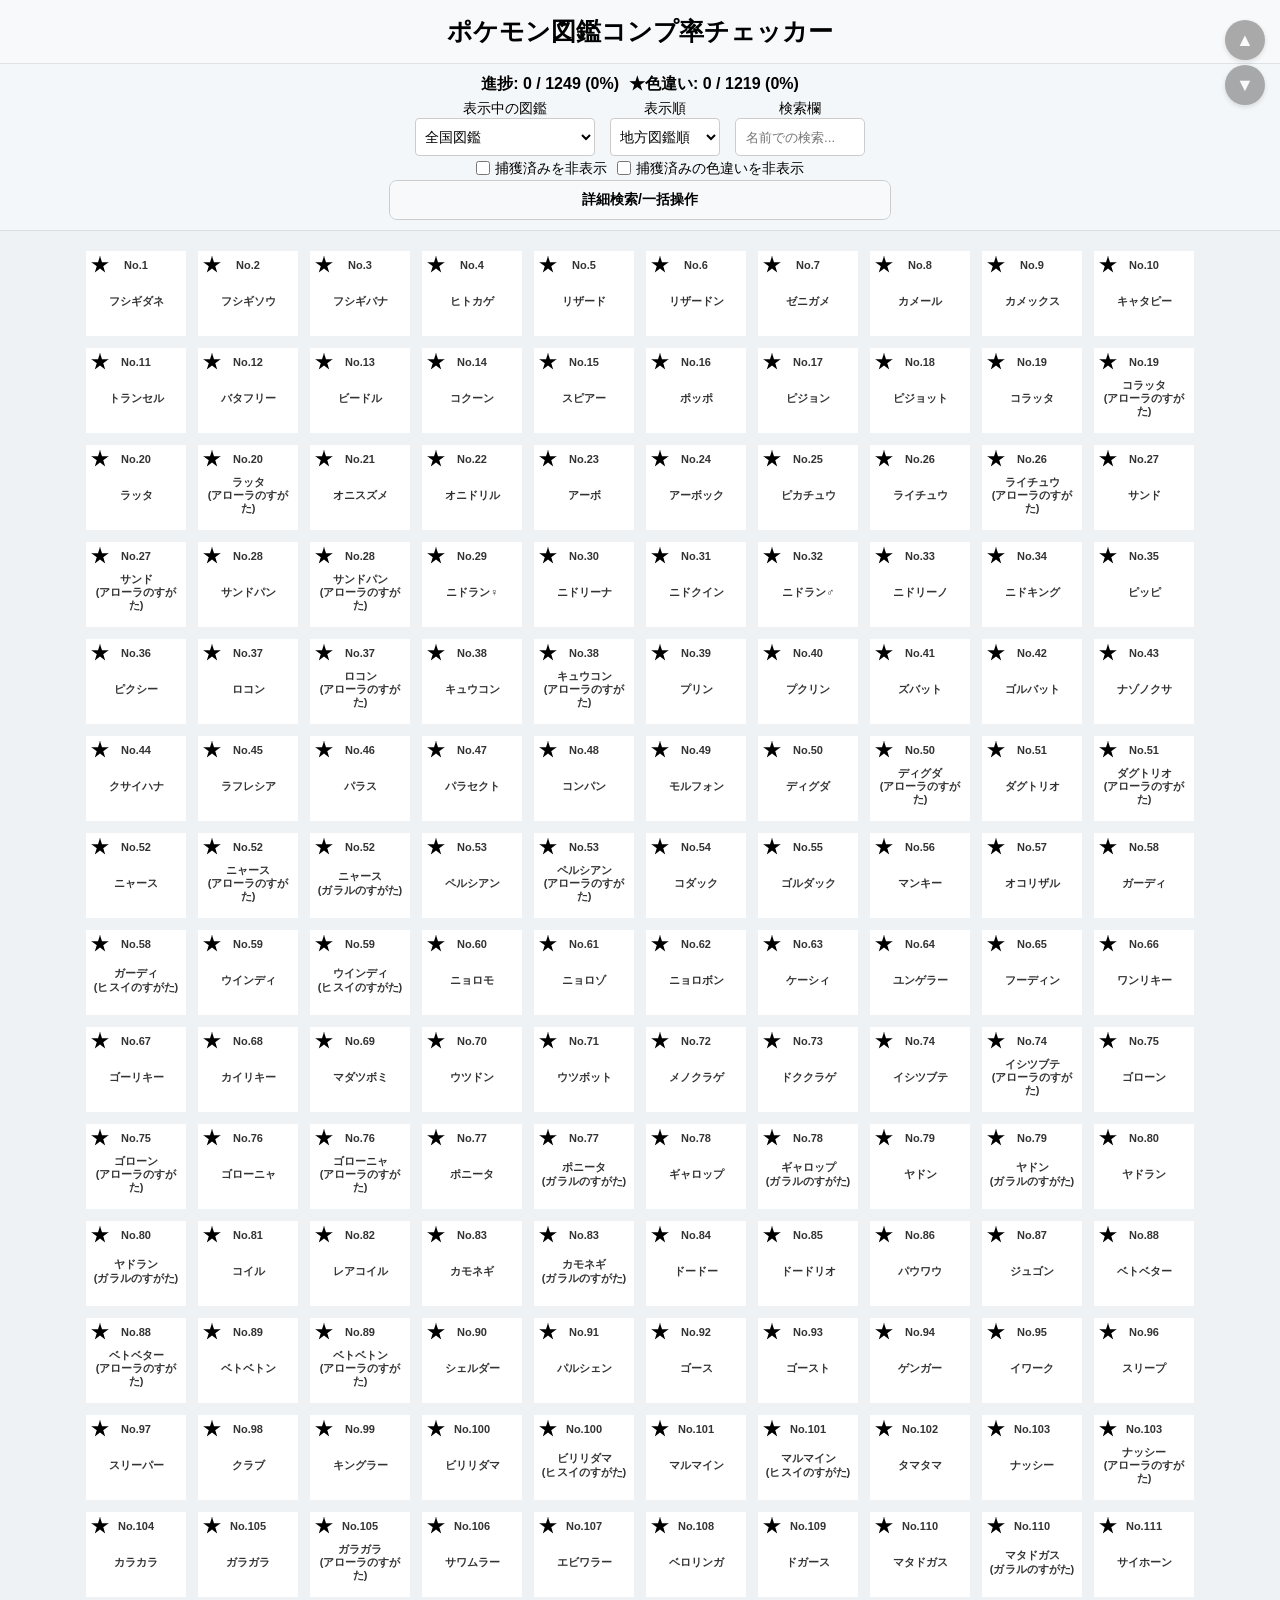
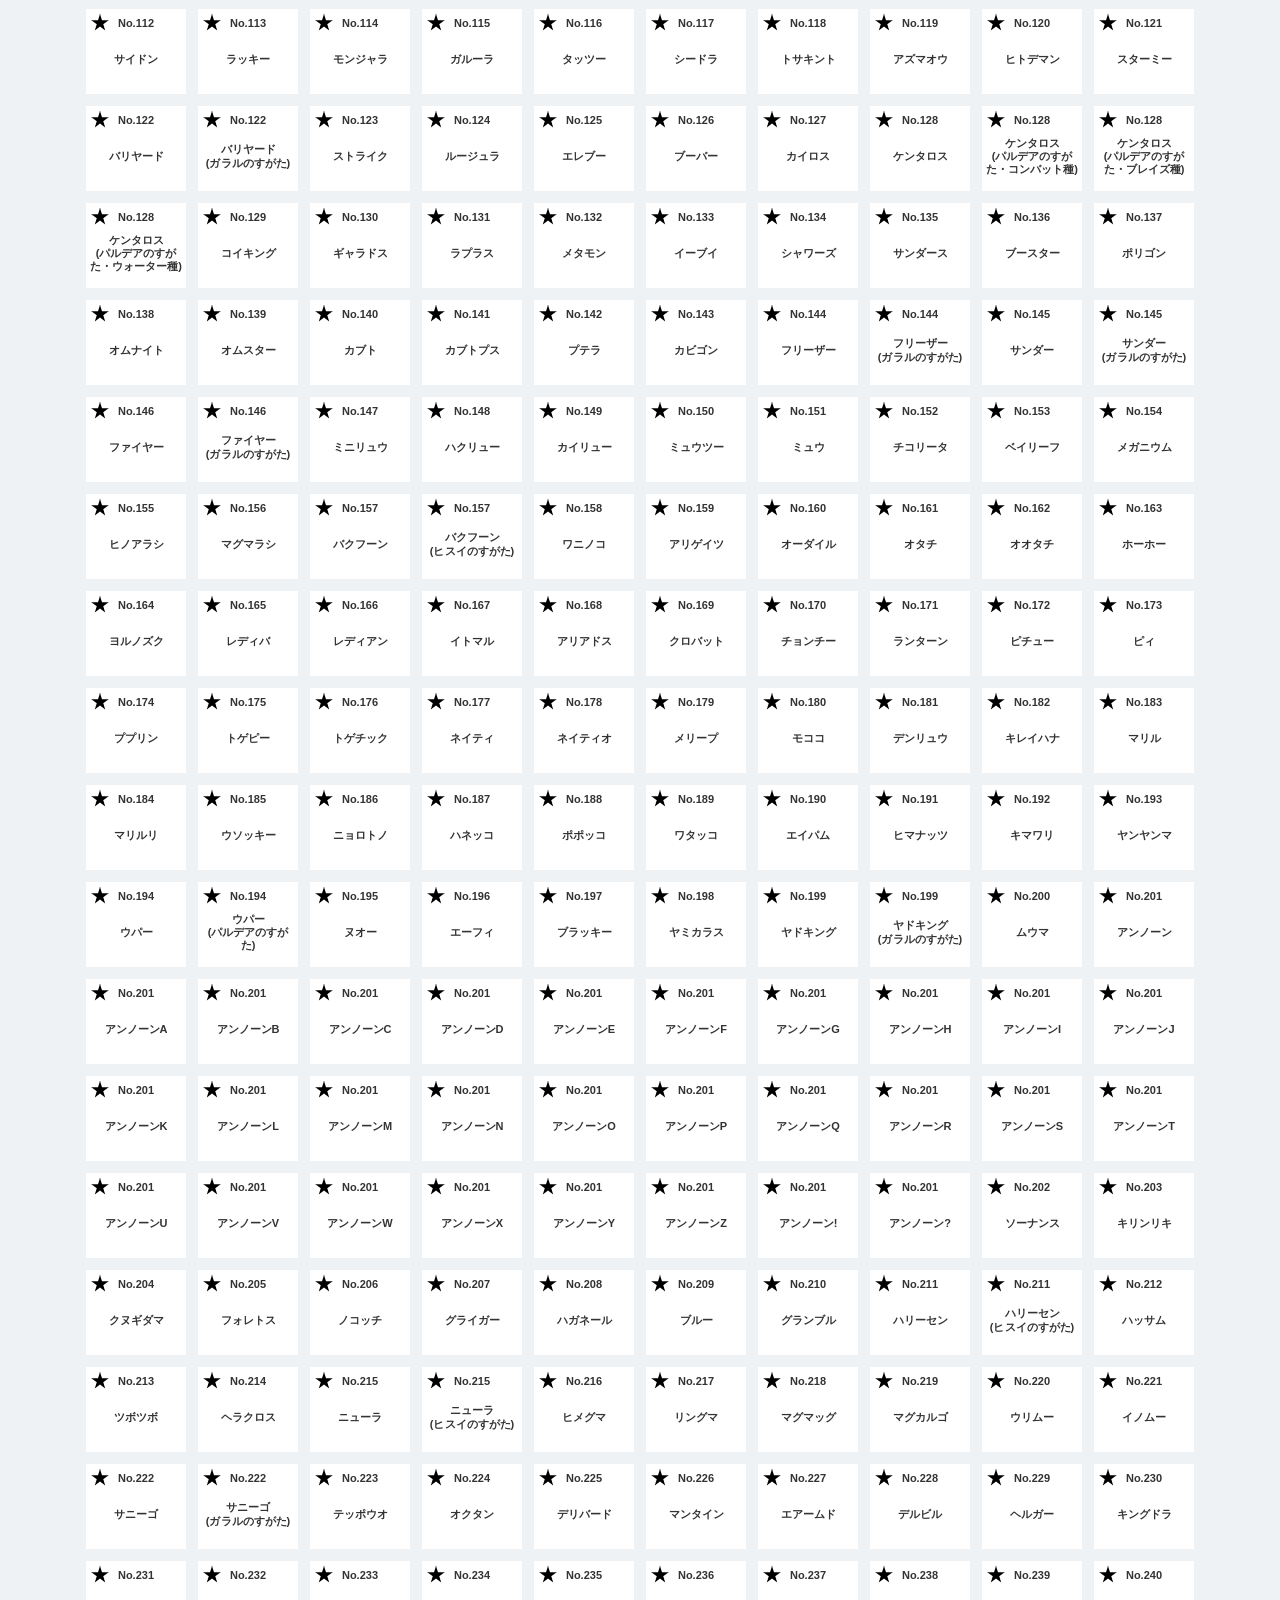
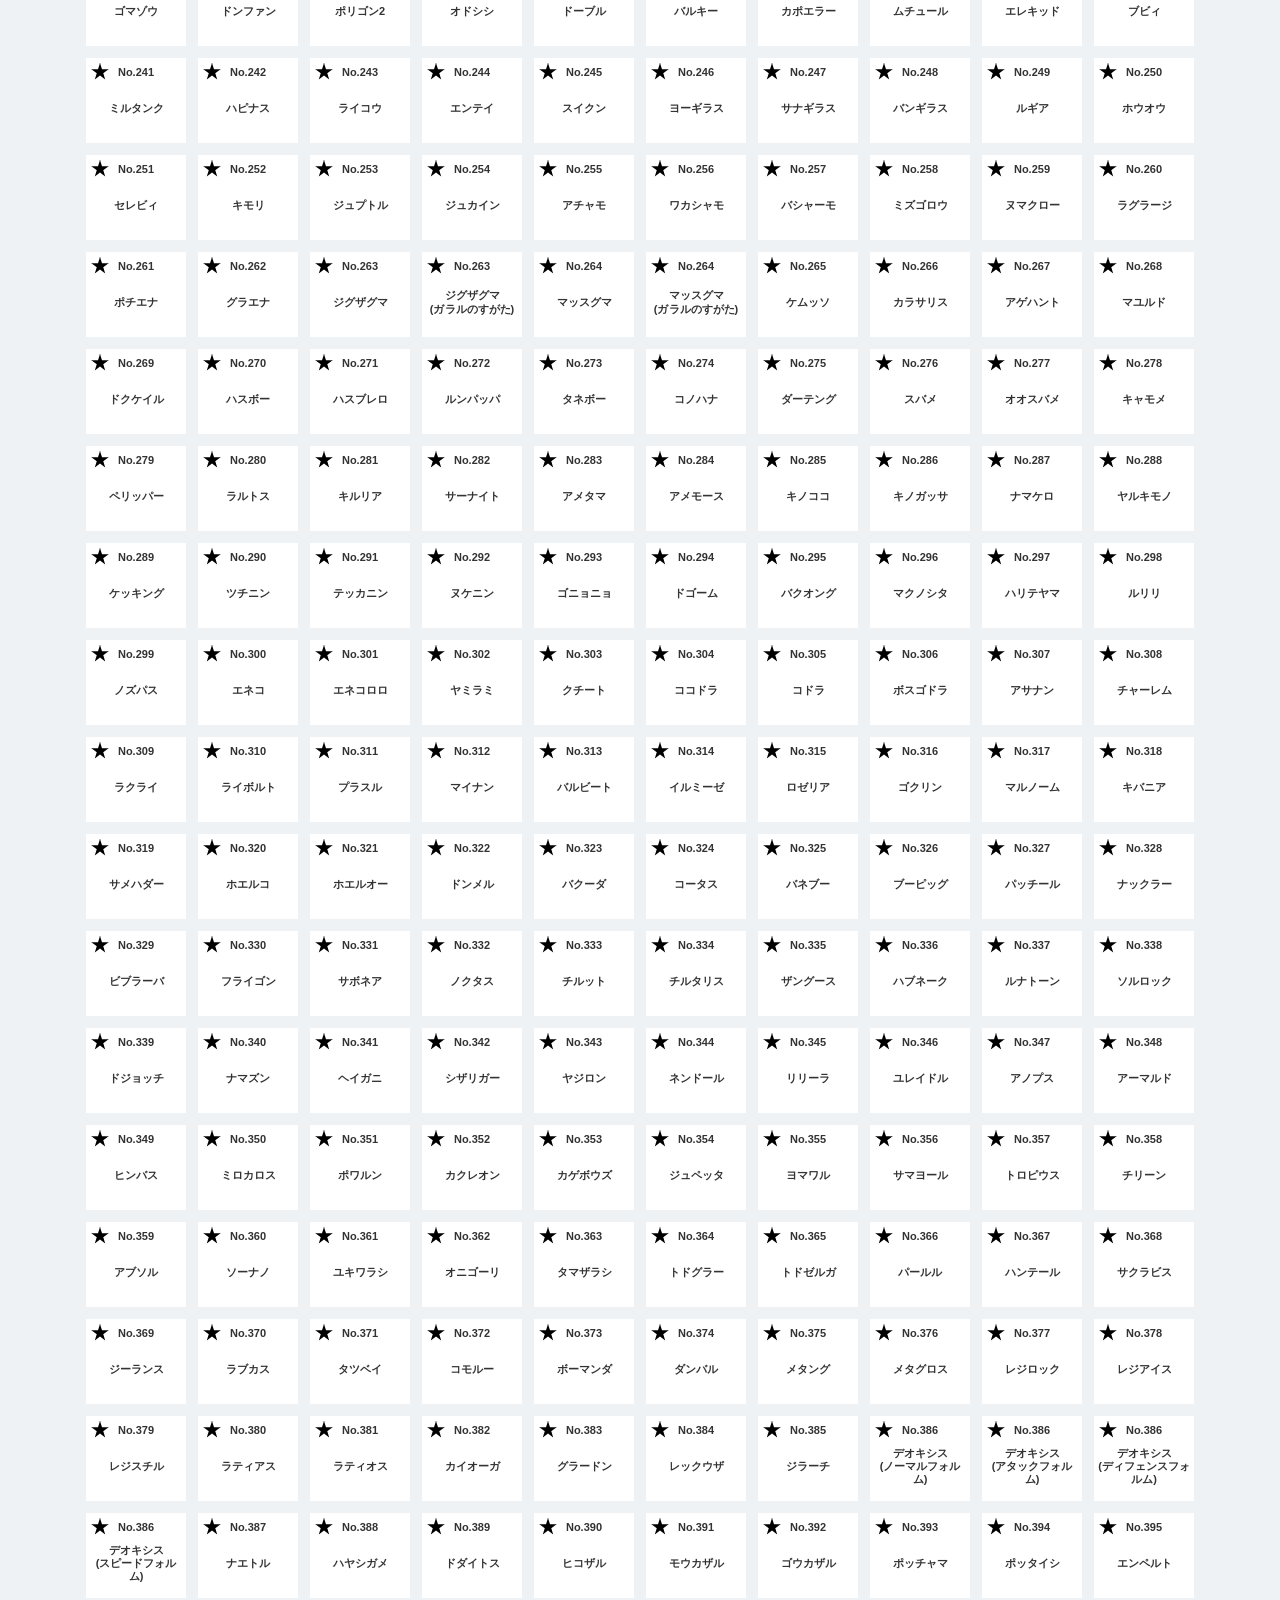
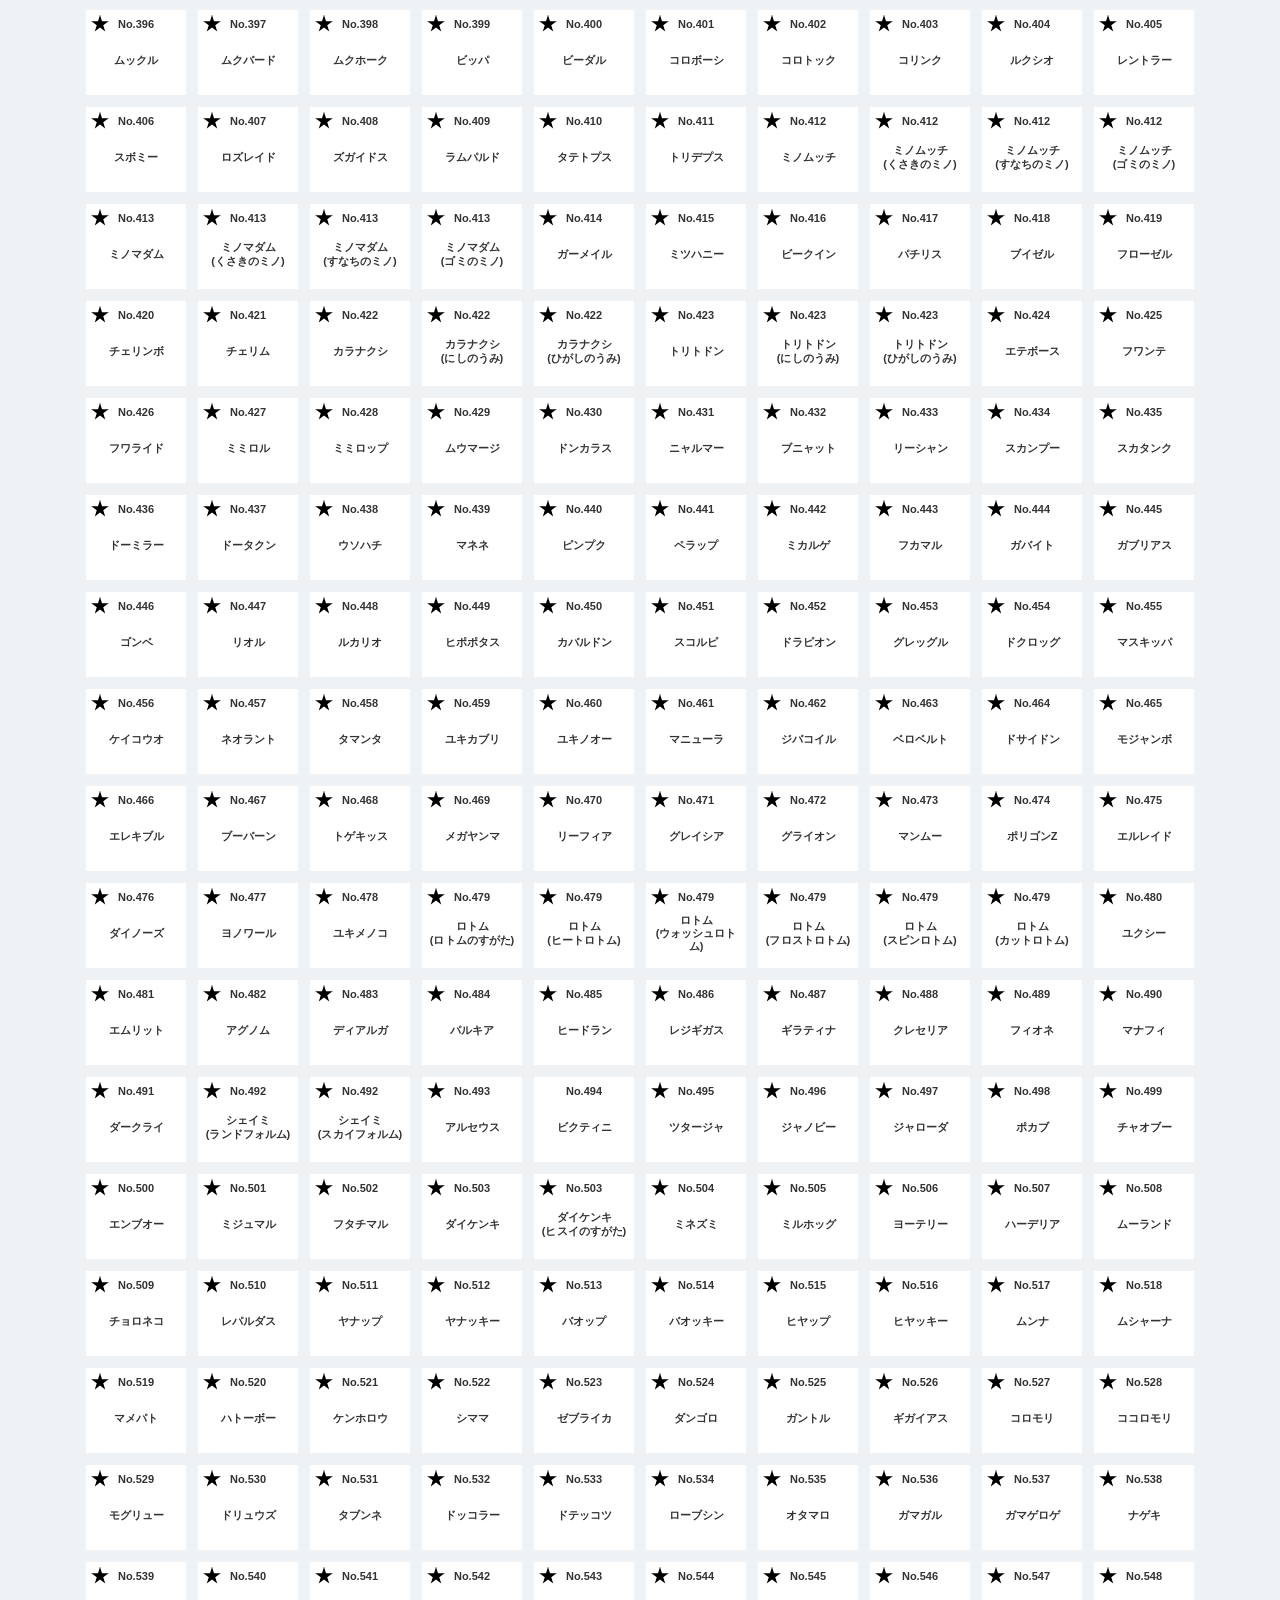
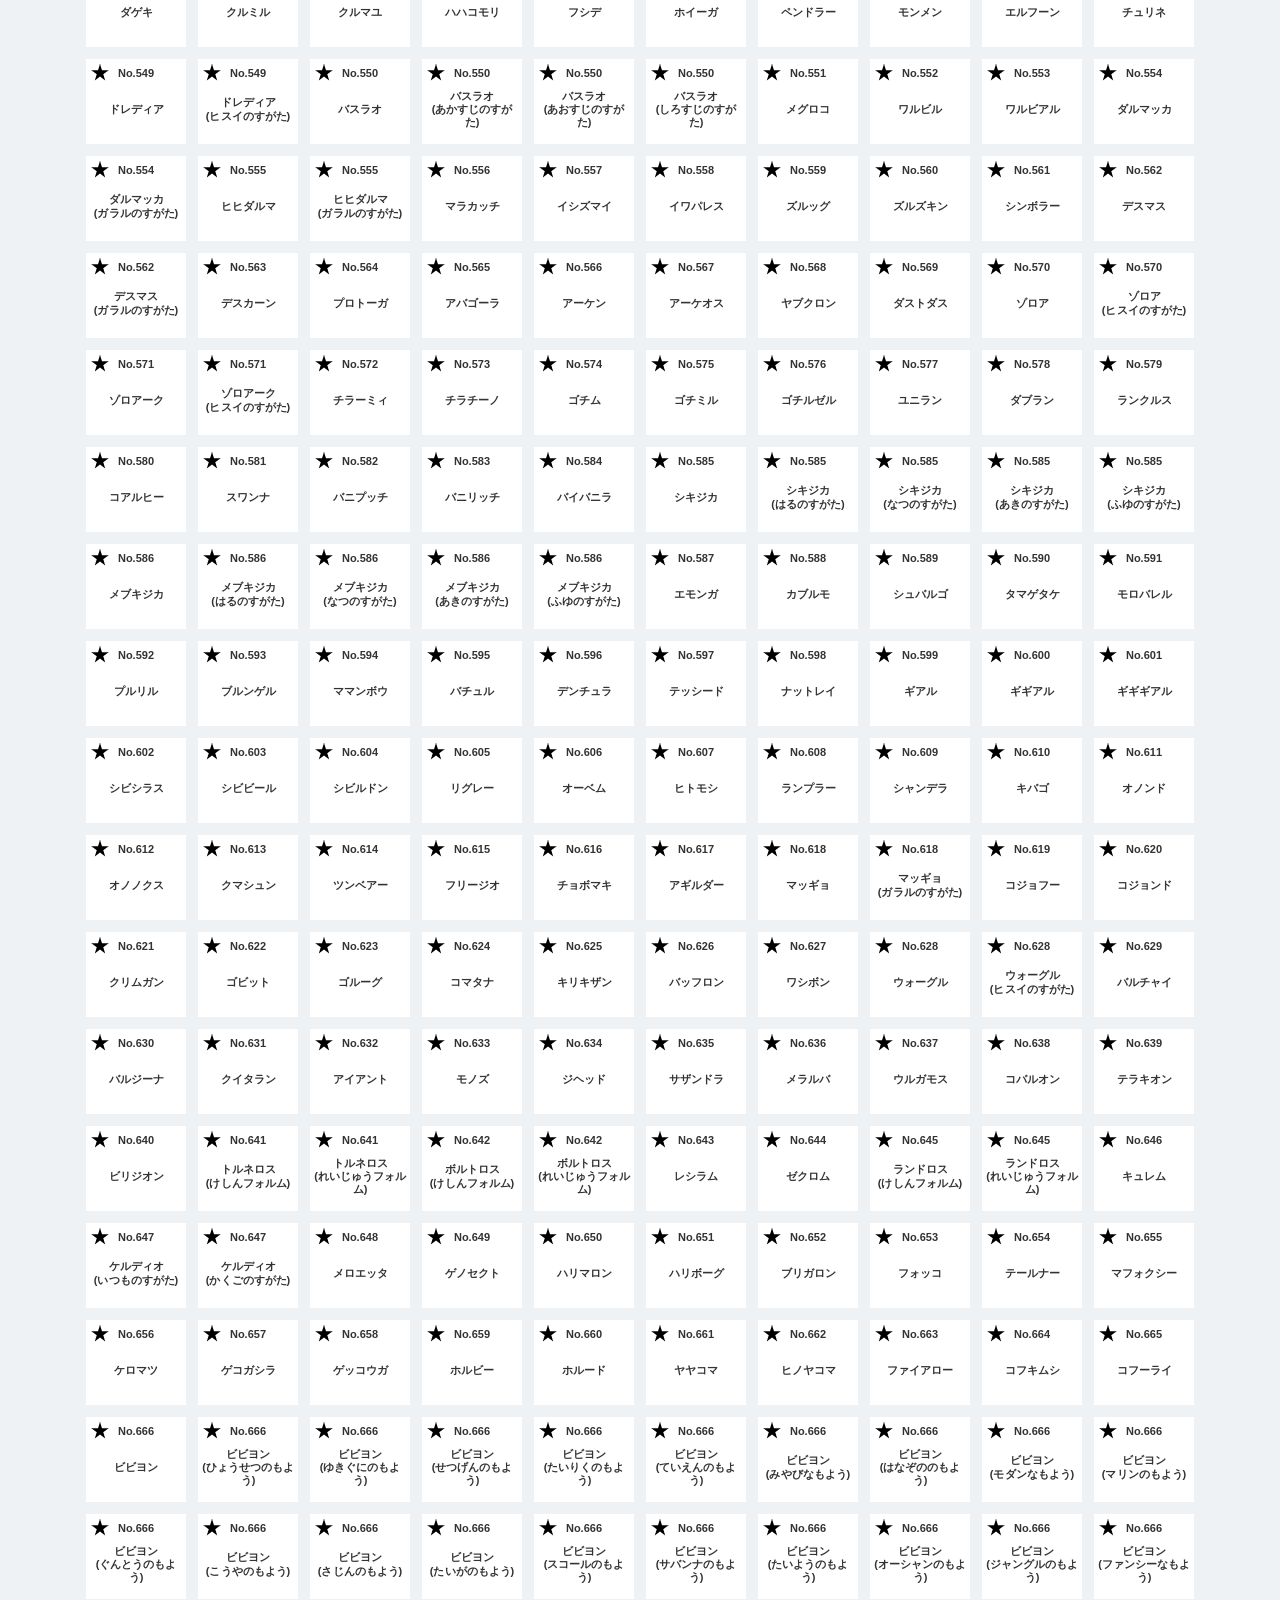
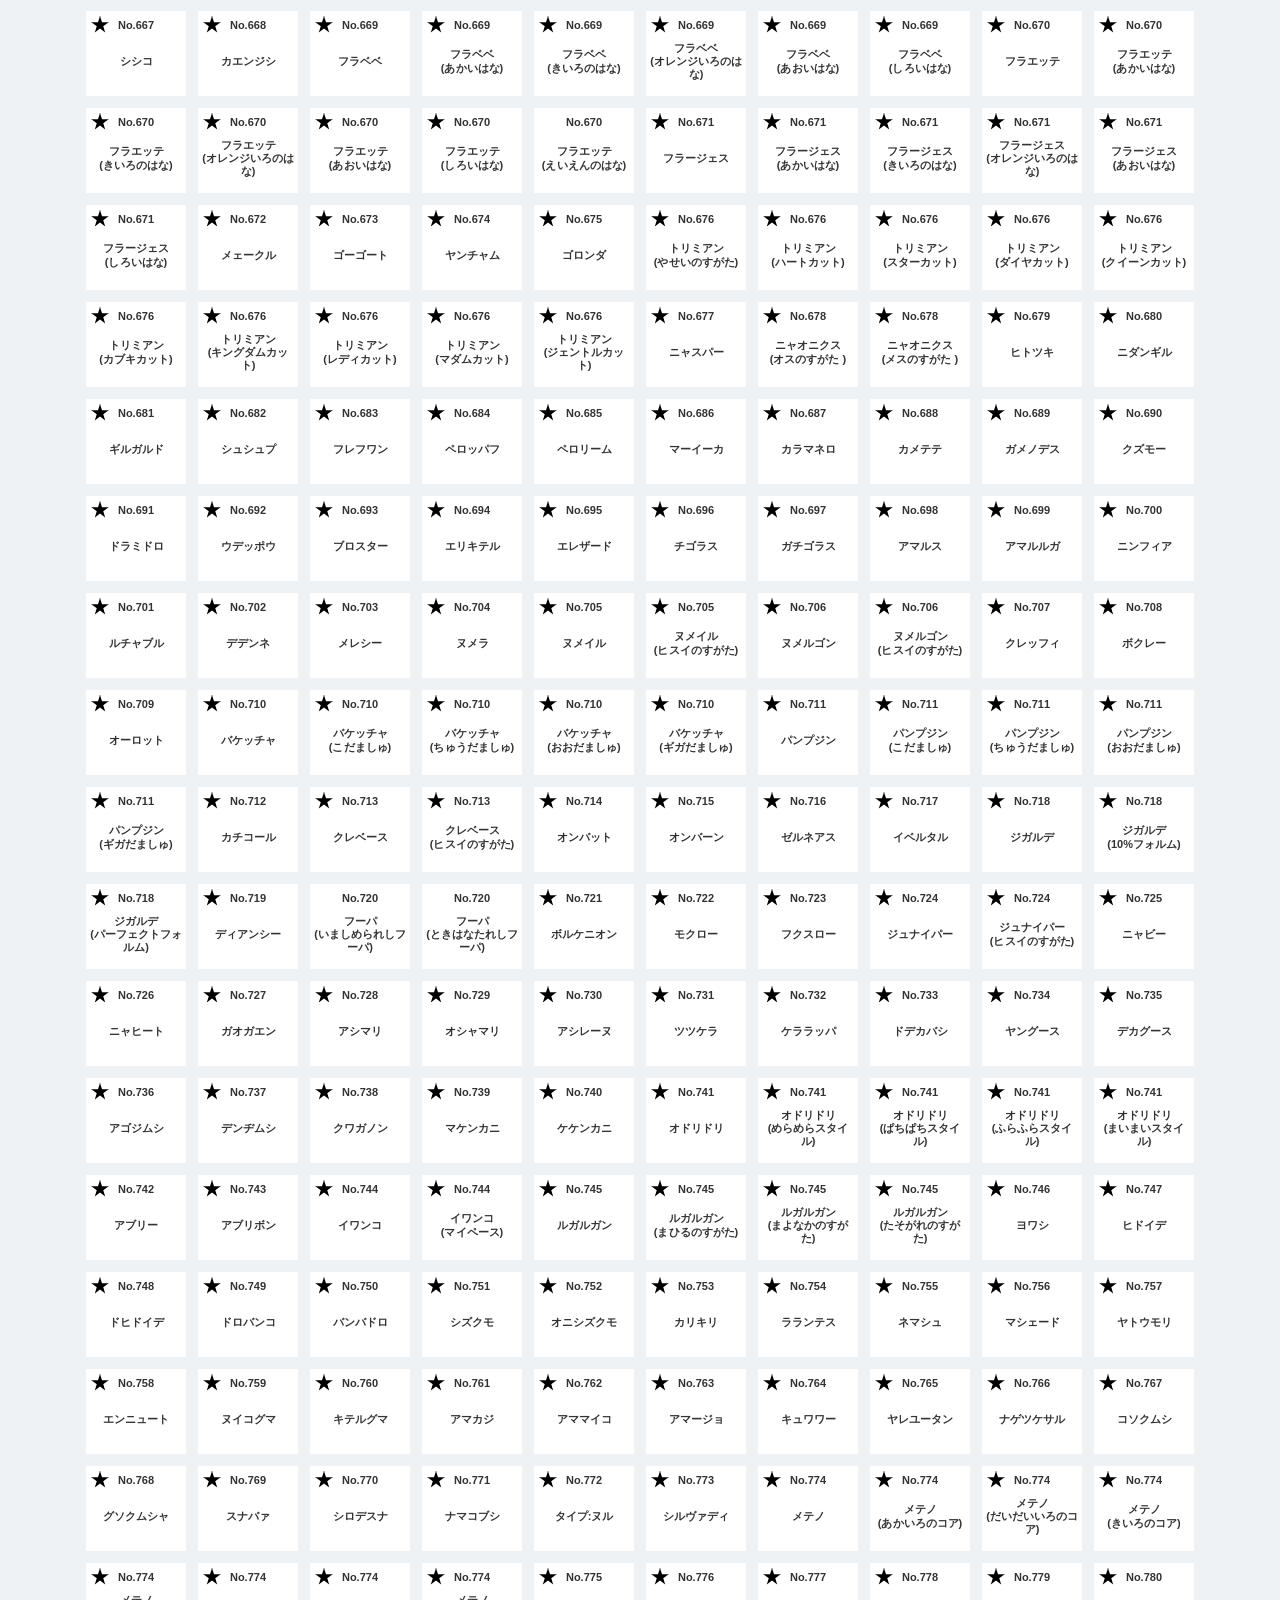
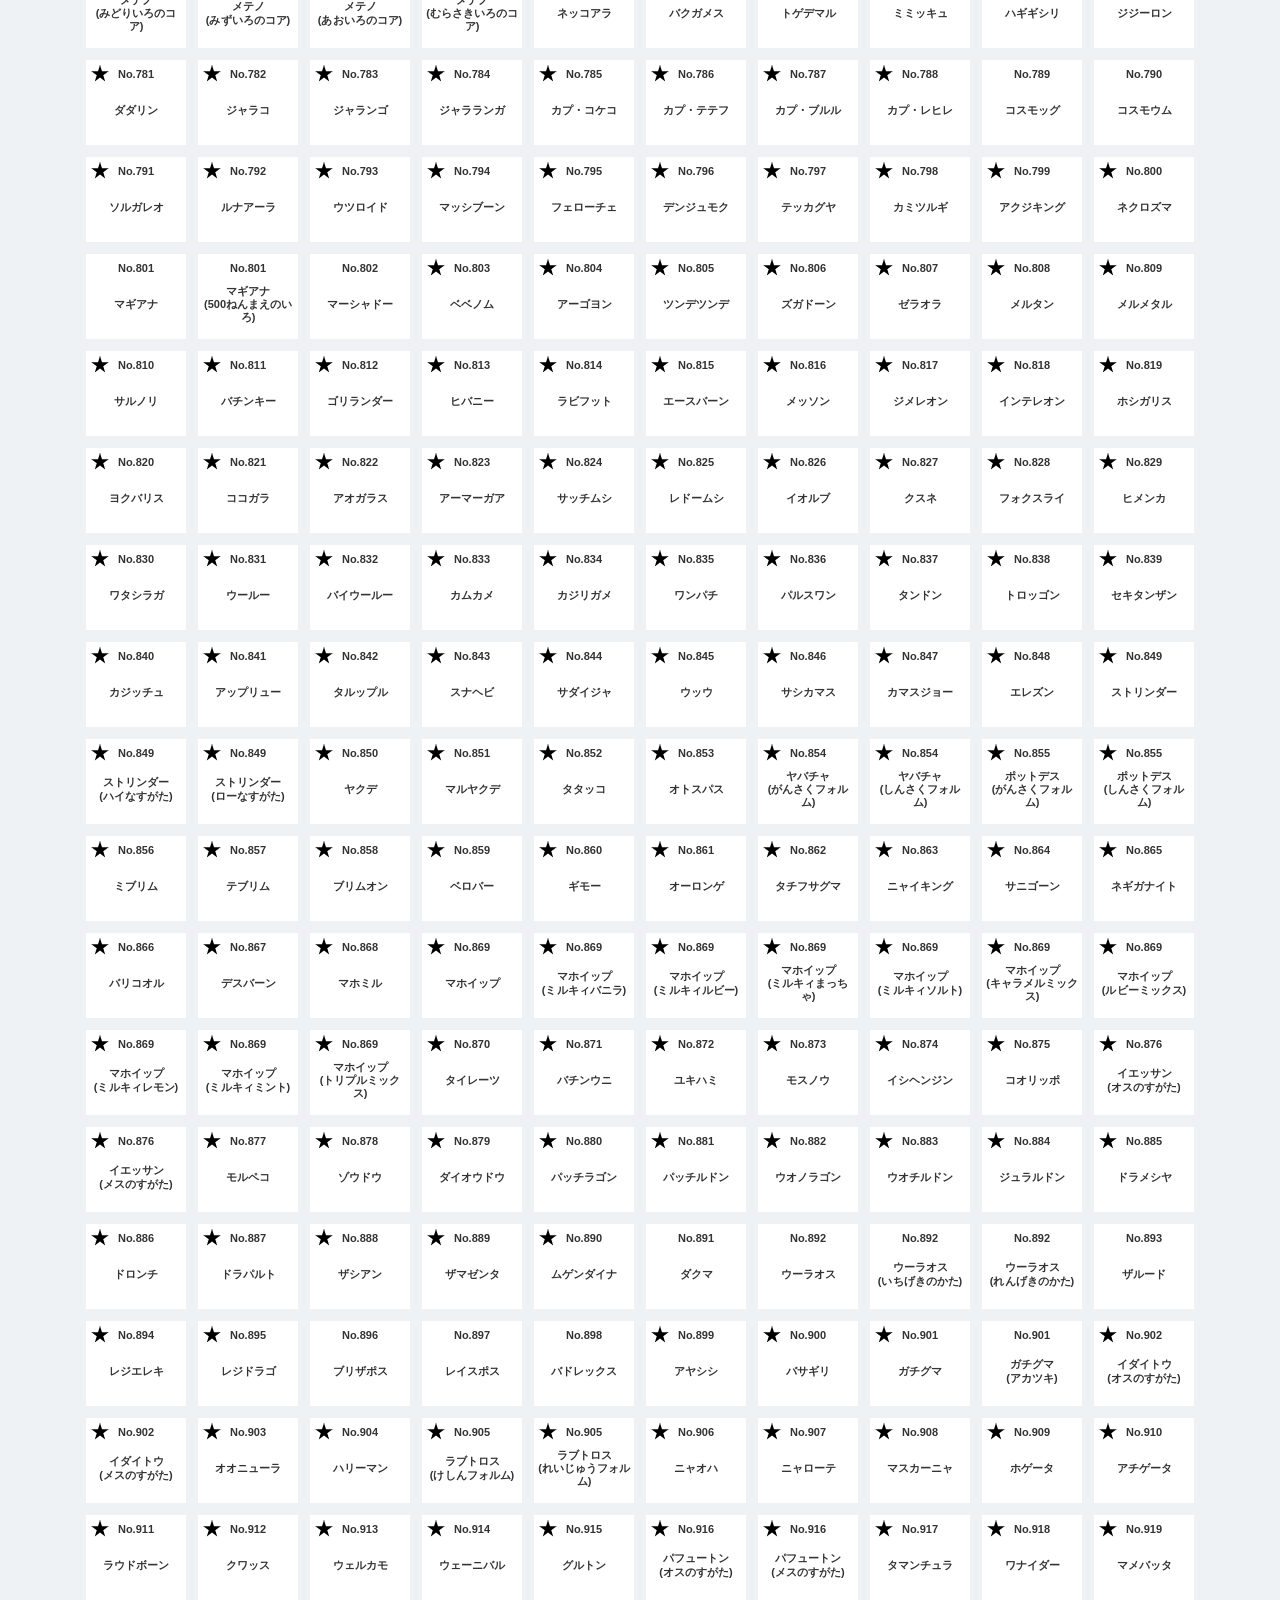
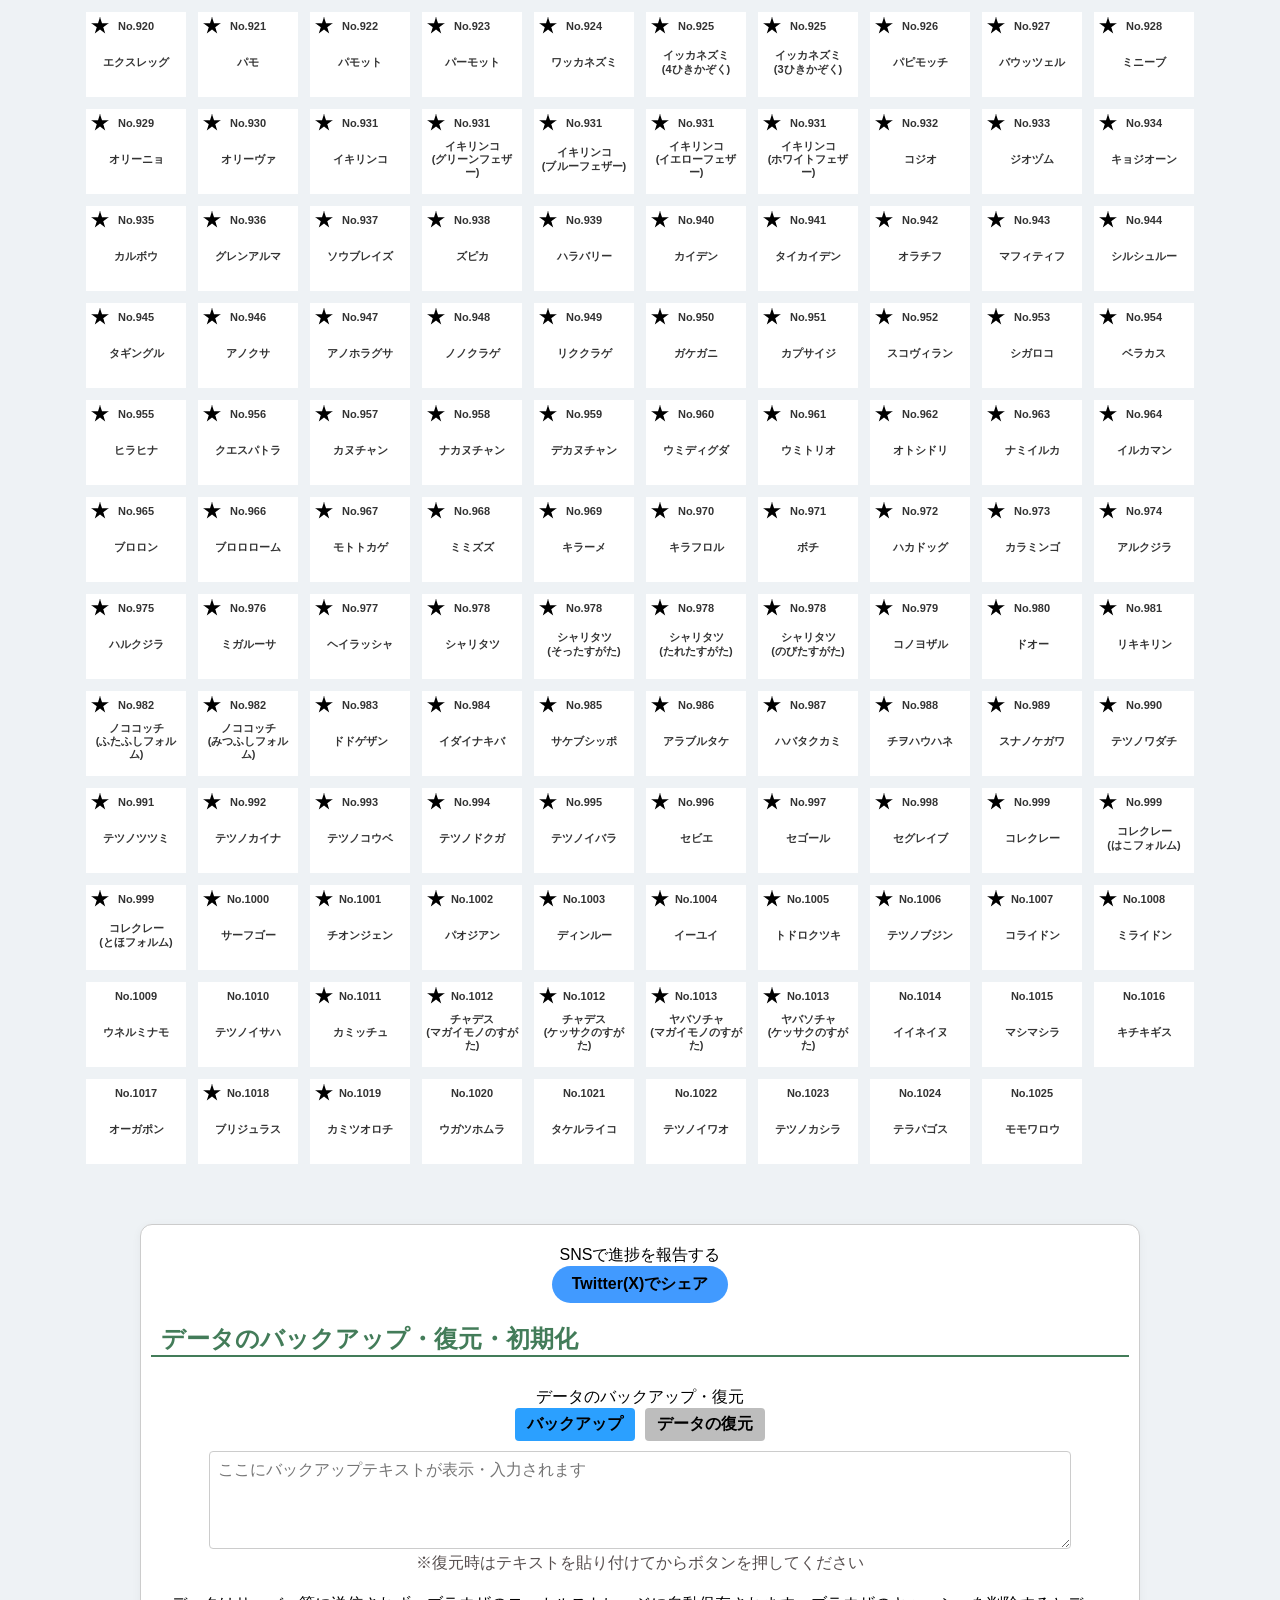
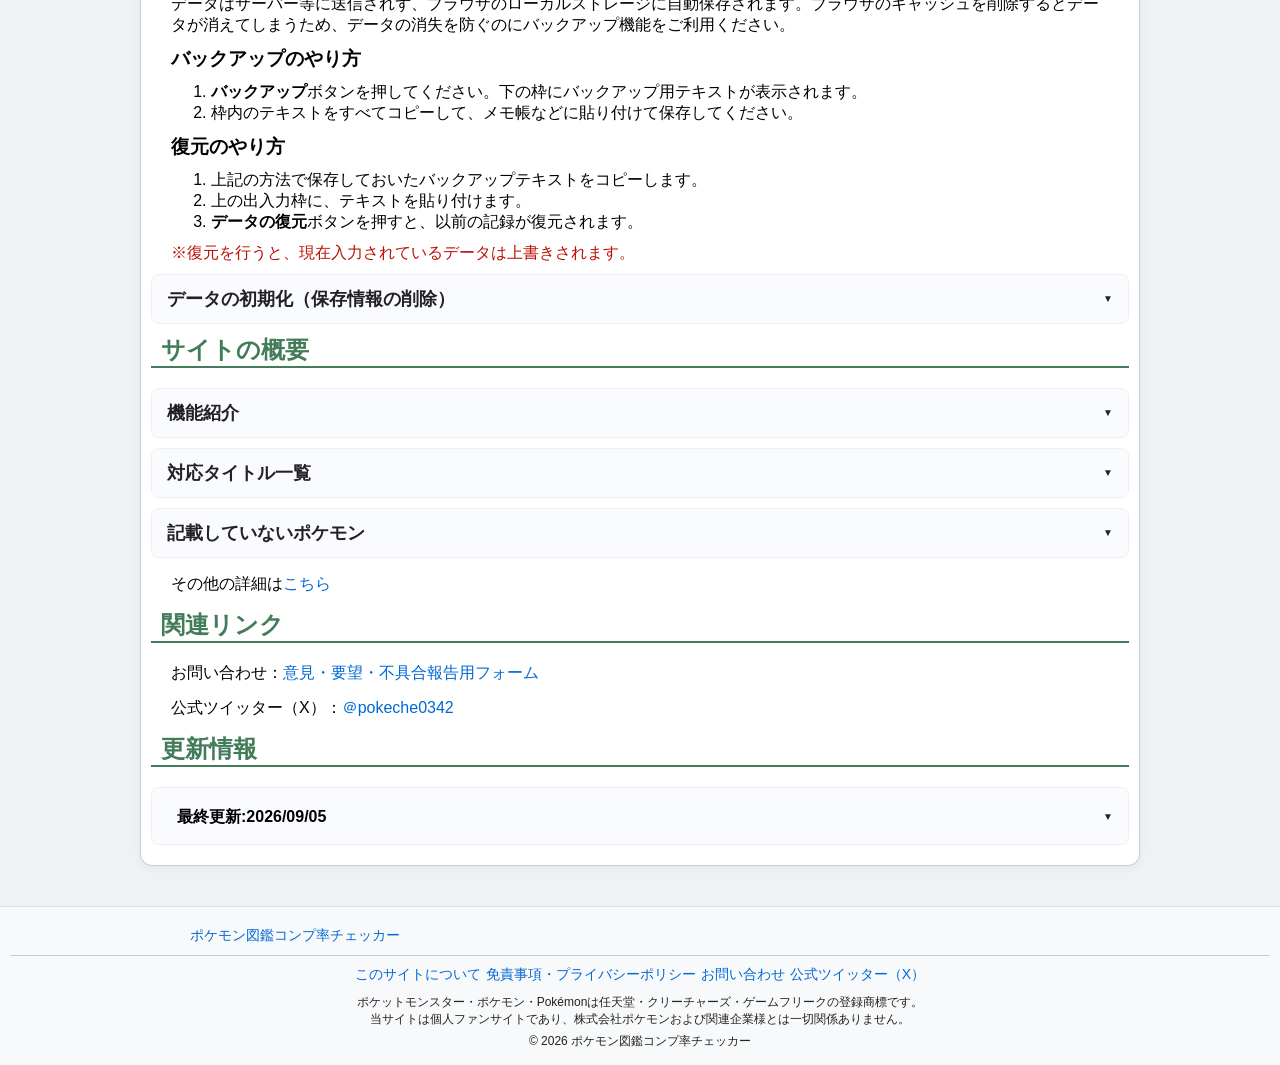
==== index.html @ e0e9e9d9 "Add files via upload" ====
<!DOCTYPE html>
<html lang="ja">
    <head>
        <meta charset="UTF-8">
        <meta name="viewport" content="width=device-width, initial-scale=1.0">
        <title>【なぞって簡単】ポケモン図鑑コンプ率チェッカー | 登録不要・スマホで使える無料の図鑑埋めサポートツール</title>
        <meta name="description" content="色違い・姿違い・メスのすがた・地方図鑑・Pokémon GO・メガシンカ・キョダイマックス対応の捕獲管理チェッカー。PCでもスマホでも、なぞるだけで簡単一括チェック。">
        <script async src="https://www.googletagmanager.com/gtag/js?id=G-E9Z24ZP83E"></script>
        <script>
            window.dataLayer = window.dataLayer || [];
            function gtag(){dataLayer.push(arguments);}
            gtag('js', new Date());

            gtag('config', 'G-E9Z24ZP83E');
        </script>
        <meta name="google-site-verification" content="5c9R3aFrfz1n8qUdnFnts9T_lbN4yB94VZwp5CxdHRU" />
        <meta property="og:type" content="website">
        <meta property="og:title" content="ポケモン図鑑コンプ率チェッカー">
        <meta property="og:description" content="Pokémon GO対応、スマホ利用可の捕獲記録ツール">
        <meta property="og:image" content="https://pokecompchecker.vercel.app/icon.png">
        <meta name="twitter:card" content="summary">
        <meta name="twitter:image" content="https://pokecompchecker.vercel.app/icon.png">
        <link rel="icon" href="icon.png" type="image/png">
        <link rel="icon" href="favicon.ico" sizes="any">
        <link rel="shortcut icon" href="favicon.ico">
        <link rel="apple-touch-icon" href="icon.png">
        <link rel="preload" href="pokemon.json" as="fetch" crossorigin="anonymous">
        <link rel="canonical" id="canonicalUrl" href="https://pokecompchecker.vercel.app/">
        <style>
            /* ヘッダー */
            /* ヘッダー全体 */
            header {
                background-color: #f8f9fa; 
                padding: 0px 0px;
                border-bottom: 1px solid #dee2e6;
                margin-top: 0px;
            }
            
            /* ヘッダーの枠 */
            .header-container {
                margin: 0 auto;
                display: flex;
                flex-direction: column; /* スマホでは縦並び */
                align-items: center;
            }

            /* ヘッダーの枠h1 */
            .header-container h1 {
                font-size: 25px;
                text-align: center;
                margin: 15px 0;
            }

        	main { 
                flex: 1;
	        }

        	body { 
        		font-family: Arial, sans-serif;
		        text-align: center; 
        		background: #eef2f5; 
		        margin: 0;
        		padding: 0;
                display: flex;
                flex-direction: column;
                min-height: 100vh;
	        }

	        /* 操作パネル */
	        /* 操作パネルゾーン */
        	.controls { 
	        	position: sticky; 
		        top: 0; 
        		background: #f4f7f9; 
        		padding: 0 10px 10px; 
        		z-index: 100; 
        		border-bottom: 1px solid #ddd; 
                display: flex;
                justify-content: center;
                align-items: center; /* これで上下の中央が揃います */
                gap: 10px;
                flex-wrap: wrap; /* スマホで入り切らない時に折り返す */
         	}
        	
	        /* 操作パネル全体 */
            .controls-container {
                width: 100%;
                display: block;
                clear: both;
            }

	        /* カウンター全体 */
            .counter-container {
                display: flex; 
                justify-content: center; 
                gap: 10px; 
                margin: 10px 0 5px; 
                font-weight: bold; 
                font-size: 16px;
            }

	        /* プルダウン */
            select { 
		        padding: 8px; 
        		border-radius: 5px; 
		        border: 1px solid #ccc; 
        		margin: 5px; 
            }

	        /* 操作パネルのプルダウンエリア */
            .filter-row {
                display: flex;
                justify-content: center;
                align-items: center; /* これで上下の中央が揃います */
                gap: 5px 15px;
                margin: 0 auto 5px;
                flex-wrap: wrap; /* スマホで入り切らない時に折り返す */
            }

	        /* プルダウンエリアのp */
            .filter-row p {
                padding: 0 5px;
                font-size: 14px;
        		margin: 0; 
            }

	        /* プルダウンエリアのlabel */
            .filter-row label {
                display: block;
                padding: 0px 0px;
                font-size: 14px;
                white-space: nowrap;
                cursor: pointer;
            }

            /* 図鑑プルダウン */
            #pokedexType {
                box-sizing: border-box; /* 枠線を含めた高さ計算にする */
                height: 38px; /* 標準的なセレクトボックスの高さ */
                line-height: 36px;    /* 文字の位置を中央に寄せる */
                width: 180px;
                padding: 0 5px; /* 右側に矢印用の余白 */
                margin: 0;            /* ブラウザ特有の余白を消す */
                border: 1px solid #ccc;
                border-radius: 4px;
                font-size: 14px; /* 標準的なセレクトボックスのサイズ */
                background: #fff;
                cursor: pointer;
                position: relative;
                color: #000;
                text-align: left;
                display: flex;       /* ボタン内の文字も中央寄せにする */
                vertical-align: middle; /* Flexが効かない環境への保険 */
                align-items: center;
            }

            /* チェック式プルダウンのチェックボックス */
            .origin-check {
            	margin: 0 5px 0 0; 
                aspect-ratio: 1;
                width: 14px;
            }

            /* 表示順プルダウン */
            #sortSelect {
                height: 38px; /* 標準的なセレクトボックスの高さ */
                box-sizing: border-box; /* 枠線を含めた高さ計算にする */
                line-height: 36px;    /* 文字の位置を中央に寄せる */
                width: 110px;
                padding: 0 5px; /* 右側に矢印用の余白 */
                margin: 0;            /* ブラウザ特有の余白を消す */
                border: 1px solid #ccc;
                border-radius: 4px;
                font-size: 14px; /* 標準的なセレクトボックスのサイズ */
                background: #fff;
                cursor: pointer;
                position: relative;
                color: #000;
                text-align: left;
                display: flex;       /* ボタン内の文字も中央寄せにする */
                vertical-align: middle; /* Flexが効かない環境への保険 */
                align-items: center;
            }

            /* 検索欄 */
            #searchInput {
                height: 38px;         /* 高さを固定値で統一 */
                line-height: 36px;    /* 文字の位置を中央に寄せる */
                width: 130px;
                padding: 0 0 0 10px;
                margin: 0;            /* ブラウザ特有の余白を消す */
                vertical-align: middle; /* Flexが効かない環境への保険 */
                box-sizing: border-box; /* 枠線を含めた高さ計算にする */
        		border-radius: 5px; 
		        border: 1px solid #ccc; 
            }


	        /* 操作パネルのチェック */
            .filter-group {
                font-size: 14px;
                margin: 0px auto 5px;
                max-width: 809px;
                display: flex;
                flex-wrap: wrap;
                justify-content: center;
                gap: 5px 10px;
            }

	        /* 操作パネルのチェックのspan */
            .filter-group span {
                display: flex;
                flex-wrap: nowrap;
                align-items: center;
                line-height: 1;
            }

	        /* 操作パネルのチェックのチェックボックス */
            .filter-group input[type="checkbox" i] { 
        		margin: 0 5px 0 0; 
                aspect-ratio: 1;
                width: 14px;
            }

	        /* 一括操作ボックス */
            .bulk-container {
                border: 1px solid #ccc; 
                border-radius: 8px; 
                overflow: hidden; 
                background: #fff; 
                max-width: 500px; 
                margin: 0 auto;
            }

	        /* 一括操作ボックスタイトル */
            .bulk-title {
                padding: 10px; 
                background: #f8f9fa; 
                cursor: pointer; 
                font-size: 14px; 
                font-weight: bold; 
                color: #000000; 
                list-style: none;
            }

	        /* 一括操作ボックスの中 */
            .bulk-menu {
                display: flex;
                padding: 10px;
                background: white;
                flex-direction: column;
            }

	        /* 一括操作ボックスの中 */
            .bulk-menu p {
                font-size: 14px; 
                font-weight: bold; 
                margin: 5px 0; 
                color: #000; 
            }

	        /* 一括操作ボックスのボタンエリア */
            .bulk-btncontainer {
                display: flex; 
                align-items: center;
                justify-content: center; 
                gap: 10px; 
                padding: 5px 0;
            }

	        /* 一括操作ボックスのボタンエリアのp */
            .bulk-btncontainer p {
                font-size: 14px; 
                font-weight: bold; 
                margin: 0; 
                color: #000; 
                width: 80px; 
                text-align: right;
            }

            /* ボタンをきれいに並べるための共通スタイル */
            .bulk-btn-green, .bulk-btn-red, .bulk-btn-orange {
                height: 30px;
                width: 80px;
                border: none;
                border-radius: 5px;
                color: rgb(0, 0, 0);
                cursor: pointer;
                font-weight: bold;
                font-size: 12px;
                display: flex;
                align-items: center;
                justify-content: center;
            }

            /* ボタンの色 */
            .bulk-btn-green { background: #7fffb0; }
            .bulk-btn-red { background: #ff8279; }
            .bulk-btn-orange { background: #ffd364; }


            /* マス */
            /* マス全体の設定 */
            .grid { 
                display: grid; 
                grid-template-columns: repeat(auto-fill, 100px); 
                gap: 12px; 
                padding: 20px 10px; 
                margin: 0 auto; 
                justify-content: center;
                justify-items: center;
            }

            /* 1つ1つのマスのデザイン */
            .pokemon {
                position: relative; 
                background: white;
                width: 100px;
                min-height: 85px;
                height: auto;
                padding: 22px 4px 10px; 
                font-size: 11px;
                display: flex;
                flex-direction: column;
                justify-content: center; 
                align-items: center;
                box-sizing: border-box;
                user-select: none;
                -webkit-user-select: none;
                -webkit-touch-callout: none;
                touch-action: auto; 
            }

            /* 名前の設定 */
            .name {
                display: block;
                font-weight: bold;
                color: #333; 
                width: 100%;
                text-align: center;
                white-space: normal;
                overflow: visible;
                line-height: 1.2;
                word-break: normal; 
                overflow-wrap: anywhere; 
                margin-top: 4px; 
                pointer-events: none;
            }

            /* 捕まえた時のデザイン */
            .caught { 
                border: 2px solid #437c59;
                background: #e1f5fe; 
                box-shadow: 0 0 10px rgba(0, 210, 255, 0.5); 
            }

            /* ミニボタンの設定 */
            .mini-btn {
                position: absolute;
                top: 5px;
                width: 18px; 
                height: 18px; 
                padding: 0;
                display: flex;
                align-items: center;
                justify-content: center;
                border: 1px solid #000000;
                cursor: pointer;
                z-index: 10;
                transition: 0.2s;
                pointer-events: auto;
            }

            /* 色違いボタン（星型） */
            .shiny-btn {
                left: 5px;
                background: #000000;
                /* 星型に切り抜く設定 */
                clip-path: polygon(50% 0%, 61% 35%, 98% 35%, 68% 57%, 79% 91%, 50% 70%, 21% 91%, 32% 57%, 2% 35%, 39% 35%);
                }
            .shiny-btn.shiny-on {
                background: #fbc02d !important;
                color: #fbc02d;
                border: none;
            }

            /* 図鑑ナンバーの枠 */
            .container {
                position: absolute; 
                top: 5px;           
                left: 0;
                width: 100%;
                height: 18px;
                display: flex;
                align-items: center;
                justify-content: center;
                pointer-events: none; 
                z-index: 5;
            }

            /* 図鑑ナンバー */
            .number {
                font-weight: bold;
                color: #333;
                padding: 0 4px;
                border-radius: 4px;
                pointer-events: none;
            }
            
            /* 読み込み中だけ高さを確保するクラス */
            #pokedex.is-loading {
                min-height: 100vh; /* 画面の8割程度の高さを仮置き */
                background-image: linear-gradient(#f0f0f0 1px, transparent 1px); /* 補助線（任意） */
                background-size: 100% 40px;
            }

            /* 説明ゾーン */
            /* 説明ゾーン全体のレイアウト */
            .info-section {
                max-width: 1000px;
                margin: 40px auto;
                padding: 0 10px;
                display: flex;
                gap: 20px;
                text-align: left;
            }

            /* カードのデザイン */
            .info-card {
                background: white;
                padding: 10px;
                border-radius: 12px;
                box-shadow: 0 2px 10px rgba(0,0,0,0.05);
                border: 1px solid #cccccc;
            }

            /* 説明ゾーンのh2のレイアウト */
            .info-card h2 {
                background: white;
                margin-top: 0;
                color: #437c59;
                border-bottom: 2px solid #437c59;
                padding: 0 10px;
            }

            /* 説明ゾーンのcontentのレイアウト */
            .info-card .content {
                font-size: 16px;
                line-height: 1.2;
                color: #000000;
                padding: 0 20px;
            }

            /* 説明ゾーンの一つ一つの枠組み */
            .info-card-container {
                text-align: center; 
                padding: 10px 20px 20px;
            }

            /* 説明ゾーンの一つ一つの枠組みのp */
            .info-card-container p {
                font-size: 16px; 
                margin: 0px 8px;
            }

            /* 説明ゾーンの一つ一つの枠組みのtextarea */
            .info-card-container textarea {
                width: 90%; 
                height: 80px; 
                font-size: 16px; 
                padding: 8px; 
                border: 1px solid #ccc; 
                border-radius: 4px; 
                font-family: monospace; 
                resize: vertical;
            }

            /* ツイートボタン */
            .twitter-button {
                padding: 8px 20px; 
                background: #419aff; 
                color: rgb(0, 0, 0); 
                border: none; 
                border-radius: 20px; 
                cursor: pointer; 
                font-size: 16px; 
                font-weight: bold; 
                display: inline-flex; 
                align-items: center; 
                gap: 8px;
            }

            /* バックアップゾーン */
            .backup-container {
                display: flex; 
                gap: 10px; 
                justify-content: center; 
                margin-bottom: 10px;
            }

            /* バックアップボタン */
            .buckup-button {
                padding: 6px 12px; 
                color: rgb(0, 0, 0); 
                border: none; 
                border-radius: 4px; 
                cursor: pointer; 
                font-size: 16px; 
                font-weight: bold;
            }

            /* バックアップゾーン下の文章 */
            .buckup-message {
                color: #574f4f; 
            }

            /* バックアップの説明 */
            .howtobackup-container {
                padding: 0px 20px
            }

            /* バックアップの説明のh3 */
            .howtobackup-container h3 {
                margin: 0 0 10px;
                color: #000000;
                padding: 0px;
            }

            /* バックアップの説明のp,ol */
            .howtobackup-container p, .howtobackup-container ol {
                font-size: 16px;
                margin: 0 0 10px;
            }

            /* 初期化ボタン */
            .reset-button {
                padding: 8px 20px; 
                background: #353535; 
                color: white; 
                border: none; 
                border-radius: 5px; 
                cursor: pointer; 
                font-size: 16px; 
                opacity: 0.7;
            }

            /*折りたたみ */
            .accordion {
                margin-bottom: 10px;
                border: 1px solid #eee;
                border-radius: 8px;
                overflow: hidden;
                transition: 0.3s;
            }

            /* 折りたたみの開いている時 */
            .accordion[open] {
                box-shadow: 0 4px 12px #000000;
                border-color: #437c59;
            }

            /*折りたたみのタイトル */
            .accordion summary {
                padding: 12px 15px;
                background: #f9fbff;
                font-size: 18px;
                font-weight: bold;
                cursor: pointer;
                list-style: none; /* デフォルトの三角形を消す（任意） */
                position: relative;
                display: flex;
                justify-content: space-between;
                align-items: center;
                color: #222222;
            }

            /*折りたたみの三角の部分 */
            .accordion summary::after {
                content: '▼';
                font-size: 10px;
                color: #222222;
                transition: 0.3s;
            }

            /*折りたたみを開いたときの三角の部分 */
            .accordion[open] summary::after {
                transform: rotate(180deg);
            }

            /* 折りたたみをマウスオーバーしたとき */
            .accordion summary:hover {
                background: #edf2f7;
            }

            /*折りたたみのcontent */
            .accordion .content {
                display: flex;
                flex-wrap: wrap;
                gap: 10px;
                padding: 15px;
                font-size: 16px;
                line-height: 1.6;
                background: white;
                border-top: 1px solid #eee;
                color: #000000;
            }

            /*折りたたみのcontentのp */
            .accordion .content p {
                margin: 0;
            }

            /*折りたたみのminicontent */
            .accordion .minicontent {
                padding: 10px;
                font-size: 12px;
                line-height: 1.6;
                border-top: 1px solid #eee;
                color: #000000;
            }

            /* 一つ一つの更新情報の枠 */
            .update-tag {
                display: flex;   
                align-items: baseline; 
                padding: 4px 10px;
                border-radius: 1px;
                font-size: 16px;
                color: #000000;
                margin-top: 3px;
            }

            /*更新情報の日時 */
            .update-date {
                flex-shrink: 0;
            }
            
            /*更新情報の内容 */
            .update-content {
                flex-grow: 1;       
                line-height: 1.5;   
            }

            /* ラベル */
            /* 単語の途中での改行禁止 */
            .nowrap {
                display: inline-block; /* これで囲った部分が「1つの塊」として扱われます */
            }

            /* 端まで移動するやつ */
            /* 端まで移動するやつ全体 */
            #scroll-nav {
                position: fixed;
                top: 20px;       /* 上からの位置（右上） */
                right: 15px;     /* 右からの位置 */
                z-index: 9999;   /* 他の要素より手前に表示 */
                display: flex;
                flex-direction: column;
                opacity: 0.4;    /* うっすら表示（40%） */
                transition: opacity 0.3s; /* マウスを乗せた時にふわっと濃くする */
            }

            /* 端まで移動するやつにマウスオーバーしたとき */
            #scroll-nav:hover {
                opacity: 1.0;
            }

            /* 端まで移動するボタン */
            #scroll-nav button {
                width: 40px;
                height: 40px;
                background-color: #333;
                color: white;
                border: none;
                border-radius: 50%; /* まん丸のボタン */
                cursor: pointer;
                font-size: 18px;
                font-weight: bold;
                box-shadow: 0 2px 5px rgba(0,0,0,0.3);
                display: flex;
                align-items: center;
                justify-content: center;
            }

            /* リンク */
            /* リンク */
            .seotag-title {
                color: #000000; /* リンクとわかる青色 */
                text-decoration: none; /* ★下線を最初から消す */
            }

            /* リンクにマウスオーバーしたとき */
            .seotag-title:hover {
                color: #000000; /* 少し濃い青にする */
                text-decoration: none; /* ★触った時だけ下線を出す */
            }

            /* リンク */
            .seo-tag {
                color: #0068d6; /* リンクとわかる青色 */
                text-decoration: none; /* ★下線を最初から消す */
            }

            /* リンクにマウスオーバーしたとき */
            .seo-tag:hover {
                color: #004fa3; /* 少し濃い青にする */
                text-decoration: underline; /* ★触った時だけ下線を出す */
            }

            /* フッター */
            /* フッター全体 */
            footer {
                background-color: #f8f9fa;
                padding: 20px 10px 10px;
                border-top: 1px solid #dee2e6;
            }
            
            /* フッターのナビの枠組み */
            .footer-navicontainer {
                margin: 0 auto 10px;
                border-bottom: 1px solid #cccccc;
            }

            /* フッターのナビ */
            .footer-navi {
                width: 100%;
                max-width: 900px;
                padding: 0 0 10px;
                margin: auto;
                font-size: 14px;
            }

            /* フッターのナビol */
            .footer-navi ol {
                list-style: none;
                padding: 0;
                margin: 0;
                display: flex;
                flex-wrap: wrap;
            }

            /* フッターのナビli */
            .footer-navi li {
                color: #3f3f3f; /* 現在のページの文字色（グレー系） */
            }

            /* フッターのナビliのa */
            .footer-navi li a {
                color: #0068d6; /* リンクの色（お使いのテーマカラーに合わせて変更してください） */
                text-decoration: none;
            }

            /* フッターのナビliのaをマウスオーバーしたとき */
            .footer-navi li a:hover {
                text-decoration: underline;
            }

            /* 「>」を入れるコード */
            .footer-navi li + li::before {
                content: ">";
                padding: 0 8px;
                color: #3f3f3f;
            }
            
            /* フッターの枠 */
            .footer-container {
                max-width: 800px; /* メインコンテンツの幅に合わせる */
                margin: 0 auto;
                display: flex;
                flex-direction: column; /* スマホでは縦並び */
                align-items: center;
                gap: 10px;
            }
            
            /* フッターのリンクゾーン */
            .footer-links {
                list-style: none;
                font-size: 14px;
                padding: 0;
                margin: 0;
                display: flex;
                flex-wrap: wrap;
                justify-content: center;
                column-gap: 5px;
            }
            
            /* フッターのリンクゾーンのaの設定 */
            .footer-links a {
                color: #0068d6;
                text-decoration: none;
            }
            
            /* フッターのリンクゾーンのaにマウスオーバーしたとき */
            .footer-links a:hover {
                text-decoration: underline;
            }

            /* フッターのコピーライトゾーン */
            .copyright-container {
                color: #222222;
                font-size: 12px;
                padding: 0;
                margin: 0;
                margin-block-start: 0;
                margin-block-end: 0;
            }

            /* フッターのコピーライトゾーンのpの設定 */
            .copyright-container p {
                margin-block-start: 0;
                margin-block-end: 0;
            }

            /* コピーライト */
            .copyright {
                padding: 5px;
            }

            .ad-container {
                text-align: center; /* 広告を中央寄せにする */
                margin: 30px 0 0;     /* 誤タップ防止のため、上下に十分な余白を取る */
            }

            .ad-sp {
                display: block;     /* スマホ用は表示 */
            }

            .ad-pc {
                display: none;      /* PC用は隠す */
            }

            .ad-center {
                max-width: 300px;
                margin: 0 auto;
            }

            .adsp-down {
                max-width: 320px;
                margin: 0 auto;
            }

            .adpc-down {
                max-width: 728px;
                margin: 0 auto;
            }

            .main-layout {
                display: flex;
                justify-content: center; /* 中央寄せ */
                align-items: flex-start; /* 上揃え */
                gap: 20px; /* 広告とメインコンテンツの隙間 */
                margin: 0 auto;
            }

            /* 中央のメインコンテンツ（スマホの時は幅100%） */
            .content-center {
                width: 100%;
                max-width: 1230px;
            }

            /* サイド広告はスマホ画面では完全に非表示にする */
            .ad-side {
                display: none;
                max-width: 160px; /* 広告の幅に固定 */
                flex-shrink: 0; /* 画面が縮んでも広告の幅を潰さない */
                position: sticky;
                top: 200px;
                padding: 20px 0;
            }

            @media (min-width: 1490px) {
            
                /* 中央のメインコンテンツの幅を少し広げる（任意） */
                .content-center {
                    max-width: unset;
                }

                /* 非表示にしていた両サイドの広告を表示する */
                .ad-side {
                    display: block; 
                }
                /* サイド広告はスマホ画面では完全に非表示にする */
                .ad-left {
                    left: 20px; /* 上から20pxの位置で固定 */
                }
                .ad-right {
                    right: 20px; /* 上から20pxの位置で固定 */
                }
            }

            @media screen and (min-width: 768px) {
                .ad-sp {
                    display: none;    /* スマホ用を隠す */
                }
                .ad-pc {
                    display: block;   /* PC用を表示 */
                }
            }

            @media screen and (max-width: 802px) {
	            /* 操作パネルのチェック */
                .filter-group {
                    max-width: 664px;
                }
            }

            @media screen and (max-width: 644px) {
                /* ヘッダーの枠h1 */
                .header-container h1 {
                    font-size: 23px;
                }

    	        /* カウンター全体 */
                .counter-container {
                    font-size: 14px;
                }

	            /* 操作パネルのプルダウンエリア */
                .filter-row {
                    max-width: 617px;
                    gap: 5px 10px;
                }

	            /* プルダウンエリアのnowrap */
                .filter-row .nowrap {
                    display: inline-block; /* これで囲った部分が「1つの塊」として扱われます */
                    display: flex;
                    align-items: center;
                    justify-content: center; /* 縦並びになった時、このspan自体が中央を向くようにする */
                }

	            /* プルダウンエリアのp */
                .filter-row p {
                    font-size: 12px;
                }

	            /* プルダウン系のサイズ */
                #pokedexType, #sortSelect, #searchInput {
                    font-size: 12px;
                    height: 26px;
                    line-height: 24px;
                }

                /* 図鑑プルダウン */
                #pokedexType {
                    width: 160px;
                }
                
                /* チェック式プルダウンのチェックボックス */
                .origin-check {
                    width: 12px;
                }

                /* 表示順プルダウン */
                #sortSelect {
                    width: 100px;
                }

	            /* 操作パネルのチェック */
                .filter-group {
                    font-size: 12px;
                    max-width: 589px;
                }

	            /* 操作パネルのチェックのチェックボックス */
                .filter-group input[type="checkbox" i] { 
                    width: 12px;
                }

                /* 一括操作ボックスタイトル */
                .bulk-title {
                    padding: 5px; 
                    font-size: 12px; 
                }

                .bulk-menu p {
                    font-size: 12px; 
                }

                /* 一括操作ボックスのボタンエリアのp */
                .bulk-btncontainer p {
                    font-size: 12px; 
                }

                /* ボタンをきれいに並べるための共通スタイル */
                .bulk-btn-green, .bulk-btn-red, .bulk-btn-orange {
                    font-size: 12px;
                }
                    
                /* マス */
                /* マス全体の設定 */
                .grid { 
                    display: flex;
                    flex-wrap: wrap;
                    gap: 5px; 
                }

                /* 1つ1つのマスのデザイン */
                .pokemon {
                    width: 85px;
                    min-height: 80px;
                    padding: 17px 2px 5px;
                    font-size: 9px;
                }

                /* 名前の設定 */
                .name {
                    margin-top: 0px; 
                }

                /* ミニボタンの設定 */
                .mini-btn {
                    top: 6px;
                    width: 16px; 
                    height: 16px; 
                }

                /* 図鑑ナンバーの枠 */
                .container {
                    height: 16px;
                }

                /* 説明ゾーン */
                /* 説明ゾーンのh2のレイアウト */
                .info-card h2 {
                    font-size: 20px;
                }

                /* 説明ゾーンのcontentのレイアウト */
                .info-card .content {
                    font-size: 14px;
                }
                
                /* 説明ゾーンの一つ一つの枠組みのp */
                .info-card-container p {
                    font-size: 14px;
                }

                /* 説明ゾーンの一つ一つの枠組みのtextarea */
                .info-card-container textarea {
                    font-size: 14px; 
                }

                /* ツイートボタン */
                .twitter-button {
                    font-size: 14px;
                }

                /* バックアップボタン */
                .buckup-button {
                    font-size: 14px; 
                }

                /* バックアップの説明のh3 */
                .howtobackup-container h3 {
                    font-size: 16px;
                }

                /* バックアップの説明のp,ol */
                .howtobackup-container p, .howtobackup-container ol {
                    font-size: 14px;
                }

                /* 初期化ボタン */
                .reset-button {
                    font-size: 14px; 
                }

                /*折りたたみのタイトル */
                .accordion summary {
                    font-size: 16px;
                }

                /*折りたたみのcontent */
                .accordion .content {
                    font-size: 14px;
                }

                /*折りたたみのminicontent */
                .accordion .minicontent {
                    font-size: 10px;
                }

                /* 一つ一つの更新情報の枠 */
                .update-tag {
                    font-size: 14px;
                }
                    
                /* フッターのナビ */
                .footer-navi {
                    font-size: 12px;
                }

            }

            @media screen and (max-width: 589px) {
                /* フッターのリンクゾーン */
                .footer-links {
                    font-size: 12px;
                }

                /* フッターのコピーライトゾーン */
                .copyright-container {
                    font-size: 10px;
                }
            }

            @media screen and (max-width: 526px) {
                /* フッターのリンクゾーン */
                .footer-links {
                    font-size: 10px;
                }

                /* フッターのコピーライトゾーン */
                .copyright-container {
                    font-size: 8px;
                }
            }

            @media screen and (max-width: 486px) {
                /* ヘッダーの枠h1 */
                .header-container h1 {
                    font-size: 20px;
                }
                    
                /* カウンター全体 */
                .counter-container {
                    font-size: 12px;
                }


	            /* プルダウンエリアのp */
                .filter-row p {
                    font-size: 10px;
                }

	            /* プルダウン系のサイズ */
                #pokedexType, #sortSelect, #searchInput {
                    font-size: 10px;
                    height: 22px;
                    line-height: 20px;
                }

                /* 図鑑プルダウン */
                #pokedexType {
                    width: 140px;
                }

                /* チェック式プルダウンのチェックボックス */
                .origin-check {
                    width: 10px;
                }

                /* 表示順プルダウン */
                #sortSelect {
                    width: 90px;
                }
                    
                /* 検索欄 */
                #searchInput {
                    width: 110px;
                }

	            /* 操作パネルのチェック */
                .filter-group {
                    font-size: 10px;
                }

                /* 操作パネルのチェックのチェックボックス */
                .filter-group input[type="checkbox" i] { 
                    width: 10px;
                }

                /* 一括操作ボックスタイトル */
                .bulk-title {
                    font-size: 10px; 
                }

                .bulk-menu p {
                    font-size: 10px; 
                }

                /* 一括操作ボックスのボタンエリアのp */
                .bulk-btncontainer p {
                    font-size: 10px; 
                }

                /* ボタンをきれいに並べるための共通スタイル */
                .bulk-btn-green, .bulk-btn-red, .bulk-btn-orange {
                    height: 25px;
                    font-size: 10px;
                }
                    
                /* マス */
                /* マス全体の設定 */
                .grid { 
                    padding: 10px;
                    gap: 2px; 
                }

                /* 1つ1つのマスのデザイン */
                .pokemon {
                    width: 65px;
                    min-height: 65px;
                    padding: 13px 2px 0px;
                    font-size: 8px;
                }

                /* 名前の設定 */
                .name {
                    line-height: 1;
                }

                /* ミニボタンの設定 */
                .mini-btn {
                    top: 3px;
                    left: 3px;
                    width: 14px; 
                    height: 14px; 
                }

                /* 図鑑ナンバーの枠 */
                .container {
                    top: 2px;
                }

                /* 説明ゾーン */
                /* 説明ゾーンのh2のレイアウト */
                .info-card h2 {
                    font-size: 16px;
                }

                /* 説明ゾーンのcontentのレイアウト */
                .info-card .content {
                    font-size: 12px;
                }
                
                /* 説明ゾーンの一つ一つの枠組みのp */
                .info-card-container p {
                    font-size: 12px;
                }

                /* 説明ゾーンの一つ一つの枠組みのtextarea */
                .info-card-container textarea {
                    font-size: 12px; 
                }

                /* ツイートボタン */
                .twitter-button {
                    font-size: 12px;
                }

                /* バックアップボタン */
                .buckup-button {
                    font-size: 12px; 
                }

                /* バックアップの説明のh3 */
                .howtobackup-container h3 {
                    font-size: 14px;
                }

                /* バックアップの説明のp,ol */
                .howtobackup-container p, .howtobackup-container ol {
                    font-size: 12px;
                }

                /* 初期化ボタン */
                .reset-button {
                    font-size: 12px; 
                }

                /*折りたたみのタイトル */
                .accordion summary {
                    font-size: 14px;
                }

                /*折りたたみのcontent */
                .accordion .content {
                    font-size: 12px;
                }

                /*折りたたみのminicontent */
                .accordion .minicontent {
                    font-size: 8px;
                }

                /* 一つ一つの更新情報の枠 */
                .update-tag {
                    font-size: 12px;
                }
                    
                /* フッターのナビ */
                .footer-navi {
                    font-size: 10px;
                }

            }

            @media screen and (max-width: 429px) {
	            /* 操作パネルのプルダウンエリア */
                .filter-row {
                    max-width: 329px;
                }

            }

            @media screen and (max-width: 380px) {
	            /* 操作パネルのチェック */
                .filter-group {
                    gap: 0px 5px;
                }

            }

            @media screen and (max-width: 364px) {
	            /* 操作パネルのチェック */
                .filter-group {
                    font-size: 8px;
                }

                /* 操作パネルのチェックのチェックボックス */
                .filter-group input[type="checkbox" i] { 
                    width: 8px;
                }

            }

        </style>
    </head>
    <body>
        <header>
            <div class="header-container">
                <h1 id="main-title">ポケモン図鑑コンプ率チェッカー</h1>
            </div>
        </header>
        <main>
	        <!-- 操作パネル -->
            <div class="controls">
                <div class="controls-container">
                <!-- カウンター表示用 -->
                    <div class="counter-container">
                        <div id="counter" style="color: #000;">進捗: 0 / 0 (0%)</div>
                        <div id="shiny-counter" style="color: #000;">★色違い: 0 / 0 (0%)</div>
                    </div>
            
                    <!-- プルダウン系 -->
                    <div class="filter-row">
                        <span class="nowrap">
                            <p>表示中の図鑑</p>
                            <select id="pokedexType" aria-label="表示する図鑑を選択">
                                <option value="all">全国図鑑</option>
                                <option value="go">全国図鑑 (Pokémon GO)</option>
                                <option value="g1">カントー図鑑 (赤緑青ピ)</option>
                                <option value="g2">ジョウト図鑑 (金銀ク)</option>
                                <option value="g3">ホウエン図鑑 (RSE)</option>
                                <option value="g3-1">カントー図鑑 (FRLG)</option>
                                <option value="g4">シンオウ図鑑 (DP,BDSP)</option>
                                <option value="g4-1">シンオウ図鑑 (Pt)</option>
                                <option value="g4-2">ジョウト図鑑 (HGSS)</option>
                                <option value="g5">イッシュ図鑑 (BW)</option>
                                <option value="g5-1">イッシュ図鑑 (BW2)</option>
                                <option value="g6s">セントラルカロス図鑑</option>
                                <option value="g6k">コーストカロス図鑑</option>
                                <option value="g6m">マウンテンカロス図鑑</option>
                                <option value="g6-1">ホウエン図鑑 (ORAS)</option>
                                <option value="g7">アローラ図鑑 (SM)</option>
                                <option value="g7m">メレメレ図鑑 (SM)</option>
                                <option value="g7a">アーカラ図鑑 (SM)</option>
                                <option value="g7u">ウラウラ図鑑 (SM)</option>
                                <option value="g7p">ポニ図鑑 (SM)</option>
                                <option value="g7-1">アローラ図鑑 (USUM)</option>
                                <option value="g7-1m">メレメレ図鑑 (USUM)</option>
                                <option value="g7-1a">アーカラ図鑑 (USUM)</option>
                                <option value="g7-1u">ウラウラ図鑑 (USUM)</option>
                                <option value="g7-1p">ポニ図鑑 (USUM)</option>
                                <option value="g7-2">カントー図鑑 (ピカブイ)</option>
                                <option value="g8">ガラル図鑑</option>
                                <option value="g8y">ヨロイ島図鑑</option>
                                <option value="g8k">カンムリ雪原図鑑</option>
                                <option value="g8-1">ヒスイ図鑑</option>
                                <option value="g9">パルデア図鑑</option>
                                <option value="g9k">キタカミ図鑑</option>
                                <option value="g9b">ブルーベリー図鑑</option>
                                <option value="g9-1">ミアレ図鑑</option>
                                <option value="g9-1i">異次元図鑑</option>
                            </select>
                        </span>
                    
                        <span class="nowrap">
                            <p>表示順</p>
                            <select id="sortSelect" onchange="render()" aria-label="表示する順番を選択">
                                <option value="regional">地方図鑑順</option>
                                <option value="national">全国図鑑順</option>
                                <option value="aiueo">あいうえお順</option>
                            </select>
                        </span>
                    
                        <span class="nowrap">
                            <p> 検索欄</p>
                            <input type="text" id="searchInput" placeholder="名前での検索...">
                        </span>
                    </div>
                    
                    <!-- チェック系 -->
                    <div class="filter-group">
                        <span class="nowrap"><input type="checkbox" id="hideCaughtFilter"><label for="hideCaughtFilter"> 捕獲済みを非表示</label></span>
                        <span class="nowrap"><input type="checkbox" id="hideShinyCaughtFilter"><label for="hideShinyCaughtFilter"> 捕獲済みの色違いを非表示</label></span>
                    </div>
            
                    <!-- ② 折りたたみメニュー行（独立したブロックにする） -->
                    <details class="bulk-container">
                        <summary class="bulk-title">
                            詳細検索/一括操作
                        </summary>
                        <div class="bulk-menu">
                            <p>初登場地方（複数可）</p>
                            <div class="filter-group">
                            <span class="nowrap"><input type="checkbox" class="origin-check" id="region0" value="0"><label for="region0"> 未確認</label></span>
                            <span class="nowrap"><input type="checkbox" class="origin-check" id="region1" value="1"><label for="region1"> カントー</label></span>
                            <span class="nowrap"><input type="checkbox" class="origin-check" id="region2" value="2"><label for="region2"> ジョウト</label></span>
                            <span class="nowrap"><input type="checkbox" class="origin-check" id="region3" value="3"><label for="region3"> ホウエン</label></span>
                            <span class="nowrap"><input type="checkbox" class="origin-check" id="region3.5" value="3.5"><label for="region3.5"> カントー (FRLG)</label></span>
                            <span class="nowrap"><input type="checkbox" class="origin-check" id="region4" value="4"><label for="region4"> シンオウ</label></span>
                            <span class="nowrap"><input type="checkbox" class="origin-check" id="region5" value="5"><label for="region5"> イッシュ</label></span>
                            <span class="nowrap"><input type="checkbox" class="origin-check" id="region6" value="6"><label for="region6"> カロス</label></span>
                            <span class="nowrap"><input type="checkbox" class="origin-check" id="region6.5" value="6.5"><label for="region6.5"> ホウエン (ORAS)</label></span>
                            <span class="nowrap"><input type="checkbox" class="origin-check" id="region7" value="7"><label for="region7"> アローラ</label></span>
                            <span class="nowrap"><input type="checkbox" class="origin-check" id="region8" value="8"><label for="region8"> ガラル</label></span>
                            <span class="nowrap"><input type="checkbox" class="origin-check" id="region8.5" value="8.5"><label for="region8.5"> ヒスイ</label></span>
                            <span class="nowrap"><input type="checkbox" class="origin-check" id="region9" value="9"><label for="region9"> パルデア</label></span>
                            <span class="nowrap"><input type="checkbox" class="origin-check" id="region9.5" value="9.5"><label for="region9.5"> ミアレ</label></span>
                            </div>
                            <p>要素を表示</p>
                            <div class="filter-group">
                                <span class="nowrap" id="hasFemaleFilterContainer"><input type="checkbox" id="hasFemaleFilter"><label for="hasFemaleFilter"> メスのすがたを表示</label></span>
                                <span class="nowrap" id="eventOnlyFilterContainer"><input type="checkbox" id="eventOnlyFilter"><label for="eventOnlyFilter"> 配布限定を表示</label></span>
                                <span class="nowrap" id="more869FilterContainer"><input type="checkbox" id="more869Filter"><label for="more869Filter"> マホイップの姿違いを全て表示</label></span>
                            </div>
                            <p>要素を非表示</p>
                            <div class="filter-group">
                                <span class="nowrap" id="noFormFilterContainer"><input type="checkbox" id="noFormFilter"><label for="noFormFilter"> 姿違いを非表示</label></span>
                                <span class="nowrap" id="notNeedFilterContainer"><input type="checkbox" id="notNeedFilter" onchange="render()"><label for="notNeedFilter" id="notNeedFilterLabel">図鑑完成に不要なポケモンを非表示</label></span>
                            </div>
                            <p>特殊な図鑑に変更</p>
                            <div class="filter-group">
                                <span class="nowrap" id="MegaFilterContainer"><input type="checkbox" id="MegaFilter"><label for="MegaFilter"> メガシンカ図鑑</label></span>
                                <span class="nowrap" id="GmaxFilterContainer"><input type="checkbox" id="GmaxFilter"><label for="GmaxFilter"> キョダイマックス図鑑</label></span>
                            </div>
                            <p>一括操作（表示中のみ）</p>
                            <!-- ポケモン行 -->
                            <div class="bulk-btncontainer">
                                <p>ポケモン</p>
                                <button onclick="bulkCollectDisplayed(true)" class="bulk-btn-green">一括捕獲</button>
                                <button onclick="bulkCollectDisplayed(false)" class="bulk-btn-red">一括解除</button>
                            </div>
                        
                            <!-- ★色違い行 -->
                            <div class="bulk-btncontainer">
                                <p>★色違い</p>
                                <button onclick="bulkShinyDisplayed(true)" class="bulk-btn-orange">一括捕獲</button>
                                <button onclick="bulkShinyDisplayed(false)" class="bulk-btn-red">一括解除</button>
                            </div>
                        </div>
                    </details>
                </div>
            </div>
        
            <div class="main-layout">
            
                <!-- 左側の広告枠（160x600） -->
                <aside class="ad-side ad-left">
                    <div id="im-442d5be4aa134c39a697ac50973e4f9d">
                        <script async src="https://imp-adedge.i-mobile.co.jp/script/v1/spot.js?20220104"></script>
                        <script>(window.adsbyimobile=window.adsbyimobile||[]).push({pid:85177,mid:594675,asid:1940314,type:"banner",display:"inline",elementid:"im-442d5be4aa134c39a697ac50973e4f9d"})</script>
                    </div>
                </aside>
                
                <div class="content-center">
                <!-- pokemonゾーン -->
                    <div class="grid" id="pokedex"></div>
                </div>

                <!-- 右側の広告枠（160x600） -->
                <aside class="ad-side ad-right">
                    <div id="im-c0270a583bb54891b8c24f06eedde718">
                        <script async src="https://imp-adedge.i-mobile.co.jp/script/v1/spot.js?20220104"></script>
                        <script>(window.adsbyimobile=window.adsbyimobile||[]).push({pid:85177,mid:594675,asid:1940313,type:"banner",display:"inline",elementid:"im-c0270a583bb54891b8c24f06eedde718"})</script>
                    </div>
                </aside>

            </div>

            <div class="ad-container">
                <!-- スマホ用タグ（320×50） -->
                <div class="ad-sp ad-center">
                    <div id="im-3cc72005d324424a93f694b605dc4d11">
                        <script async src="https://imp-adedge.i-mobile.co.jp/script/v1/spot.js?20220104"></script>
                        <script>(window.adsbyimobile=window.adsbyimobile||[]).push({pid:85177,mid:594676,asid:1940035,type:"banner",display:"inline",elementid:"im-3cc72005d324424a93f694b605dc4d11"})</script>
                    </div>
                </div>
                <!-- PC用タグ（728×90） -->
                <div class="ad-pc ad-center">
                    <div id="im-6ca8a76892624fcd80b209881d9c75c6">
                        <script async src="https://imp-adedge.i-mobile.co.jp/script/v1/spot.js?20220104"></script>
                        <script>(window.adsbyimobile=window.adsbyimobile||[]).push({pid:85177,mid:594675,asid:1940040,type:"banner",display:"inline",elementid:"im-6ca8a76892624fcd80b209881d9c75c6"})</script>
                    </div>
                </div>
            </div>

            <!-- 説明ゾーン -->
            <div class="info-section">
                <div class="info-card">
                    
                    <div class="info-card-container">
                        <p>SNSで進捗を報告する</p>
                        <button onclick="shareProgress()" class="twitter-button">
                            Twitter(X)でシェア
                        </button>
                    </div>

                    <h2>データのバックアップ・復元・初期化</h2>
                    <div class="info-card-container">
                        <p>データのバックアップ・復元</p>
                        
                        <div class="backup-container">
                            <button onclick="exportToTextarea()" class="buckup-button" style="background: #2ba0ff;">
                                バックアップ
                            </button>
                            <button onclick="importFromTextarea()" class="buckup-button" style="background: #bdbdbd;">
                                データの復元
                            </button>
                        </div>
                        
                        <textarea id="backupTextarea" placeholder="ここにバックアップテキストが表示・入力されます"></textarea>
                        
                        <p class="buckup-message">※復元時はテキストを貼り付けてからボタンを押してください</p>
                    </div>
                    
                    <div class="howtobackup-container">
                        <p>データはサーバー等に送信されず、ブラウザのローカルストレージに自動保存されます。ブラウザのキャッシュを削除するとデータが消えてしまうため、データの消失を防ぐのにバックアップ機能をご利用ください。</p>
                        
                        <h3>バックアップのやり方</h3>
                        <ol>
                            <li><strong>バックアップ</strong>ボタンを押してください。下の枠にバックアップ用テキストが表示されます。</li>
                            <li>枠内のテキストをすべてコピーして、メモ帳などに貼り付けて保存してください。</li>
                        </ol>
                    
                        <h3>復元のやり方</h3>
                        <ol>
                            <li>上記の方法で保存しておいたバックアップテキストをコピーします。</li>
                            <li>上の出入力枠に、テキストを貼り付けます。</li>
                            <li><strong>データの復元</strong>ボタンを押すと、以前の記録が復元されます。</li>
                        </ol>
                        <p style="color: #bb1105;">※復元を行うと、現在入力されているデータは上書きされます。</p>
                    </div>

                    <details class="accordion">
                        <summary>データの初期化（保存情報の削除）</summary>
                        <div class="content">
                            <p>下の「データ初期化ボタン」を押すことで保存されている情報を全て消し、データを初期化することができます。</p>
                            <button onclick="resetAllData()" class="reset-button">
                                データ初期化ボタン
                            </button>
                        </div>
                    </details>

                    <h2>サイトの概要</h2>
                    <details class="accordion">
                        <summary>機能紹介</summary>
                        <div class="content">
                            <p><strong>捕獲チェック</strong><br>並んでいる各ポケモンのマスをクリック（タップ）すると「捕獲済み」になります。再度クリック（タップ）で解除できます。マスをドラッグする（なぞる）ことで、一度に複数のポケモンを捕獲/解除できます。</p>
                            <p><strong>色違い</strong><br>マス内の <span style="color: #fbc02d;">★</span> ボタンで個別に記録できます。こちらもドラッグする（なぞる）ことで、一度に複数の色違いを捕獲/解除できます。</p>
                            <p><strong>絞り込み・検索機能</strong><br>絞り込み機能を使って、特定条件下のポケモンだけを表示、もしくは非表示にできます。また検索機能を使って目当てのポケモンを絞り込むことができます。名称に使われているひらがな・カタカナ・英数字・記号で検索でき、ローマ字検索等には対応していません。</p>
                            <p><strong>一括捕獲・一括解除</strong><br>一括操作タブの中にある「一括捕獲/一括解除」ボタンで、現在表示されているポケモンや色違いを一気に捕獲、もしくは解除することができます。</p>
                            <p><strong>バックアップ・復元・初期化</strong><br>バックアップ/復元機能を使うことでデータの完全消失を防ぐことができます。また初期化機能でデータを完全に消すこともできます。</p>
                        </div>
                    </details>

                    <details class="accordion">
                        <summary>対応タイトル一覧</summary>
                        <div class="content">
                            <p>当サイトは以下の本編タイトル・DLCと<a href="?mode=all" class="seotag-title">全国図鑑</a>、<a href="?mode=go" class="seotag-title">Pokémon GO</a>に対応しております。</p>
                            <div class="minicontent">
                                <p><a href="?mode=g1" class="seotag-title"><span class="nowrap">赤・緑、</span><span class="nowrap">青、</span><span class="nowrap">ピカチュウ、</span></a><a href="?mode=g2" class="seotag-title"><span class="nowrap">金・銀、</span><span class="nowrap">クリスタル、</span></a><a href="?mode=g3" class="seotag-title"><span class="nowrap">ルビー・サファイア、</span><span class="nowrap">エメラルド、</span></a><a href="?mode=g3-1" class="seotag-title"><span class="nowrap">ファイアレッド・リーフグリーン、</span></a><a href="?mode=g4" class="seotag-title"><span class="nowrap">ダイヤモンド・パール、</span></a><a href="?mode=g4-1" class="seotag-title"><span class="nowrap">プラチナ、</span></a><a href="?mode=g4-2" class="seotag-title"><span class="nowrap">ハートゴールド・ソウルシルバー、</span></a><a href="?mode=g5" class="seotag-title"><span class="nowrap">ブラック・ホワイト、</span></a><a href="?mode=g5-1" class="seotag-title"><span class="nowrap">ブラック2・ホワイト2、</span></a><span class="nowrap">X・Y (<a href="?mode=g6s" class="seotag-title">セントラルカロス</a>・<a href="?mode=g6k" class="seotag-title">コーストカロス</a>・<a href="?mode=g6m" class="seotag-title">マウンテンカロス</a>)、</span><a href="?mode=g6-1" class="seotag-title"><span class="nowrap">オメガルビー・アルファサファイア、</span></a><span class="nowrap"><a href="?mode=g7" class="seotag-title">サン・ムーン</a> (<a href="?mode=g7m" class="seotag-title">メレメレ</a>・<a href="?mode=g7a" class="seotag-title">アーカラ</a>・<a href="?mode=g7u" class="seotag-title">ウラウラ</a>・<a href="?mode=g7p" class="seotag-title">ポニ</a>)、</span><span class="nowrap"><a href="?mode=g7-1" class="seotag-title">ウルトラサン・ウルトラムーン</a> (<a href="?mode=g7-1m" class="seotag-title">メレメレ</a>・<a href="?mode=g7-1a" class="seotag-title">アーカラ</a>・<a href="?mode=g7-1u" class="seotag-title">ウラウラ</a>・<a href="?mode=g7-1p" class="seotag-title">ポニ</a>)、</span><a href="?mode=g7-2" class="seotag-title"><span class="nowrap">Let's Go! ピカチュウ・Let's Go! イーブイ、</span></a><span class="nowrap"><a href="?mode=g8" class="seotag-title">ソード・シールド</a>・エキスパンションパス (<a href="?mode=g8y" class="seotag-title">鎧の孤島</a>・<a href="?mode=g8k" class="seotag-title">冠の雪原</a>)、</span><a href="?mode=g4" class="seotag-title"><span class="nowrap">ブリリアントダイヤモンド・シャイニングパール、</span></a><a href="?mode=g8-1" class="seotag-title"><span class="nowrap">LEGENDS アルセウス、</span></a><span class="nowrap"><a href="?mode=g9" class="seotag-title">スカーレット・バイオレット</a>・ゼロの秘宝（<a href="?mode=g9k" class="seotag-title">碧の仮面</a>・<a href="?mode=g9b" class="seotag-title">藍の円盤</a>）、</span><span class="nowrap"><a href="?mode=g9-1" class="seotag-title">LEGENDS Z-A</a>・<a href="?mode=g9-1i" class="seotag-title">M次元ラッシュ</a></span></p>
                            </div>
                        </div>
                    </details>
                    
                    <details class="accordion">
                        <summary>記載していないポケモン</summary>
                        <div class="content">
                            <p>メガシンカ以外のPokémon HOMEに預けることができないポケモン、すがたは記載しておりません。</p>
                            <div class="minicontent">
                                <p><span class="nowrap">ギザみみピチュー、</span><span class="nowrap">お着替えピカチュウ、</span><span class="nowrap">相棒ポケモン、</span><span class="nowrap">ポワルン(たいようのすがた)、</span><span class="nowrap">ポワルン(あまみずのすがた)、</span><span class="nowrap">ポワルン(ゆきぐものすがた)、</span><span class="nowrap">チェリム(ポジフォルム)、</span><span class="nowrap">ディアルガ(オリジンフォルム)、</span><span class="nowrap">パルキア(オリジンフォルム)、</span><span class="nowrap">ギラティナ(オリジンフォルム)、</span><span class="nowrap">アルセウス(各タイプの姿)、</span><span class="nowrap">ヒヒダルマ(ダルマモード)、</span><span class="nowrap">ヒヒダルマ(ガラルのすがた・ダルマモード)、</span><span class="nowrap">ホワイトキュレム、</span><span class="nowrap">ブラックキュレム、</span><span class="nowrap">メロエッタ(ステップフォルム)、</span><span class="nowrap">ゲノセクト(各カセットの姿)、</span><span class="nowrap">ギルガルド(ブレードフォルム)、</span><span class="nowrap">ヨワシ(むれたすがた)、</span><span class="nowrap">シルヴァディ(各タイプの姿)、</span><span class="nowrap">ミミッキュ(ばれたすがた)、</span><span class="nowrap">ネクロズマ(たそがれのたてがみ)、</span><span class="nowrap">ネクロズマ(あかつきのつばさ)、</span><span class="nowrap">ウルトラネクロズマ、</span><span class="nowrap">ウッウ(うのみのすがた)、</span><span class="nowrap">ウッウ(まるのみのすがた)、</span><span class="nowrap">コオリッポ(ナイスフェイス)、</span><span class="nowrap">モルペコ(はらぺこもよう)、</span><span class="nowrap">ザシアン(けんのおう)、</span><span class="nowrap">ザマゼンタ(たてのおう)、</span><span class="nowrap">ムゲンダイナ(ムゲンダイマックス)、</span><span class="nowrap">バドレックス(はくばじょうのすがた)、</span><span class="nowrap">バドレックス(こくばじょうのすがた)、</span><span class="nowrap">イルカマン(マイティフォルム)、</span><span class="nowrap">オーガポン(いどのめん)、</span><span class="nowrap">オーガポン(かまどのめん)、</span><span class="nowrap">オーガポン(いしずえのめん)、</span><span class="nowrap">テラパゴス(テラスタルフォルム)、</span><span class="nowrap">テラパゴス(ステラフォルム)</span></p>
                            </div>
                        </div>
                    </details>
                    
                    <div class="content">
                        <p>その他の詳細は<a href="about.html" class="seo-tag" target="_blank" rel="noopener">こちら</a></p>
                    </div>

                    <h2>関連リンク</h2>
                    <div class="content">
                        <p>お問い合わせ：<a href="https://forms.gle/a2hXUwiJi8g8TkxV7" class="seo-tag" target="_blank" rel="noopener">意見・要望・不具合報告用フォーム</a></p>
                        <p>公式ツイッター（X）：<a href="https://x.com/pokeche0342" class="seo-tag" target="_blank" rel="noopener">＠pokeche0342</a></p>
                    </div>
                    <h2>更新情報</h2>
                    <details class="accordion">
                        <summary><div class="update-tag">最終更新:2026/09/05</div></summary>
                        <div class="update-tag"><span class="update-date">2026/09/05:</span>
                        <span class="update-content">詳細検索の配置を変更と細かな修正。（内容の変更は無し）</span></div>
                        <div class="update-tag"><span class="update-date">2026/09/03:</span>
                        <span class="update-content">全国図鑑 (Pokémon GO)にカラミンゴの色違いを追加。</span></div>
                        <div class="update-tag"><span class="update-date">2026/08/26:</span>
                        <span class="update-content">全国図鑑 (Pokémon GO)にメガムクホークとメガシャンデラ、オラチフ系統と、メガムクホークとメガシャンデラの色違いを追加。</span></div>
                        <div class="update-tag"><span class="update-date">2026/08/13:</span>
                        <span class="update-content">全国図鑑 (Pokémon GO)にメガブリガロン、メガマフォクシー、メガゲッコウガと、それらの色違いを追加。</span></div>
                        <div class="update-tag"><span class="update-date">2026/07/29:</span>
                        <span class="update-content">全国図鑑 (Pokémon GO)にルナアーラの色違いを追加。</span></div>
                        <div class="update-tag"><span class="update-date">2026/07/18:</span>
                        <span class="update-content">全国図鑑 (Pokémon GO)にメガスターミーとその色違い、そしてユキハミ系統の色違いを追加。</span></div>
                        <div class="update-tag"><span class="update-date">2026/07/14:</span>
                        <span class="update-content">全国図鑑 (Pokémon GO)にクスネ系統の色違いとウッウ、サシカマス系統を追加。</span></div>
                        <div class="update-tag"><span class="update-date">2026/06/25:</span>
                        <span class="update-content">全国図鑑 (Pokémon GO)にソルガレオとメッソン系統の色違いを追加。</span></div>
                        <div class="update-tag"><span class="update-date">2026/06/16:</span>
                        <span class="update-content">全国図鑑 (Pokémon GO)にメガライチュウXとメガライチュウY、そしてそれらの色違いを追加。</span></div>
                        <div class="update-tag"><span class="update-date">2026/06/11:</span>
                        <span class="update-content">全国図鑑 (Pokémon GO)にイキリンコ系統を追加。</span></div>
                        <div class="update-tag"><span class="update-date">2026/06/06:</span>
                        <span class="update-content">全国図鑑 (Pokémon GO)にメガエアームドとその色違いを追加。</span></div>
                        <div class="update-tag"><span class="update-date">2026/05/28:</span>
                        <span class="update-content">全国図鑑 (Pokémon GO)にウォッシュロトムとケンタロス（パルデアのすがた）系統の色違いを追加。</span></div>
                        <div class="update-tag"><span class="update-date">2026/05/19:</span>
                        <span class="update-content">意見・要望・ミス・不具合報告用フォームを追加。</span></div>
                        <div class="update-tag"><span class="update-date">2026/04/29:</span>
                        <span class="update-content">全国図鑑 (Pokémon GO)にメガミュウツーXとメガミュウツーY、そしてそれらの色違いを追加。</span></div>
                        <div class="update-tag"><span class="update-date">2026/04/28:</span>
                        <span class="update-content">全国図鑑 (Pokémon GO)にメガタイレーツとその色違いを追加。</span></div>
                        <div class="update-tag"><span class="update-date">2026/04/27:</span>
                        <span class="update-content">全国図鑑にボルケニオンの色違いを追加。</span></div>
                        <div class="update-tag"><span class="update-date">2026/04/23:</span>
                        <span class="update-content">全国図鑑 (Pokémon GO)にヒラヒナ系統を追加。</span></div>
                        <div class="update-tag"><span class="update-date">2026/04/17:</span>
                        <span class="update-content">各地方図鑑で不必要な絞り込みが非表示になるように変更。<br>「図鑑完成に不要なポケモンを非表示」が全国図鑑で「幻のポケモンを非表示」に、全国図鑑 (Pokémon GO)では「HOMEに送れないポケモンと幻のポケモンを非表示」になるように変更。</span></div>
                        <div class="update-tag"><span class="update-date">2026/04/11:</span>
                        <span class="update-content">全国図鑑 (Pokémon GO)にミミズズを追加。全国図鑑 (Pokémon GO)にミミズズとブロロン系統の色違いを追加。</span></div>
                        <div class="update-tag"><span class="update-date">2026/04/07:</span>
                        <span class="update-content">表示順を変更する機能と図鑑完成に不要なポケモンを非表示にする機能を追加。<br>作品別の色違い制限（詳しくは「作品別の色違い制限について」へ）を追加し、カントー図鑑 (赤緑青ピFRLG)を(赤緑青ピ)と(FRLG)に分割。<br>色違いカウンターの分母が0のときカウンターが非表示になるよう変更。<br>アンノーンの!と?の初登場地方を修正し、初登場地方にカントー (FRLG)を追加。</span></div>
                        <div class="update-tag"><span class="update-date">2026/04/03:</span>
                        <span class="update-content">メガマギアナ(500ねんまえのいろ)を追加。</span></div>
                        <div class="update-tag"><span class="update-date">2026/04/01:</span>
                        <span class="update-content">全国図鑑 (Pokémon GO)にミミッキュを追加。</span></div>
                        <div class="update-tag"><span class="update-date">2026/03/27:</span>
                        <span class="update-content">一括操作の不具合とガラルヤドキングの出身地方を修正。全国図鑑 (Pokémon GO)にスナヘビ系統を追加。<br>全国図鑑 (Pokémon GO)にノノクラゲ系統の色違いを追加。</span></div>
                        <div class="update-tag"><span class="update-date">2026/03/09:</span>
                        <span class="update-content">Pokémon GOモードを削除し、図鑑タブに全国図鑑 (Pokémon GO)を追加。</span></div>
                        <div class="update-tag"><span class="update-date">2026/03/04:</span>
                        <span class="update-content">対応タイトル一覧を追加。GOモードにゼラオラを追加。</span></div>
                        <div class="update-tag"><span class="update-date">2026/02/27:</span>
                        <span class="update-content">シンオウ図鑑を「DP,BDSP」と「Pt」の2種類に変更。初登場地方に「ホウエン (ORAS)」を追加。<br>メガガブリアスZを追加。GOモードにサッチムシ系統を追加し、ヒバニー系統とヤクデ系統に色違いを追加。</span></div>
                        <div class="update-tag"><span class="update-date">2026/02/26:</span>
                        <span class="update-content">メスボタンを廃止し、メスのすがたを他のポケモンと同じ仕様に変更。<br>メガプテラを追加。メスのすがた、メガシンカ、キョダイマックスを地方図鑑に対応。</span></div>
                        <div class="update-tag"><span class="update-date">2026/02/20:</span>
                        <span class="update-content">公開</span></div>
                    </details>
                </div>
            </div>
                        
            <div class="ad-container">
                <!-- スマホ用タグ（320×50） -->
                <div class="ad-sp adsp-down">
                    <div id="im-1bfdaeac00c649df87d8f02996a48ea1">
                        <script defer src="https://imp-adedge.i-mobile.co.jp/script/v1/spot.js?20220104"></script>
                        <script>(window.adsbyimobile=window.adsbyimobile||[]).push({pid:85177,mid:594676,asid:1937909,type:"banner",display:"inline",elementid:"im-1bfdaeac00c649df87d8f02996a48ea1"})</script>
                    </div>
                </div>
                <!-- PC用タグ（728×90） -->
                <div class="ad-pc adpc-down">
                    <div id="im-9d8192e3fb00483d9c26ff4d97baa965">
                        <script defer src="https://imp-adedge.i-mobile.co.jp/script/v1/spot.js?20220104"></script>
                        <script>(window.adsbyimobile=window.adsbyimobile||[]).push({pid:85177,mid:594675,asid:1937908,type:"banner",display:"inline",elementid:"im-9d8192e3fb00483d9c26ff4d97baa965"})</script>
                    </div>
                </div>
            </div>
        </main>
        <footer>
            <div class="footer-navicontainer">
                <nav class="footer-navi">
                    <ol>
                        <li><a href="index.html">ポケモン図鑑コンプ率チェッカー</a></li>
                    </ol>
                </nav>
            </div>
            <div class="footer-container">
                <ul class="footer-links">
                    <li><a href="about.html">このサイトについて</a></li>
                    <li><a href="privacy.html">免責事項・プライバシーポリシー</a></li>
                    <li><a href="https://forms.gle/a2hXUwiJi8g8TkxV7" class="seo-tag" target="_blank" rel="noopener">お問い合わせ</a></li>
                    <li><a href="https://x.com/pokeche0342" class="seo-tag" target="_blank" rel="noopener">公式ツイッター（X）</a></li>
                </ul>
                <div class="copyright-container">
                    <p><span class="nowrap">ポケットモンスター・ポケモン・Pokémonは</span><span class="nowrap">任天堂・クリーチャーズ・ゲームフリークの登録商標です。</span></p>
                    <p><span class="nowrap">当サイトは個人ファンサイトであり、</span><span class="nowrap">株式会社ポケモンおよび関連企業様とは一切関係ありません。</span></p>
                    <p class="copyright">&copy; 2026 ポケモン図鑑コンプ率チェッカー</p>
                </div>
            </div>
        </footer>

        <script>

            // グローバル変数として定義
            let pokemonData = []; 

            // 【重要】JSONを読み込む関数
            async function init() {
                try {
                    // 【追加】URLパラメータから初期モードを決定
                    const urlParams = new URLSearchParams(window.location.search);
                    const targetMode = urlParams.get('mode');
                    const select = document.getElementById('pokedexType');

                    if (targetMode && select.querySelector(`option[value="${targetMode}"]`)) {
                        select.value = targetMode; // プルダウンをURLに合わせる
                        updateSEOAndURL(targetMode, true); // タイトルを書き換え
                    } 
                    else {
                        updateSEOAndURL(select.value, true); // デフォルト（allなど）でセット
                    }
                    // 同じフォルダにある pokemon.json を取得
                    const response = await fetch('pokemon.json');

                    if (!response.ok) {
                        throw new Error('ファイルの読み込みに失敗しました');
                    }

                    // JSONデータを配列として読み込む
                    pokemonData = await response.json();
                    
                    // 読み込みが完了してから描画を開始
                    render(); 
                    
                } 
                catch (error) {
                    console.error("エラーが発生しました:", error);
                    document.getElementById('pokedex').innerHTML = 
                    `<p style="color:red;">データの読み込みに失敗しました。Live Serverで開いているか、ファイル名が正しいか確認してください。</p>`;
                }
            }

            // ページの読み込みが終わったら実行
            window.onload = init;

            // ① 各図鑑ごとのタイトルと説明文のリスト
            const seoData = {
                'all': {
                    h1: 'ポケモン図鑑コンプ率チェッカー',
                    title: '【なぞって簡単】ポケモン図鑑コンプ率チェッカー | 登録不要・スマホで使える無料の図鑑埋めサポートツール',
                    description: '色違い・姿違い・メスのすがた・地方図鑑・Pokémon GO・メガシンカ・キョダイマックス対応の捕獲管理チェッカー。PCでもスマホでも、なぞるだけで簡単一括チェック。'
                },
                'go': {
                    h1: 'ポケモンGO図鑑コンプ率チェッカー',
                    title: '【なぞって簡単】ポケモンGO図鑑コンプ率チェッカー | 登録不要・スマホで使える無料の図鑑埋めサポートツール',
                    description: 'Pokémon GOに実装済みのポケモンや色違いに対応した捕獲管理チェッカー。PCでもスマホでも、なぞるだけで簡単一括チェック。'
                },
                'g1': {
                    h1: 'カントー図鑑コンプ率チェッカー',
                    title: '【なぞって簡単】カントー図鑑コンプ率チェッカー | 登録不要・スマホで使える無料の図鑑埋めサポートツール',
                    description: '赤・緑・青・ピカチュウのカントー図鑑に対応した捕獲管理チェッカー。PCでもスマホでも、なぞるだけで簡単一括チェック。'
                },
                'g2': {
                    h1: 'ジョウト図鑑コンプ率チェッカー',
                    title: '【なぞって簡単】ジョウト図鑑コンプ率チェッカー | 登録不要・スマホで使える無料の図鑑埋めサポートツール',
                    description: '金・銀・クリスタルのジョウト図鑑に対応した捕獲管理チェッカー。PCでもスマホでも、なぞるだけで簡単一括チェック。'
                },
                'g3': {
                    h1: 'ホウエン図鑑コンプ率チェッカー',
                    title: '【なぞって簡単】ホウエン図鑑コンプ率チェッカー | 登録不要・スマホで使える無料の図鑑埋めサポートツール',
                    description: 'ルビー・サファイア・エメラルド(RSE)のホウエン図鑑に対応した捕獲管理チェッカー。PCでもスマホでも、なぞるだけで簡単一括チェック。'
                },
                'g3-1': {
                    h1: 'カントー図鑑コンプ率チェッカー',
                    title: '【なぞって簡単】カントー図鑑コンプ率チェッカー | 登録不要・スマホで使える無料の図鑑埋めサポートツール',
                    description: 'ファイアレッド・リーフグリーン(FRLG)のカントー図鑑に対応した捕獲管理チェッカー。PCでもスマホでも、なぞるだけで簡単一括チェック。'
                },
                'g4': {
                    h1: 'シンオウ図鑑コンプ率チェッカー',
                    title: '【なぞって簡単】シンオウ図鑑コンプ率チェッカー | 登録不要・スマホで使える無料の図鑑埋めサポートツール',
                    description: 'ダイヤモンド・パール(DP)とブリリアントダイヤモンド・シャイニングパール(BDSP)のシンオウ図鑑に対応した捕獲管理チェッカー。PCでもスマホでも、なぞるだけで簡単一括チェック。'
                },
                'g4-1': {
                    h1: 'シンオウ図鑑コンプ率チェッカー',
                    title: '【なぞって簡単】シンオウ図鑑コンプ率チェッカー | 登録不要・スマホで使える無料の図鑑埋めサポートツール',
                    description: 'プラチナのシンオウ図鑑に対応した捕獲管理チェッカー。PCでもスマホでも、なぞるだけで簡単一括チェック。'
                },
                'g4-2': {
                    h1: 'ジョウト図鑑コンプ率チェッカー',
                    title: '【なぞって簡単】ジョウト図鑑コンプ率チェッカー | 登録不要・スマホで使える無料の図鑑埋めサポートツール',
                    description: 'ハートゴールド・ソウルシルバー(HGSS)のジョウト図鑑に対応した捕獲管理チェッカー。PCでもスマホでも、なぞるだけで簡単一括チェック。'
                },
                'g5': {
                    h1: 'イッシュ図鑑コンプ率チェッカー',
                    title: '【なぞって簡単】イッシュ図鑑コンプ率チェッカー | 登録不要・スマホで使える無料の図鑑埋めサポートツール',
                    description: 'ブラック・ホワイト(BW)のイッシュ図鑑に対応した捕獲管理チェッカー。PCでもスマホでも、なぞるだけで簡単一括チェック。'
                },
                'g5-1': {
                    h1: 'イッシュ図鑑コンプ率チェッカー',
                    title: '【なぞって簡単】イッシュ図鑑コンプ率チェッカー | 登録不要・スマホで使える無料の図鑑埋めサポートツール',
                    description: 'ブラック2・ホワイト2(BW2)のイッシュ図鑑に対応した捕獲管理チェッカー。PCでもスマホでも、なぞるだけで簡単一括チェック。'
                },
                'g6s': {
                    h1: 'セントラルカロス図鑑コンプ率チェッカー',
                    title: '【なぞって簡単】セントラルカロス図鑑コンプ率チェッカー | 登録不要・スマホで使える無料の図鑑埋めサポートツール',
                    description: 'X・Yのセントラルカロス図鑑に対応した捕獲管理チェッカー。PCでもスマホでも、なぞるだけで簡単一括チェック。'
                },
                'g6k': {
                    h1: 'コーストカロス図鑑コンプ率チェッカー',
                    title: '【なぞって簡単】コーストカロス図鑑コンプ率チェッカー | 登録不要・スマホで使える無料の図鑑埋めサポートツール',
                    description: 'X・Yのコーストカロス図鑑に対応した捕獲管理チェッカー。PCでもスマホでも、なぞるだけで簡単一括チェック。'
                },
                'g6m': {
                    h1: 'マウンテンカロス図鑑コンプ率チェッカー',
                    title: '【なぞって簡単】マウンテンカロス図鑑コンプ率チェッカー | 登録不要・スマホで使える無料の図鑑埋めサポートツール',
                    description: 'X・Yのマウンテンカロス図鑑に対応した捕獲管理チェッカー。PCでもスマホでも、なぞるだけで簡単一括チェック。'
                },
                'g6-1': {
                    h1: 'ホウエン図鑑コンプ率チェッカー',
                    title: '【なぞって簡単】ホウエン図鑑コンプ率チェッカー | 登録不要・スマホで使える無料の図鑑埋めサポートツール',
                    description: 'オメガルビー・アルファサファイア(ORAS)のホウエン図鑑に対応した捕獲管理チェッカー。PCでもスマホでも、なぞるだけで簡単一括チェック。'
                },
                'g7': {
                    h1: 'アローラ図鑑コンプ率チェッカー',
                    title: '【なぞって簡単】アローラ図鑑コンプ率チェッカー | 登録不要・スマホで使える無料の図鑑埋めサポートツール',
                    description: 'サン・ムーン(SM)のアローラ図鑑に対応した捕獲管理チェッカー。PCでもスマホでも、なぞるだけで簡単一括チェック。 '
                },
                'g7m': {
                    h1: 'メレメレ図鑑コンプ率チェッカー',
                    title: '【なぞって簡単】メレメレ図鑑コンプ率チェッカー | 登録不要・スマホで使える無料の図鑑埋めサポートツール',
                    description: 'サン・ムーン(SM)のメレメレ図鑑に対応した捕獲管理チェッカー。PCでもスマホでも、なぞるだけで簡単一括チェック。 '
                },
                'g7a': {
                    h1: 'アーカラ図鑑コンプ率チェッカー',
                    title: '【なぞって簡単】アーカラ図鑑コンプ率チェッカー | 登録不要・スマホで使える無料の図鑑埋めサポートツール',
                    description: 'サン・ムーン(SM)のアーカラ図鑑に対応した捕獲管理チェッカー。PCでもスマホでも、なぞるだけで簡単一括チェック。 '
                },
                'g7u': {
                    h1: 'ウラウラ図鑑コンプ率チェッカー',
                    title: '【なぞって簡単】ウラウラ図鑑コンプ率チェッカー | 登録不要・スマホで使える無料の図鑑埋めサポートツール',
                    description: 'サン・ムーン(SM)のウラウラ図鑑に対応した捕獲管理チェッカー。PCでもスマホでも、なぞるだけで簡単一括チェック。 '
                },
                'g7p': {
                    h1: 'ポニ図鑑コンプ率チェッカー',
                    title: '【なぞって簡単】ポニ図鑑コンプ率チェッカー | 登録不要・スマホで使える無料の図鑑埋めサポートツール',
                    description: 'サン・ムーン(SM)のポニ図鑑に対応した捕獲管理チェッカー。PCでもスマホでも、なぞるだけで簡単一括チェック。 '
                },
                'g7-1': {
                    h1: 'アローラ図鑑コンプ率チェッカー',
                    title: '【なぞって簡単】アローラ図鑑コンプ率チェッカー | 登録不要・スマホで使える無料の図鑑埋めサポートツール',
                    description: 'ウルトラサン・ウルトラムーン(USUM)のアローラ図鑑に対応した捕獲管理チェッカー。PCでもスマホでも、なぞるだけで簡単一括チェック。 '
                },
                'g7-1m': {
                    h1: 'メレメレ図鑑コンプ率チェッカー',
                    title: '【なぞって簡単】メレメレ図鑑コンプ率チェッカー | 登録不要・スマホで使える無料の図鑑埋めサポートツール',
                    description: 'ウルトラサン・ウルトラムーン(USUM)のメレメレ図鑑に対応した捕獲管理チェッカー。PCでもスマホでも、なぞるだけで簡単一括チェック。 '
                },
                'g7-1a': {
                    h1: 'アーカラ図鑑コンプ率チェッカー',
                    title: '【なぞって簡単】アーカラ図鑑コンプ率チェッカー | 登録不要・スマホで使える無料の図鑑埋めサポートツール',
                    description: 'ウルトラサン・ウルトラムーン(USUM)のアーカラ図鑑に対応した捕獲管理チェッカー。PCでもスマホでも、なぞるだけで簡単一括チェック。 '
                },
                'g7-1u': {
                    h1: 'ウラウラ図鑑コンプ率チェッカー',
                    title: '【なぞって簡単】ウラウラ図鑑コンプ率チェッカー | 登録不要・スマホで使える無料の図鑑埋めサポートツール',
                    description: 'ウルトラサン・ウルトラムーン(USUM)のウラウラ図鑑に対応した捕獲管理チェッカー。PCでもスマホでも、なぞるだけで簡単一括チェック。 '
                },
                'g7-1p': {
                    h1: 'ポニ図鑑コンプ率チェッカー',
                    title: '【なぞって簡単】ポニ図鑑コンプ率チェッカー | 登録不要・スマホで使える無料の図鑑埋めサポートツール',
                    description: 'ウルトラサン・ウルトラムーン(USUM)のポニ図鑑に対応した捕獲管理チェッカー。PCでもスマホでも、なぞるだけで簡単一括チェック。 '
                },
                'g7-2': {
                    h1: 'カントー図鑑コンプ率チェッカー',
                    title: '【なぞって簡単】カントー図鑑コンプ率チェッカー | 登録不要・スマホで使える無料の図鑑埋めサポートツール',
                    description: "Let's Go ピカチュウ・Let's Go イーブイ(ピカブイ)のカントー図鑑に対応した捕獲管理チェッカー。PCでもスマホでも、なぞるだけで簡単一括チェック。"
                },
                'g8': {
                    h1: 'ガラル図鑑コンプ率チェッカー',
                    title: '【なぞって簡単】ガラル図鑑コンプ率チェッカー | 登録不要・スマホで使える無料の図鑑埋めサポートツール',
                    description: 'ソード・シールド(剣盾)のガラル図鑑に対応した捕獲管理チェッカー。PCでもスマホでも、なぞるだけで簡単一括チェック。'
                },
                'g8y': {
                    h1: 'ヨロイ島図鑑コンプ率チェッカー',
                    title: '【なぞって簡単】ヨロイ島図鑑コンプ率チェッカー | 登録不要・スマホで使える無料の図鑑埋めサポートツール',
                    description: 'ソード・シールド エキスパンションパス(鎧の孤島)のヨロイ島図鑑に対応した捕獲管理チェッカー。PCでもスマホでも、なぞるだけで簡単一括チェック。'
                },
                'g8k': {
                    h1: 'カンムリ雪原図鑑コンプ率チェッカー',
                    title: '【なぞって簡単】カンムリ雪原図鑑コンプ率チェッカー | 登録不要・スマホで使える無料の図鑑埋めサポートツール',
                    description: 'ソード・シールド エキスパンションパス(冠の雪原)のカンムリ雪原図鑑に対応した捕獲管理チェッカー。PCでもスマホでも、なぞるだけで簡単一括チェック。'
                },
                'g8-1': {
                    h1: 'ヒスイ図鑑コンプ率チェッカー',
                    title: '【なぞって簡単】ヒスイ図鑑コンプ率チェッカー | 登録不要・スマホで使える無料の図鑑埋めサポートツール',
                    description: 'LEGENDS アルセウスのヒスイ図鑑に対応した捕獲管理チェッカー。PCでもスマホでも、なぞるだけで簡単一括チェック。'
                },
                'g9': {
                    h1: 'パルデア図鑑コンプ率チェッカー',
                    title: '【なぞって簡単】パルデア図鑑コンプ率チェッカー | 登録不要・スマホで使える無料の図鑑埋めサポートツール',
                    description: 'スカーレット・バイオレット(SV)のパルデア図鑑に対応した捕獲管理チェッカー。PCでもスマホでも、なぞるだけで簡単一括チェック。'
                },
                'g9k': {
                    h1: 'キタカミ図鑑コンプ率チェッカー',
                    title: '【なぞって簡単】キタカミ図鑑コンプ率チェッカー | 登録不要・スマホで使える無料の図鑑埋めサポートツール',
                    description: 'スカーレット・バイオレット ゼロの秘宝(碧の仮面)のキタカミ図鑑に対応した捕獲管理チェッカー。PCでもスマホでも、なぞるだけで簡単一括チェック。'
                },
                'g9b': {
                    h1: 'ブルーベリー図鑑コンプ率チェッカー',
                    title: '【なぞって簡単】ブルーベリー図鑑コンプ率チェッカー | 登録不要・スマホで使える無料の図鑑埋めサポートツール',
                    description: 'スカーレット・バイオレット ゼロの秘宝(藍の円盤)のブルーベリー図鑑に対応した捕獲管理チェッカー。PCでもスマホでも、なぞるだけで簡単一括チェック。'
                },
                'g9-1': {
                    h1: 'ミアレ図鑑コンプ率チェッカー',
                    title: '【なぞって簡単】ミアレ図鑑コンプ率チェッカー | 登録不要・スマホで使える無料の図鑑埋めサポートツール',
                    description: 'Pokémon LEGENDS Z-A(ZA)のミアレ図鑑に対応した捕獲管理チェッカー。PCでもスマホでも、なぞるだけで簡単一括チェック。'
                },
                'g9-1i': {
                    h1: '異次元図鑑コンプ率チェッカー',
                    title: '【なぞって簡単】異次元図鑑コンプ率チェッカー | 登録不要・スマホで使える無料の図鑑埋めサポートツール',
                    description: 'Pokémon LEGENDS Z-A M次元ラッシュ(メガ次元ラッシュ)の異次元図鑑に対応した捕獲管理チェッカー。PCでもスマホでも、なぞるだけで簡単一括チェック。'
                },
                
            };

            // ② タイトルとURLを書き換える関数
            function updateSEOAndURL(mode, isInitialLoad = false) {
                if (seoData[mode]) {
                    // 1. ブラウザのタブ名を書き換え
                    document.title = seoData[mode].title;
            
                    // 2. ページ内の大見出し(h1)を書き換え 【★ここを追加】
                    const h1 = document.getElementById('main-title');
                    if (h1) {
                        h1.textContent = seoData[mode].h1; 
                        // ※もし「 | 地方図鑑...」などの後ろの部分を消して
                        // 「パルデア図鑑コンプ率チェッカー」だけにしたい場合は工夫も可能です。
                    }
            
                    // 3. Descriptionの書き換え
                    const metaDesc = document.querySelector('meta[name="description"]');
                    if (metaDesc) {
                        metaDesc.setAttribute(
                            'content',
                            seoData[mode].description
                        );
                    }
                }

                const baseUrl =
                    window.location.origin + window.location.pathname;

                const newUrl = mode === 'all'
                    ? baseUrl
                    : `${baseUrl}?mode=${encodeURIComponent(mode)}`;

                if (!isInitialLoad) {
                    window.history.replaceState(
                        { path: newUrl },
                        '',
                        newUrl
                    );
                }

                const canonicalTag = document.getElementById('canonicalUrl');
                if (canonicalTag) {
                    canonicalTag.href = newUrl;
                }
            }

            const modeSettings = {
                "all": { base: ["all"], origins: [], ranges: []},
                "go": { base: ["all"], origins: [], ranges: [], onlyGo: true, suffix: "（Pokémon GO）"},
                "g1": { base: ["all"], origins: ["1"], ranges: [["all", 1, 151]], suffix: "（赤緑青ピカチュウ）"},
                "g2": { base: ["g2"], origins: [], ranges: [], suffix: "（金銀クリスタル）"},
                "g3": { base: ["g3"], origins: [], ranges: [], suffix: "（RSE）"},
                "g3-1": { base: ["all"], origins: ["1"], ranges: [["all", 1, 151]], suffix: "（FRLG）"},
                "g4": { base: ["g4"], origins: [], ranges: [], suffix: "（DP、BDSP）"},
                "g4-1": { base: ["g4-1"], origins: [], ranges: [], suffix: "（プラチナ）"},
                "g4-2": { base: ["g4-2"], origins: [], ranges: [], suffix: "（HGSS）"},
                "g5": { base: ["g5"], origins: ["5"], ranges: [], suffix: "（BW）"}, 
                "g5-1": { base: ["g5-1"], origins: [], ranges: [], suffix: "（BW2）"},
                "g6s": { base: ["g6s"], origins: [], ranges: []},
                "g6k": { base: ["g6k"], origins: [], ranges: []},
                "g6m": { base: ["g6m"], origins: [], ranges: []},
                "g6-1": { base: ["g6-1"], origins: [], ranges: [], suffix: "（ORAS）"},
                "g7": { base: ["g7"], origins: [], ranges: [], suffix: "（SM）"},
                "g7m": { base: ["g7m"], origins: [], ranges: [], suffix: "（SM）"},
                "g7a": { base: ["g7a"], origins: [], ranges: [], suffix: "（SM）"},
                "g7u": { base: ["g7u"], origins: [], ranges: [], suffix: "（SM）"},
                "g7p": { base: ["g7p"], origins: [], ranges: [], suffix: "（SM）"},
                "g7-1": { base: ["g7-1"], origins: [], ranges: [], suffix: "（USUM）"},
                "g7-1m": { base: ["g7-1m"], origins: [], ranges: [], suffix: "（USUM）"},
                "g7-1a": { base: ["g7-1a"], origins: [], ranges: [], suffix: "（USUM）"},
                "g7-1u": { base: ["g7-1u"], origins: [], ranges: [], suffix: "（USUM）"},
                "g7-1p": { base: ["g7-1p"], origins: [], ranges: [], suffix: "（USUM）"},
                "g7-2": { base: ["g7-2"], origins: ["1", "2", "3", "4", "5", "6", "7"], ranges: [], suffix: "（ピカブイ）"},
                "g8": { base: ["g8"], origins: [], ranges: []},
                "g8y": { base: ["g8y"], origins: [], ranges: []},
                "g8k": { base: ["g8k"], origins: [], ranges: []},
                "g8-1": { base: ["g8-1"], origins: [], ranges: []},
                "g9": { base: ["g9"], origins: [], ranges: []},
                "g9k": { base: ["g9k"], origins: [], ranges: []},
                "g9b": { base: ["g9b"], origins: [], ranges: []},
                "g9-1": { base: ["g9-1"], origins: [], ranges: []},
                "g9-1i": { base: ["g9-1i"], origins: [], ranges: []},
            };

        	const pokedex = document.getElementById('pokedex');
            pokedex.classList.add('is-loading');
        	const searchInput = document.getElementById('searchInput');
        	const modeSelect = document.getElementById('pokedexType'); 
        	const hasFemaleFilter = document.getElementById('hasFemaleFilter');
        	const notNeedFilter = document.getElementById('notNeedFilter');
        	const eventOnlyFilter = document.getElementById('eventOnlyFilter');
        	const noFormFilter = document.getElementById('noFormFilter');
        	const more869Filter = document.getElementById('more869Filter');
        	const MegaFilter = document.getElementById('MegaFilter');
        	const GmaxFilter = document.getElementById('GmaxFilter');

            

            function updateFilterUI() {
                const currentMode = document.getElementById('pokedexType').value;

                // --- 1. 非表示にするモードの定義（if文で使う配列） ---
                const hidenoForm    = ['g1', 'g3-1'];
                const hidehasFemale = ['g1', 'g2', 'g3', 'g3-1'];
                const showeventOnly = ['all'];
                const showmore869   = ['all', 'g8', 'g9b'];
                const hideMega      = ['g1', 'g2', 'g3', 'g3-1', 'g4', 'g4-1', 'g4-2', 'g5', 'g5-1', 'g8', 'g8y', 'g8k', 'g8-1', 'g9','g9k', 'g9b',];
                const showGmax      = ['all', 'go', 'g8', 'g8y', 'g8k'];

                // --- 2. 各フィルタの要素を取得 ---
                const noFormCon = document.getElementById('noFormFilterContainer');
                const hasFemaleCon = document.getElementById('hasFemaleFilterContainer');
                const eventOnlyCon = document.getElementById('eventOnlyFilterContainer');
                const more869Con = document.getElementById('more869FilterContainer');
                const megaCon   = document.getElementById('MegaFilterContainer');
                const gmaxCon   = document.getElementById('GmaxFilterContainer');
                
                // 姿違い
                if (hidenoForm.includes(currentMode)) {
                    noFormCon.style.display = 'none';
                    document.getElementById('noFormFilter').checked = false; // 隠す時はOFFにする
                } 
                else {
                    noFormCon.style.display = '';
                }
                
                // メスのすがた
                if (hidehasFemale.includes(currentMode)) {
                    hasFemaleCon.style.display = 'none';
                    document.getElementById('hasFemaleFilter').checked = false; // 隠す時はOFFにする
                } 
                else {
                    hasFemaleCon.style.display = '';
                }
                
                // 配布限定
                if (showeventOnly.includes(currentMode)) {
                    eventOnlyCon.style.display = '';
                } 
                else {
                    eventOnlyCon.style.display = 'none';
                    document.getElementById('eventOnlyFilter').checked = false;
                }
                
                // マホイップの姿違い
                if (showmore869.includes(currentMode)) {
                    more869Con.style.display = '';
                } 
                else {
                    more869Con.style.display = 'none';
                    document.getElementById('more869Filter').checked = false;
                }
                
                // メガシンカ
                if (hideMega.includes(currentMode)) {
                    megaCon.style.display = 'none';
                    document.getElementById('MegaFilter').checked = false;
                } 
                else {
                    megaCon.style.display = '';
                }
                
                // キョダイマックス
                if (showGmax.includes(currentMode)) {
                    gmaxCon.style.display = '';
                } 
                else {
                    gmaxCon.style.display = 'none';
                    document.getElementById('GmaxFilter').checked = false;
                }
                
                const notNeedLabel = document.getElementById('notNeedFilterLabel');
                
                if (currentMode === 'all') {
                    notNeedLabel.textContent = '幻のポケモンを非表示';
                } 
                else if (currentMode === 'go') {
                    notNeedLabel.textContent = 'HOMEに送れないポケモンと幻のポケモンを非表示';
                } 
                else {
                    notNeedLabel.textContent = '図鑑完成に不要なポケモンを非表示';
                }
                }
                    
            // 保存用リストの読み込み
            let caughtList = JSON.parse(localStorage.getItem('caughtPokemon')) || [];
            let shinyList = JSON.parse(localStorage.getItem('shinyPokemon')) || [];

        	function render() {
                // 再描画前のスクロール位置を保存
                const savedScrollX = window.scrollX;
                const savedScrollY = window.scrollY;
        		pokedex.innerHTML = '';
        		const config = modeSettings[modeSelect.value] || modeSettings["all"];
                const isGoMode = config.onlyGo === true;
                // チェックされている地方の値を配列で取得
                const selectedOrigins = Array.from(document.querySelectorAll('.origin-check:checked'))
                .map(cb => cb.value);
        		let displayData = [...pokemonData];
                const hideCaught = document.getElementById('hideCaughtFilter').checked;
                const hideShinyCaught = document.getElementById('hideShinyCaughtFilter').checked;
                

                // ① フィルタリング & 番号(currentNo)の付与
        		displayData = displayData.filter(p => {
        			const bases = Array.isArray(config.base) ? config.base : [config.base];
                    // 修正後（0 を数値として許可する）
                    const isBaseMatch = (bases.includes("all")) || (p.localNos && bases.some(b => p.localNos[b] !== undefined));
        			const isModeOriginMatch = config.origins.length === 0 || config.origins.includes(p.origins);
                    // 1つもチェックがない場合は「すべて表示」、チェックがある場合はその地方のみ
                    const isSelectOriginMatch = (selectedOrigins.length === 0) || (selectedOrigins.includes(p.origins));

		        	// --- ② 【追加】配布限定の「追加表示」ロジック ---
			        // チェックONなら「すべて許可」、チェックOFFなら「配布限定(true)以外を許可」
            		const matchEvent = eventOnlyFilter.checked || p.isEventOnly !== true;

		        	// --- ② 【追加】メスのすがたの「追加表示」ロジック ---
			        // チェックONなら「すべて許可」、チェックOFFなら「配布限定(true)以外を許可」
            		const matchFemale = hasFemaleFilter.checked || p.hasFemale !== true;

                    
        			// --- ③ 【追加】GO未登場の「除外」ロジック（ONで消える） ---
		        	const matchGo = !isGoMode || p.notInGo !== true;

        			// 【追加】姿違いの除外（ONで非表示）// noForm が true の個体を、チェックONの時に取り除く// 1. 現在のモード（地方図鑑）を取得
        			const currentMode = modeSelect.value;



        			// 2. 判定に使うIDを特定
        			let targetId;
        			if (currentMode === "all") {
        			    targetId = p.id; // 全国図鑑なら id
        			} 
                    else {
        			    // 地方図鑑なら localNos 内の該当する番号を参照、なければ id
        			    targetId = (p.localNos && p.localNos[currentMode] !== undefined) 
        			               ? p.localNos[currentMode] 
        			               : p.id;
        			}
        			
        			// 3. IDを文字列にして「.」が含まれているか判定
        			const isSubForm = targetId.toString().includes('.');
        			
        			// 4. 姿違い除外チェックONの時、小数点あり(isSubForm)なら除外
        			const matchForm = !noFormFilter.checked || !isSubForm;
        			
        			// 【追加】マホイップの全表示（ONで表示）
		        	// チェックONなら「すべて許可」、チェックOFFなら「それ以外を許可」
            		const match869 = more869Filter.checked || p.more869 !== true;

                    // チェックONなら「Megaがtrue」のみ、チェックOFFなら「Megaがtrue以外」のみ表示
                    const matchMega = MegaFilter.checked ? p.Mega === true : p.Mega !== true;

                    // チェックONなら「Gmaxがtrue」のみ、チェックOFFなら「Gmaxがtrue以外」のみ表示
                    const matchGmax = GmaxFilter.checked ? p.Gmax === true : p.Gmax !== true;
                    // 【追加】捕獲済みを非表示にするロジック
                    // 「非表示フィルタがOFF」 または 「捕獲リストに含まれていない（未捕獲）」 なら表示
                    const isNotCaught = !caughtList.some(id => String(id) === String(p.id));
                    const matchHideCaught = !hideCaught || isNotCaught;
                    const isShinyCaught = shinyList.some(id => String(id) === String(p.id));
                    const matchHideShinyCaught = !hideShinyCaught || !isShinyCaught;
                    const matchSearch = !searchInput.value || p.name.includes(searchInput.value);
                    // --- 【追加】図鑑完成に不要なポケモンの「除外」ロジック ---
                    const hideNotNeed = document.getElementById('notNeedFilter').checked;
                    // このポケモンが、現在のモードにおいて「不要(notNeed)」の配列に含まれているか
                    const isNotNeedHere = p.notNeed && p.notNeed.includes(currentMode);
                    // チェックON(除外する) ＋ その作品で不要なポケモン なら非表示(false)
                    const matchNotNeed = !hideNotNeed || !isNotNeedHere;


        			return isBaseMatch && isModeOriginMatch && isSelectOriginMatch && matchFemale && matchEvent && matchGo && matchForm && match869 && matchGmax && matchMega&& matchHideCaught&& matchHideShinyCaught && matchSearch && matchNotNeed;
        		})
                .map(p => {
                    const bases = Array.isArray(config.base) ? config.base : [config.base];
                    const foundBase = bases.find(b => b === "all" || (p.localNos && p.localNos[b] !== undefined)); // ここ！
                    let currentNo = p.id;
                    if (foundBase !== "all") {
                        currentNo = (p.localNos && p.localNos[foundBase] !== undefined) ? p.localNos[foundBase] : p.id;
                    }
                    return { ...p, currentNo };
                });


        		// ② 詳細な範囲指定（ranges）での絞り込み
        		if (config.ranges.length > 0) {
        			displayData = displayData.filter(p => {
        				return config.ranges.some(([targetBase, start, end]) => {
        					const num = (targetBase === "all") ? p.id : (p.localNos ? p.localNos[targetBase] : null);
        					const actualEnd = (end === undefined) ? start : end;
        					return num !== null && num >= start && num <= actualEnd;
        				});
        			});
        		}

        		// ③ 並び替え（rangesの掲載順優先 ＋ 同じ範囲内なら番号順）
                const sortValue = document.getElementById('sortSelect').value;

                displayData.sort((a, b) => {
                    if (sortValue === 'national') {
                        // 【全国図鑑順】 id を数値として比較
                        return Number(a.id) - Number(b.id);
                    } 
                    else if (sortValue === 'aiueo') {
                        // 【あいうえお順】 日本語（カタカナ）として比較
                        return a.name.localeCompare(b.name, 'ja');
                    } 
                    else {
                        // 【地方図鑑順（デフォルト）】 
                        // 既存の ranges の掲載順優先 ＋ 番号順 のロジックを使用
                        const getRangeIndex = (pokemon) => {
                            if (config.ranges.length === 0) return 0;
                            return config.ranges.findIndex(([targetBase, start, end]) => {
                                const num = (targetBase === "all") ? pokemon.id : (pokemon.localNos ? pokemon.localNos[targetBase] : null);
                                return num !== null && num >= start && num <= (end || start);
                            });
                        };

                        const indexA = getRangeIndex(a);
                        const indexB = getRangeIndex(b);

                        if (indexA !== indexB) return indexA - indexB; // 範囲の順序を優先
                        return a.currentNo - b.currentNo; // 同じ範囲内なら現在の番号順
                    }
                });
                
                const fragment = document.createDocumentFragment();
        		// ⑤ 描画
        		displayData.forEach((p, index) => {
                    
        			const card = document.createElement('div');

        		    const isCaught = caughtList.some(id => String(id) === String(p.id));
        			const isShiny = shinyList.some(id => String(id) === String(p.id));
        			card.className = 'pokemon' + (isCaught ? ' caught' : '');
        			// 保存や判定には元の p.id (808.1など) を使用
                    
                    // 【重要】スマホ判定用にIDを埋め込む
                    card.setAttribute('data-id', p.id);


        			// --- 表示番号(displayNo)の決定ロジック ---
        			let displayNo;

                    if (config.startAt === 0 || config.startAt === 1) {
                      // 0番や1番から連番を振るモードの場合
                       displayNo = index + config.startAt;
                    } 
                    else {
                        // p.currentNo が 0 の場合でも Math.floor が動くように明示
                        // undefined や null の時だけフォールバックする
                        const target = (p.currentNo !== undefined && p.currentNo !== null) ? p.currentNo : p.id;
                        displayNo = Math.floor(Number(target)); 
                    }

                    // 名前の中に「(」や「（」があれば、その前で改行しやすくする
                    // また、長いカタカナの間に「wbr（改行候補）」を挟む処理
                    const styledName = p.name
                    .replace(/([（(])/g, '<br>$1') // カッコがあれば強制改行
                    .replace(/(.{6})(?=.)/g, '$1<wbr>'); // 4文字ごとに改行候補を隠し入れる

        			// ① フィルタ条件の判定（チェックボックスがON または GOモードが選択中）
                    const currentMode = document.getElementById('pokedexType').value;
        		    const isNotInGoActive = isGoMode;

        			// ② 判定用のフラグ（現在チェックされているか）
        			const isShinyActive = shinyList.some(id => String(id) === String(p.id));
                    const isShinyLockedHere = p.shinyLocked && p.shinyLocked.includes(currentMode);

        			// 「フィルタがON」 または 「JSONのnotInGoShinyがtrue」 なら非表示
        		    const shinyBtnHtml = !(isNotInGoActive && p.notInGoShiny || p.noShiny || isShinyLockedHere) 
        		    ? `<button class="mini-btn shiny-btn ${isShinyActive ? 'shiny-on' : ''}" title="色違い">★</button>` 
        		    : '';

        		    card.innerHTML = `
      			        <!-- 左上：色違いボタン (ここを includes から isShinyActive に変更) -->
      			        ${shinyBtnHtml}
        			
      			        <!-- 中央：番号表示 -->
      			        <div class="container">
      			            <span class="number">No.${displayNo}</span>
      			        </div>

      			        <!-- 名前 -->
      			        <span class="name">${styledName}</span>
    			    `;


                    // ① なぞり（2枚目以降、または1枚目を動かした時）
                    card.onmouseenter = () => {
                        if (isDragging) {
                            hasMoved = true;
                            processDragAction(p.id, card);
                        }
                    };
                    // ボタンのクリックイベント（なぞり後はキャンセル）
                    [ {key: 'shiny', list: shinyList, sKey: 'shinyPokemon', class: 'shiny-on'}].forEach(opt => {
                        const btn = card.querySelector(`.${opt.key}-btn`);
                        if (!btn) return;
    
                        btn.onclick = (e) => {
                            e.stopPropagation();
        
                            // なぞり中、またはスマホの誤作動防止ブロック中なら完全に無視
                            if (hasMoved || (typeof isBlockingClick !== 'undefined' && isBlockingClick)) return; 

                            // 1. 確実に文字列に変換
                            const strId = String(p.id);
        
                            // 2. 現在のリストに存在するかどうかを文字列で比較
                            const isCurrentlyOn = shinyList.some(id => String(id) === strId);
                    
                            // 3. 状態に合わせてリストを更新
                            if (isCurrentlyOn) {
                                // 解除：文字列として一致するものを除外
                                shinyList = shinyList.filter(id => String(id) !== strId);
                            } 
                            else {
                                // 追加
                                shinyList.push(strId);
                            }
                    
                            // 4. 保存して再描画
                            localStorage.setItem('shinyPokemon', JSON.stringify(shinyList));
                            render();
                        };
                    });

                    // ② クリック（ここが1枚目の処理を担当する）
                    card.onclick = (e) => {
                        if (e.target.closest('.mini-btn')) return;
                    
                        // 【最重要】なぞり中、またはなぞり直後（300ms以内）はクリックを完全に無視
                        if (isDragging || hasMoved || isBlockingClick) {
                            e.preventDefault();
                            e.stopPropagation();
                            return;
                        }
                    
                        // 通常の単発タップ処理
                        const pId = p.id;
                        const isIncluded = caughtList.some(id => String(id) === String(pId));
                        if (isIncluded) {
                            caughtList = caughtList.filter(id => String(id) !== String(pId));
                        } 
                        else {
                            caughtList.push(pId);
                        }
                        localStorage.setItem('caughtPokemon', JSON.stringify(caughtList));
                        render();
                    };

                    card.onmousedown = (e) => {
                        if (e.button !== 0) return;
                        e.preventDefault();
                        startDrag(p.id, 'caught', card); // ドラッグ開始
                    };
                    
                    // 色違いボタンの設定
                    const sBtn = card.querySelector('.shiny-btn');
                    if (sBtn) {
                        sBtn.onmousedown = (e) => {
                            e.stopPropagation(); // 親（カード）にイベントを流さない
                            e.preventDefault();  // ブラウザの標準動作を止める
                            startDrag(p.id, 'shiny', card); // ドラッグ開始
                        };
                    }
                    
                    fragment.appendChild(card);
                    
        	    });
                
                pokedex.appendChild(fragment);
                pokedex.classList.remove('is-loading');
                // --- ⑥ 集計処理（ループの外に出す） ---
                const totalVisible = displayData.length;
                
                // 1. 通常の捕獲集計
                const caughtCount = displayData.filter(p => 
                    caughtList.some(id => String(id) === String(p.id))
                ).length;
                const percent = totalVisible > 0 ? Math.round((caughtCount / totalVisible) * 1000) / 10 : 0;
                
                // 2. ★色違いの「表示されている総数」を計算（ここがポイント！）
                // render内のボタン非表示ロジック（!p.noShiny && !(isNotInGoActive && p.notInGoShiny)など）と同じ条件で絞り込む
                const isNotInGoActive = isGoMode; // フィルタの状態を取得
                const currentMode = document.getElementById('pokedexType').value;
                const shinyPossibleTargets = displayData.filter(p => {
                    return !p.noShiny && !(p.shinyLocked && p.shinyLocked.includes(currentMode)) && !(isNotInGoActive && p.notInGoShiny);
                });

                const totalShinyPossible = shinyPossibleTargets.length;
                
                // 3. 色違いの捕獲集計
                const shinyCount = shinyPossibleTargets.filter(p => 
                    shinyList.some(id => String(id) === String(p.id))
                ).length;
                
                // 分母を totalShinyPossible に変更
                const shinyPercent = totalShinyPossible > 0 ? Math.round((shinyCount / totalShinyPossible) * 1000) / 10 : 0;
                
                // 画面に反映
                const counterElement = document.getElementById('counter');
                if (counterElement) {
                    counterElement.innerText = `進捗: ${caughtCount} / ${totalVisible} (${percent}%)`;
                }
                
                const shinyCounterElement = document.getElementById('shiny-counter');
                if (shinyCounterElement) {
                    // 【追加】色違い対象が0匹の時は、カウンター自体を隠す！
                    if (totalShinyPossible === 0) {
                        shinyCounterElement.style.display = 'none';
                    } else {
                        shinyCounterElement.style.display = 'block'; // （元に戻す用）
                        shinyCounterElement.innerText = `★色違い: ${shinyCount} / ${totalShinyPossible} (${shinyPercent}%)`;
                    }
                }
                                
                // DOMの再配置が完了した次のフレームで位置を復元
                requestAnimationFrame(() => {
                    window.scrollTo(savedScrollX, savedScrollY);
                });
            }

            // 表示中のポケモンを一括操作する関数
            function bulkCollectDisplayed(isCaught) {
                const action = isCaught ? "「捕獲済み」" : "「未捕獲」";
                if (!confirm(`現在表示されているポケモンをすべて${action}にしますか？`)) return;

                const targets = getCurrentlyDisplayedTargets();
                const targetIds = targets.map(p => String(p.id));

                if (isCaught) {
                    // 捕獲済みにする場合：まだ入っていないIDを追加
                    targetIds.forEach(id => {
                        if (!caughtList.some(existingId => String(existingId) === id)) {
                            caughtList.push(id);
                        }
                    });
                } 
                else {
                    // 解除する場合：リストから除外
                    caughtList = caughtList.filter(existingId => !targetIds.includes(String(existingId)));
                }

                // 保存して再描画
                localStorage.setItem('caughtPokemon', JSON.stringify(caughtList));
                render();
            }
            // 色違いを一括操作する関数
            function bulkShinyDisplayed(isShiny) {
                const action = isShiny ? "「捕獲済み」" : "「未捕獲」";
                if (!confirm(`現在表示されているポケモンの★色違いをすべて${action}にしますか？\n（※色違いボタンが表示されていない個体は無視されます）`)) return;
            
                // 現在表示されているポケモンのうち、色違いボタンが存在するものだけを対象にする
                const modeSelect = document.getElementById('pokedexType'); // modeSelectを定義
                const currentMode = modeSelect.value;
                const config = modeSettings[modeSelect.value] || modeSettings["all"];
                const isGoMode = config.onlyGo === true;
                const isNotInGoActive = isGoMode;
                const targets = getCurrentlyDisplayedTargets().filter(p => {
                    // --- 【修正】shinyLocked の判定を追加 ---
                    const isShinyLockedHere = p.shinyLocked && p.shinyLocked.includes(currentMode);
                    
                    // 「JSONの基本設定(noShiny)」「GOモード制限」「作品別ブロック(shinyLocked)」のどれにも当てはまらない場合のみ対象
                    return !(p.noShiny || (isNotInGoActive && p.notInGoShiny) || isShinyLockedHere);
                });
            
                const targetIds = targets.map(p => String(p.id));
            
                if (isShiny) {
                    targetIds.forEach(id => {
                        // String同士で比較して重複チェック
                        if (!shinyList.some(existingId => String(existingId) === id)) {
                            shinyList.push(id);
                        }
                    });
                } 
                else {
                    // 解除時もStringで比較
                    shinyList = shinyList.filter(existingId => !targetIds.includes(String(existingId)));
                }

                localStorage.setItem('shinyPokemon', JSON.stringify(shinyList));
                render();
            }
            
            
            // フィルタ条件を共通化するための補助関数（既存の条件をここにまとめるとスッキリします）
            function getCurrentlyDisplayedTargets() {
        		const config = modeSettings[modeSelect.value] || modeSettings["all"];
                const isGoMode = config.onlyGo === true;
                const selectedOrigins = Array.from(document.querySelectorAll('.origin-check:checked'))
                .map(cb => cb.value);
                const hideCaught = document.getElementById('hideCaughtFilter').checked;
                const hideShinyCaught = document.getElementById('hideShinyCaughtFilter').checked;
                
                let targets = pokemonData.filter(p => {
        			const bases = Array.isArray(config.base) ? config.base : [config.base];
                    const isBaseMatch = (bases.includes("all")) || (p.localNos && bases.some(b => p.localNos[b] !== undefined));
        			const isModeOriginMatch = config.origins.length === 0 || config.origins.includes(p.origins);
                    const isSelectOriginMatch = (selectedOrigins.length === 0) || (selectedOrigins.includes(p.origins));
            		const matchEvent = eventOnlyFilter.checked || p.isEventOnly !== true;
            		const matchFemale = hasFemaleFilter.checked || p.hasFemale !== true;
		        	const matchGo = !isGoMode || p.notInGo !== true;
        			const currentMode = modeSelect.value;
        			let targetId;
        			if (currentMode === "all") {
        			    targetId = p.id; // 全国図鑑なら id
        			} 
                    else {
        			    // 地方図鑑なら localNos 内の該当する番号を参照、なければ id
        			    targetId = (p.localNos && p.localNos[currentMode] !== undefined) 
        			               ? p.localNos[currentMode] 
        			               : p.id;
        			}
        			const isSubForm = targetId.toString().includes('.');
        			const matchForm = !noFormFilter.checked || !isSubForm;
            		const match869 = more869Filter.checked || p.more869 !== true;
                    const matchMega = MegaFilter.checked ? p.Mega === true : p.Mega !== true;
                    const matchGmax = GmaxFilter.checked ? p.Gmax === true : p.Gmax !== true;
                    const isNotCaught = !caughtList.some(id => String(id) === String(p.id));
                    const matchHideCaught = !hideCaught || isNotCaught;
                    const isShinyCaught = shinyList.some(id => String(id) === String(p.id));
                    const matchHideShinyCaught = !hideShinyCaught || !isShinyCaught;
                    const matchSearch = !searchInput.value || p.name.includes(searchInput.value);
                    // --- 【追加】図鑑完成に不要なポケモンの「除外」ロジック ---
                    const hideNotNeed = document.getElementById('notNeedFilter').checked;
                    // このポケモンが、現在のモードにおいて「不要(notNeed)」の配列に含まれているか
                    const isNotNeedHere = p.notNeed && p.notNeed.includes(currentMode);
                    // チェックON(除外する) ＋ その作品で不要なポケモン なら非表示(false)
                    const matchNotNeed = !hideNotNeed || !isNotNeedHere;
            
                    return isBaseMatch && isModeOriginMatch && isSelectOriginMatch && matchFemale && matchEvent && matchGo && matchForm && match869 && matchGmax && matchMega&& matchHideCaught&& matchHideShinyCaught && matchSearch && matchNotNeed;
                });

                if (config.ranges.length > 0) {
                    targets = targets.filter(p => {
                        return config.ranges.some(([targetBase, start, end]) => {
                            const num = targetBase === "all"
                                ? p.id
                                : p.localNos
                                    ? p.localNos[targetBase]
                                    : null;

                            const actualEnd = end === undefined ? start : end;

                            return num !== null &&
                                num >= start &&
                                num <= actualEnd;
                        });
                    });
                }

                return targets;
            }
            
            
            // 全データを初期化する関数
            function resetAllData() {
                // 1段階目の確認
                const firstCheck = confirm("【注意】これまでに記録した「捕獲済み」と「色違い」の全データが消去されます。よろしいですか？");

                if (firstCheck) {
                    // 2段階目の確認（誤操作防止）
                    const secondCheck = confirm("本当によろしいですか？この操作は取り消せません。");
                    
                    if (secondCheck) {
                        // 1. 各リストを空にする
                        caughtList = [];
                        shinyList = [];

                        // 2. ローカルストレージを削除
                        localStorage.removeItem('caughtPokemon');
                        localStorage.removeItem('shinyPokemon');

                        // 3. 画面を再描画（これでカウンターも0になります）
                        render();

                        alert("すべてのデータをリセットしました。");
                    }
                }
            }

            // --- ドラッグ・なぞり操作の統合管理 ---
            let isDragging = false;
            let hasMoved = false; 
            let dragMode = null;
            let targetType = null; 
            let isBlockingClick = false; // 'caught', 'shiny' のいずれか


            document.addEventListener('mouseup', () => {
                const wasDragging = isDragging;
                const wasMoved = hasMoved;

                isDragging = false;
                hasMoved = false;
                dragMode = null;
                targetType = null;

                if (wasDragging && wasMoved) {
                    isBlockingClick = true;
                    render();

                    setTimeout(() => {
                        isBlockingClick = false;
                    }, 300);
                }
            });
            // 共通のなぞり処理関数
            function processDragAction(pId, cardElement) {
                let list, storageKey, activeClass, targetElement;
            
                if (targetType === 'shiny') {
                    list = shinyList; storageKey = 'shinyPokemon'; activeClass = 'shiny-on';
                    targetElement = cardElement.querySelector('.shiny-btn');
                } 
                else {
                    list = caughtList; storageKey = 'caughtPokemon'; activeClass = 'caught';
                    targetElement = cardElement;
                }
            
                if (!targetElement) return;
            
                // 型を文字列に揃えて判定（解除ができない原因を解消）
                const isIncluded = list.some(id => String(id) === String(pId));
            
                if (dragMode === 'add' && !isIncluded) {
                    list.push(pId);
                    targetElement.classList.add(activeClass);
                } 
                else if (dragMode === 'remove' && isIncluded) {
                    // 全ての型に対応して削除
                    const newList = list.filter(id => String(id) !== String(pId));
                    if (targetType === 'shiny') shinyList = newList;
                    else caughtList = newList;
                    
                    targetElement.classList.remove(activeClass);
                }
                localStorage.setItem(storageKey, JSON.stringify(targetType === 'shiny' ? shinyList : caughtList));
            }
            
            function startDrag(pId, type, cardElement) {
                isDragging = true;
                hasMoved = false; // まだ動いていない
                targetType = type;
            
                let list = (type === 'shiny') ? shinyList  : caughtList;
                const isIncluded = list.some(id => String(id) === String(pId));
                
                // モードだけ決めておく
                dragMode = isIncluded ? 'remove' : 'add';
            }
            
            let isTouching = false;
            let startTouchX, startTouchY; // タップか移動かを判定するため
            // スマホ：指が触れた（開始）
            document.addEventListener('touchstart', (e) => {
                const touch = e.touches[0]; // 1本目の指を確実に指定
                const target = e.target;
                const card = target ? target.closest('.pokemon') : null;
            
                if (card) {
                    isTouching = true;
                    hasMoved = false; 
                    startTouchX = touch.clientX;
                    startTouchY = touch.clientY;
            
                    // 【重要】何をなぞり始めたか（種類）を特定
                    const sBtn = target.closest('.shiny-btn');
                    
                    if (sBtn) targetType = 'shiny';
                    else targetType = 'caught';
            
                    // モード決定（型を考慮）
                    const pId = card.getAttribute('data-id');
                    let list = (targetType === 'shiny') ? shinyList : caughtList;
                    dragMode = list.some(id => String(id) === String(pId)) ? 'remove' : 'add';
                }
            }, { passive: true });
            
            // スマホ：指が動いた（なぞり中）
            document.addEventListener('touchmove', (e) => {
                if (!isTouching) return;
            
                const touch = e.touches[0];
                const dx = Math.abs(touch.clientX - startTouchX);
                const dy = Math.abs(touch.clientY - startTouchY);
            
                // 5px以上動いたら「なぞり（ドラッグ）」と確定
                if (dx > 5 || dy > 5) {
                    hasMoved = true;
                    
                    // なぞり中はスクロールを完全に止める（これで全解除暴発を防ぐ）
                    if (e.cancelable) e.preventDefault();
            
                    const target = document.elementFromPoint(touch.clientX, touch.clientY);
                    const card = target ? target.closest('.pokemon') : null;
                    if (card) {
                        // PC版と共通の「なぞり処理関数」を呼び出す
                        processDragAction(card.getAttribute('data-id'), card);
                    }
                }
            }, { passive: false });
            
            
            document.addEventListener('touchend', () => {
                const wasDragging = isTouching && hasMoved;

                isTouching = false;
                hasMoved = false;
                dragMode = null;
                targetType = null;

                if (wasDragging) {
                    isBlockingClick = true;

                    localStorage.setItem('caughtPokemon', JSON.stringify(caughtList));
                    localStorage.setItem('shinyPokemon', JSON.stringify(shinyList));

                    render();

                    setTimeout(() => {
                        isBlockingClick = false;
                    }, 300);
                }
            }, { passive: true });

            document.addEventListener('touchcancel', () => {
                isTouching = false;
                hasMoved = false;
                dragMode = null;
                targetType = null;
                isBlockingClick = false;
            }, { passive: true });
            
            
            // ① データをテキストエリアに書き出す
            function exportToTextarea() {
                const textContent = [
                    `CAUGHT:${caughtList.join(',')}`,
                    `SHINY:${shinyList.join(',')}`,
                ].join('\n');
            
                const textarea = document.getElementById('backupTextarea');
                textarea.value = textContent;
                textarea.select(); // テキストエリアを選択状態にする
            
                // 【修正】安全なコピー処理
                try {
                    // まず新しい方法を試す
                    if (navigator.clipboard && navigator.clipboard.writeText) {
                        navigator.clipboard.writeText(textContent);
                    } else {
                        // 失敗・または未対応時は古い方法（選択済みのテキストエリアをコピー）を実行
                        document.execCommand('copy');
                    }
                    alert("テキストエリアに書き出し、クリップボードにコピーしました！");
                } catch (err) {
                    // コピー自体が失敗しても、書き出しは成功しているのでアラートのみ
                    alert("テキストエリアに書き出しました。枠内の文字をコピーして保存してください。");
                }
            }
            
            // ② テキストエリアの文字列からデータを復元
            function importFromTextarea() {
                const input = document.getElementById('backupTextarea').value.trim();
                if (!input) {
                    alert("テキストエリアにバックアップデータを貼り付けてください。");
                    return;
                }
            
                try {
                    const lines = input.split('\n');
                    const newData = {};
                    
                    lines.forEach(line => {
                        const separatorIndex = line.indexOf(':');
                        if (separatorIndex !== -1) {
                            const key = line.substring(0, separatorIndex).trim();
                            const value = line.substring(separatorIndex + 1).trim();
                            newData[key] = value ? value.split(',') : [];
                        }
                    });
            
                    // データの整合性チェック
                    if (!newData['CAUGHT'] && !newData['SHINY']) {
                        throw new Error("形式が正しくありません");
                    }
            
                    if (confirm("現在のデータが上書きされます。よろしいですか？")) {
                        caughtList = newData['CAUGHT'] || [];
                        shinyList = newData['SHINY'] || [];
                        
                        localStorage.setItem('caughtPokemon', JSON.stringify(caughtList));
                        localStorage.setItem('shinyPokemon', JSON.stringify(shinyList));
                        
                        render();
                        alert("バックアップからデータを復元しました！");
                    }
                } catch (err) {
                    alert("データの形式が正しくありません。保存したテキストを正しく貼り付けてください。");
                }
            }
            
            function shareProgress() {
                const currentTargets = getCurrentlyDisplayedTargets();
                const total = currentTargets.length;
                
                if (total === 0) {
                    alert("表示されているポケモンがいません。");
                    return;
                }
            
                // 現在の図鑑名を取得（selectのテキストを取得）
                const modeSelect = document.getElementById('pokedexType');
                const configName = modeSelect.options[modeSelect.selectedIndex].text;
            
                // 現在のモードを含むURLを取得
                const siteUrl = window.location.href;

                // 捕獲済み集計（型変換対応の some を使用）
                const caught = currentTargets.filter(p => 
                    caughtList.some(id => String(id) === String(p.id))
                ).length;
            
                // 色違い集計
                // (※ 以前作成した「色違いボタンが表示されているものだけ」を分母にするロジック)
                const config = modeSettings[modeSelect.value] || modeSettings["all"];
                const isGoMode = config.onlyGo === true; // プルダウンがGOモードかどうか
                const isNotInGoActive = isGoMode; // どちらかがONなら true
                const currentMode = modeSelect.value;
                const shinyPossibleTargets = currentTargets.filter(p => {
                    // 【追加】shinyLockedの判定（画面のカウンターと一致させるため）
                    const isShinyLockedHere = p.shinyLocked && p.shinyLocked.includes(currentMode);
                    return !(p.noShiny || (isNotInGoActive && p.notInGoShiny) || isShinyLockedHere);
                });
                const totalShiny = shinyPossibleTargets.length;
                const shiny = shinyPossibleTargets.filter(p => 
                    shinyList.some(id => String(id) === String(p.id))
                ).length;
            
                // パーセント計算
                const caughtPer = Math.round((caught / total) * 1000) / 10;
                const shinyPer = totalShiny > 0 ? Math.round((shiny / totalShiny) * 1000) / 10 : 0;
            
            
                let text = `【ポケモン図鑑コンプ率チェッカー】\n` +
                             `${configName}\n` +
                             `捕獲済み: ${caught} / ${total} (${caughtPer}%)\n`;
                if (totalShiny > 0) {
                    text += `★色違い: ${shiny} / ${totalShiny} (${shinyPer}%)\n`;
                }
                text += `${siteUrl}`;
            
                // ② 実行部分
                const isMobile = /iPhone|Android/i.test(navigator.userAgent);
                const protocol = isMobile ? "twitter://post?message=" : "https://x.com/intent/post?text=";
                const xUrl = protocol + encodeURIComponent(text);
                window.open(xUrl, '_blank');
            }


            document.addEventListener('DOMContentLoaded', () => {
    
                // --- 1. 初期化処理 ---
                const urlParams = new URLSearchParams(window.location.search);
                const modeFromUrl = urlParams.get('mode'); // ?mode=〇〇 の 〇〇 を取得

                if (modeFromUrl) {
                    const modeSelect = document.getElementById('pokedexType');
                    // もしURLで指定されたモードが、プルダウンの選択肢に存在すればセットする
                    if ([...modeSelect.options].some(opt => opt.value === modeFromUrl)) {
                        modeSelect.value = modeFromUrl;
                    }
                }

                // ページを開いた瞬間に、今のモードに合わせてボタンの表示・非表示を整える
                updateFilterUI(); 

                // --- 2. 各要素へのイベント登録（今のコードをここに入れる） ---
                modeSelect.onchange = () => {
                    updateFilterUI();
                    updateSEOAndURL(modeSelect.value, false);
                    render();
                };
            
                document.querySelectorAll('.origin-check').forEach(cb => {
                    cb.addEventListener('change', render);
                });

                document.getElementById('hideCaughtFilter').onchange = render;
                document.getElementById('hideShinyCaughtFilter').onchange = render;
                searchInput.oninput = render;
    
                // フィルタ類の変更時は再描画（render）を呼ぶ
                hasFemaleFilter.onchange = render;
                eventOnlyFilter.onchange = render;
                notNeedFilter.onchange = render;
                noFormFilter.onchange = render;
                more869Filter.onchange = render;
                GmaxFilter.onchange = render;
                MegaFilter.onchange = render;
            
            });
        </script>
        <!-- スクロールナビゲーションボタン -->
        <div id="scroll-nav">
            <button onclick="window.scrollTo({top: 0, behavior: 'smooth'})" title="一番上へ">▲</button>
            <div style="height: 5px;"></div> <!-- ボタン間の隙間 -->
            <button onclick="window.scrollTo({top: document.body.scrollHeight, behavior: 'smooth'})" title="一番下へ">▼</button>
        </div>
    </body>
</html>
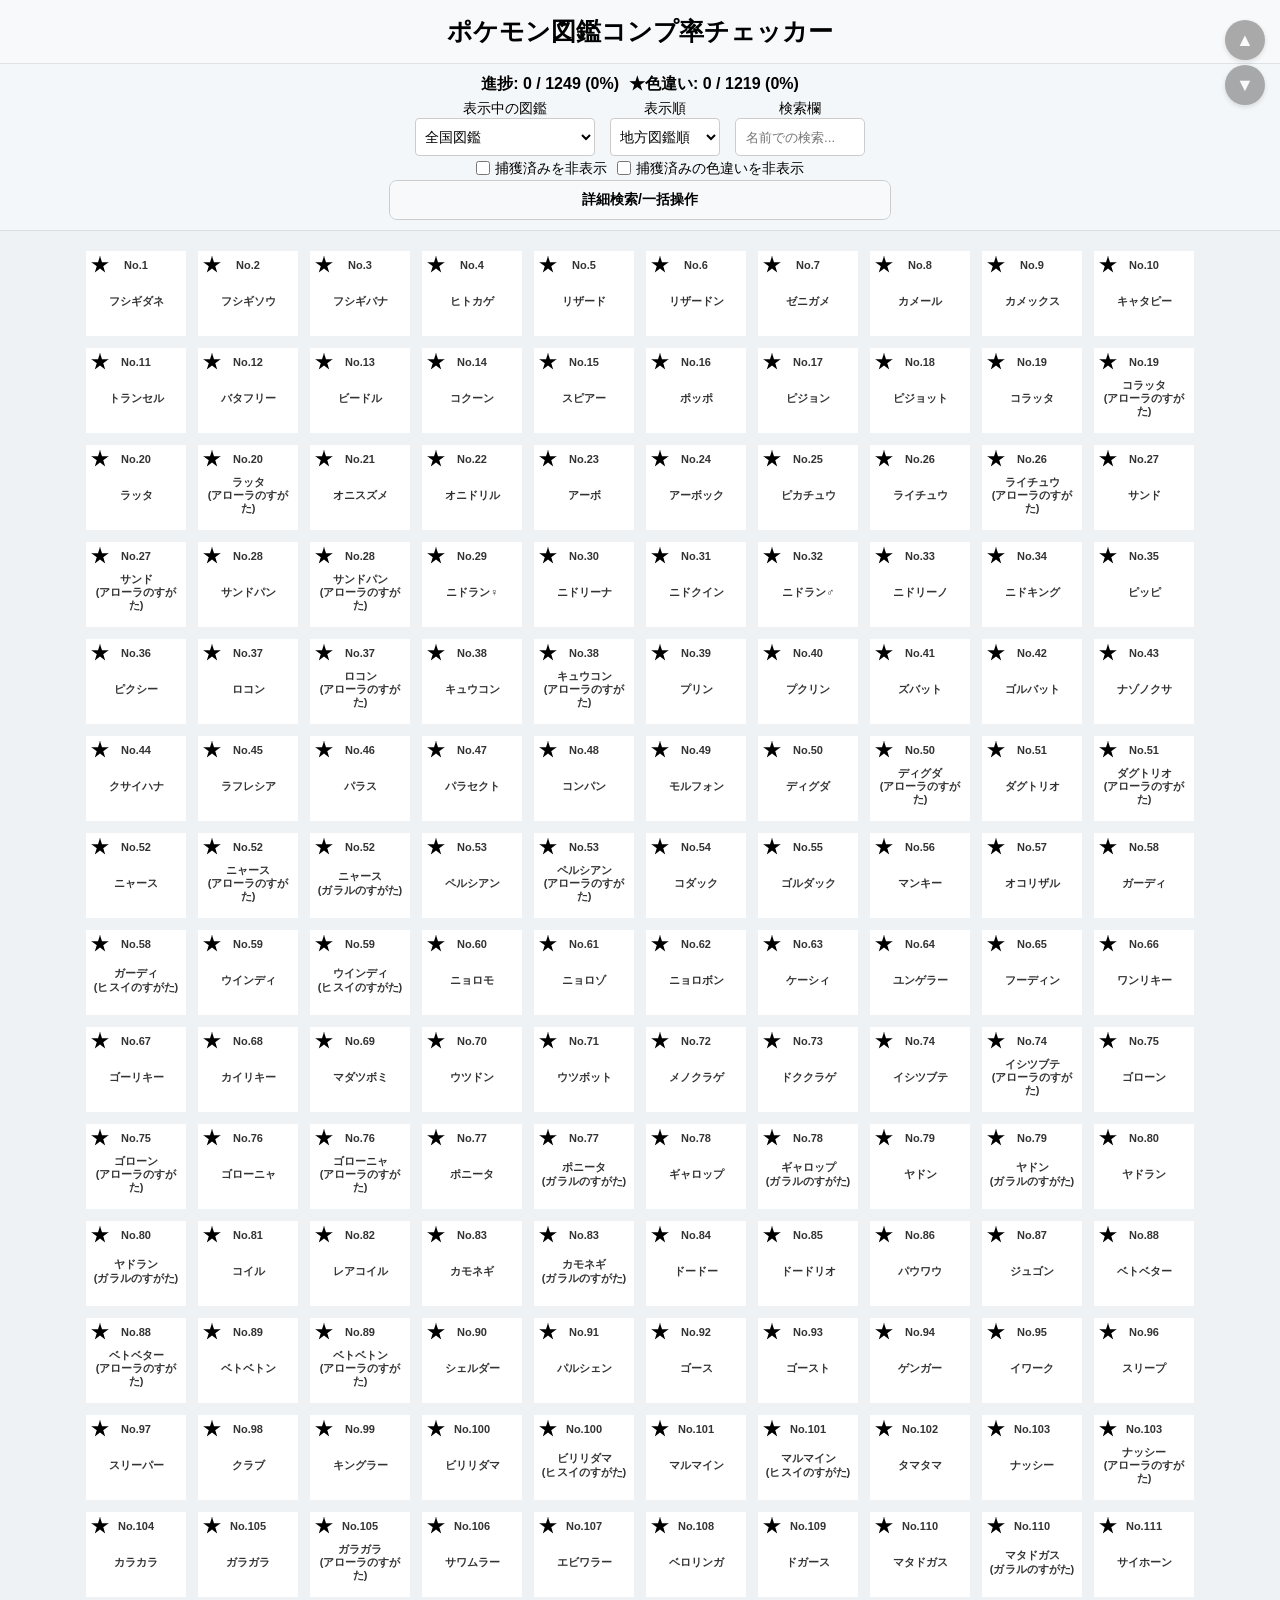
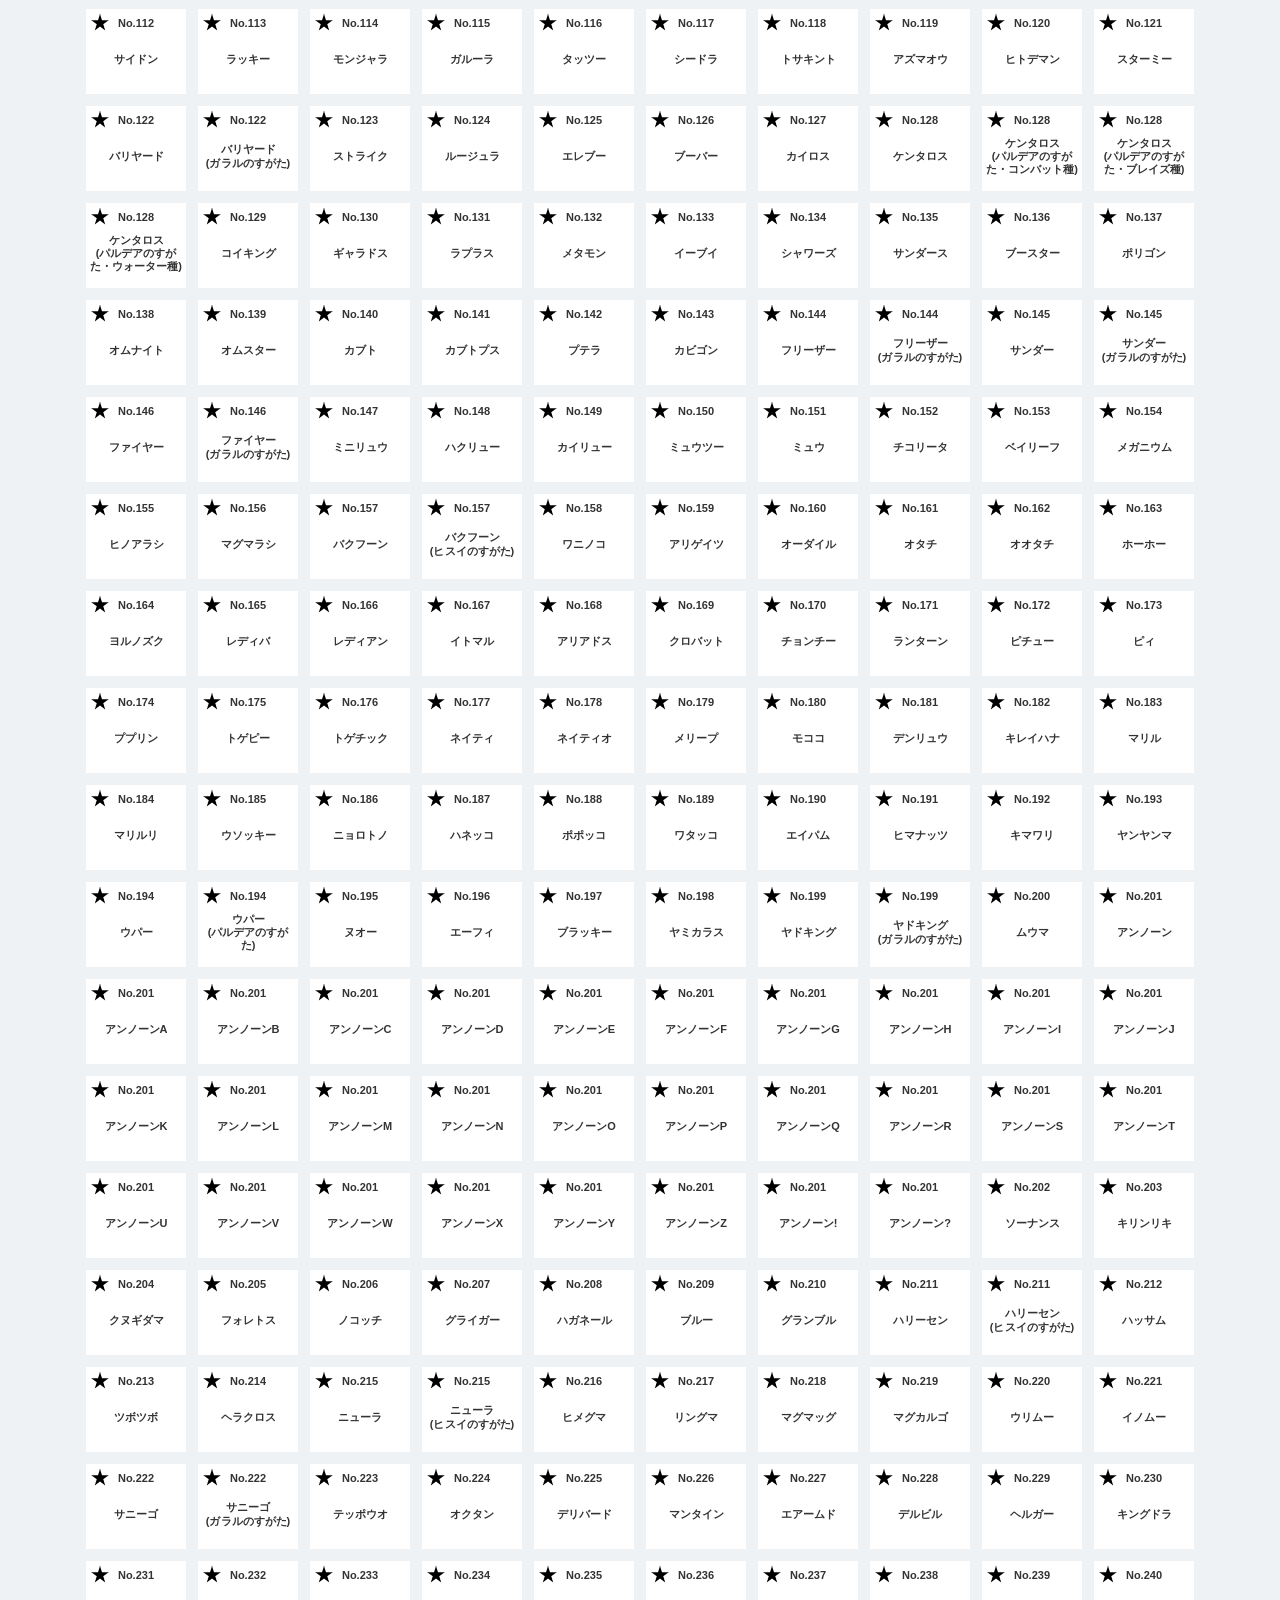
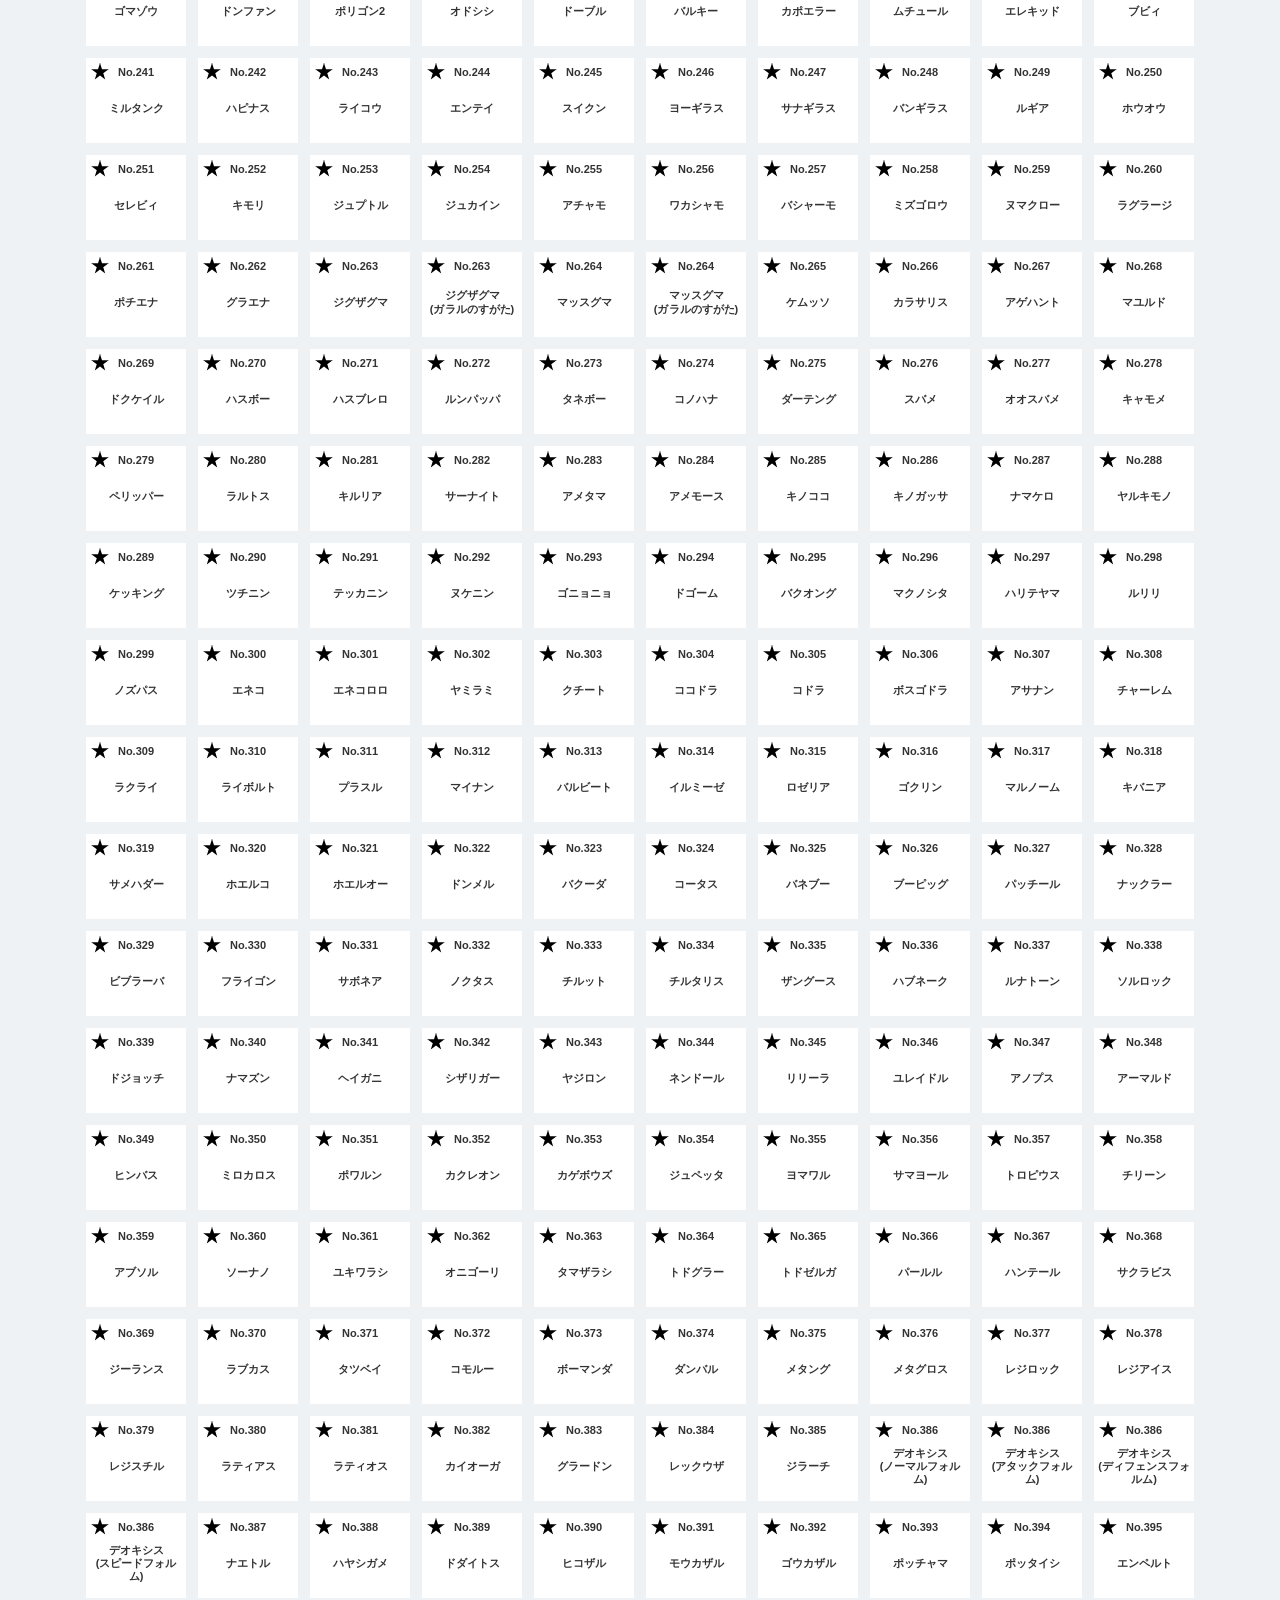
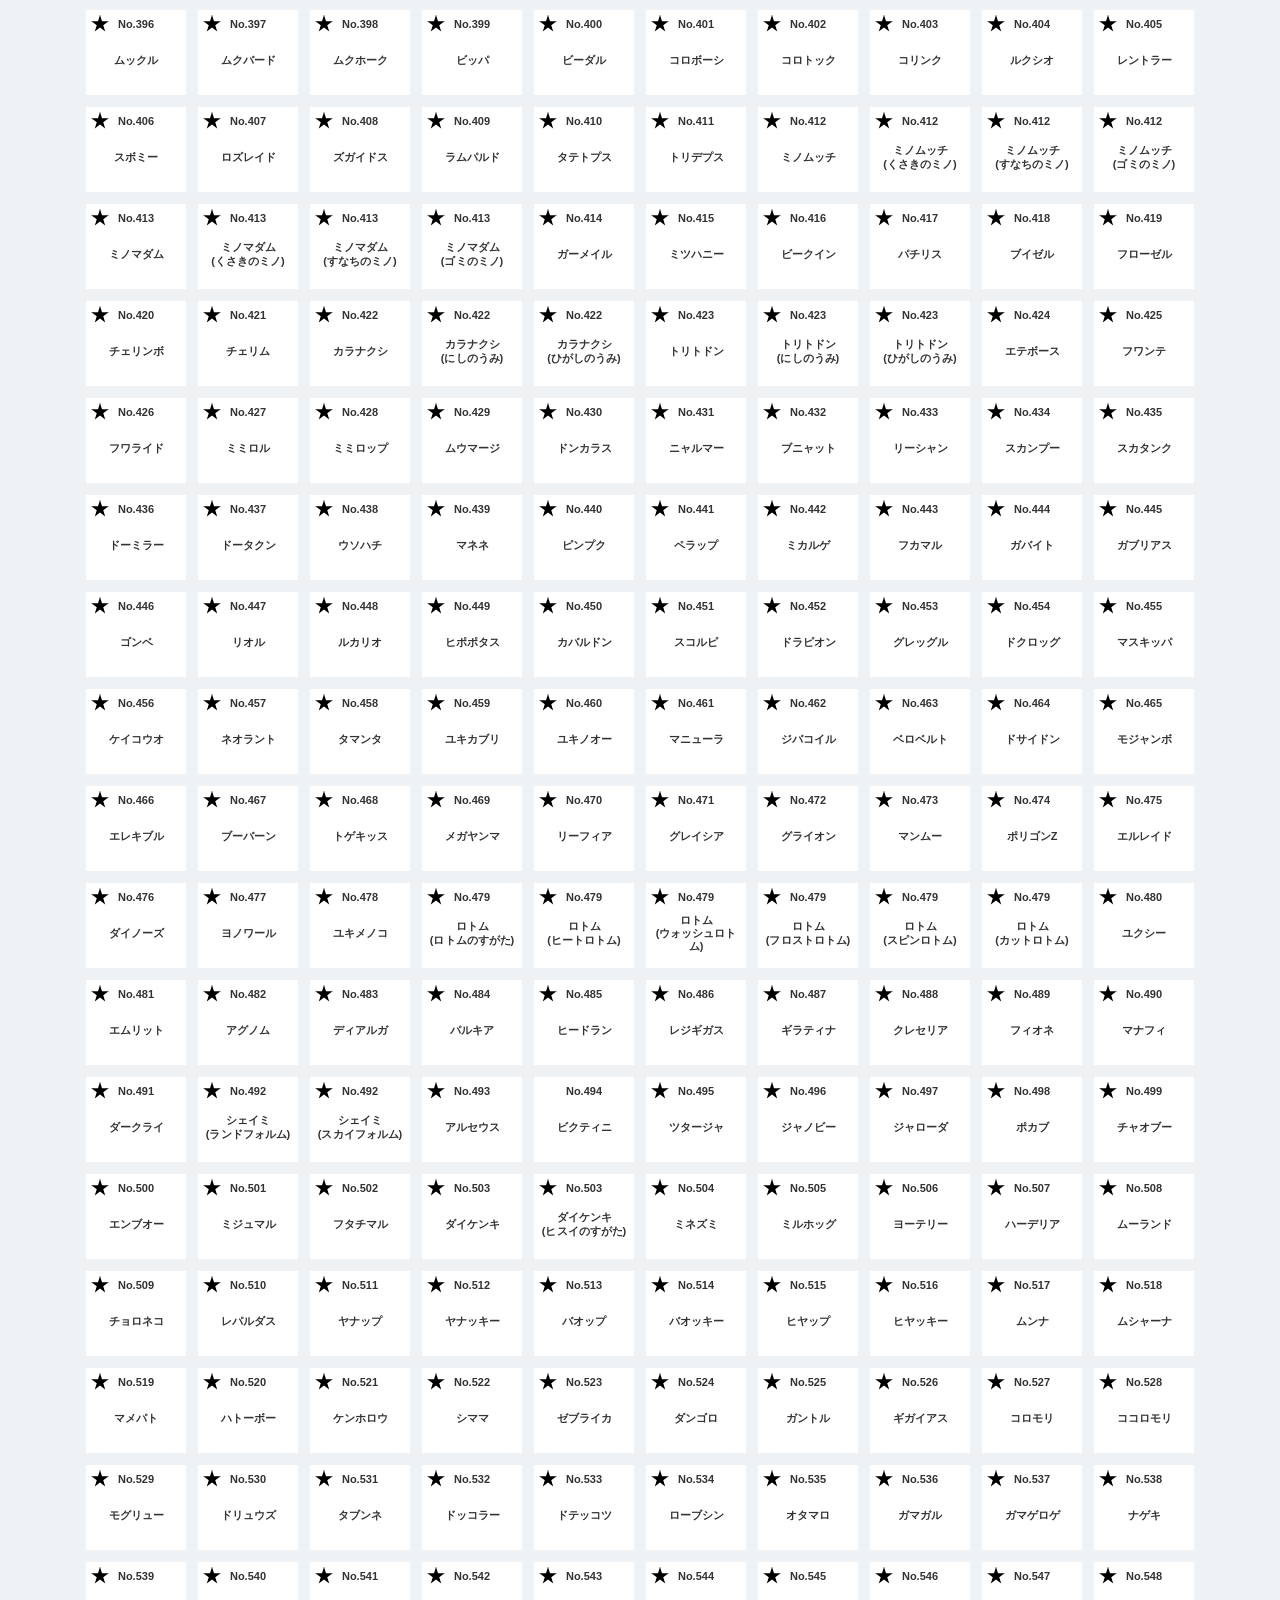
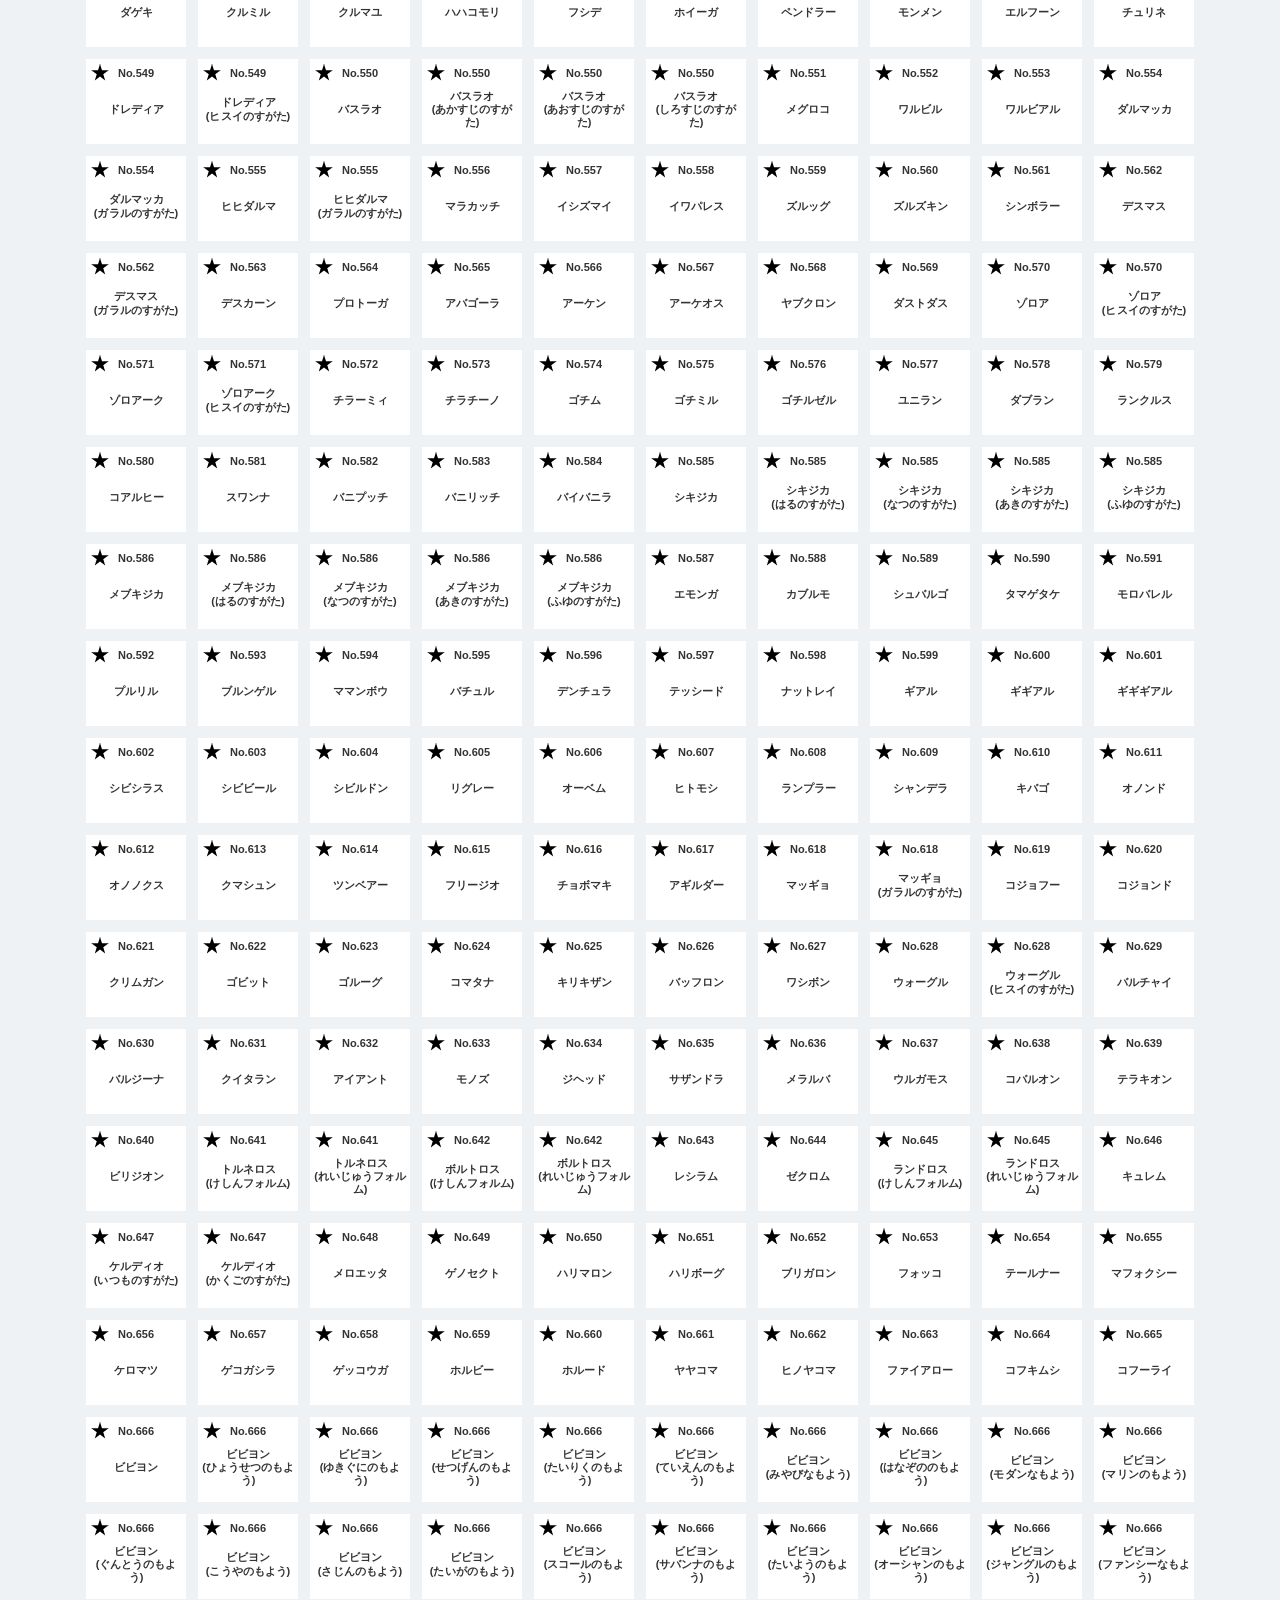
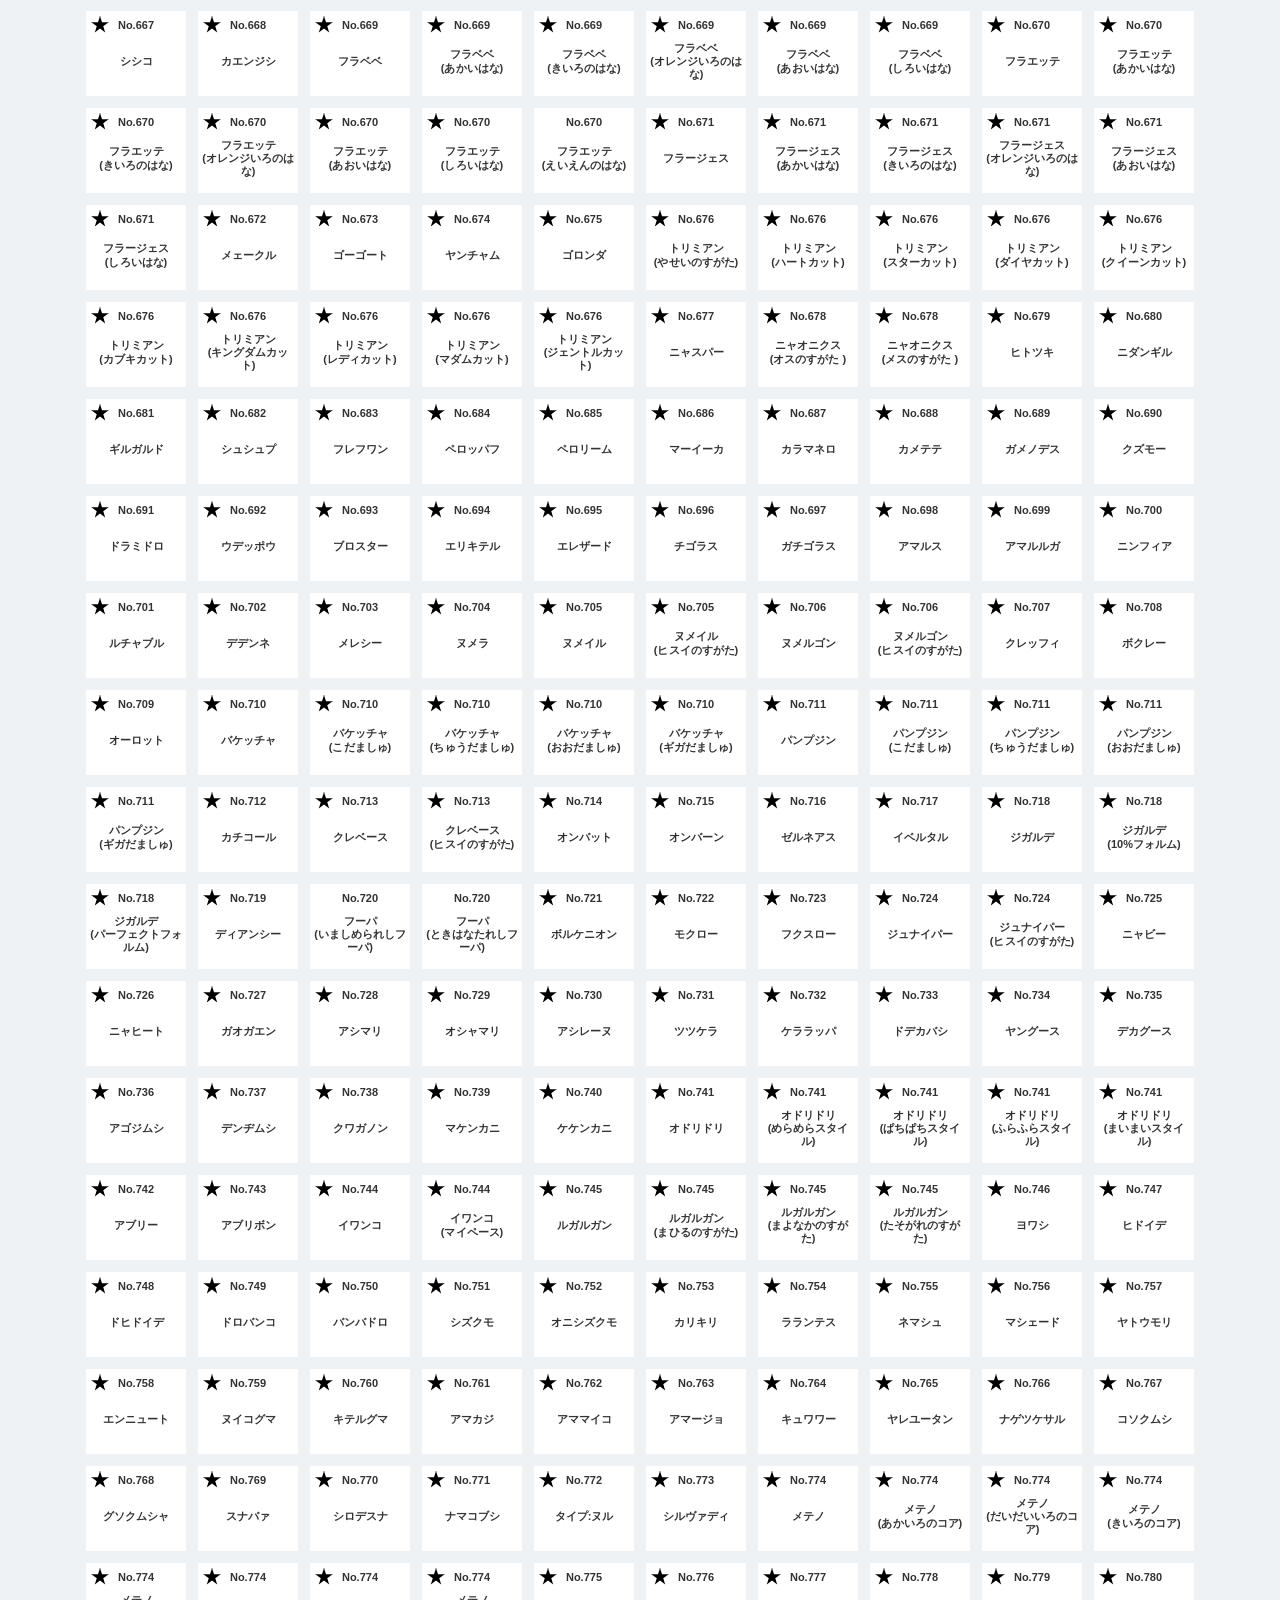
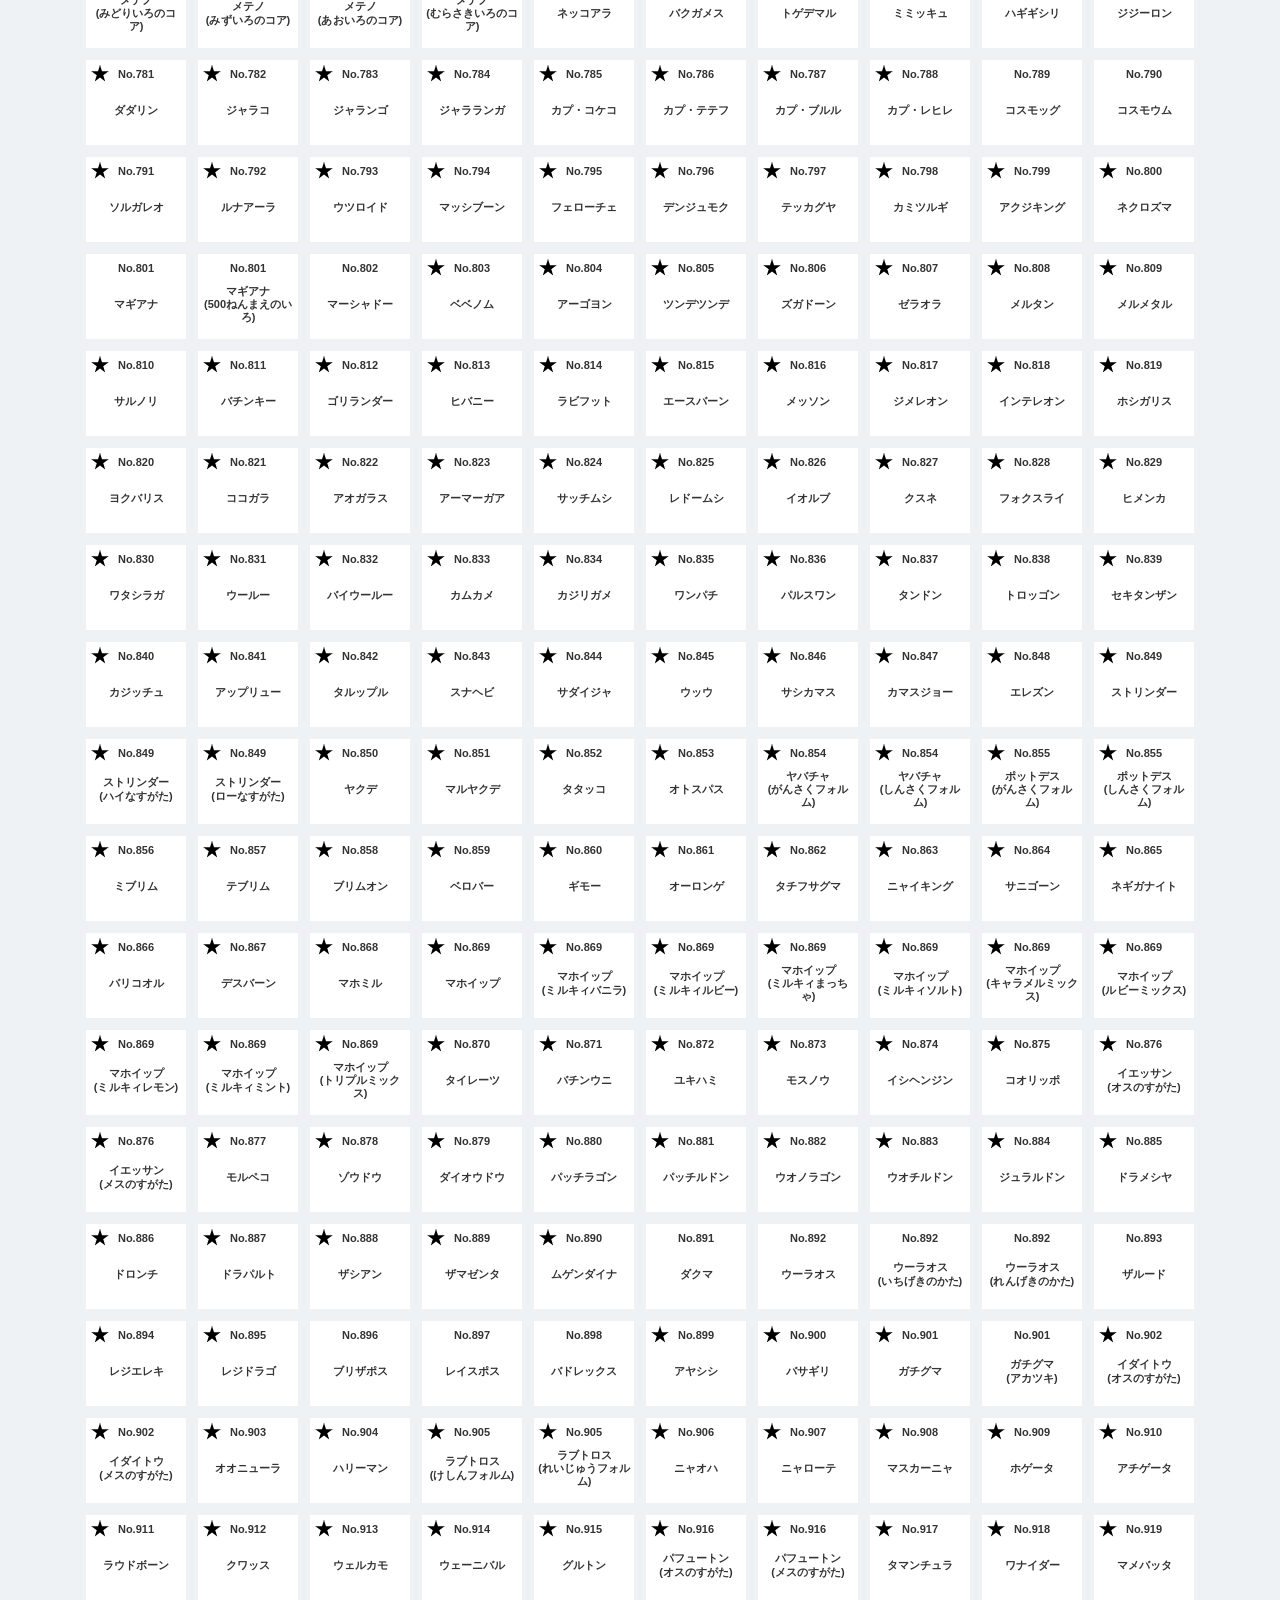
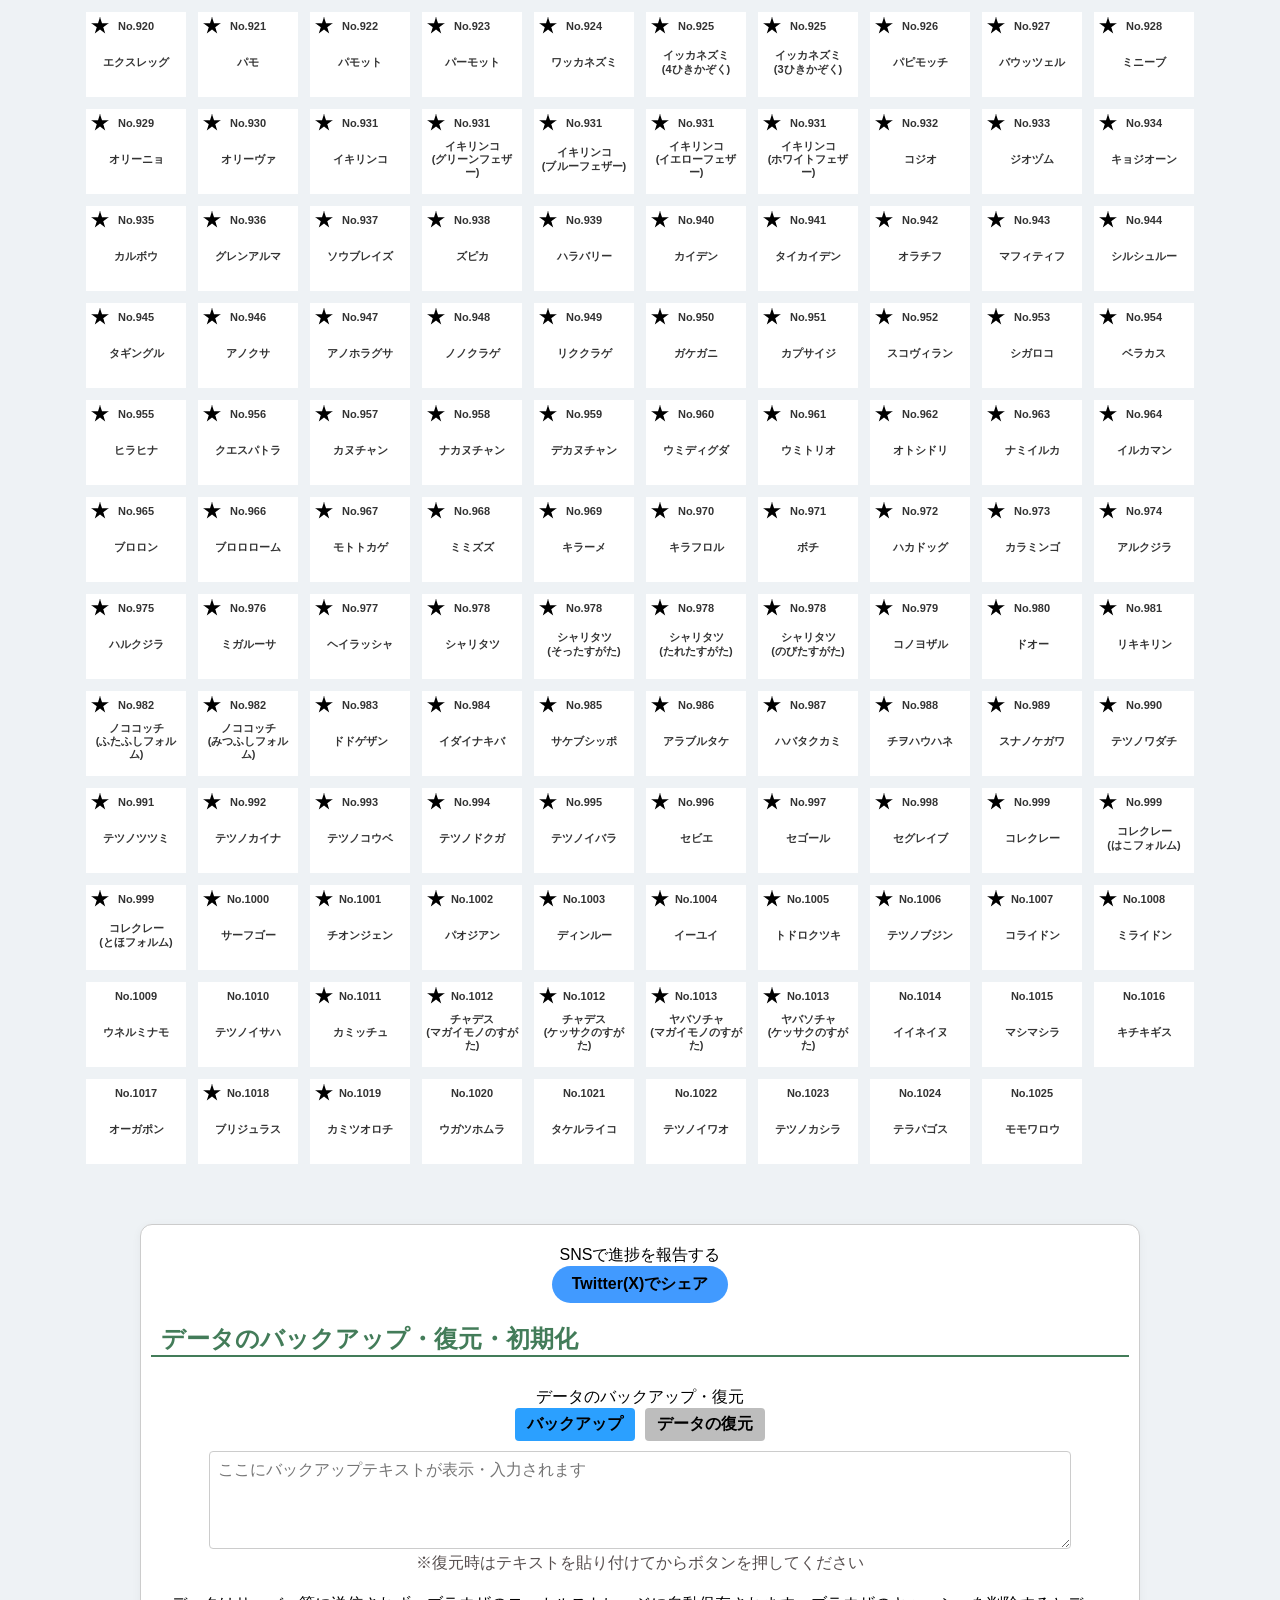
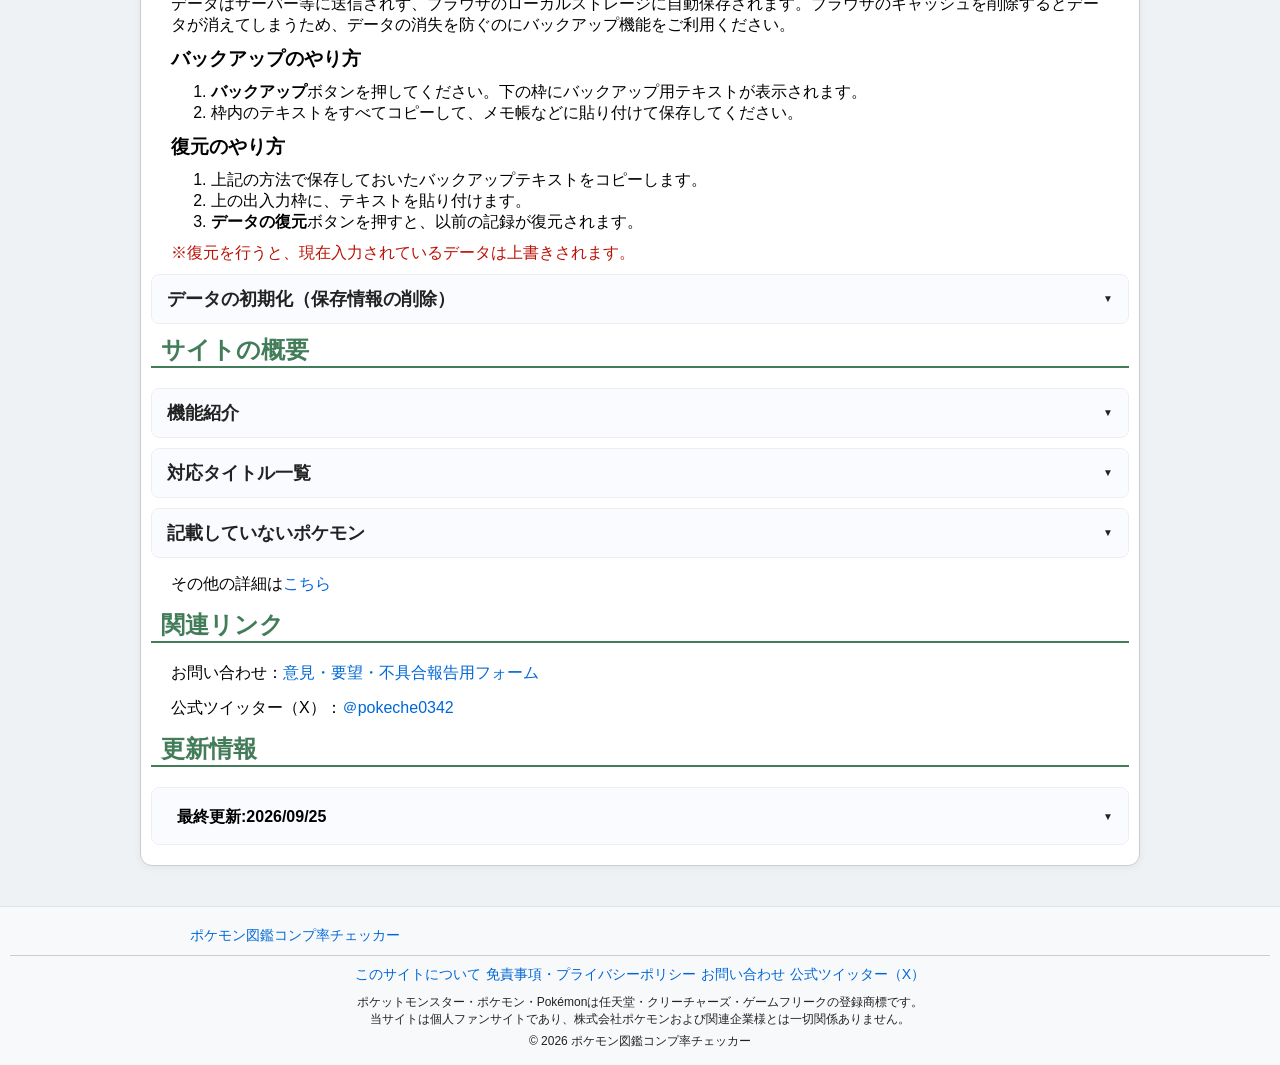
==== commit 30db53b1: "Add files via upload" ====
--- a/index.html
+++ b/index.html
@@ -149,9 +149,7 @@
                 position: relative;
                 color: #000;
                 text-align: left;
-                display: flex;       /* ボタン内の文字も中央寄せにする */
                 vertical-align: middle; /* Flexが効かない環境への保険 */
-                align-items: center;
             }
 
             /* チェック式プルダウンのチェックボックス */
@@ -177,9 +175,7 @@
                 position: relative;
                 color: #000;
                 text-align: left;
-                display: flex;       /* ボタン内の文字も中央寄せにする */
                 vertical-align: middle; /* Flexが効かない環境への保険 */
-                align-items: center;
             }
 
             /* 検索欄 */
@@ -1608,7 +1604,9 @@
                     </div>
                     <h2>更新情報</h2>
                     <details class="accordion">
-                        <summary><div class="update-tag">最終更新:2026/09/05</div></summary>
+                        <summary><span class="update-tag">最終更新:2026/09/25</span></summary>
+                        <div class="update-tag"><span class="update-date">2026/09/25:</span>
+                        <span class="update-content">全国図鑑 (Pokémon GO)にアノクサ系統とヌメイル（ヒスイのすがた）系統を追加。<br>全国図鑑 (Pokémon GO)にカジッチュ系統とシルシュルー系統、ヌメイル（ヒスイのすがた）系統の色違いを追加。</span></div>
                         <div class="update-tag"><span class="update-date">2026/09/05:</span>
                         <span class="update-content">詳細検索の配置を変更と細かな修正。（内容の変更は無し）</span></div>
                         <div class="update-tag"><span class="update-date">2026/09/03:</span>
@@ -1717,41 +1715,37 @@
             // 【重要】JSONを読み込む関数
             async function init() {
                 try {
-                    // 【追加】URLパラメータから初期モードを決定
                     const urlParams = new URLSearchParams(window.location.search);
                     const targetMode = urlParams.get('mode');
                     const select = document.getElementById('pokedexType');
 
-                    if (targetMode && select.querySelector(`option[value="${targetMode}"]`)) {
-                        select.value = targetMode; // プルダウンをURLに合わせる
-                        updateSEOAndURL(targetMode, true); // タイトルを書き換え
-                    } 
-                    else {
-                        updateSEOAndURL(select.value, true); // デフォルト（allなど）でセット
+                    if (
+                        targetMode &&
+                        select.querySelector(`option[value="${targetMode}"]`)
+                    ) {
+                        select.value = targetMode;
                     }
-                    // 同じフォルダにある pokemon.json を取得
+
+                    // URLからモードを確定した後にSEO情報とフィルターUIを更新
+                    updateSEOAndURL(select.value, true);
+                    updateFilterUI();
+
                     const response = await fetch('pokemon.json');
 
                     if (!response.ok) {
                         throw new Error('ファイルの読み込みに失敗しました');
                     }
 
-                    // JSONデータを配列として読み込む
                     pokemonData = await response.json();
-                    
-                    // 読み込みが完了してから描画を開始
-                    render(); 
-                    
-                } 
-                catch (error) {
+
+                    render();
+                } catch (error) {
                     console.error("エラーが発生しました:", error);
-                    document.getElementById('pokedex').innerHTML = 
-                    `<p style="color:red;">データの読み込みに失敗しました。Live Serverで開いているか、ファイル名が正しいか確認してください。</p>`;
-                }
-            }
-
-            // ページの読み込みが終わったら実行
-            window.onload = init;
+
+                    document.getElementById('pokedex').innerHTML =
+                        `<p style="color:red;">データの読み込みに失敗しました。Live Serverで開いているか、ファイル名が正しいか確認してください。</p>`;
+                }
+            }
 
             // ① 各図鑑ごとのタイトルと説明文のリスト
             const seoData = {
@@ -2158,8 +2152,6 @@
 
         			// 【追加】姿違いの除外（ONで非表示）// noForm が true の個体を、チェックONの時に取り除く// 1. 現在のモード（地方図鑑）を取得
         			const currentMode = modeSelect.value;
-
-
 
         			// 2. 判定に使うIDを特定
         			let targetId;
@@ -2771,28 +2763,25 @@
             
             
             // ① データをテキストエリアに書き出す
-            function exportToTextarea() {
+            async function exportToTextarea() {
                 const textContent = [
                     `CAUGHT:${caughtList.join(',')}`,
                     `SHINY:${shinyList.join(',')}`,
                 ].join('\n');
-            
+
                 const textarea = document.getElementById('backupTextarea');
                 textarea.value = textContent;
-                textarea.select(); // テキストエリアを選択状態にする
-            
-                // 【修正】安全なコピー処理
+                textarea.select();
+
                 try {
-                    // まず新しい方法を試す
-                    if (navigator.clipboard && navigator.clipboard.writeText) {
-                        navigator.clipboard.writeText(textContent);
+                    if (navigator.clipboard?.writeText) {
+                        await navigator.clipboard.writeText(textContent);
                     } else {
-                        // 失敗・または未対応時は古い方法（選択済みのテキストエリアをコピー）を実行
                         document.execCommand('copy');
                     }
+
                     alert("テキストエリアに書き出し、クリップボードにコピーしました！");
                 } catch (err) {
-                    // コピー自体が失敗しても、書き出しは成功しているのでアラートのみ
                     alert("テキストエリアに書き出しました。枠内の文字をコピーして保存してください。");
                 }
             }
@@ -2897,23 +2886,7 @@
 
 
             document.addEventListener('DOMContentLoaded', () => {
-    
-                // --- 1. 初期化処理 ---
-                const urlParams = new URLSearchParams(window.location.search);
-                const modeFromUrl = urlParams.get('mode'); // ?mode=〇〇 の 〇〇 を取得
-
-                if (modeFromUrl) {
-                    const modeSelect = document.getElementById('pokedexType');
-                    // もしURLで指定されたモードが、プルダウンの選択肢に存在すればセットする
-                    if ([...modeSelect.options].some(opt => opt.value === modeFromUrl)) {
-                        modeSelect.value = modeFromUrl;
-                    }
-                }
-
-                // ページを開いた瞬間に、今のモードに合わせてボタンの表示・非表示を整える
-                updateFilterUI(); 
-
-                // --- 2. 各要素へのイベント登録（今のコードをここに入れる） ---
+                // --- 各要素へのイベント登録（今のコードをここに入れる） ---
                 modeSelect.onchange = () => {
                     updateFilterUI();
                     updateSEOAndURL(modeSelect.value, false);
@@ -2937,6 +2910,8 @@
                 GmaxFilter.onchange = render;
                 MegaFilter.onchange = render;
             
+                init();
+
             });
         </script>
         <!-- スクロールナビゲーションボタン -->
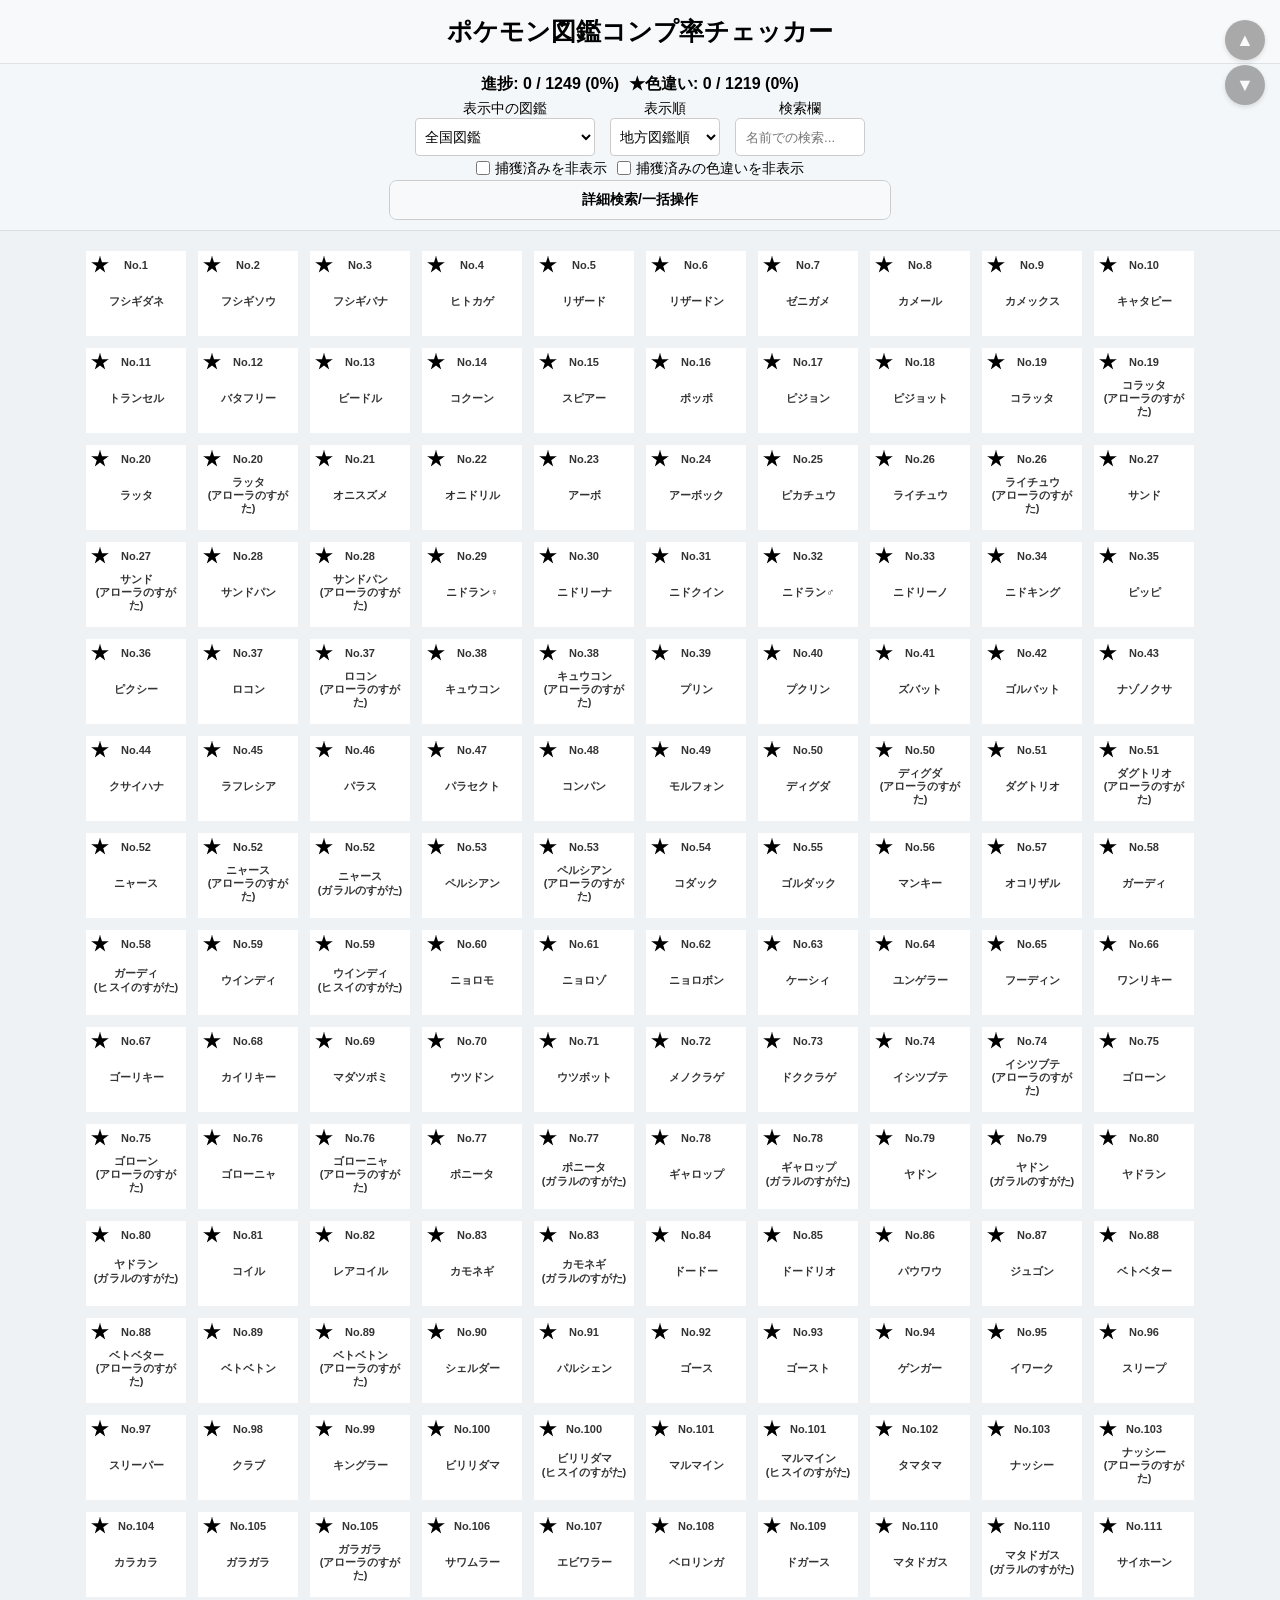
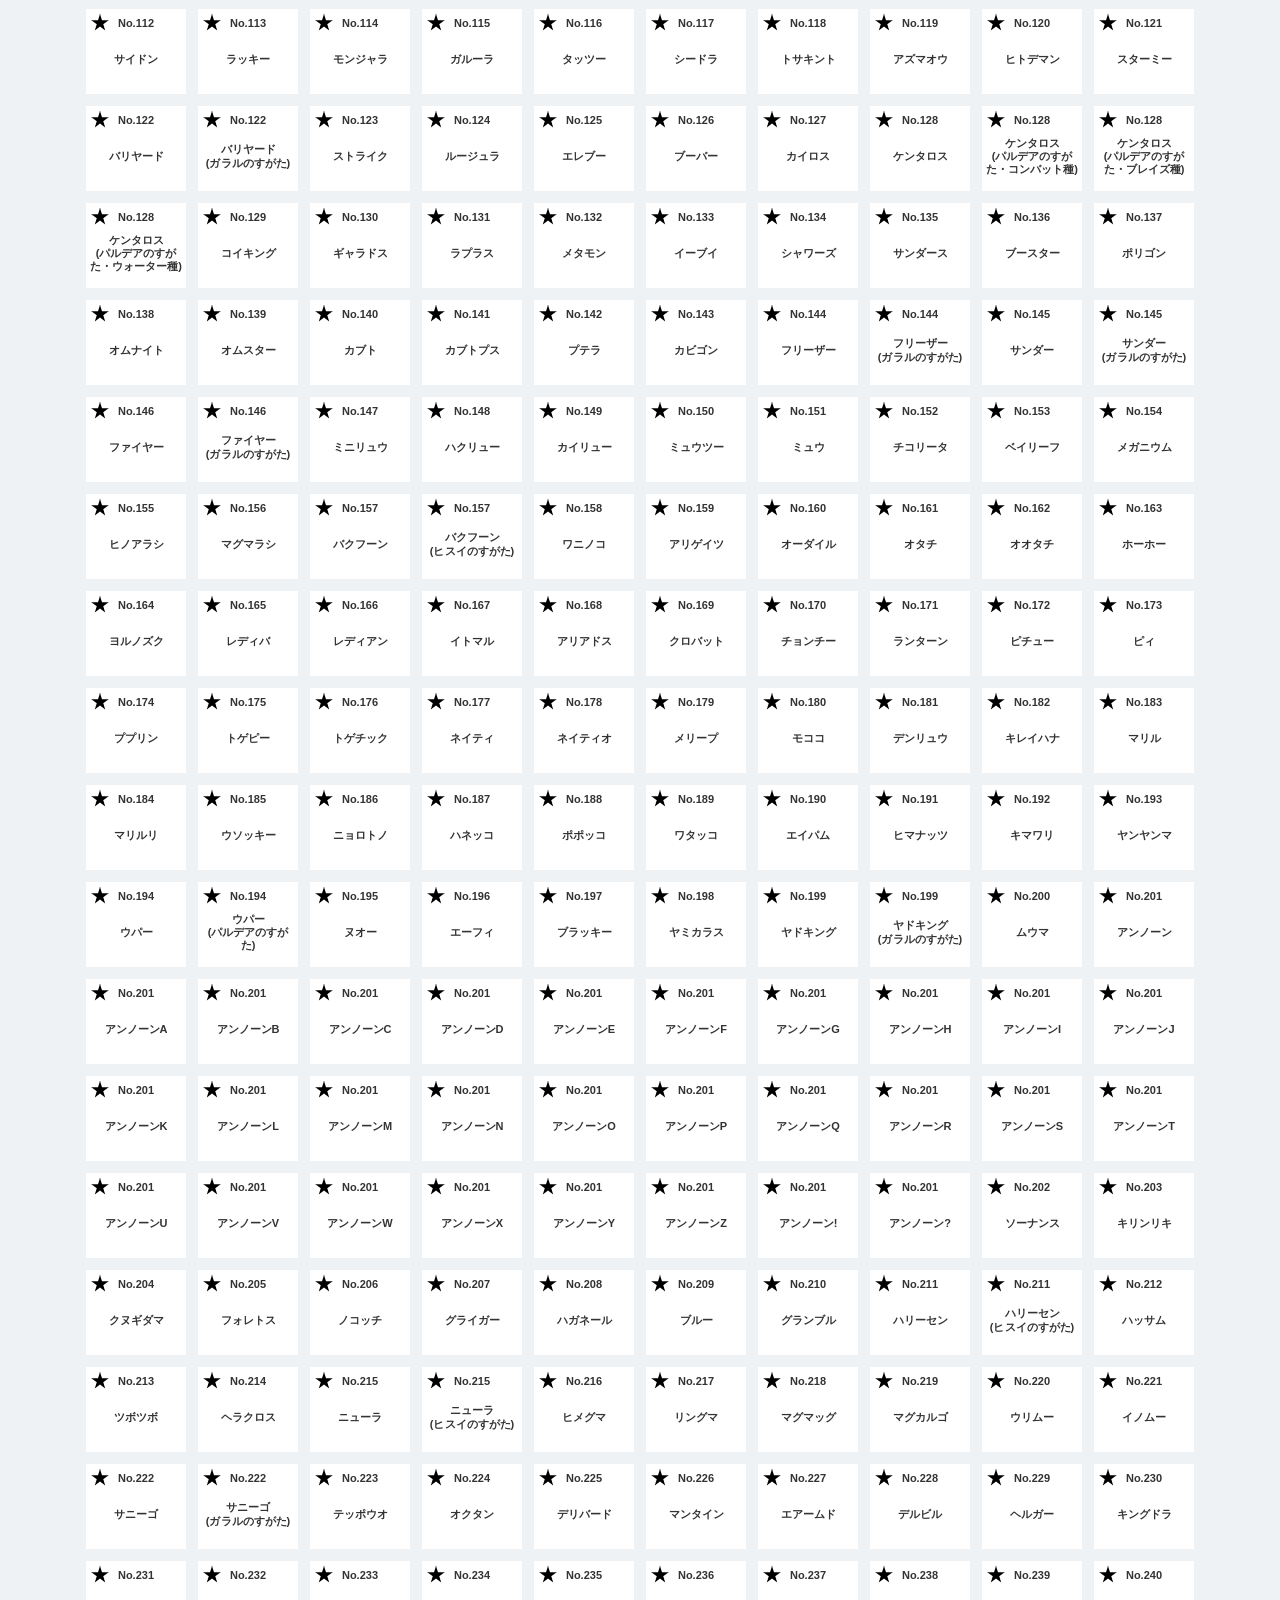
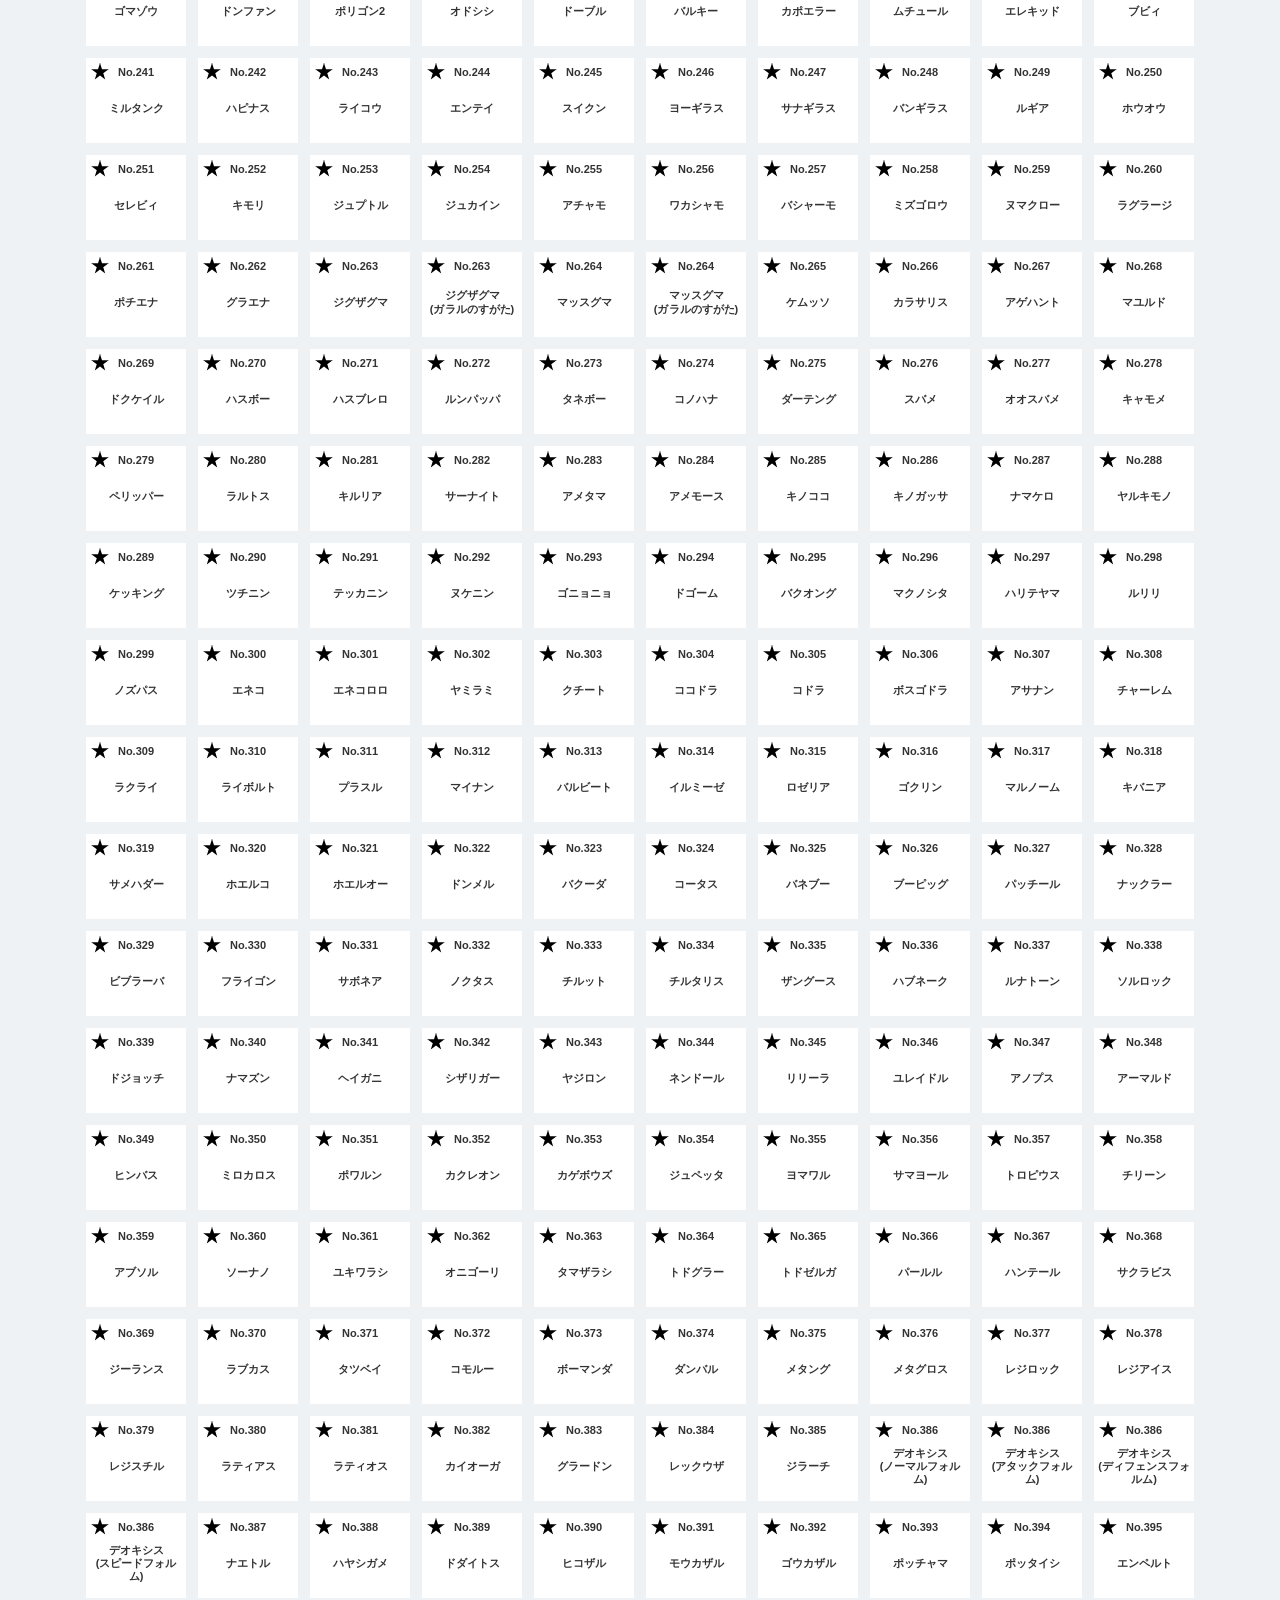
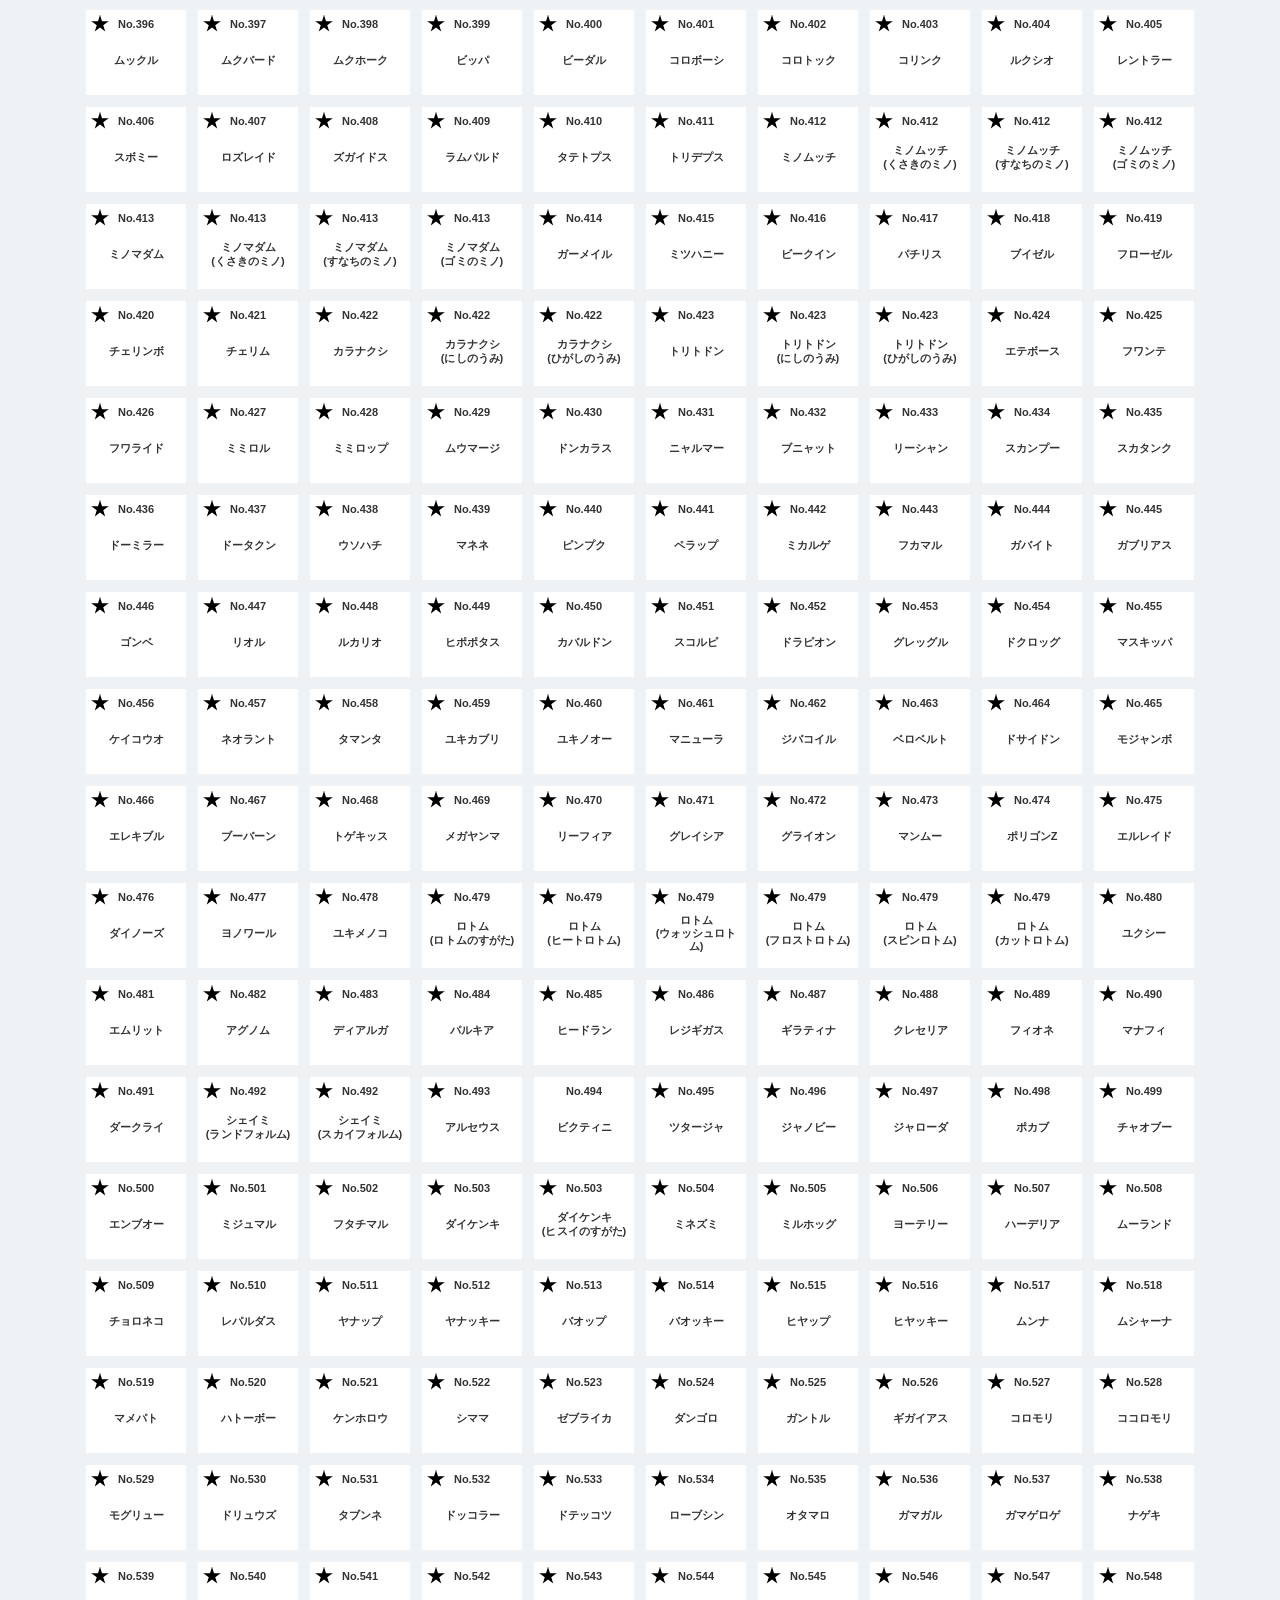
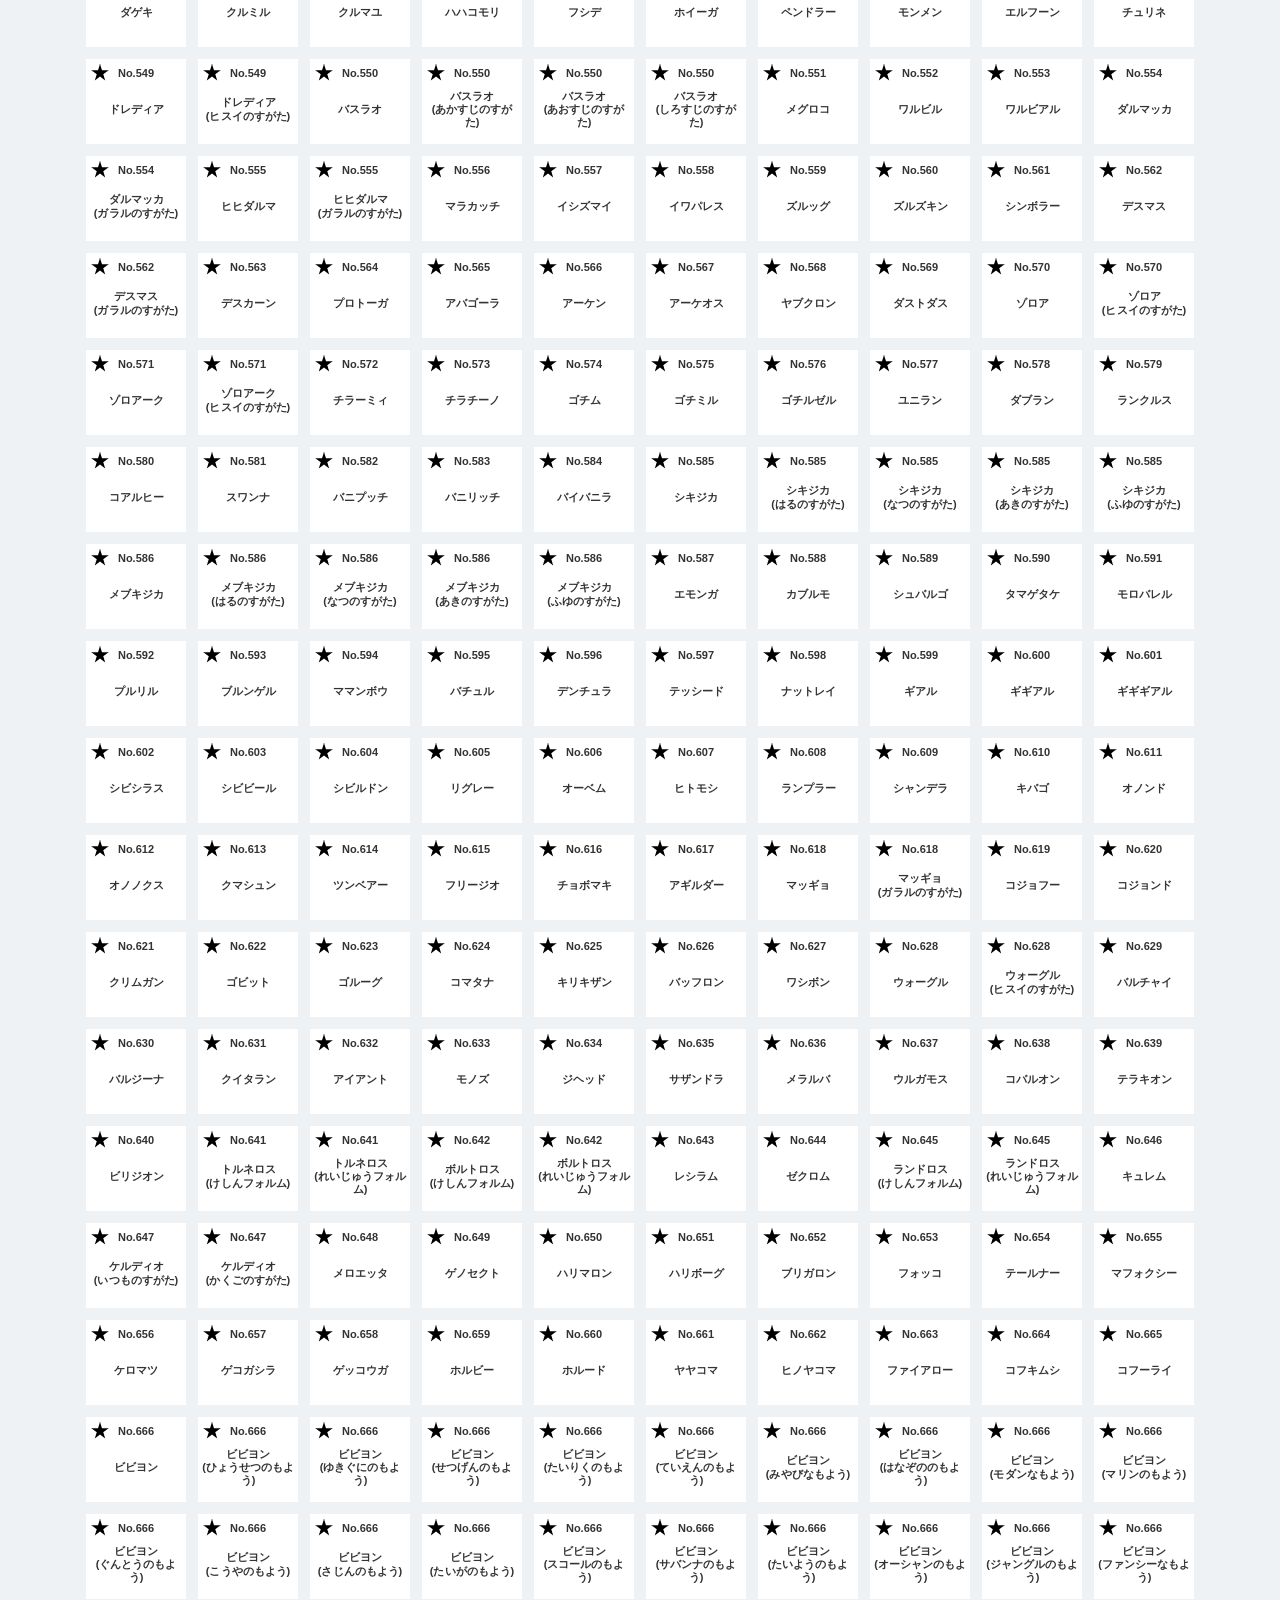
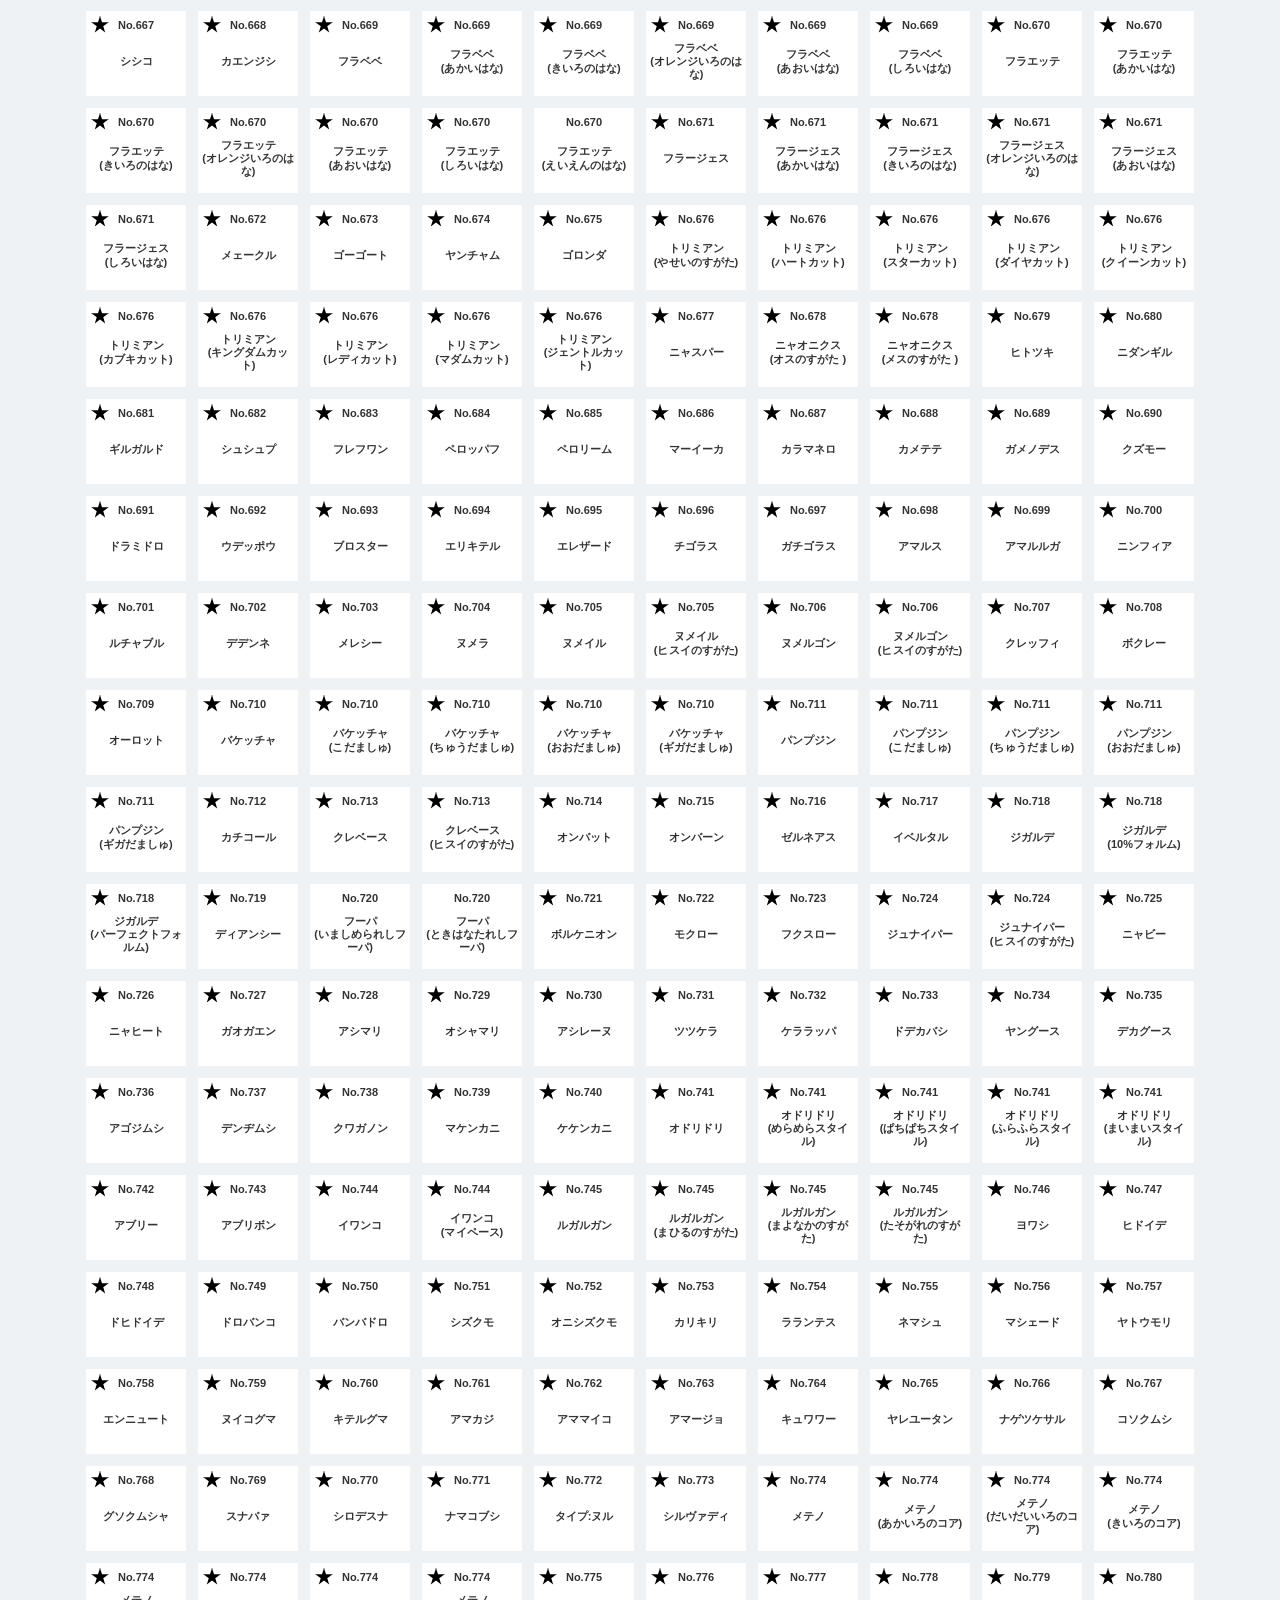
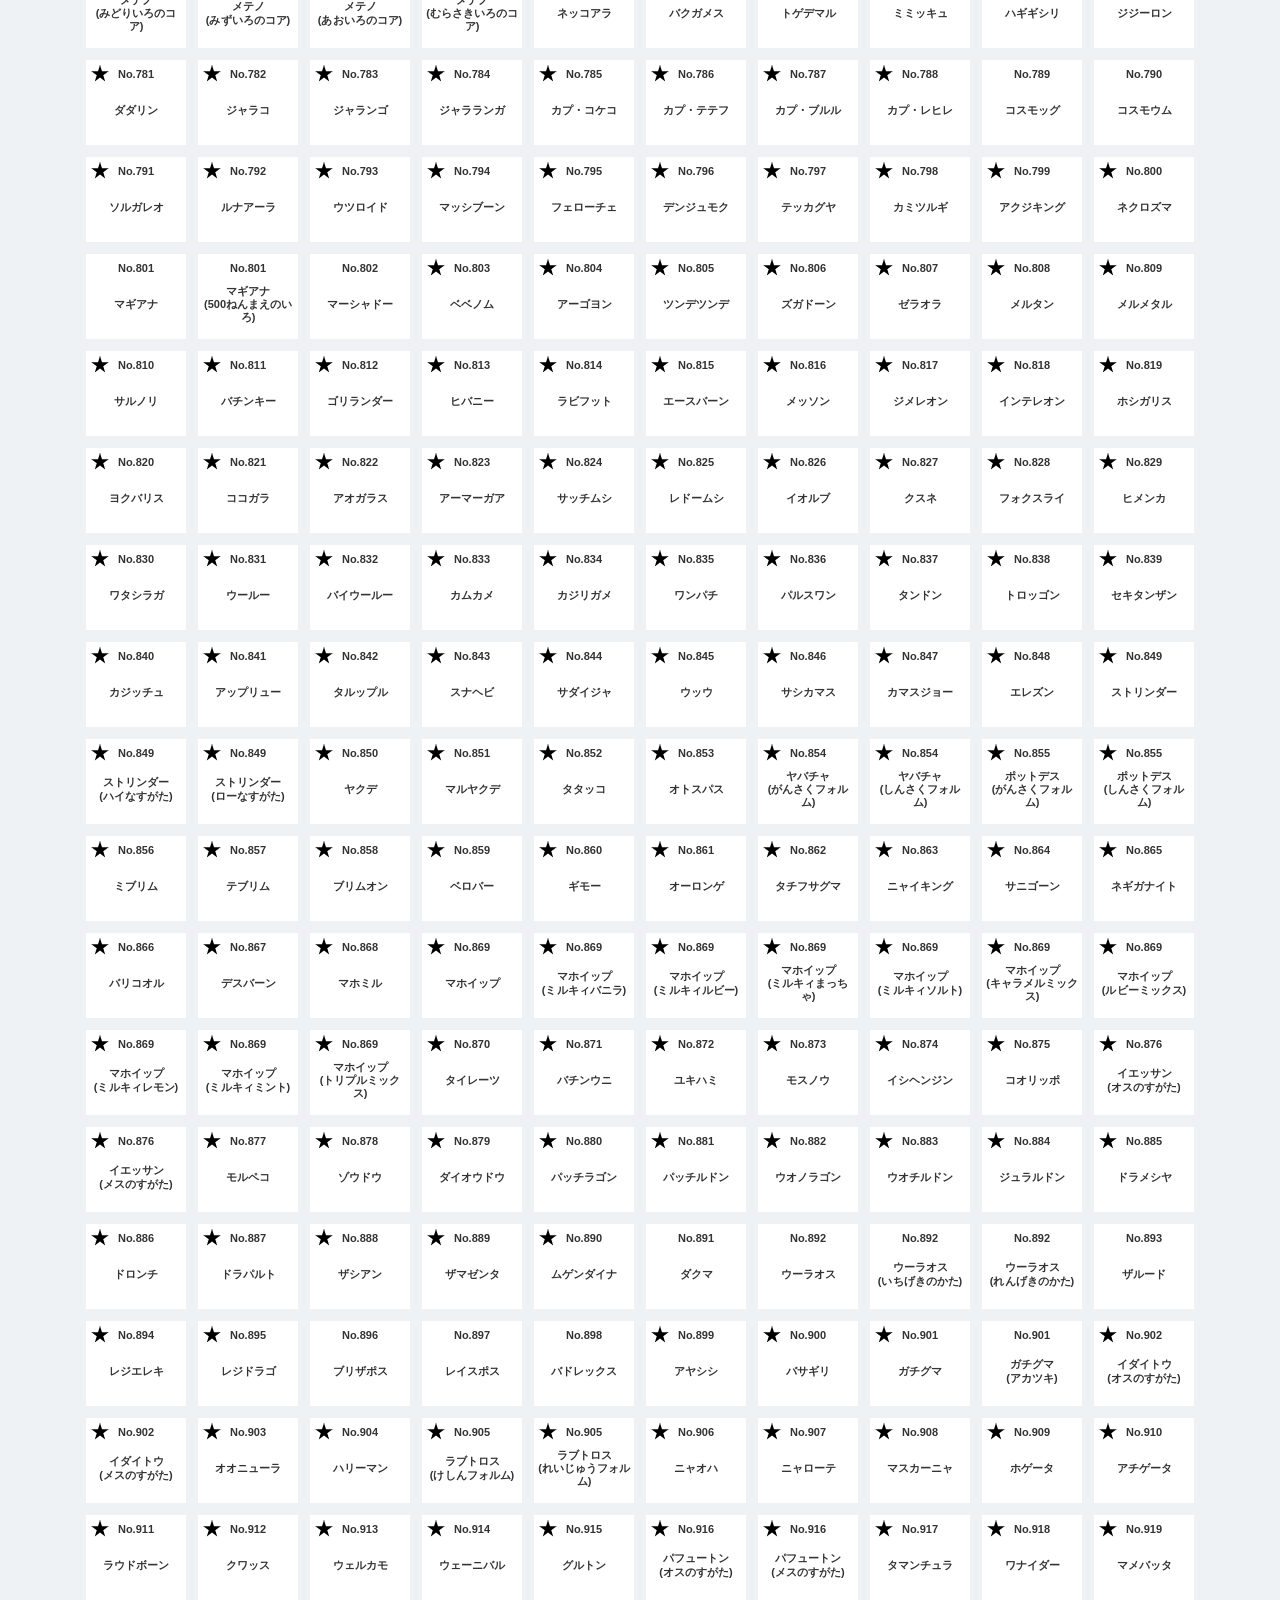
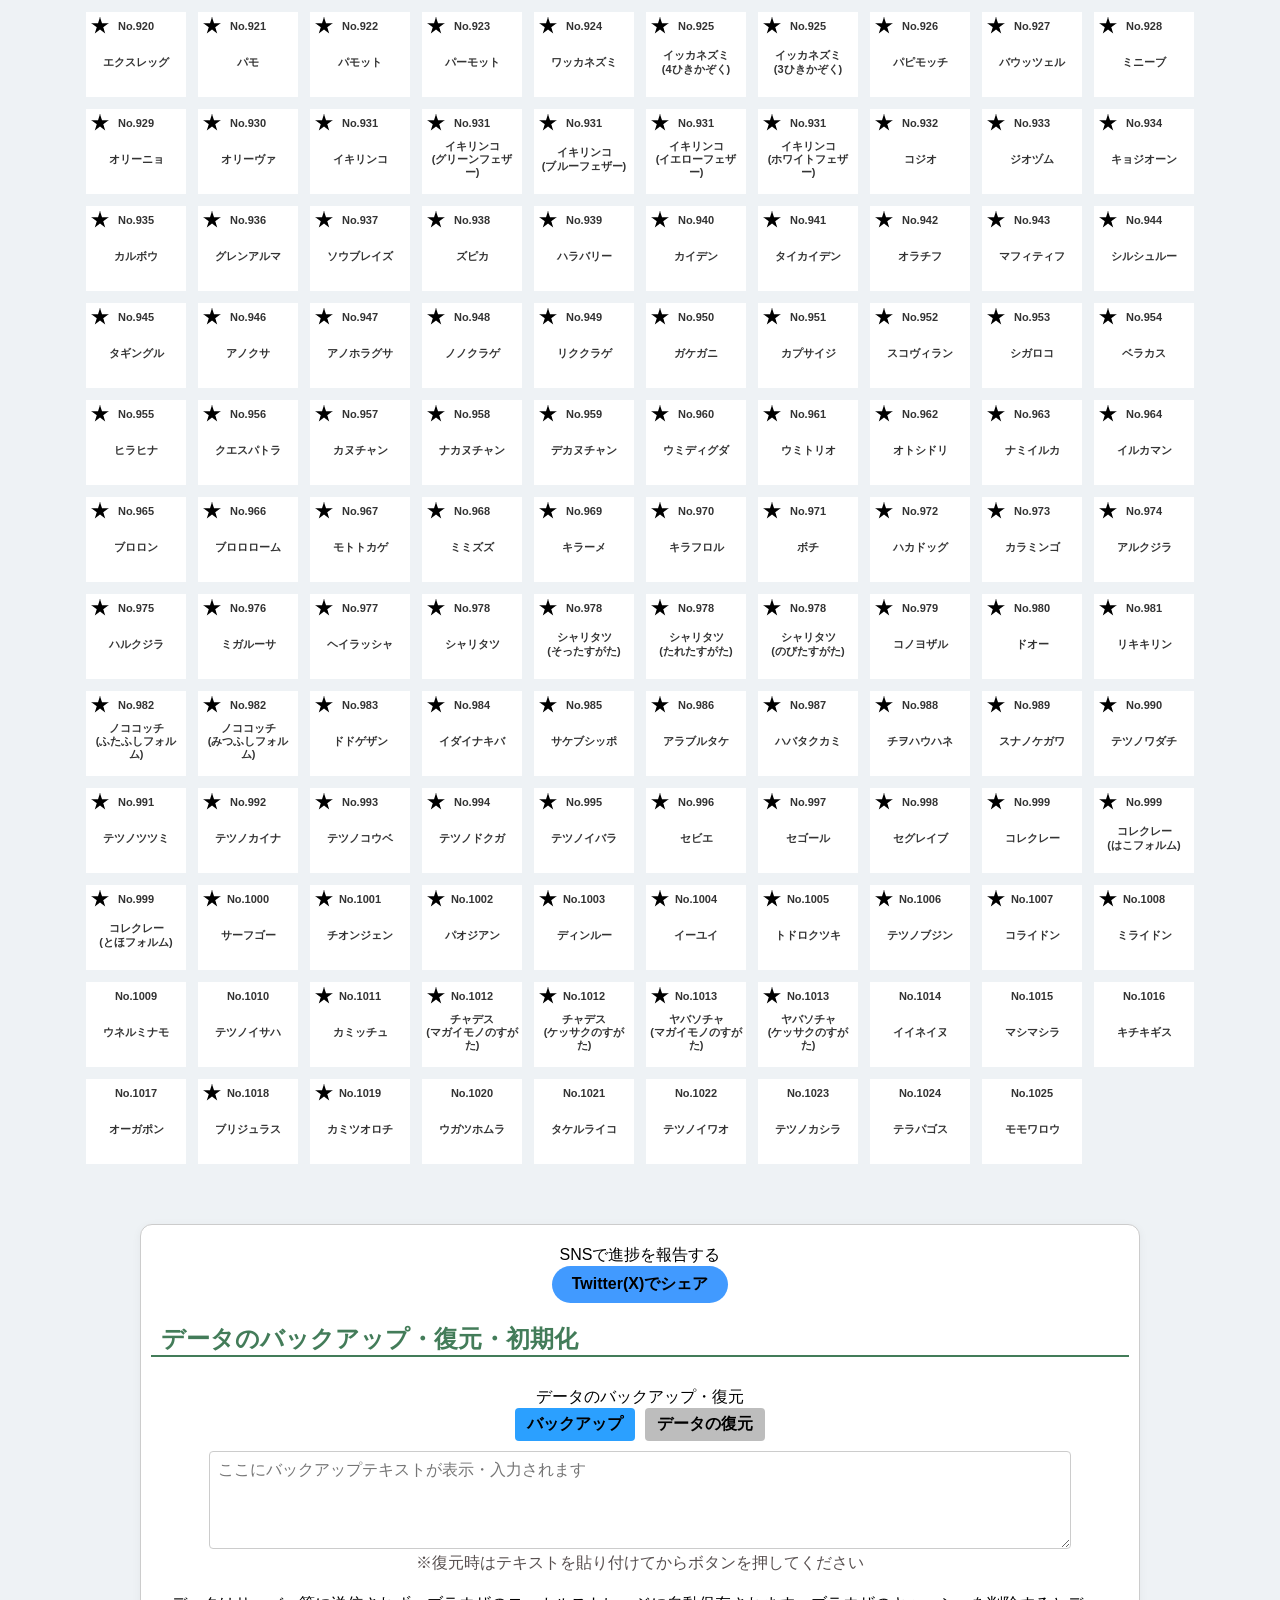
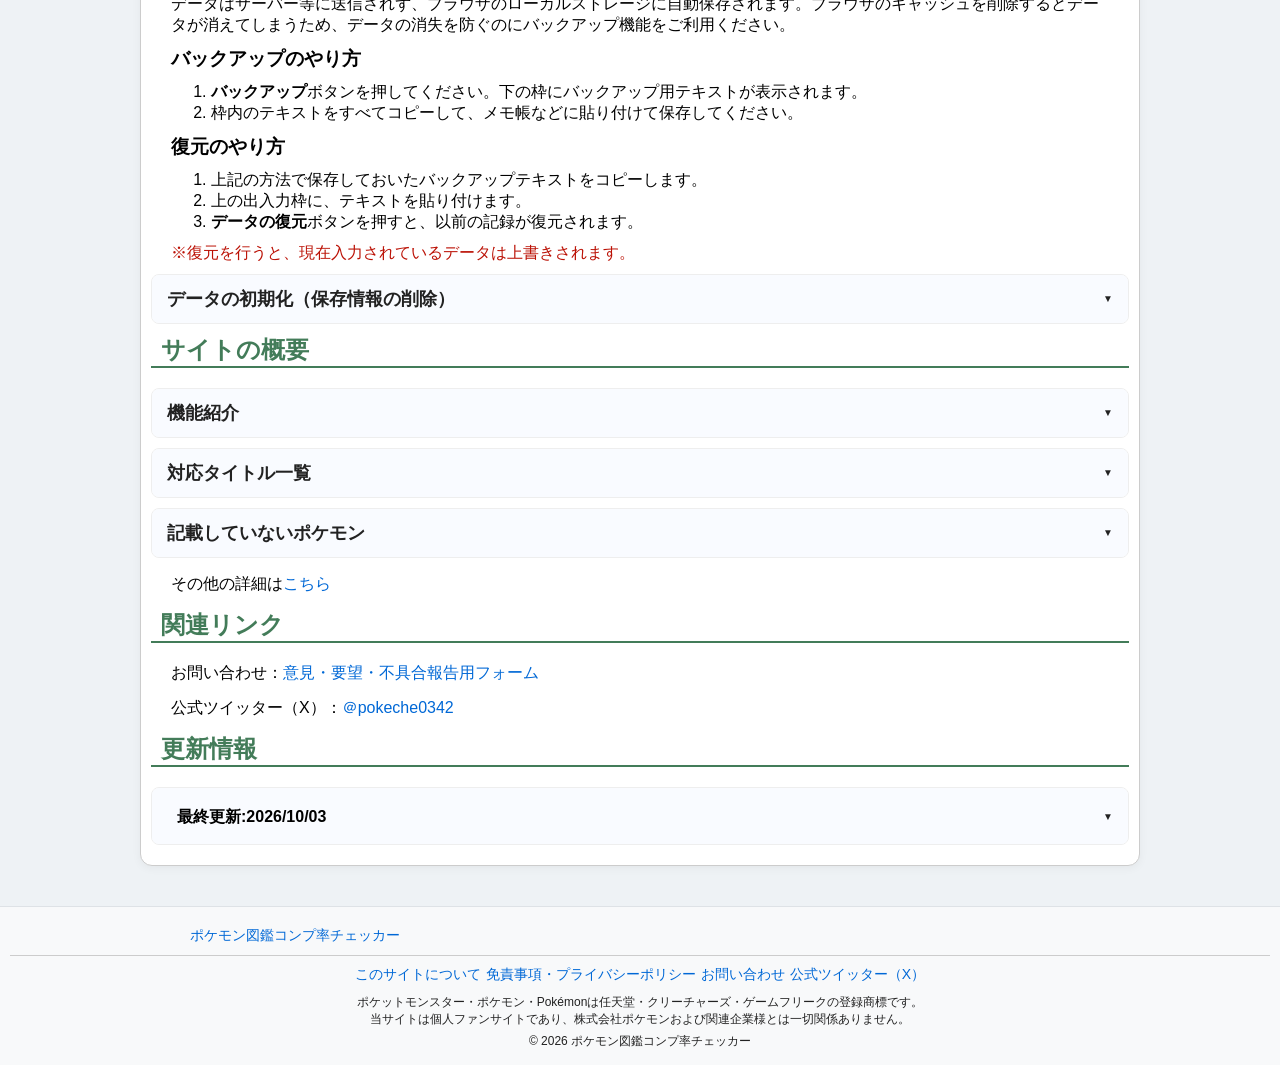
==== commit b174f5f8: "Add files via upload" ====
--- a/index.html
+++ b/index.html
@@ -1604,7 +1604,9 @@
                     </div>
                     <h2>更新情報</h2>
                     <details class="accordion">
-                        <summary><span class="update-tag">最終更新:2026/09/25</span></summary>
+                        <summary><span class="update-tag">最終更新:2026/10/03</span></summary>
+                        <div class="update-tag"><span class="update-date">2026/10/03:</span>
+                        <span class="update-content">全国図鑑 (Pokémon GO)にメテノ系統を追加。</span></div>
                         <div class="update-tag"><span class="update-date">2026/09/25:</span>
                         <span class="update-content">全国図鑑 (Pokémon GO)にアノクサ系統とヌメイル（ヒスイのすがた）系統を追加。<br>全国図鑑 (Pokémon GO)にカジッチュ系統とシルシュルー系統、ヌメイル（ヒスイのすがた）系統の色違いを追加。</span></div>
                         <div class="update-tag"><span class="update-date">2026/09/05:</span>
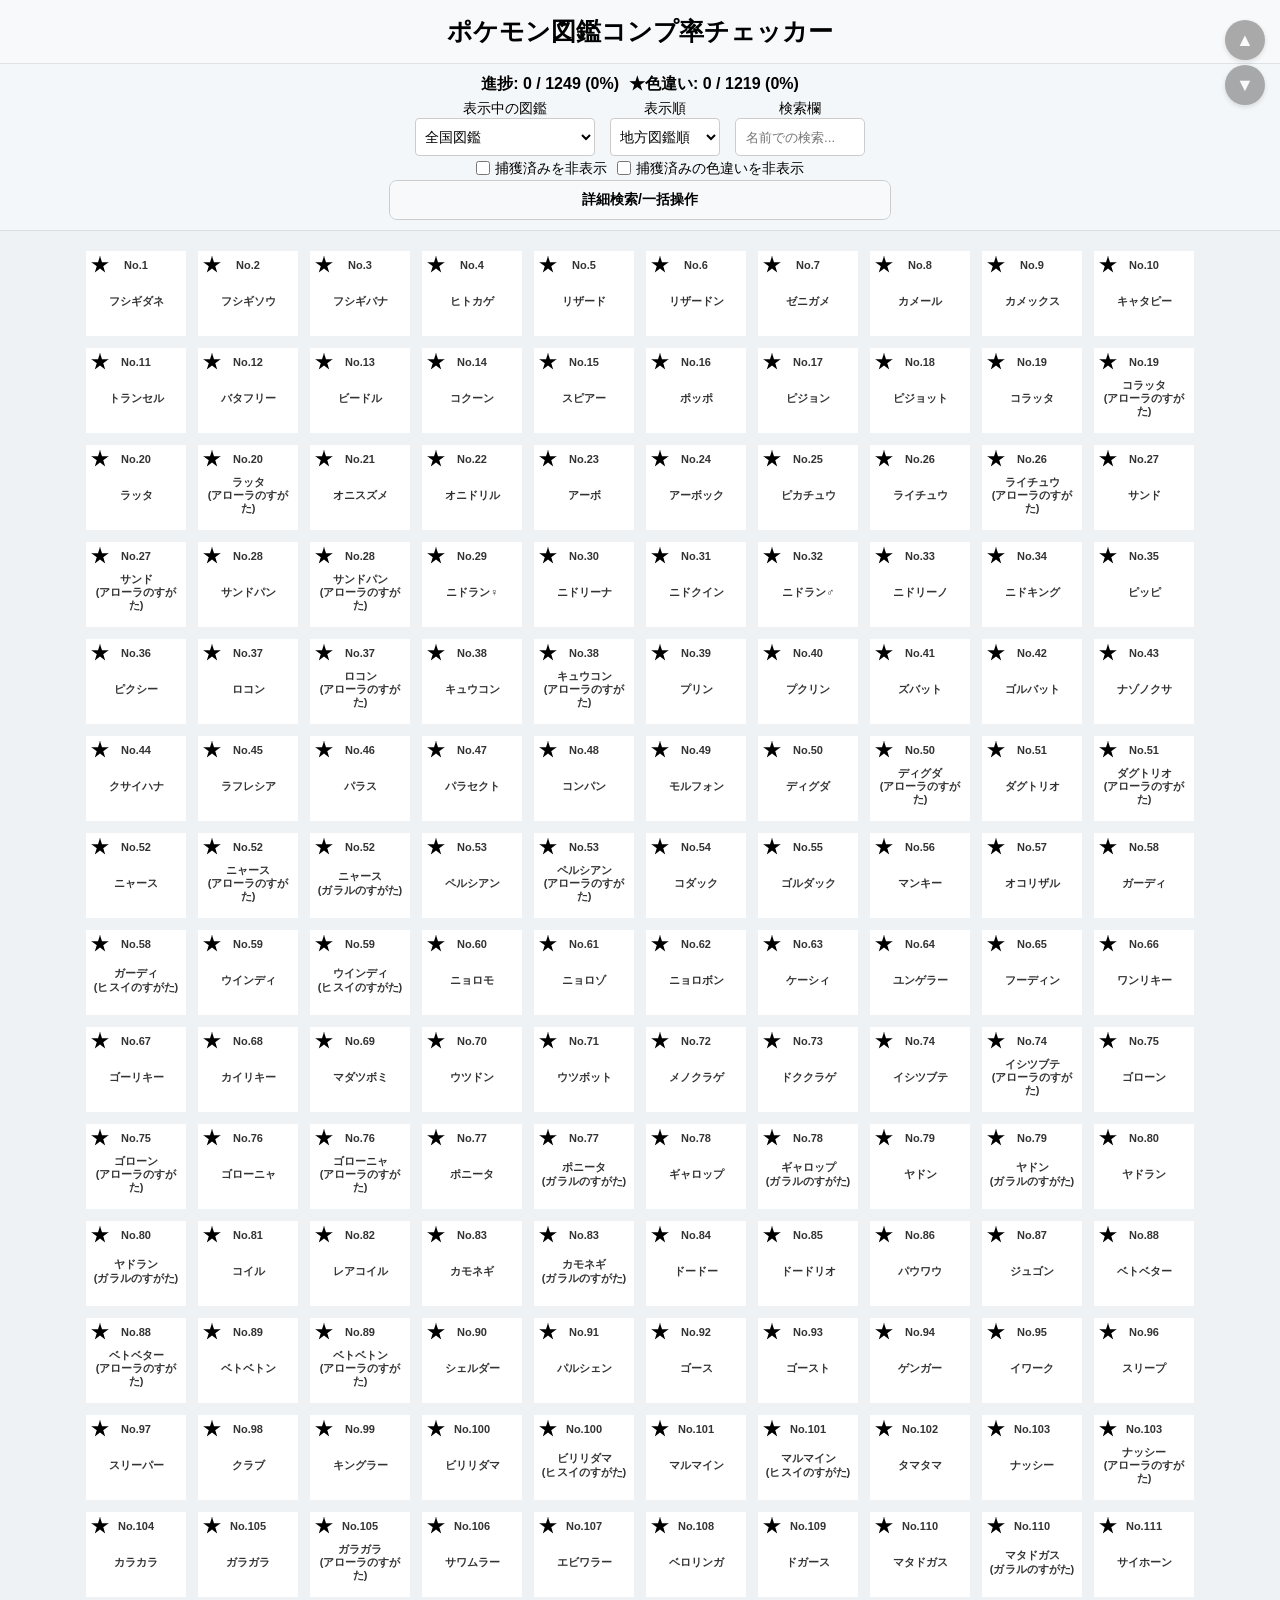
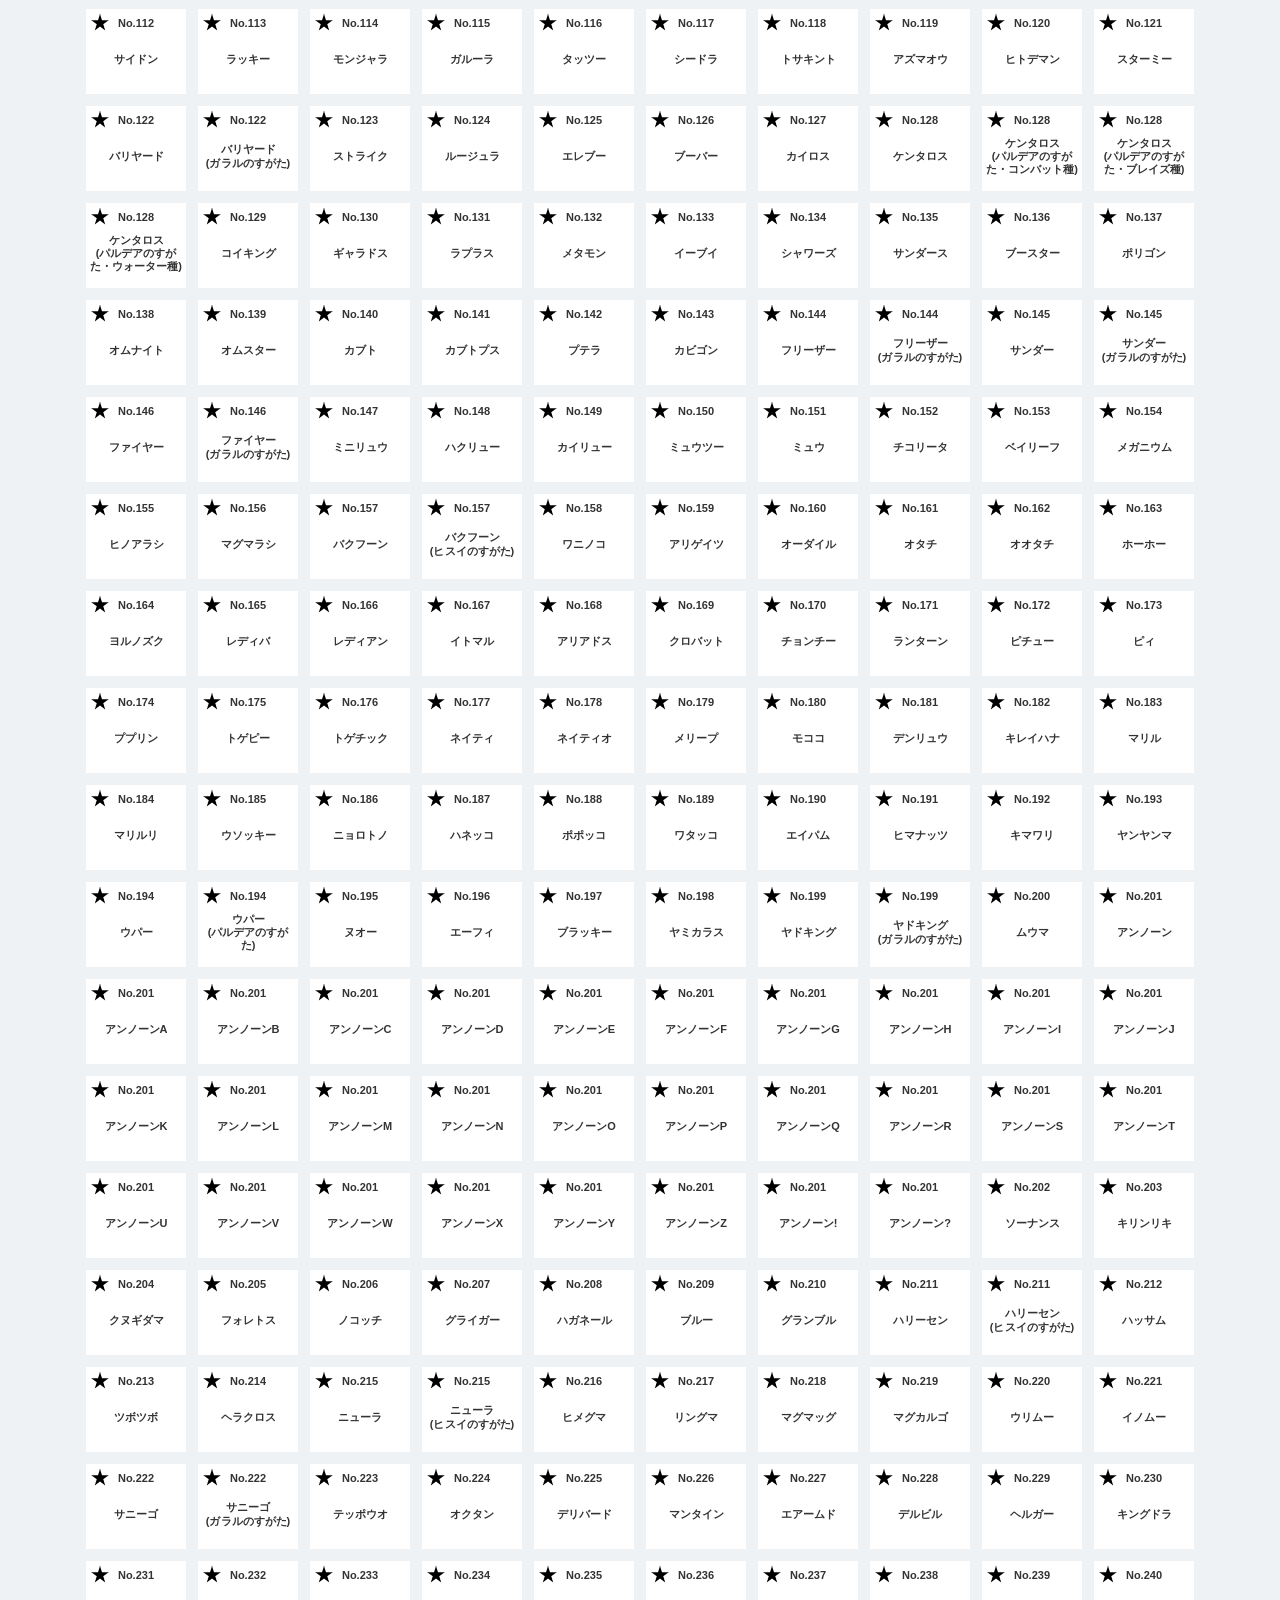
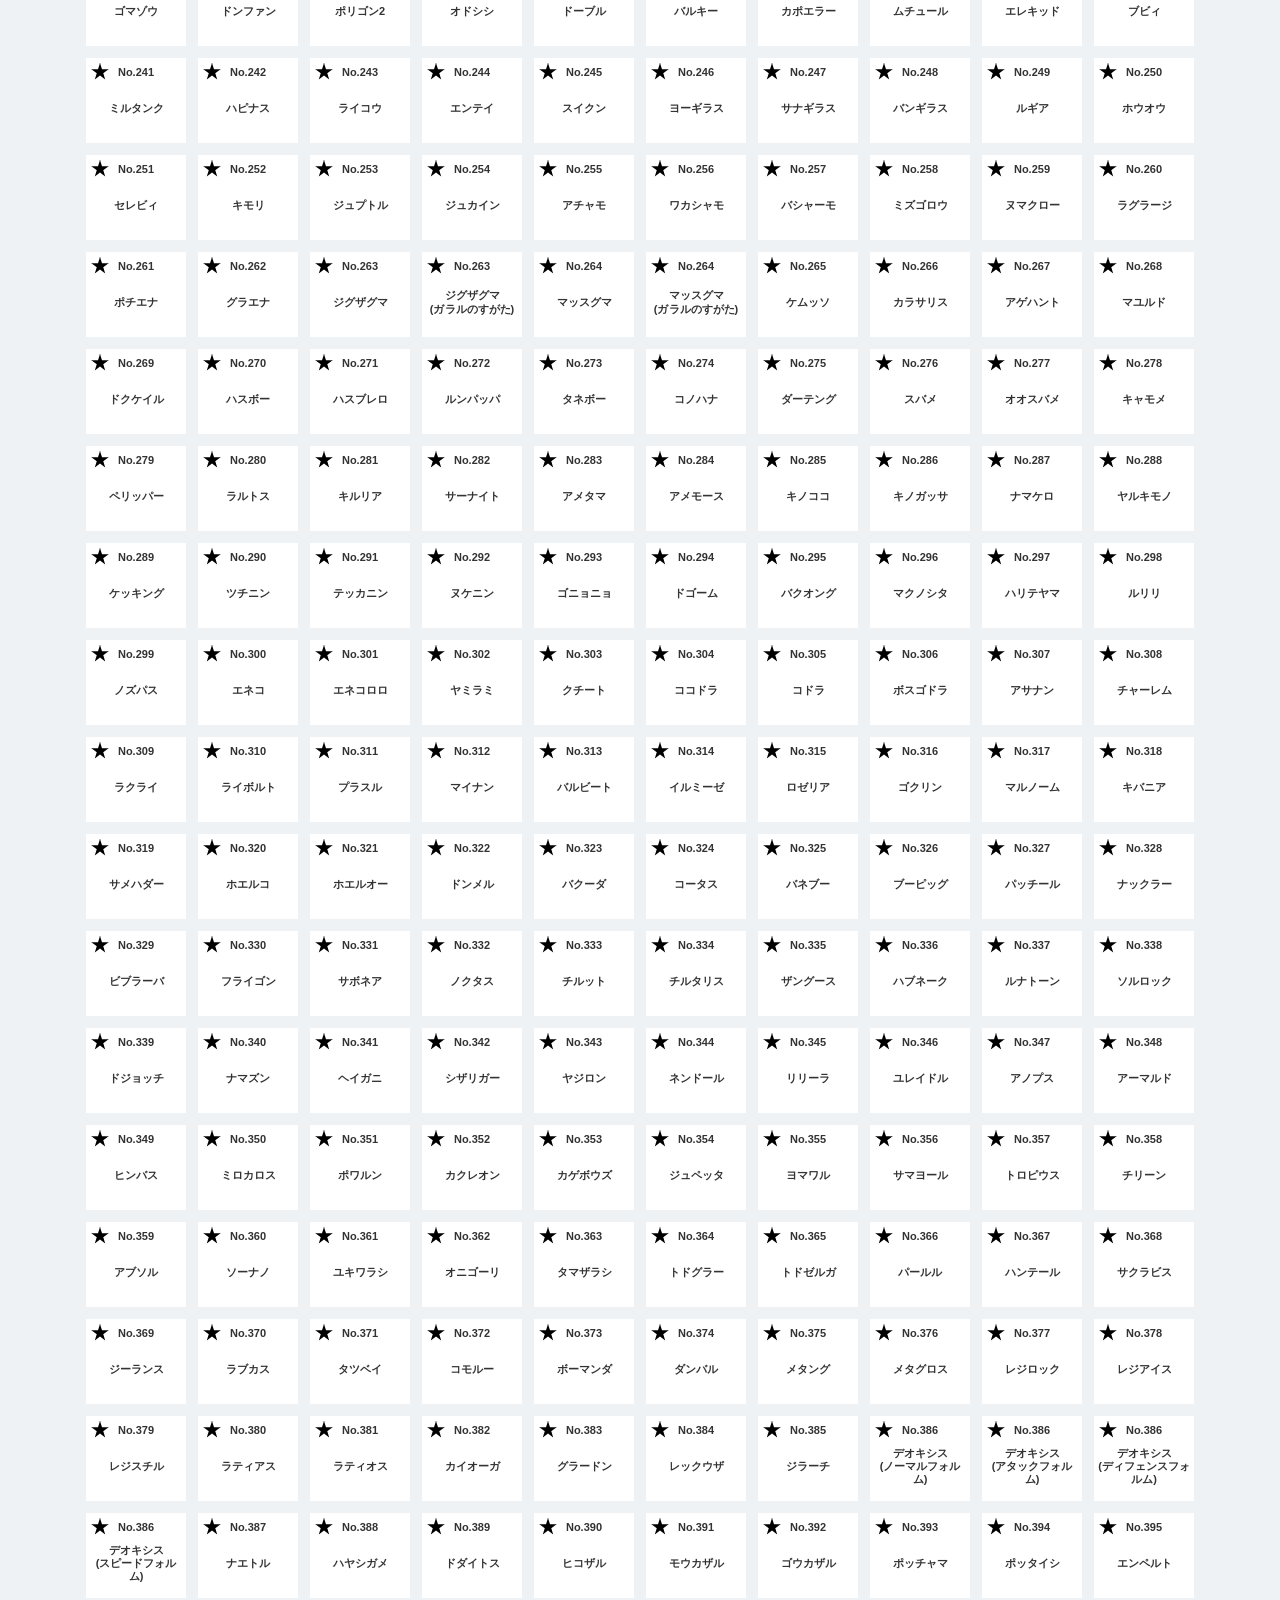
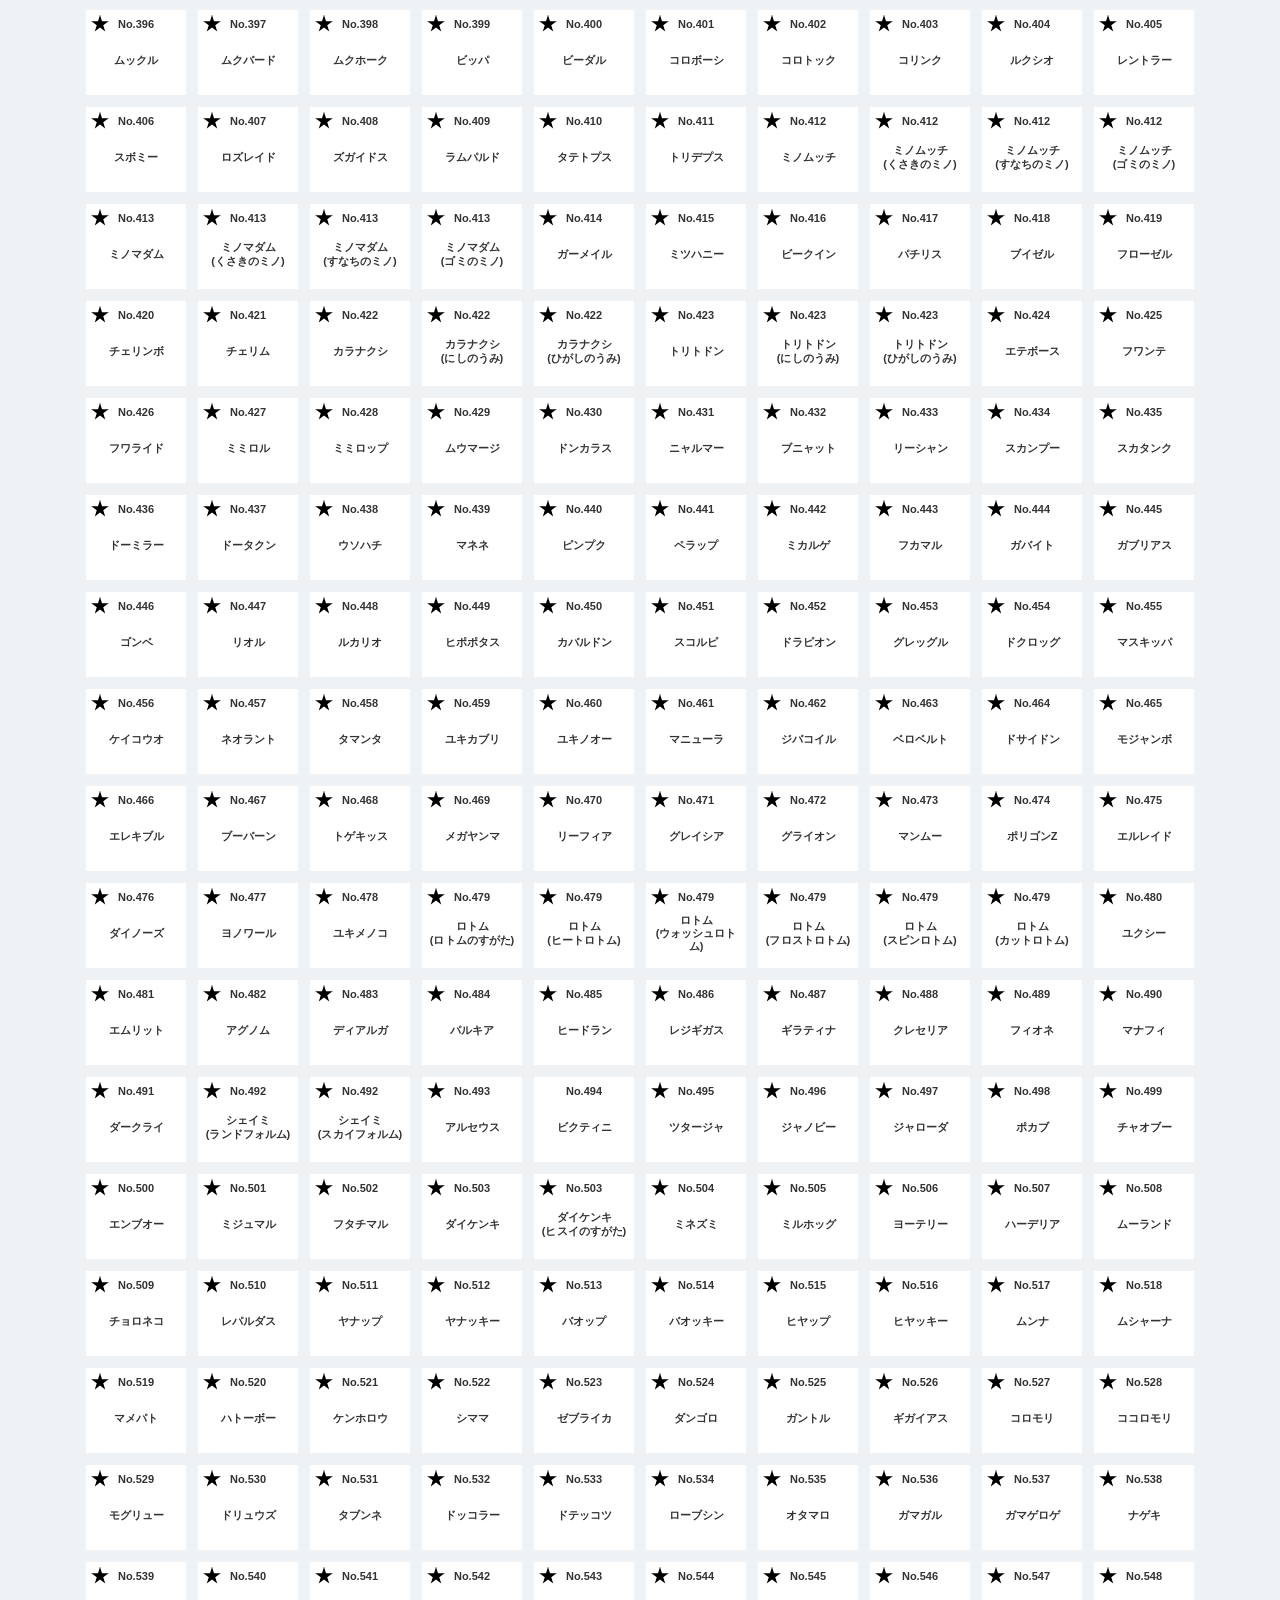
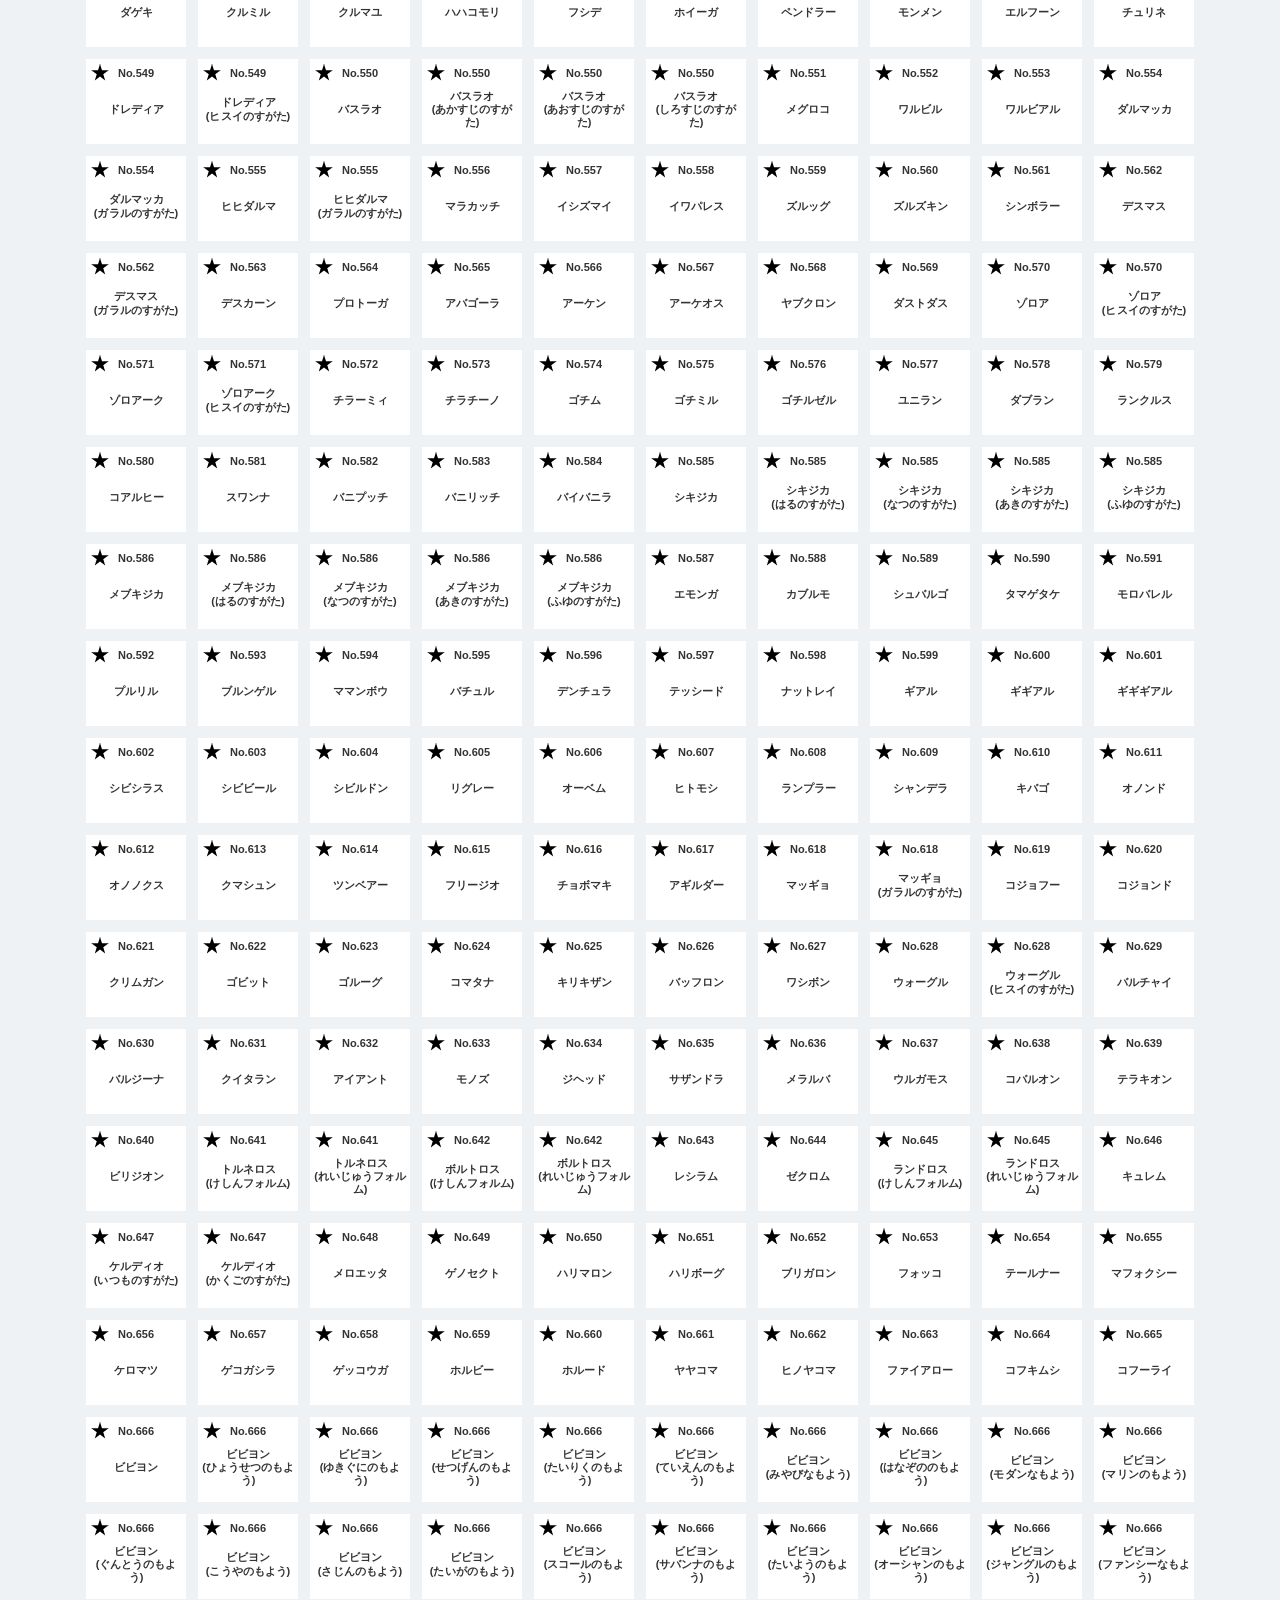
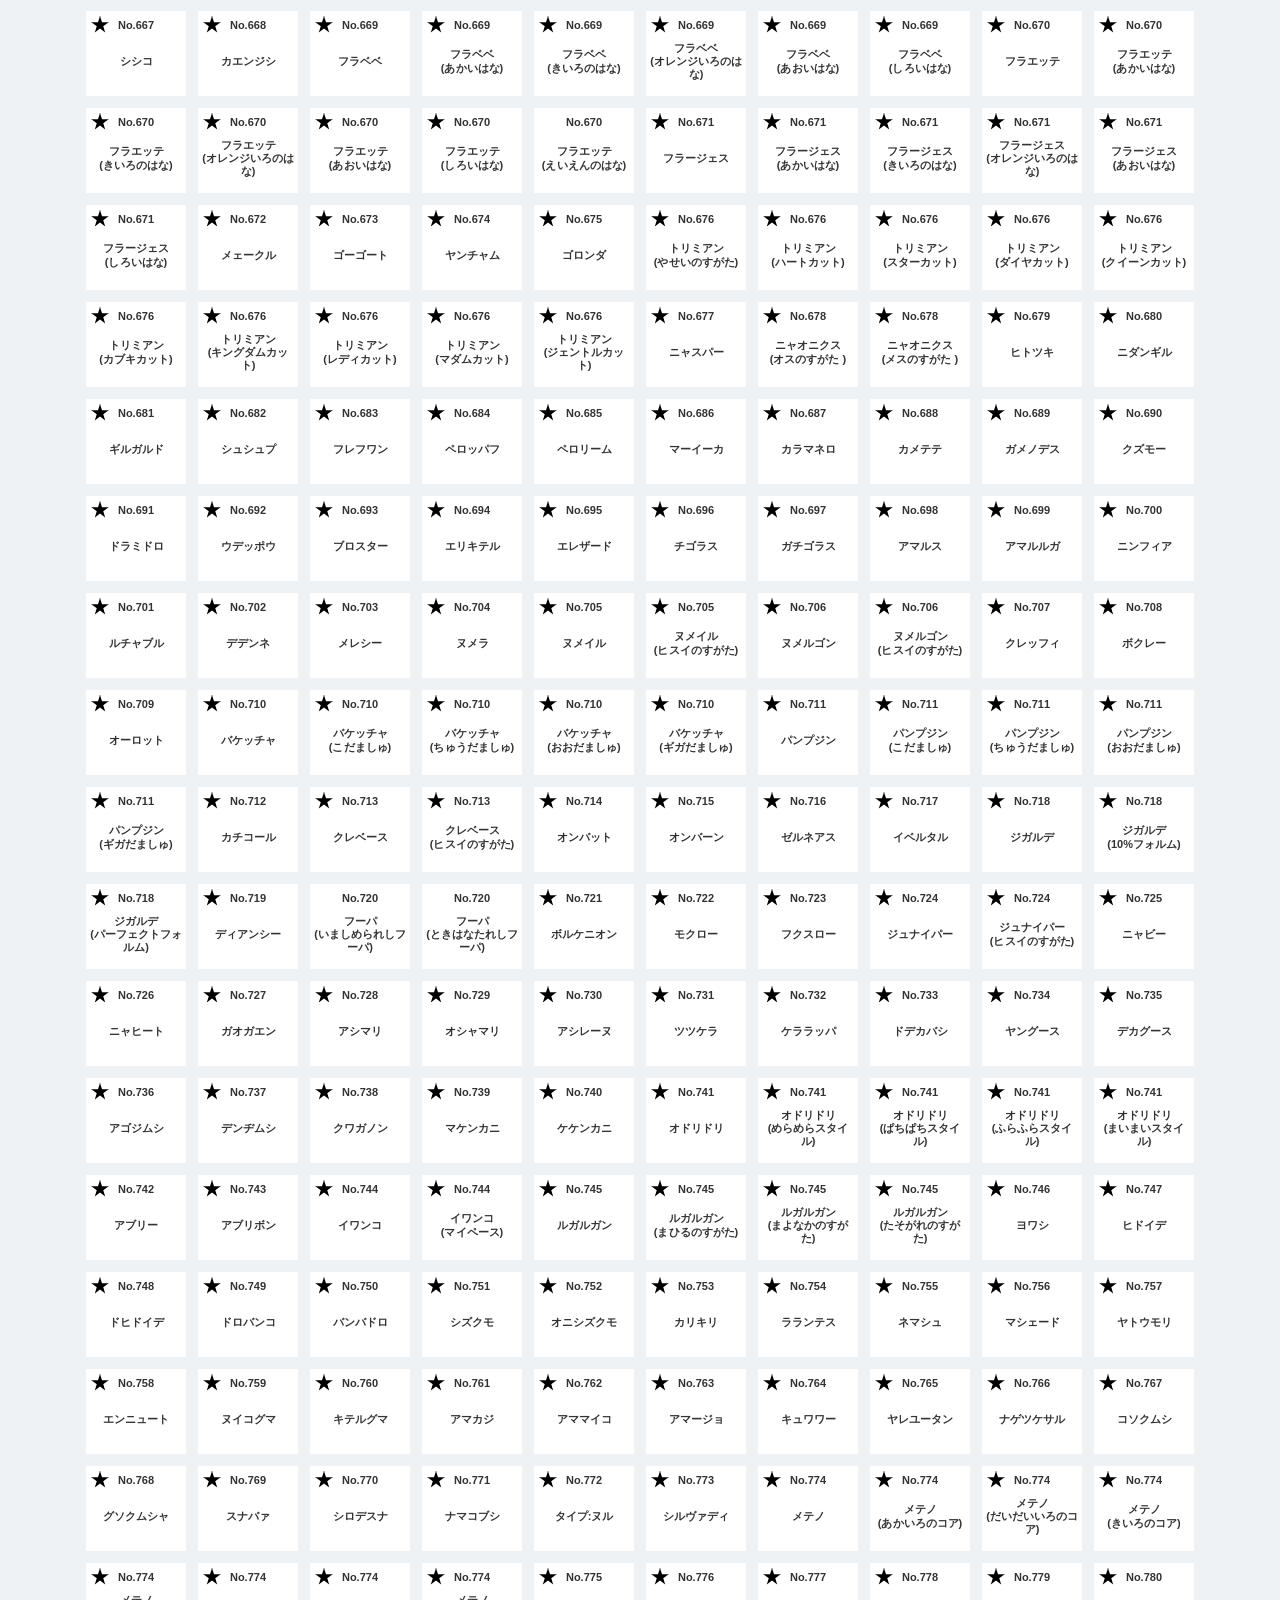
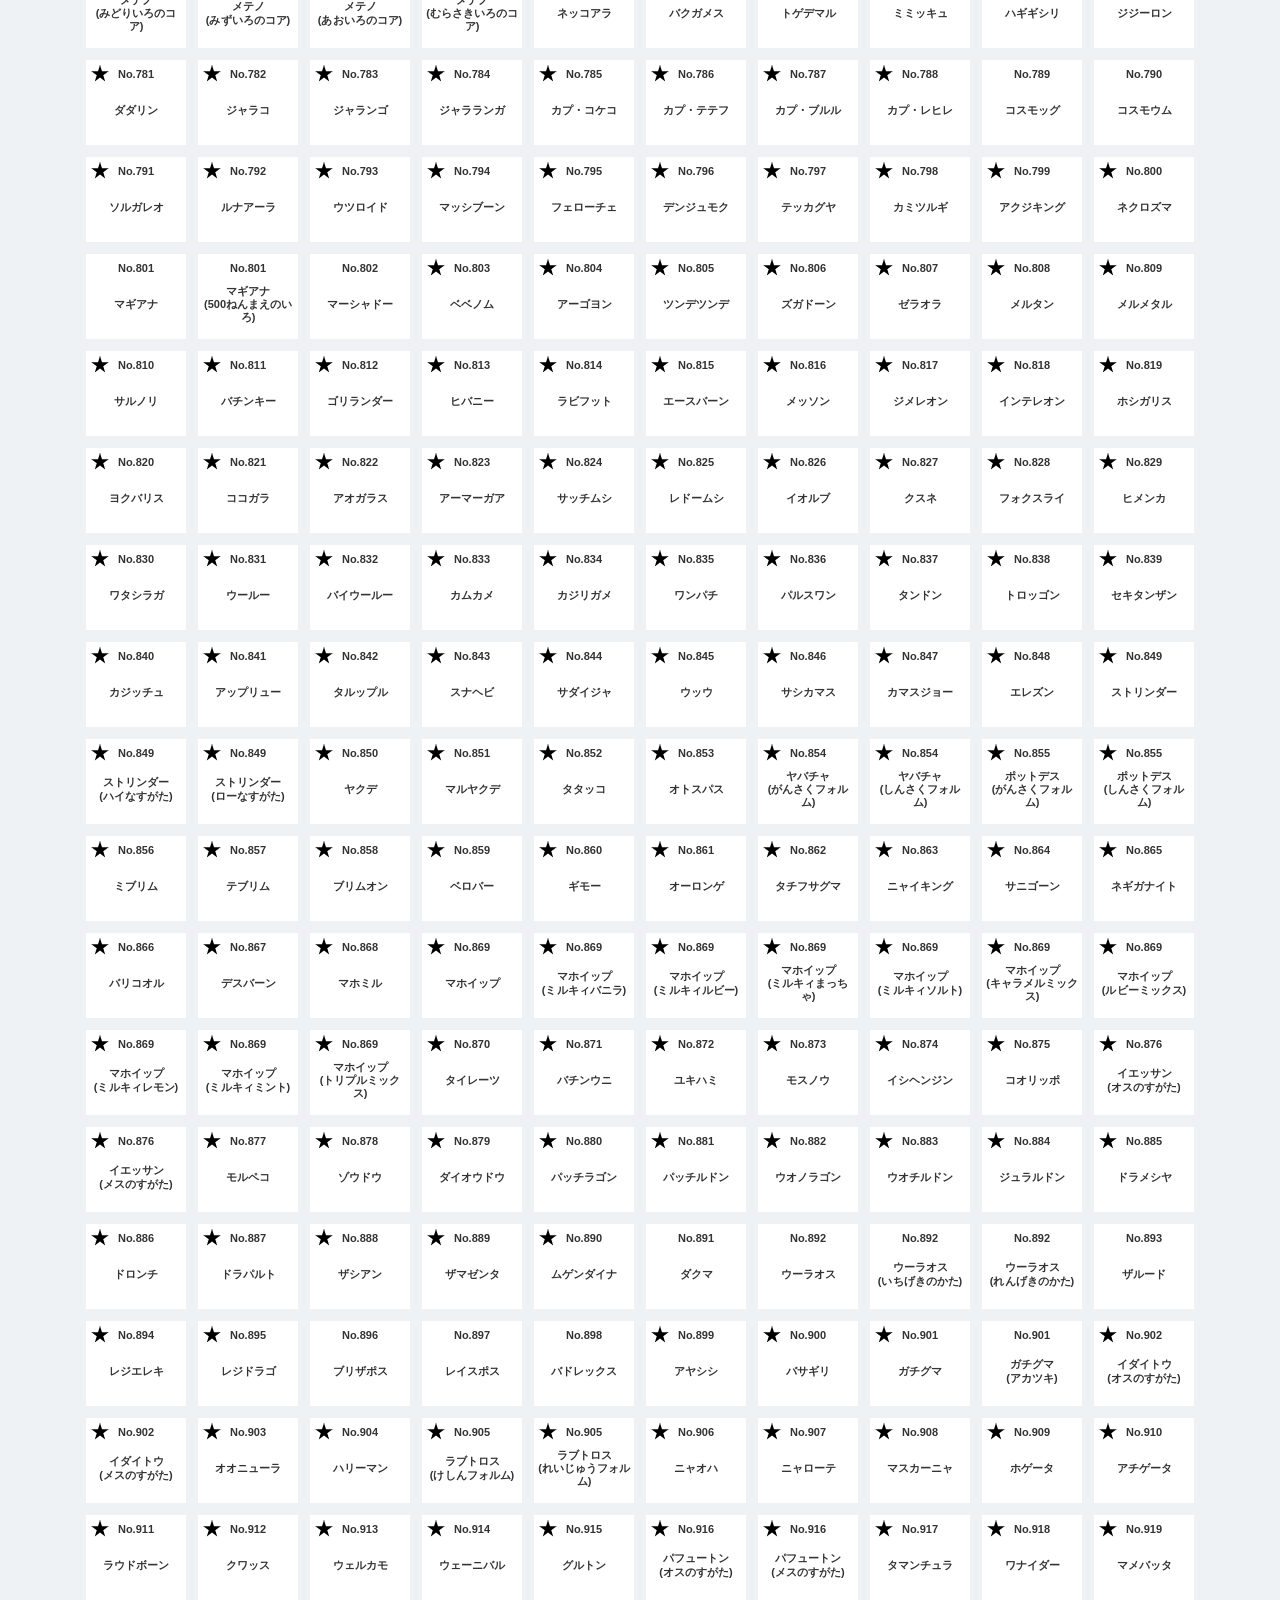
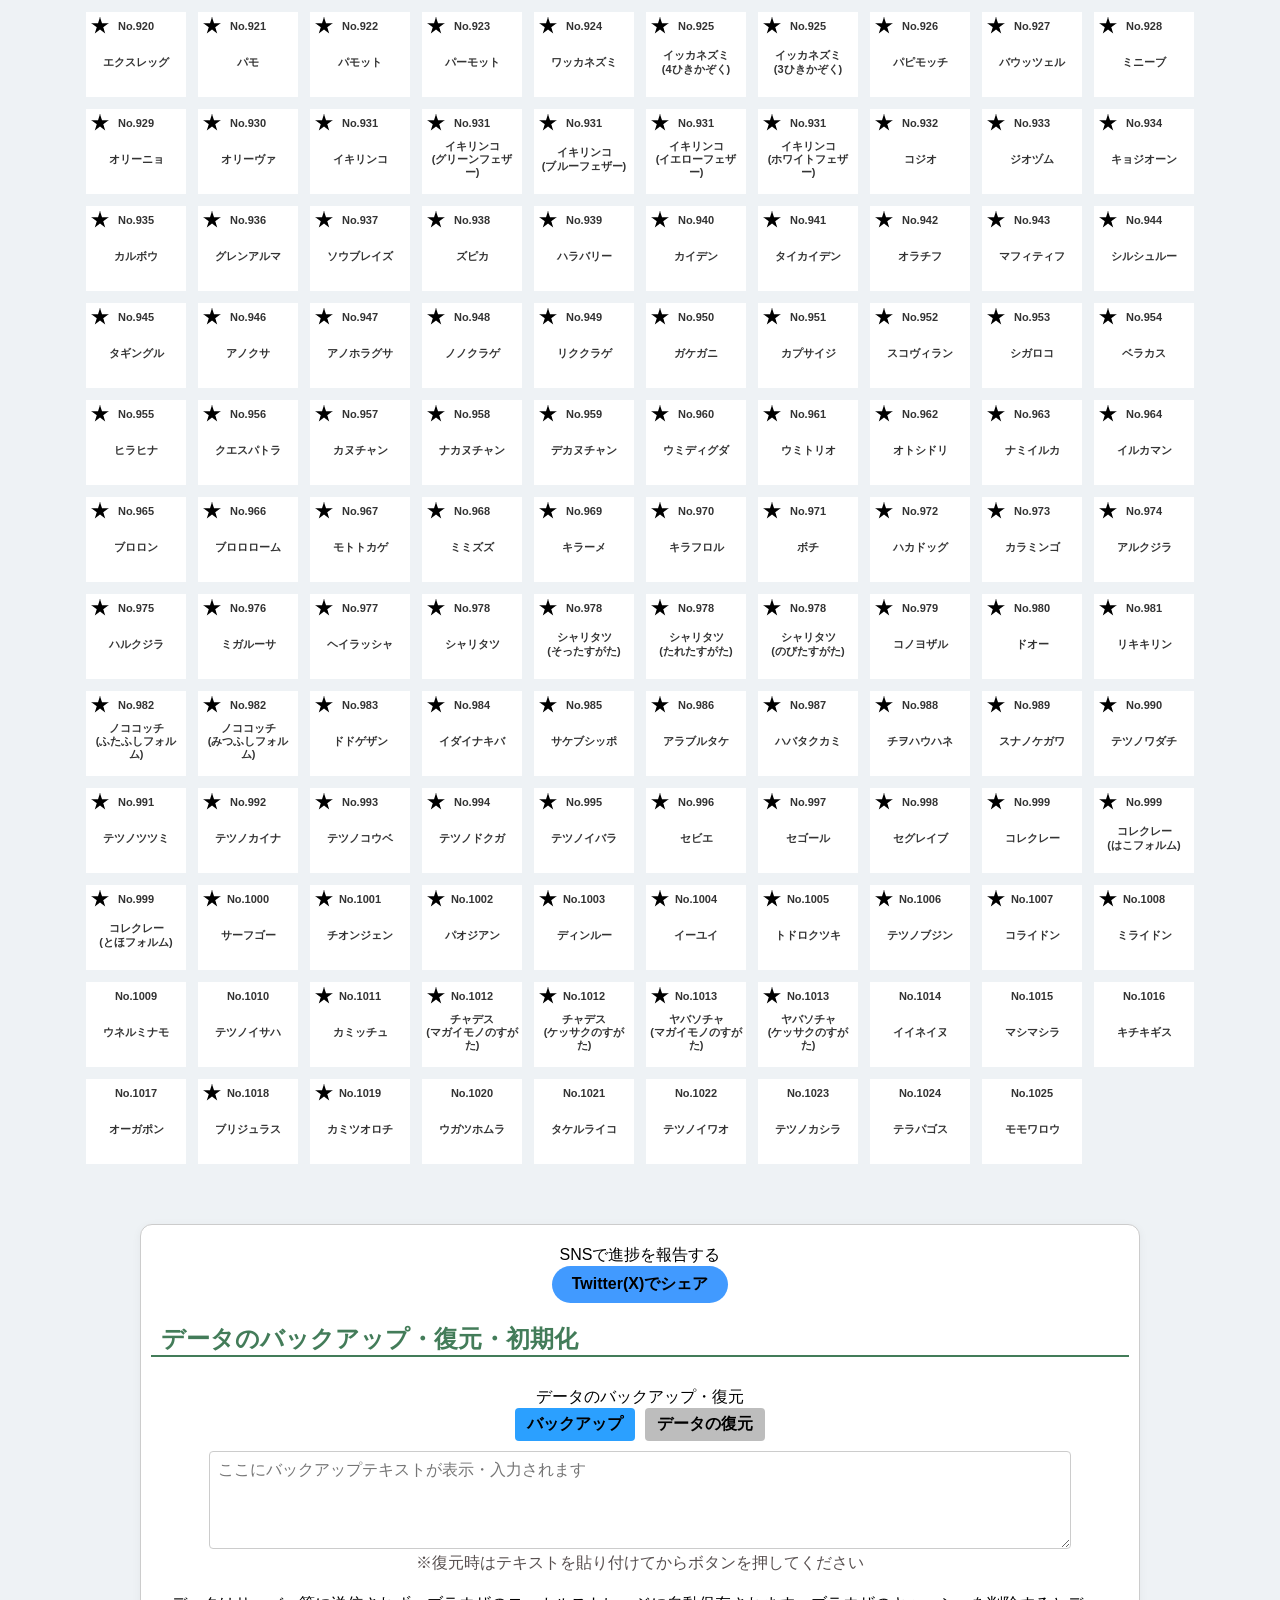
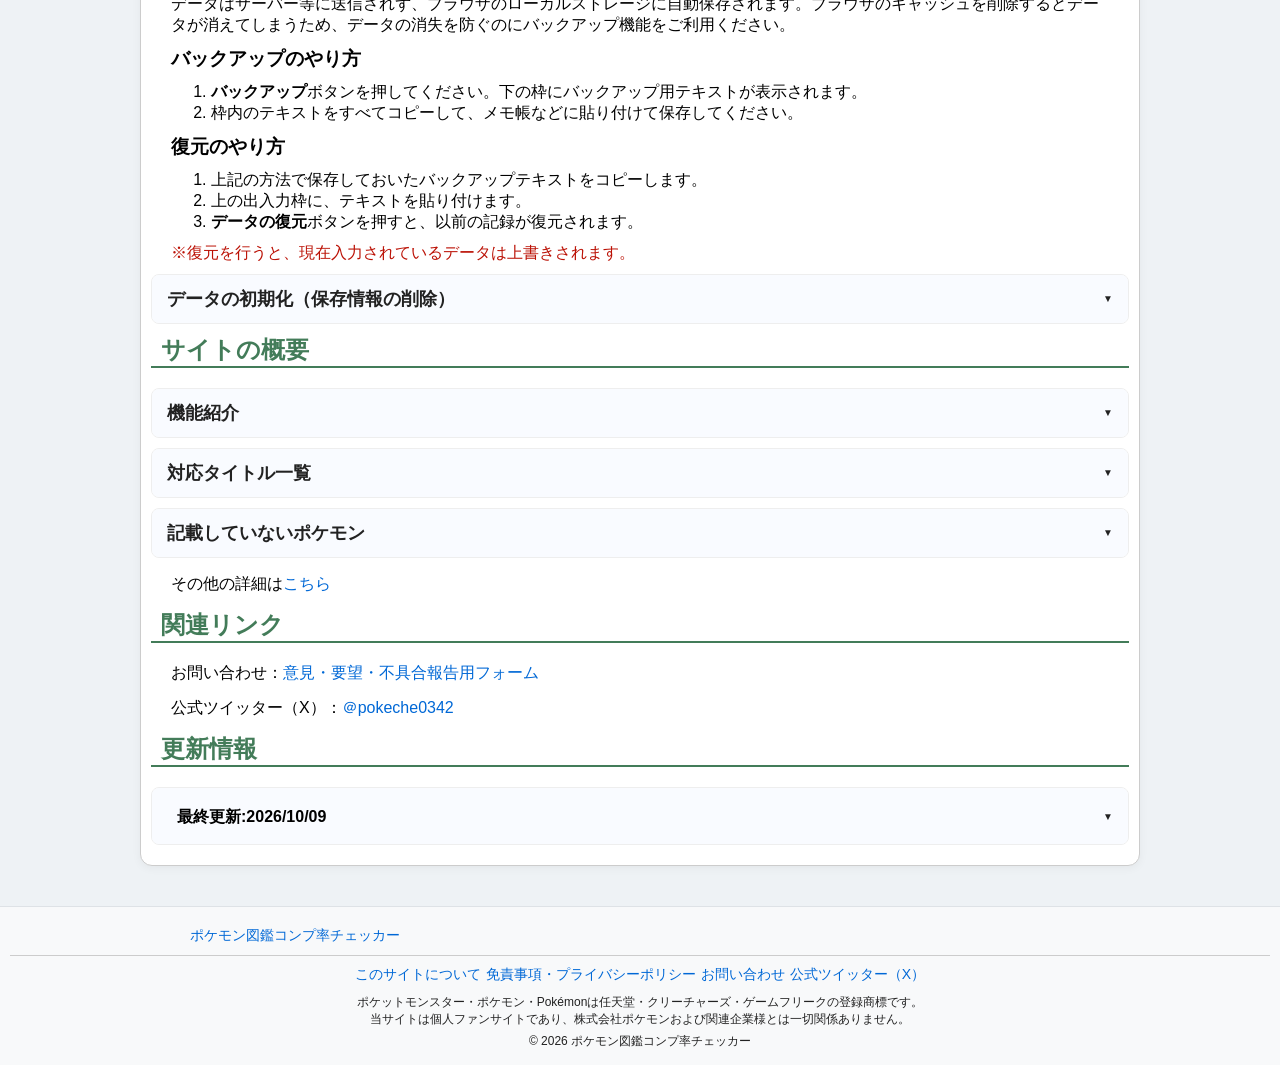
==== commit 5ec2b0e8: "Add files via upload" ====
--- a/index.html
+++ b/index.html
@@ -13,7 +13,7 @@
 
             gtag('config', 'G-E9Z24ZP83E');
         </script>
-        <meta name="google-site-verification" content="5c9R3aFrfz1n8qUdnFnts9T_lbN4yB94VZwp5CxdHRU" />
+        <meta name="google-adsense-account" content="ca-pub-1924167223511522">
         <meta property="og:type" content="website">
         <meta property="og:title" content="ポケモン図鑑コンプ率チェッカー">
         <meta property="og:description" content="Pokémon GO対応、スマホ利用可の捕獲記録ツール">
@@ -26,6 +26,10 @@
         <link rel="apple-touch-icon" href="icon.png">
         <link rel="preload" href="pokemon.json" as="fetch" crossorigin="anonymous">
         <link rel="canonical" id="canonicalUrl" href="https://pokecompchecker.vercel.app/">
+        <meta name="google-site-verification" content="5c9R3aFrfz1n8qUdnFnts9T_lbN4yB94VZwp5CxdHRU" />
+        <script async src="https://pagead2.googlesyndication.com/pagead/js/adsbygoogle.js?client=ca-pub-1924167223511522" crossorigin="anonymous"></script>
+
+
         <style>
             /* ヘッダー */
             /* ヘッダー全体 */
@@ -1604,7 +1608,9 @@
                     </div>
                     <h2>更新情報</h2>
                     <details class="accordion">
-                        <summary><span class="update-tag">最終更新:2026/10/03</span></summary>
+                        <summary><span class="update-tag">最終更新:2026/10/09</span></summary>
+                        <div class="update-tag"><span class="update-date">2026/10/09:</span>
+                        <span class="update-content">全国図鑑 (Pokémon GO)にジュラルドン（キョダイマックスのすがた）とその色違いを追加。</span></div>
                         <div class="update-tag"><span class="update-date">2026/10/03:</span>
                         <span class="update-content">全国図鑑 (Pokémon GO)にメテノ系統を追加。</span></div>
                         <div class="update-tag"><span class="update-date">2026/09/25:</span>
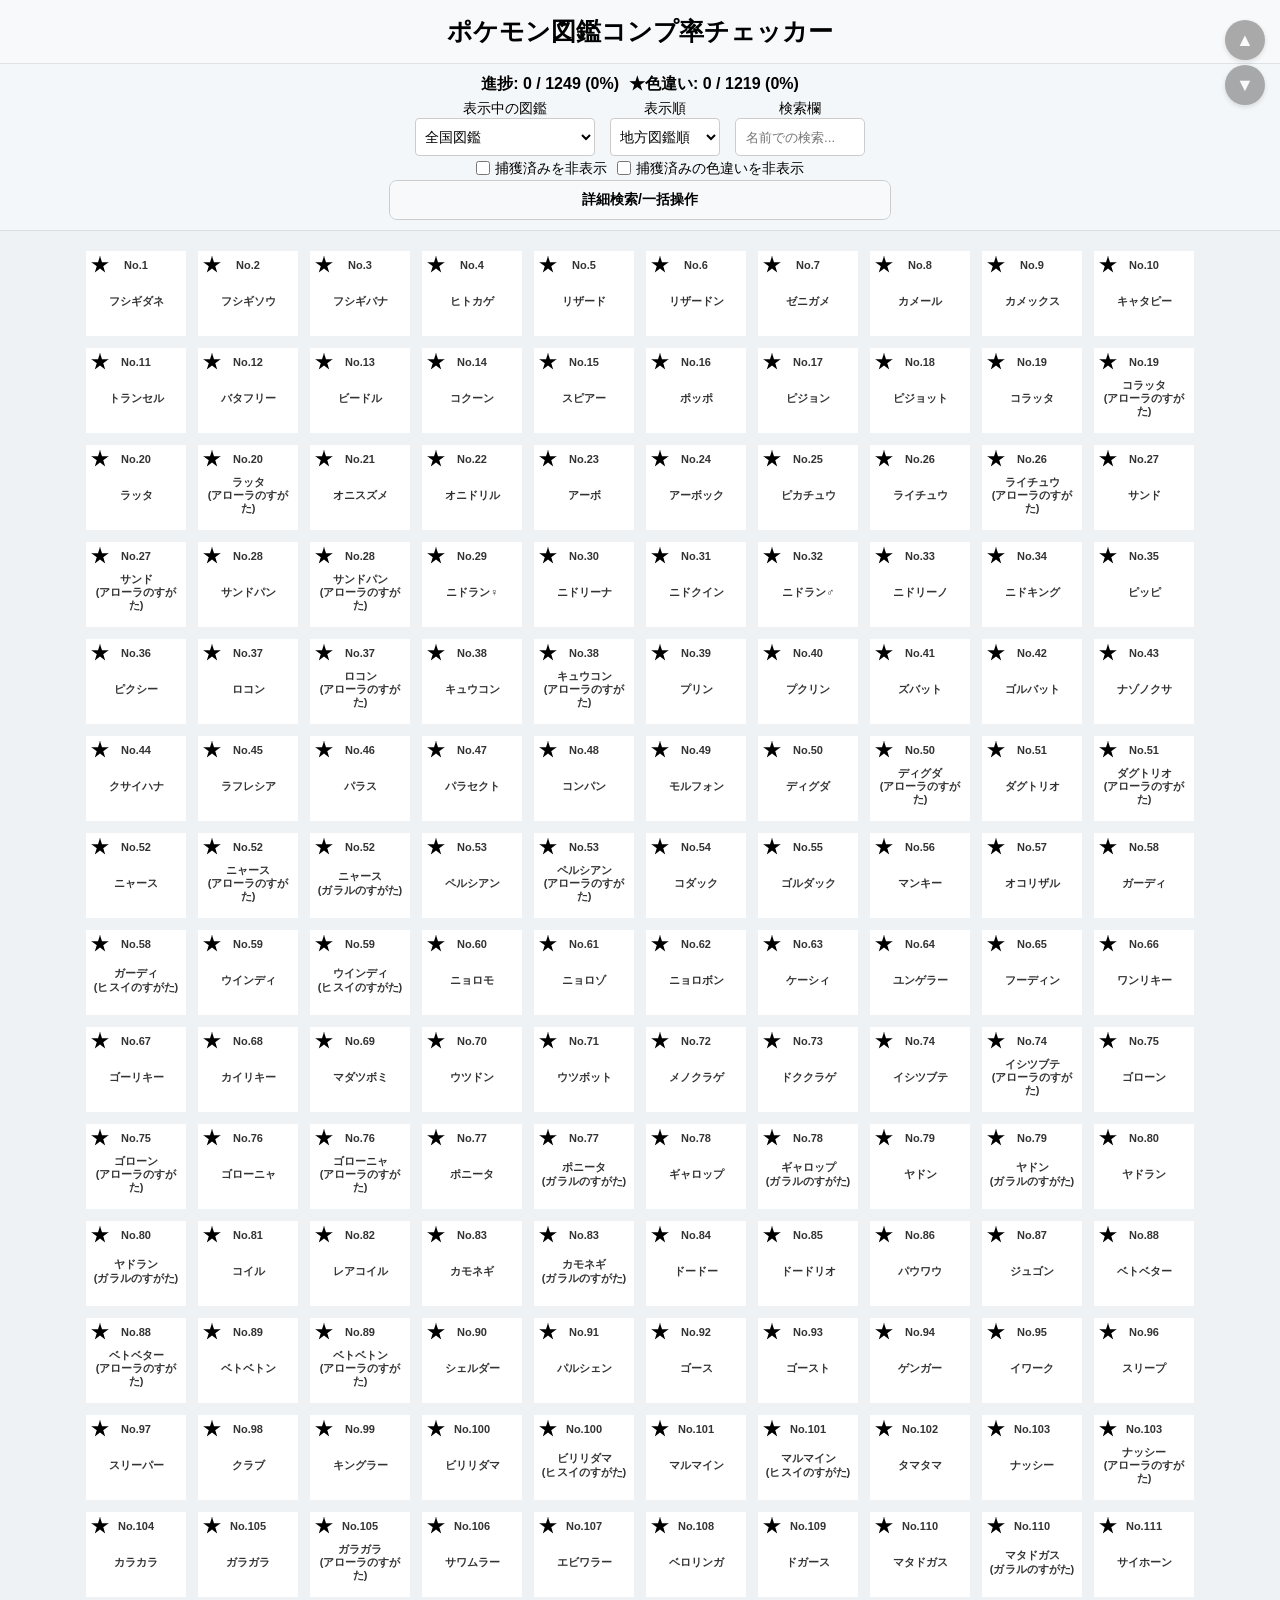
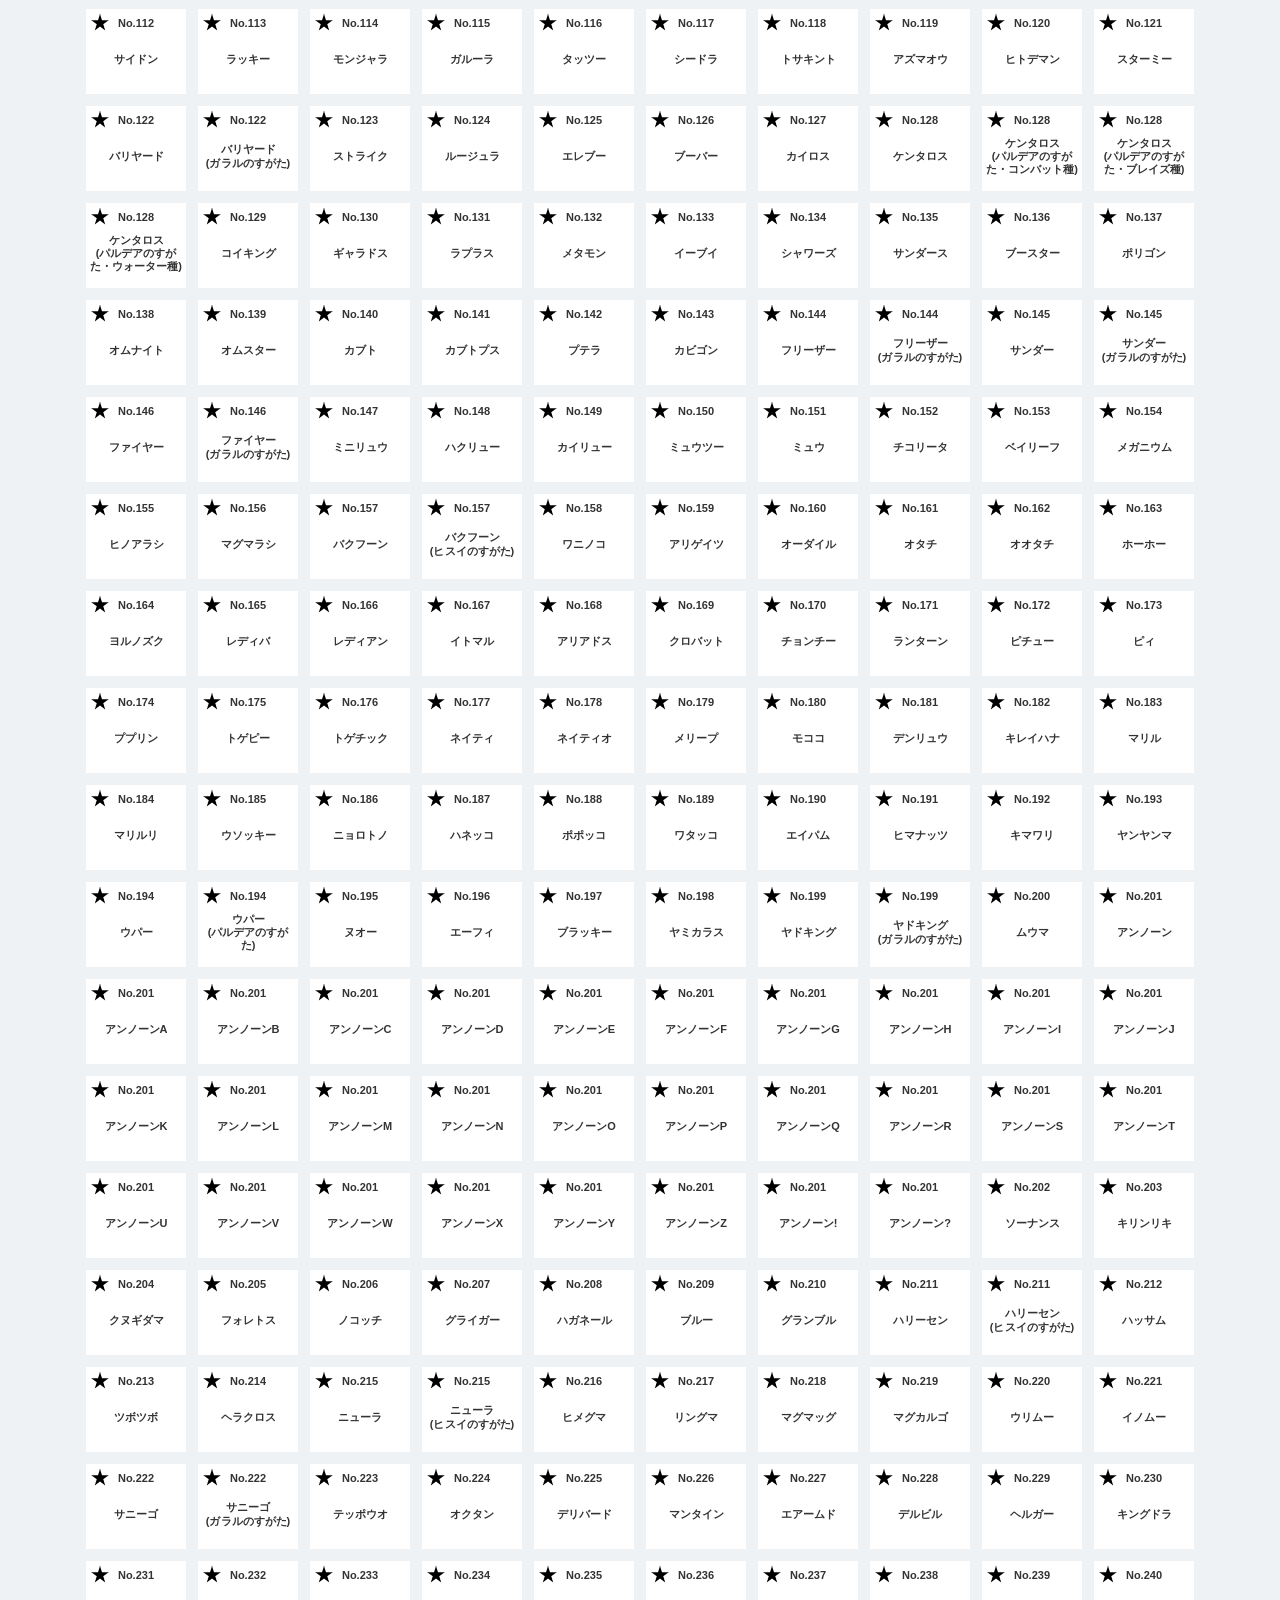
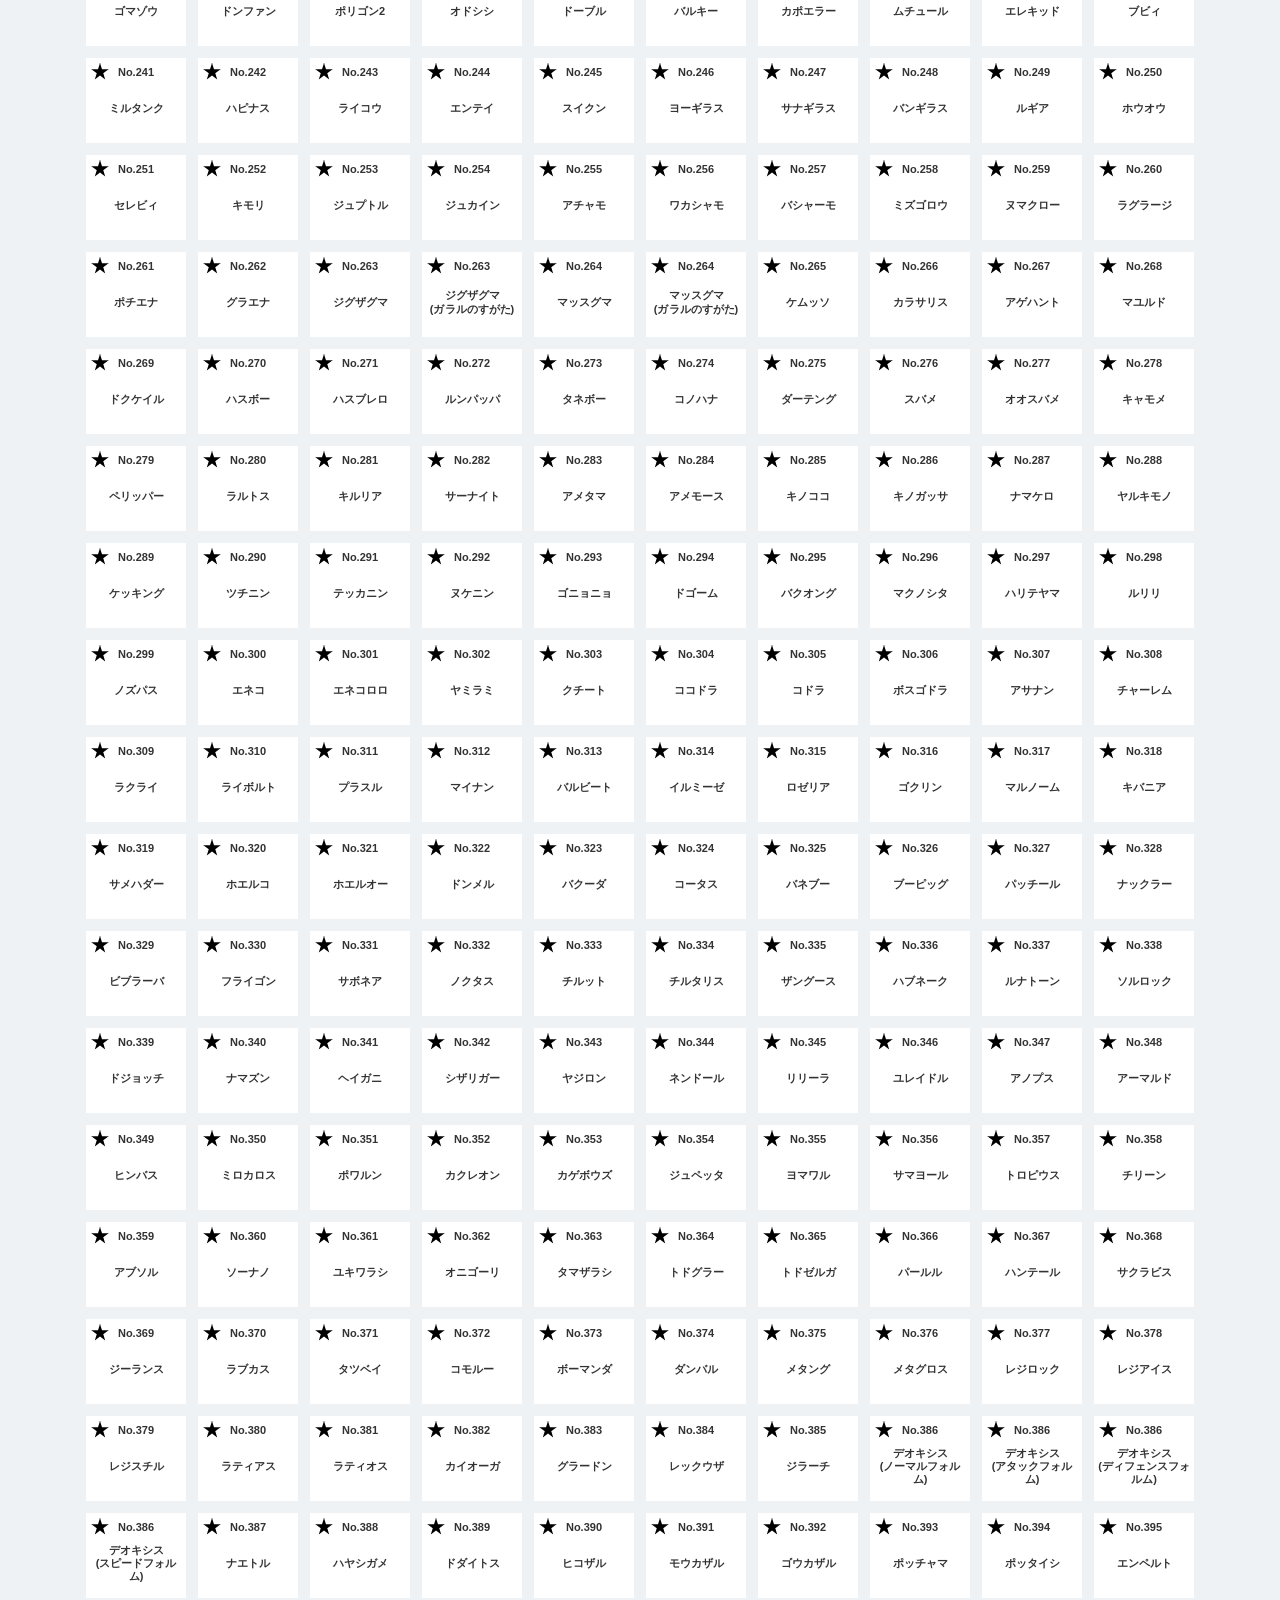
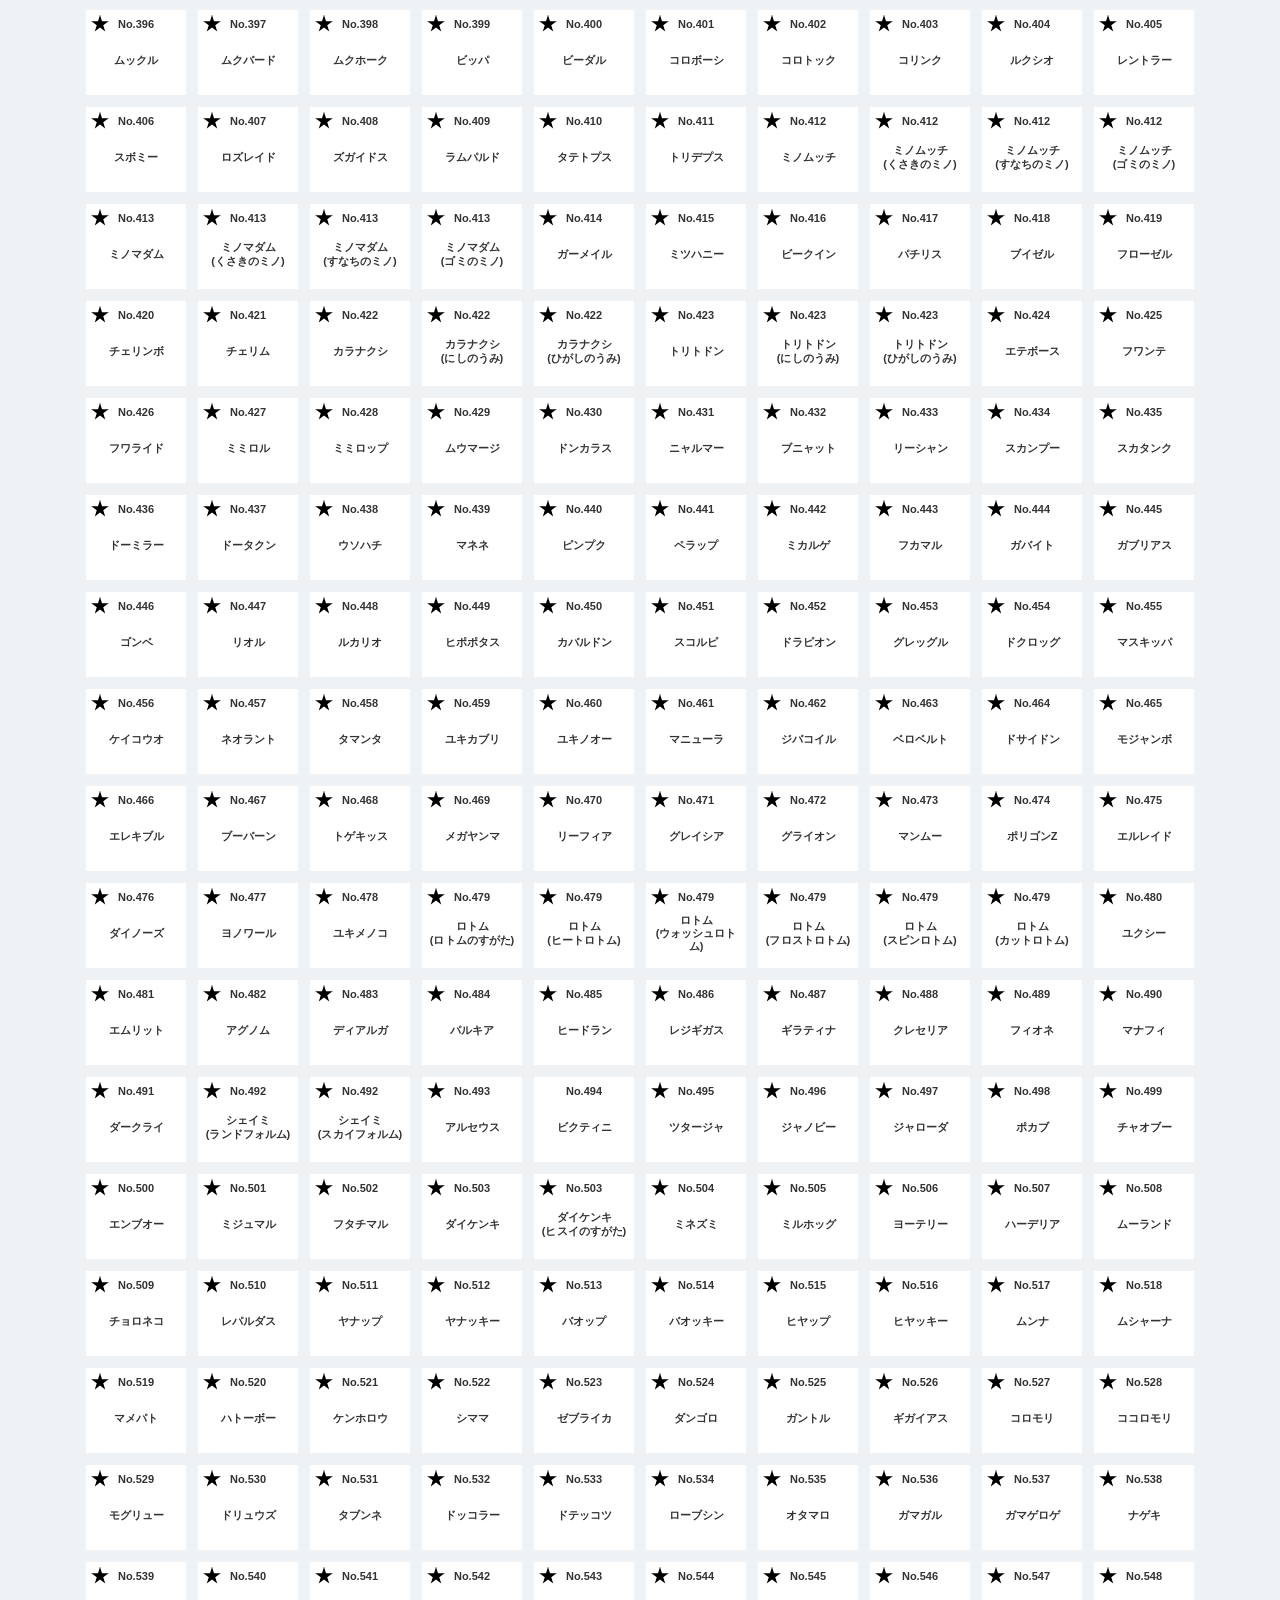
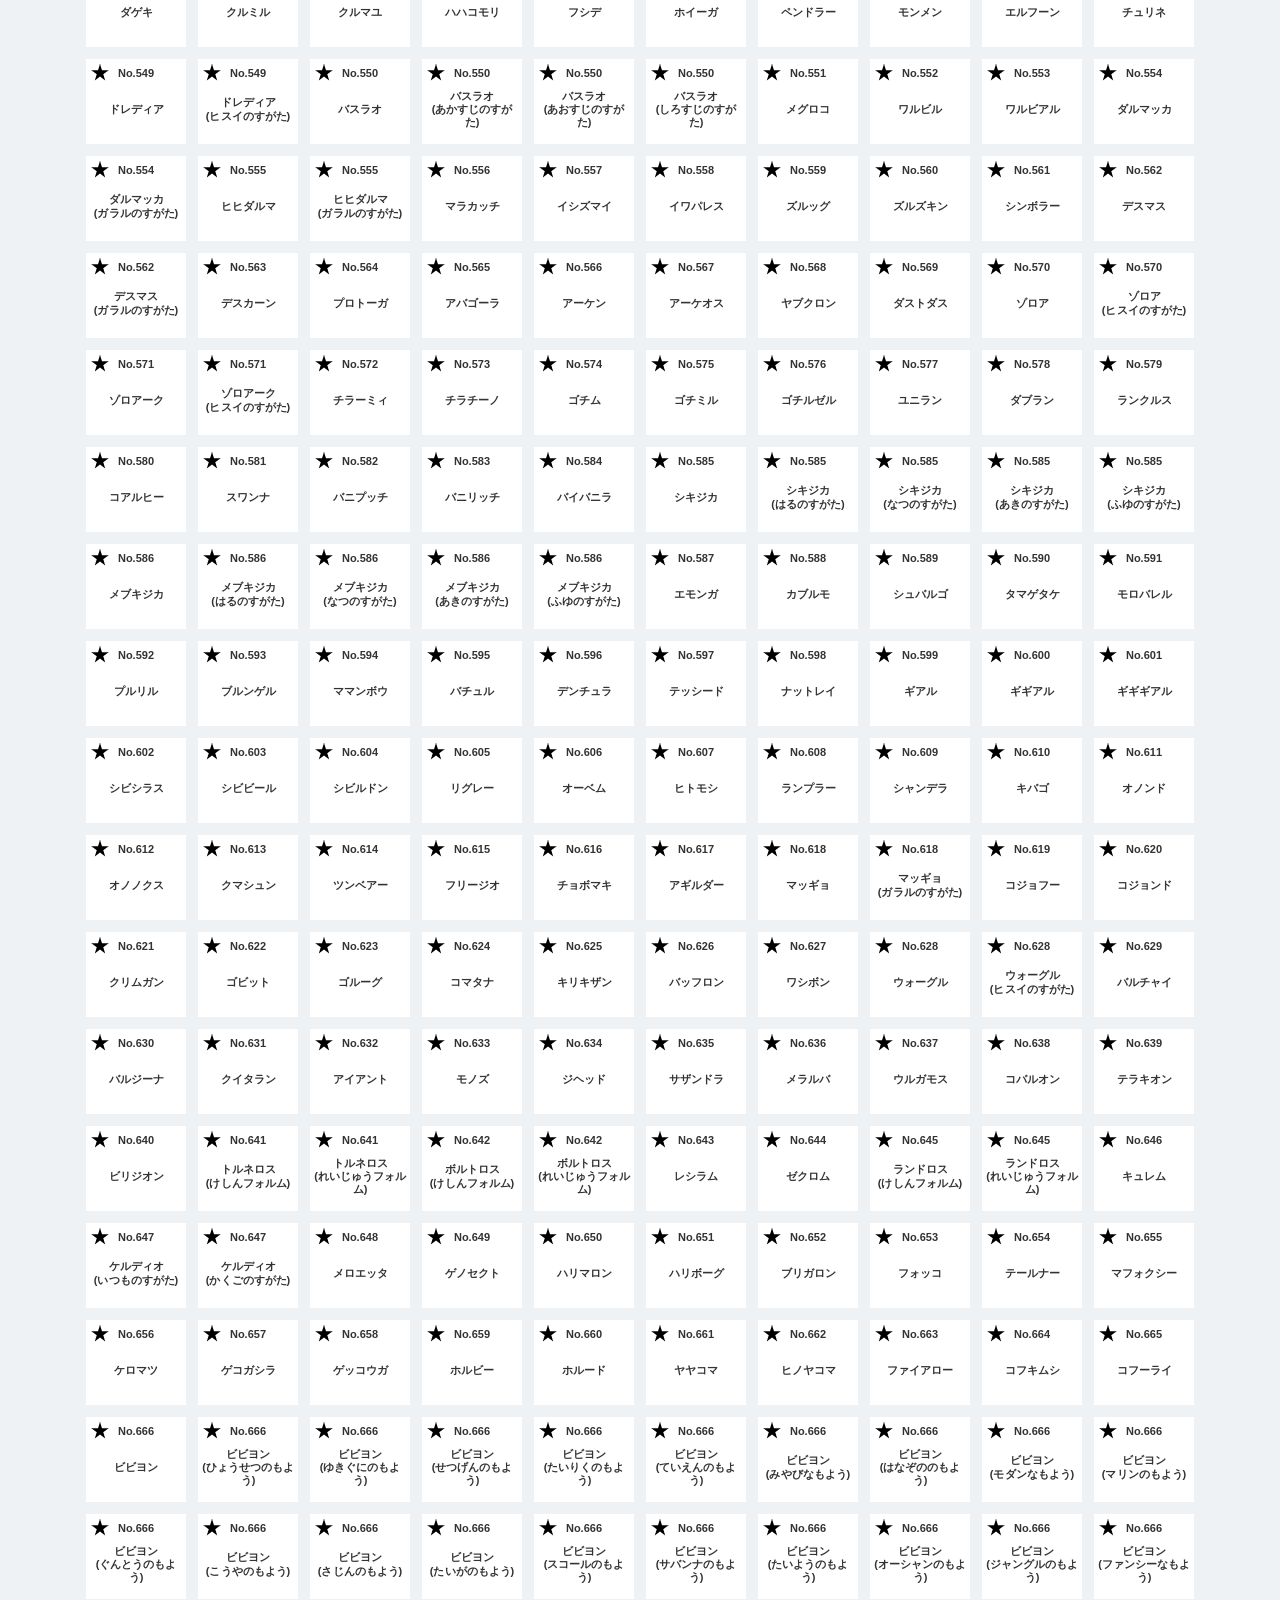
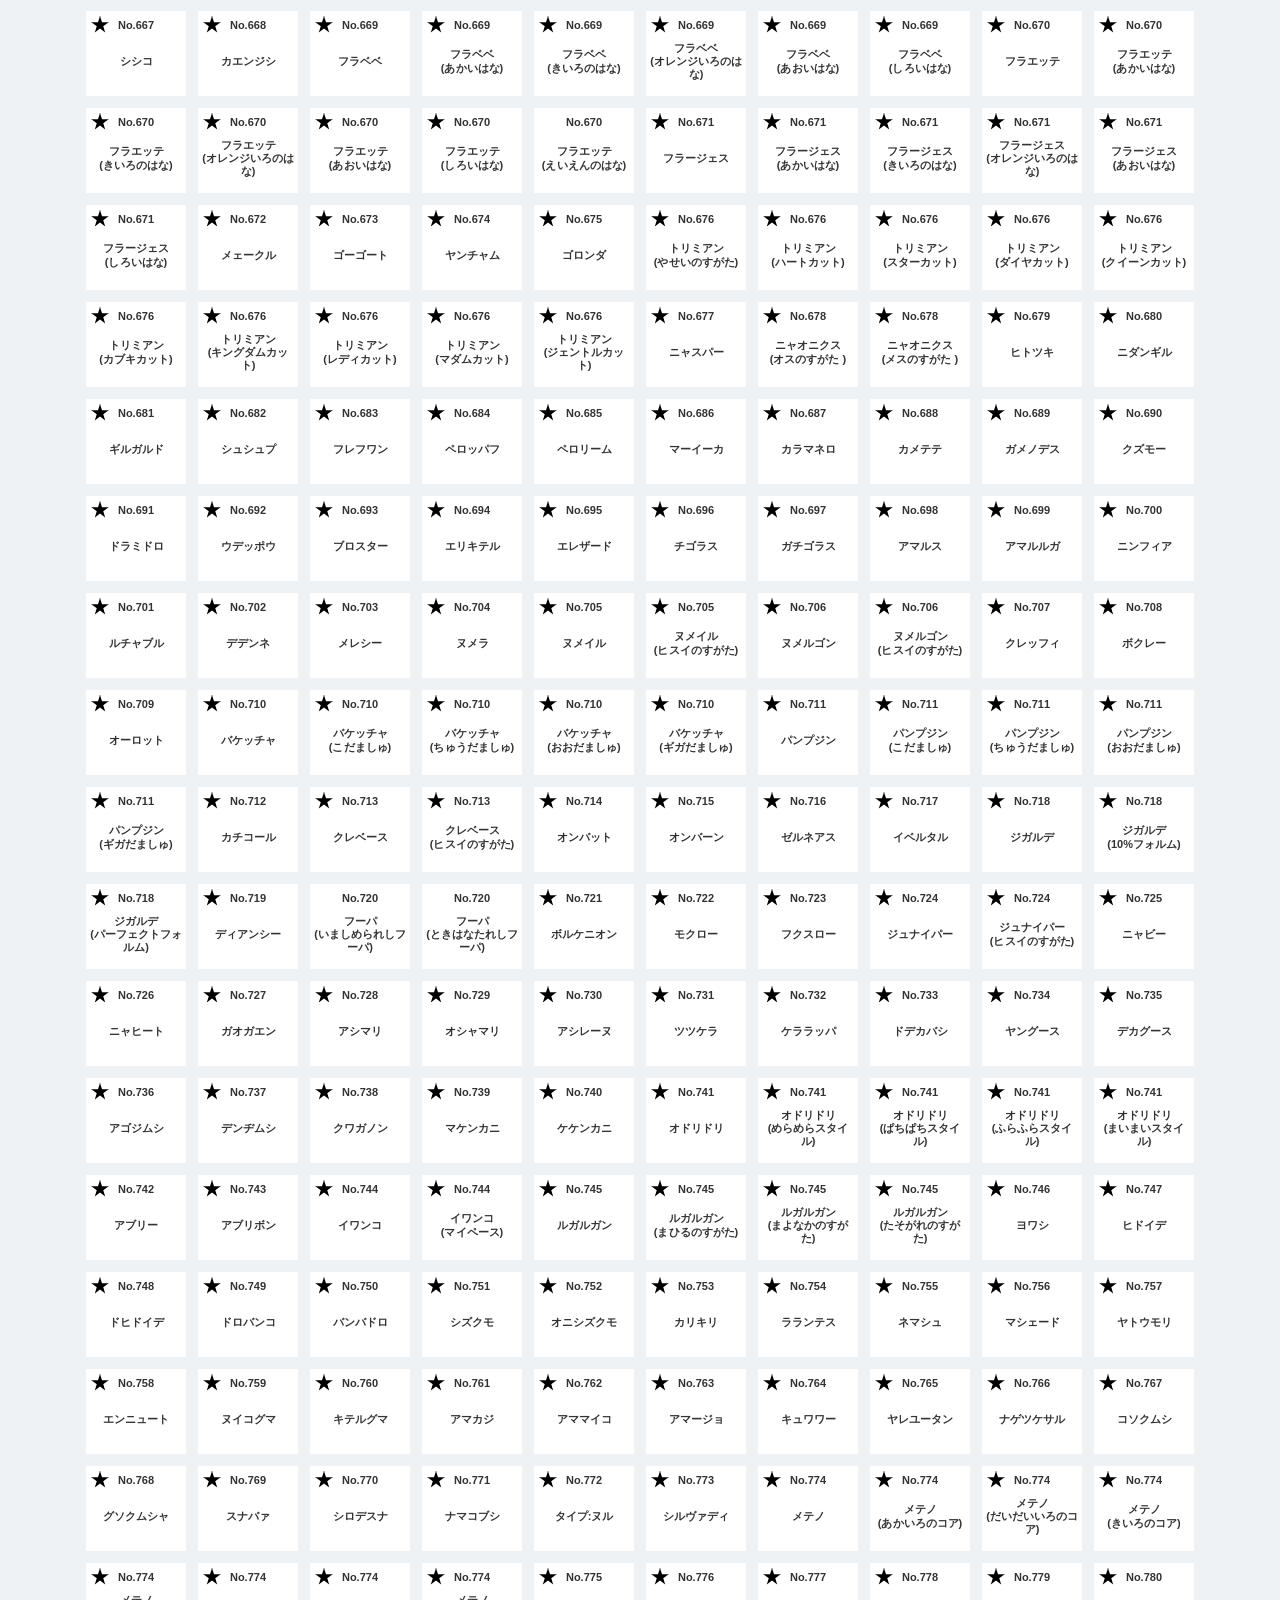
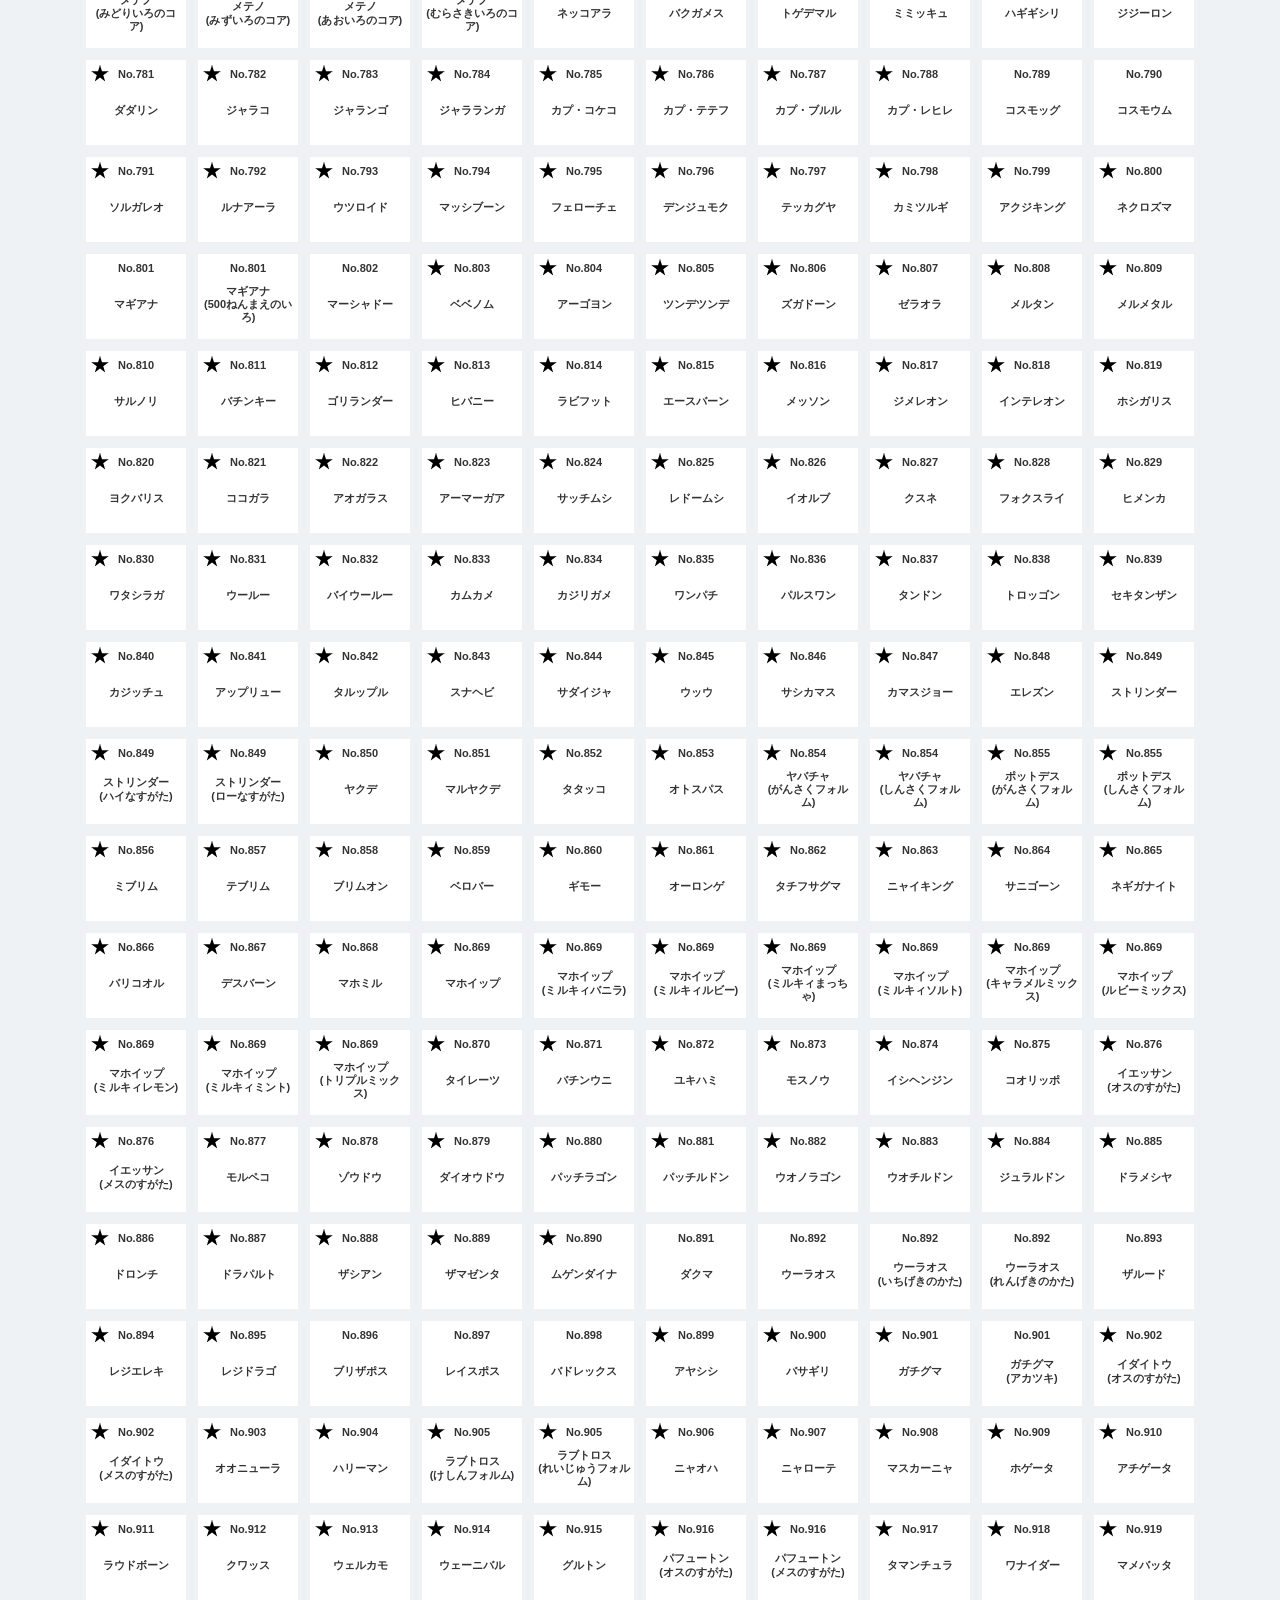
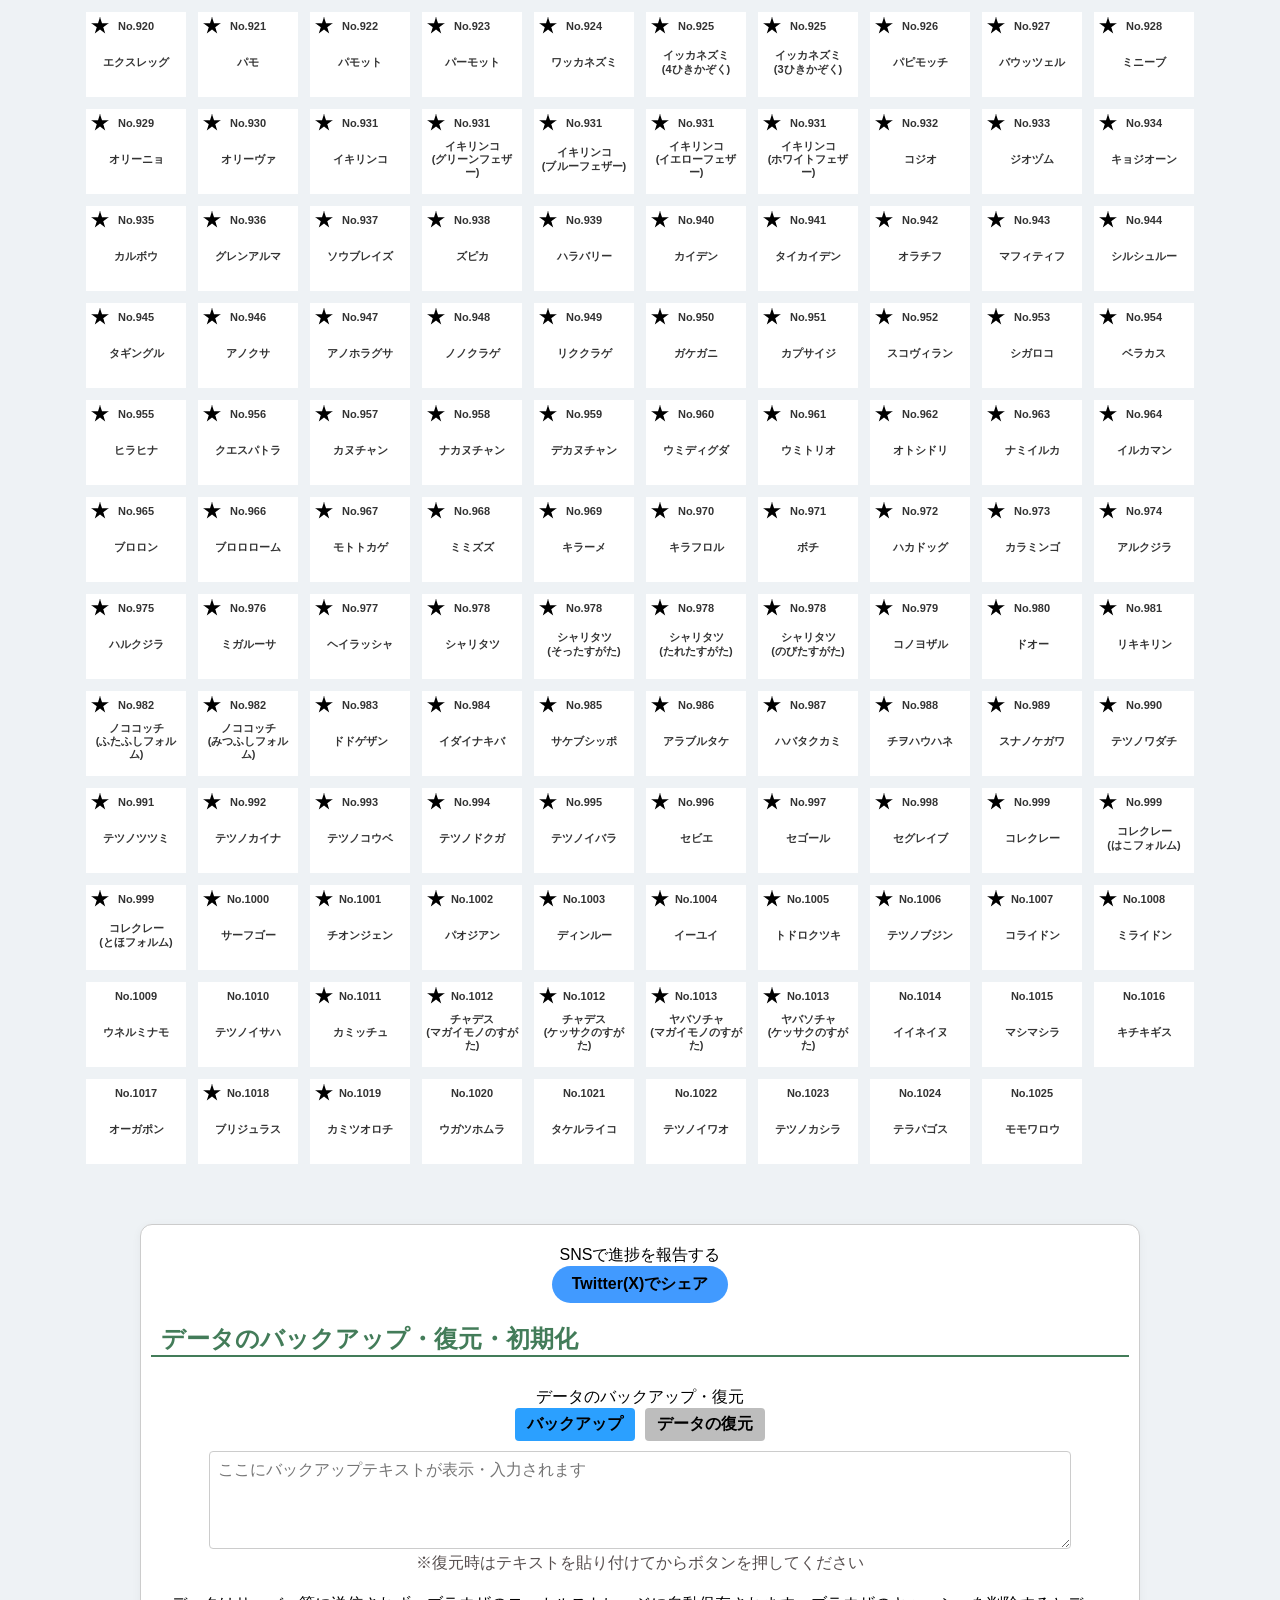
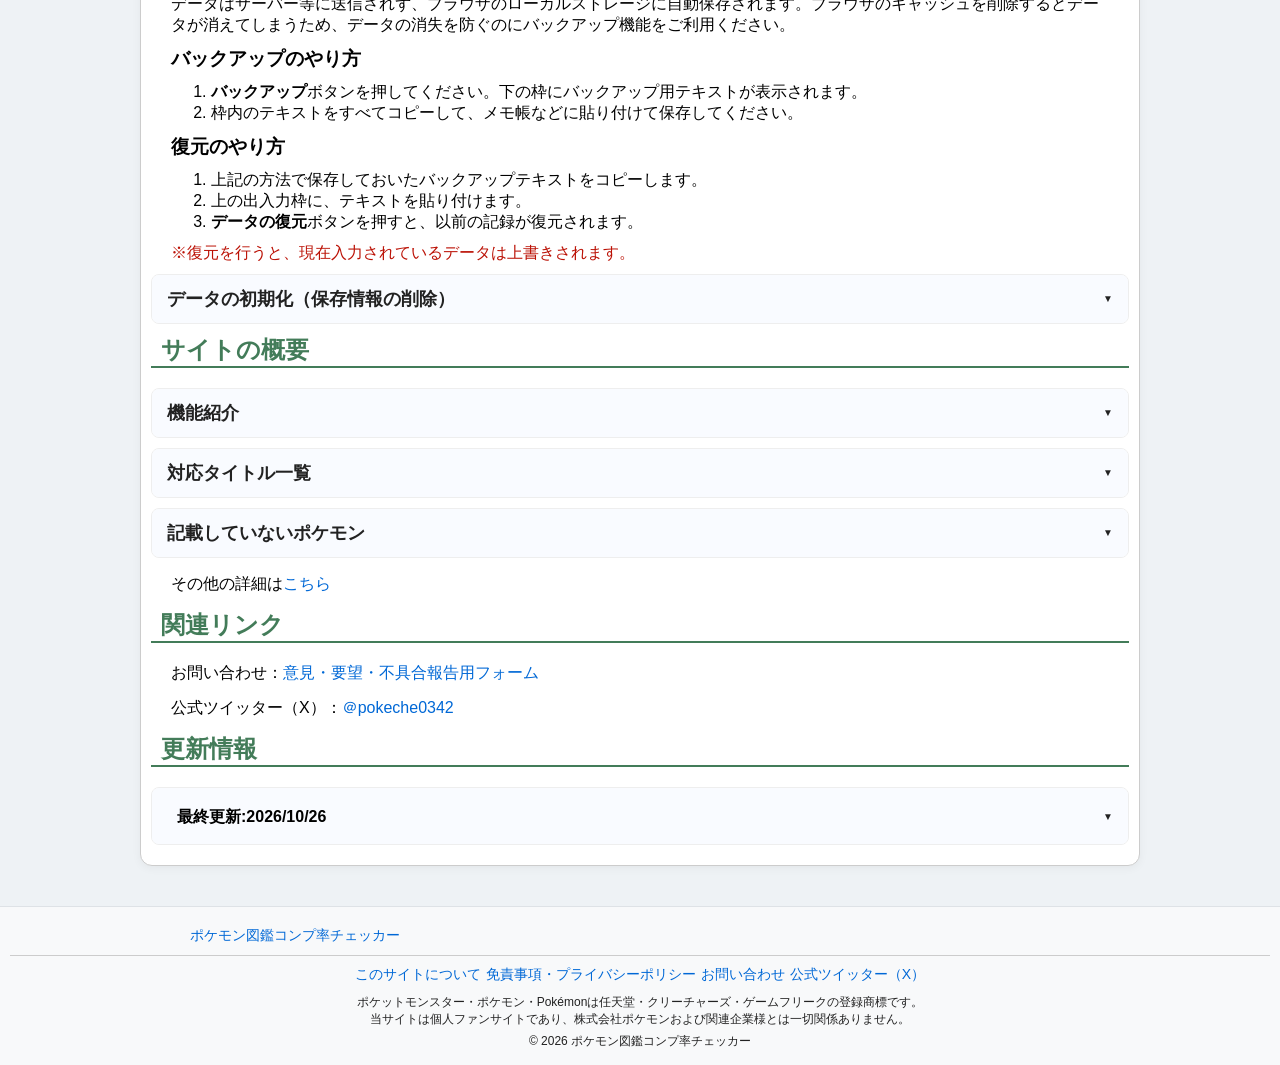
==== commit a555a6d3: "Add files via upload" ====
--- a/index.html
+++ b/index.html
@@ -255,7 +255,7 @@
             .bulk-menu p {
                 font-size: 14px; 
                 font-weight: bold; 
-                margin: 5px 0; 
+                margin: 0 auto 5px; 
                 color: #000; 
             }
 
@@ -274,7 +274,6 @@
                 font-weight: bold; 
                 margin: 0; 
                 color: #000; 
-                width: 80px; 
                 text-align: right;
             }
 
@@ -306,7 +305,7 @@
                 grid-template-columns: repeat(auto-fill, 100px); 
                 gap: 12px; 
                 padding: 20px 10px; 
-                margin: 0 auto; 
+                margin: 0 20px;
                 justify-content: center;
                 justify-items: center;
             }
@@ -997,7 +996,7 @@
 
                 /* 1つ1つのマスのデザイン */
                 .pokemon {
-                    width: 85px;
+                    width: 75px;
                     min-height: 80px;
                     padding: 17px 2px 5px;
                     font-size: 9px;
@@ -1018,6 +1017,9 @@
                 /* 図鑑ナンバーの枠 */
                 .container {
                     height: 16px;
+                    top: 6px;
+                    right: 2px;
+                    justify-content: flex-end;
                 }
 
                 /* 説明ゾーン */
@@ -1121,17 +1123,6 @@
                 /* ヘッダーの枠h1 */
                 .header-container h1 {
                     font-size: 20px;
-                }
-                    
-                /* カウンター全体 */
-                .counter-container {
-                    font-size: 12px;
-                }
-
-
-	            /* プルダウンエリアのp */
-                .filter-row p {
-                    font-size: 10px;
                 }
 
 	            /* プルダウン系のサイズ */
@@ -1161,30 +1152,6 @@
                     width: 110px;
                 }
 
-	            /* 操作パネルのチェック */
-                .filter-group {
-                    font-size: 10px;
-                }
-
-                /* 操作パネルのチェックのチェックボックス */
-                .filter-group input[type="checkbox" i] { 
-                    width: 10px;
-                }
-
-                /* 一括操作ボックスタイトル */
-                .bulk-title {
-                    font-size: 10px; 
-                }
-
-                .bulk-menu p {
-                    font-size: 10px; 
-                }
-
-                /* 一括操作ボックスのボタンエリアのp */
-                .bulk-btncontainer p {
-                    font-size: 10px; 
-                }
-
                 /* ボタンをきれいに並べるための共通スタイル */
                 .bulk-btn-green, .bulk-btn-red, .bulk-btn-orange {
                     height: 25px;
@@ -1198,6 +1165,105 @@
                     gap: 2px; 
                 }
 
+                /* 1つ1つのマスのデザイン */
+                .pokemon {
+                    width: 60px;
+                    min-height: 65px;
+                    padding: 13px 2px 0px;
+                    font-size: 8px;
+                }
+
+                /* 名前の設定 */
+                .name {
+                    line-height: 1;
+                }
+
+                /* ミニボタンの設定 */
+                .mini-btn {
+                    top: 3px;
+                    left: 3px;
+                    width: 14px; 
+                    height: 14px; 
+                }
+
+                /* 図鑑ナンバーの枠 */
+                .container {
+                    top: 2px;
+                }
+
+                /* 説明ゾーン */
+                /* 説明ゾーンのh2のレイアウト */
+                .info-card h2 {
+                    font-size: 16px;
+                }
+
+                /* 説明ゾーンのcontentのレイアウト */
+                .info-card .content {
+                    font-size: 12px;
+                }
+                
+                /* 説明ゾーンの一つ一つの枠組みのp */
+                .info-card-container p {
+                    font-size: 12px;
+                }
+
+                /* 説明ゾーンの一つ一つの枠組みのtextarea */
+                .info-card-container textarea {
+                    font-size: 12px; 
+                }
+
+                /* ツイートボタン */
+                .twitter-button {
+                    font-size: 12px;
+                }
+
+                /* バックアップボタン */
+                .buckup-button {
+                    font-size: 12px; 
+                }
+
+                /* バックアップの説明のh3 */
+                .howtobackup-container h3 {
+                    font-size: 14px;
+                }
+
+                /* バックアップの説明のp,ol */
+                .howtobackup-container p, .howtobackup-container ol {
+                    font-size: 12px;
+                }
+
+                /* 初期化ボタン */
+                .reset-button {
+                    font-size: 12px; 
+                }
+
+                /*折りたたみのタイトル */
+                .accordion summary {
+                    font-size: 14px;
+                }
+
+                /*折りたたみのcontent */
+                .accordion .content {
+                    font-size: 12px;
+                }
+
+                /*折りたたみのminicontent */
+                .accordion .minicontent {
+                    font-size: 8px;
+                }
+
+                /* 一つ一つの更新情報の枠 */
+                .update-tag {
+                    font-size: 12px;
+                }
+                    
+                /* フッターのナビ */
+                .footer-navi {
+                    font-size: 10px;
+                }
+            }
+
+            @media screen and (max-width: 367px) {
                 /* 1つ1つのマスのデザイン */
                 .pokemon {
                     width: 65px;
@@ -1205,125 +1271,6 @@
                     padding: 13px 2px 0px;
                     font-size: 8px;
                 }
-
-                /* 名前の設定 */
-                .name {
-                    line-height: 1;
-                }
-
-                /* ミニボタンの設定 */
-                .mini-btn {
-                    top: 3px;
-                    left: 3px;
-                    width: 14px; 
-                    height: 14px; 
-                }
-
-                /* 図鑑ナンバーの枠 */
-                .container {
-                    top: 2px;
-                }
-
-                /* 説明ゾーン */
-                /* 説明ゾーンのh2のレイアウト */
-                .info-card h2 {
-                    font-size: 16px;
-                }
-
-                /* 説明ゾーンのcontentのレイアウト */
-                .info-card .content {
-                    font-size: 12px;
-                }
-                
-                /* 説明ゾーンの一つ一つの枠組みのp */
-                .info-card-container p {
-                    font-size: 12px;
-                }
-
-                /* 説明ゾーンの一つ一つの枠組みのtextarea */
-                .info-card-container textarea {
-                    font-size: 12px; 
-                }
-
-                /* ツイートボタン */
-                .twitter-button {
-                    font-size: 12px;
-                }
-
-                /* バックアップボタン */
-                .buckup-button {
-                    font-size: 12px; 
-                }
-
-                /* バックアップの説明のh3 */
-                .howtobackup-container h3 {
-                    font-size: 14px;
-                }
-
-                /* バックアップの説明のp,ol */
-                .howtobackup-container p, .howtobackup-container ol {
-                    font-size: 12px;
-                }
-
-                /* 初期化ボタン */
-                .reset-button {
-                    font-size: 12px; 
-                }
-
-                /*折りたたみのタイトル */
-                .accordion summary {
-                    font-size: 14px;
-                }
-
-                /*折りたたみのcontent */
-                .accordion .content {
-                    font-size: 12px;
-                }
-
-                /*折りたたみのminicontent */
-                .accordion .minicontent {
-                    font-size: 8px;
-                }
-
-                /* 一つ一つの更新情報の枠 */
-                .update-tag {
-                    font-size: 12px;
-                }
-                    
-                /* フッターのナビ */
-                .footer-navi {
-                    font-size: 10px;
-                }
-
-            }
-
-            @media screen and (max-width: 429px) {
-	            /* 操作パネルのプルダウンエリア */
-                .filter-row {
-                    max-width: 329px;
-                }
-
-            }
-
-            @media screen and (max-width: 380px) {
-	            /* 操作パネルのチェック */
-                .filter-group {
-                    gap: 0px 5px;
-                }
-
-            }
-
-            @media screen and (max-width: 364px) {
-	            /* 操作パネルのチェック */
-                .filter-group {
-                    font-size: 8px;
-                }
-
-                /* 操作パネルのチェックのチェックボックス */
-                .filter-group input[type="checkbox" i] { 
-                    width: 8px;
-                }
-
             }
 
         </style>
@@ -1608,7 +1555,9 @@
                     </div>
                     <h2>更新情報</h2>
                     <details class="accordion">
-                        <summary><span class="update-tag">最終更新:2026/10/09</span></summary>
+                        <summary><span class="update-tag">最終更新:2026/10/26</span></summary>
+                        <div class="update-tag"><span class="update-date">2026/10/26:</span>
+                        <span class="update-content">UIの調整。</span></div>
                         <div class="update-tag"><span class="update-date">2026/10/09:</span>
                         <span class="update-content">全国図鑑 (Pokémon GO)にジュラルドン（キョダイマックスのすがた）とその色違いを追加。</span></div>
                         <div class="update-tag"><span class="update-date">2026/10/03:</span>
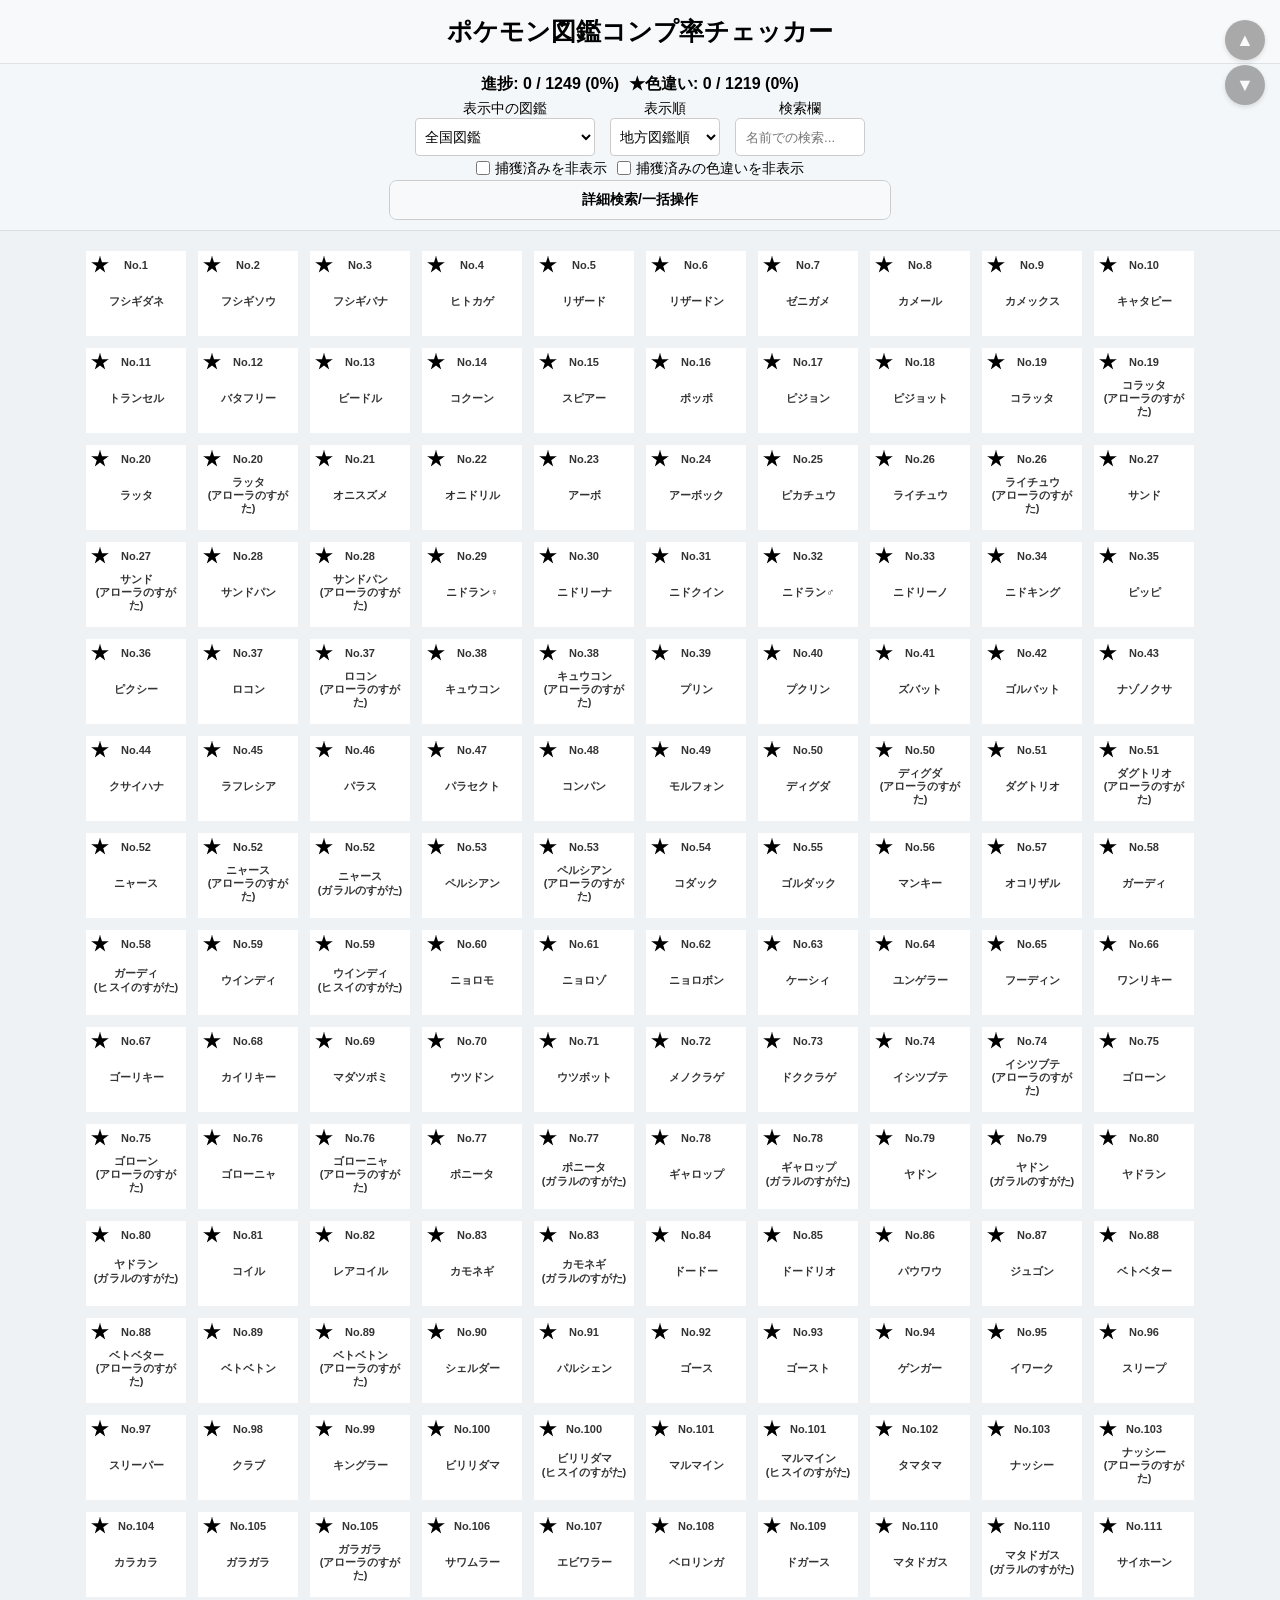
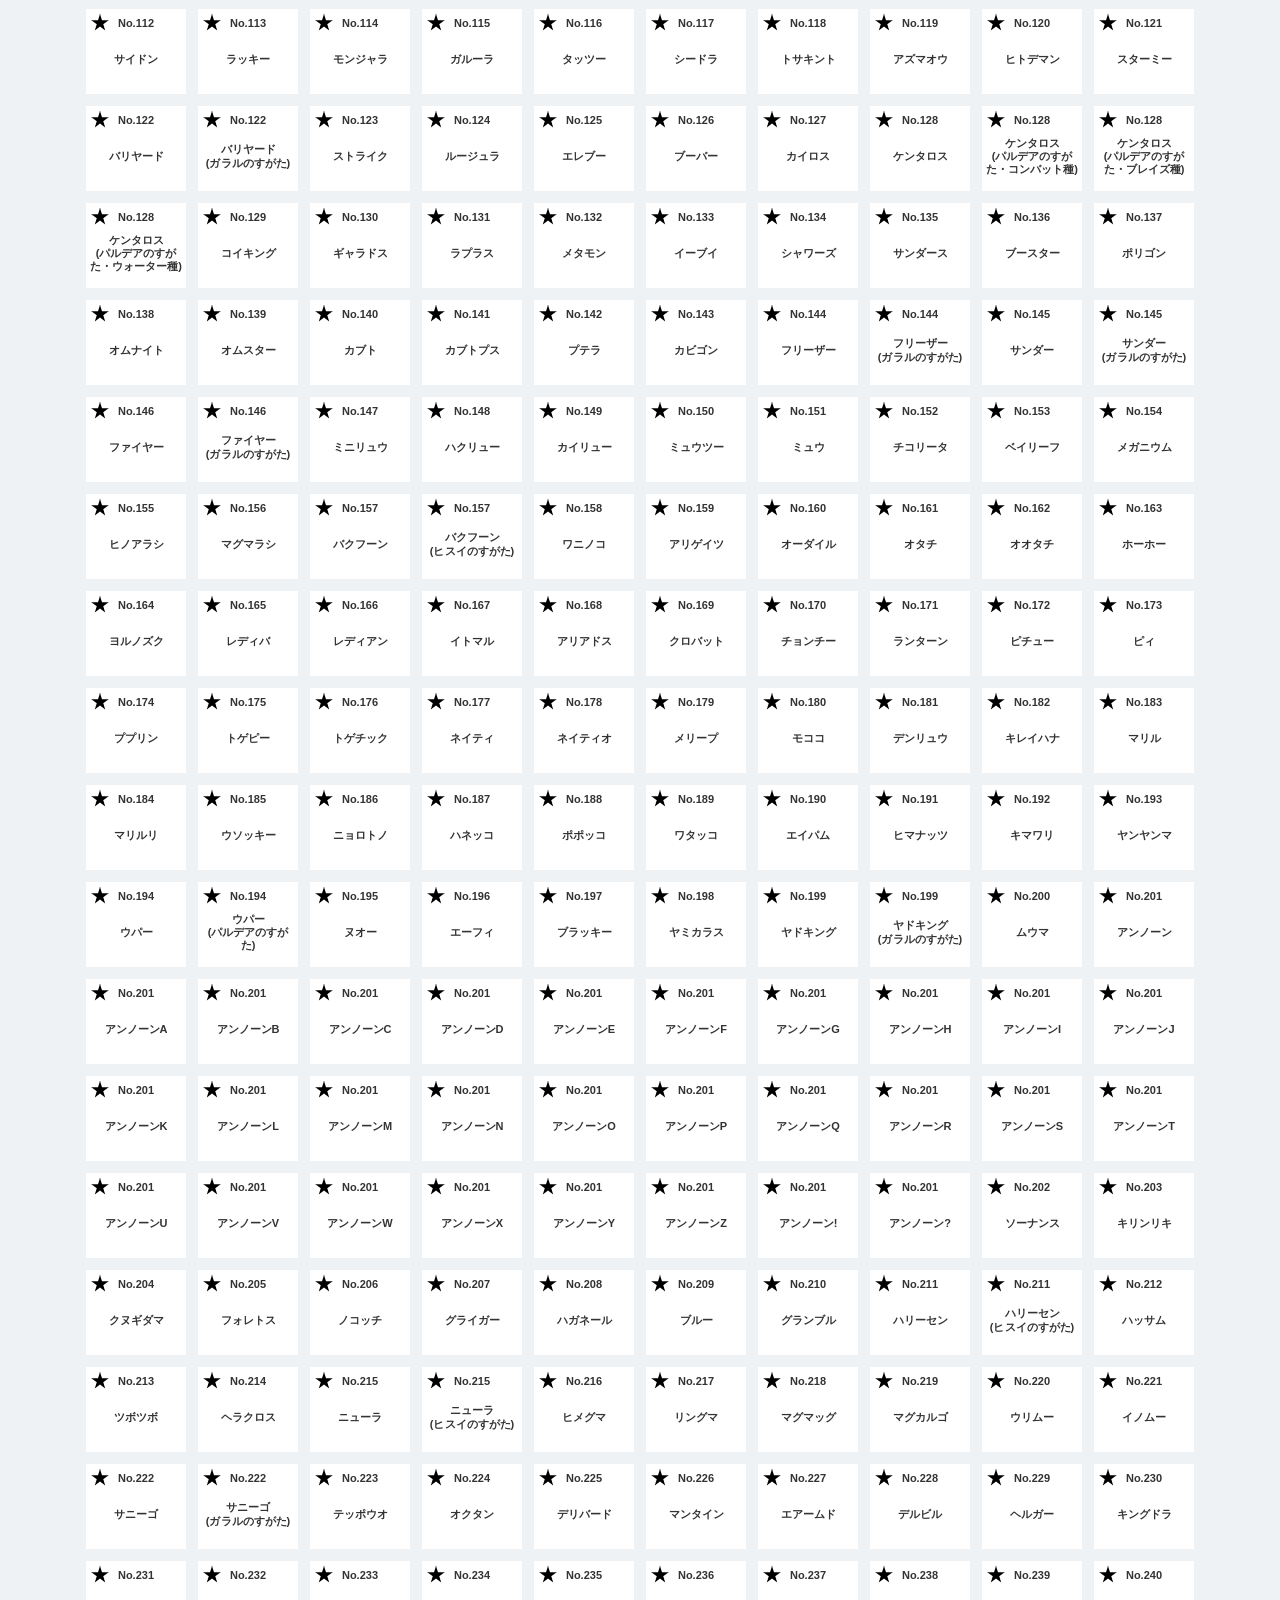
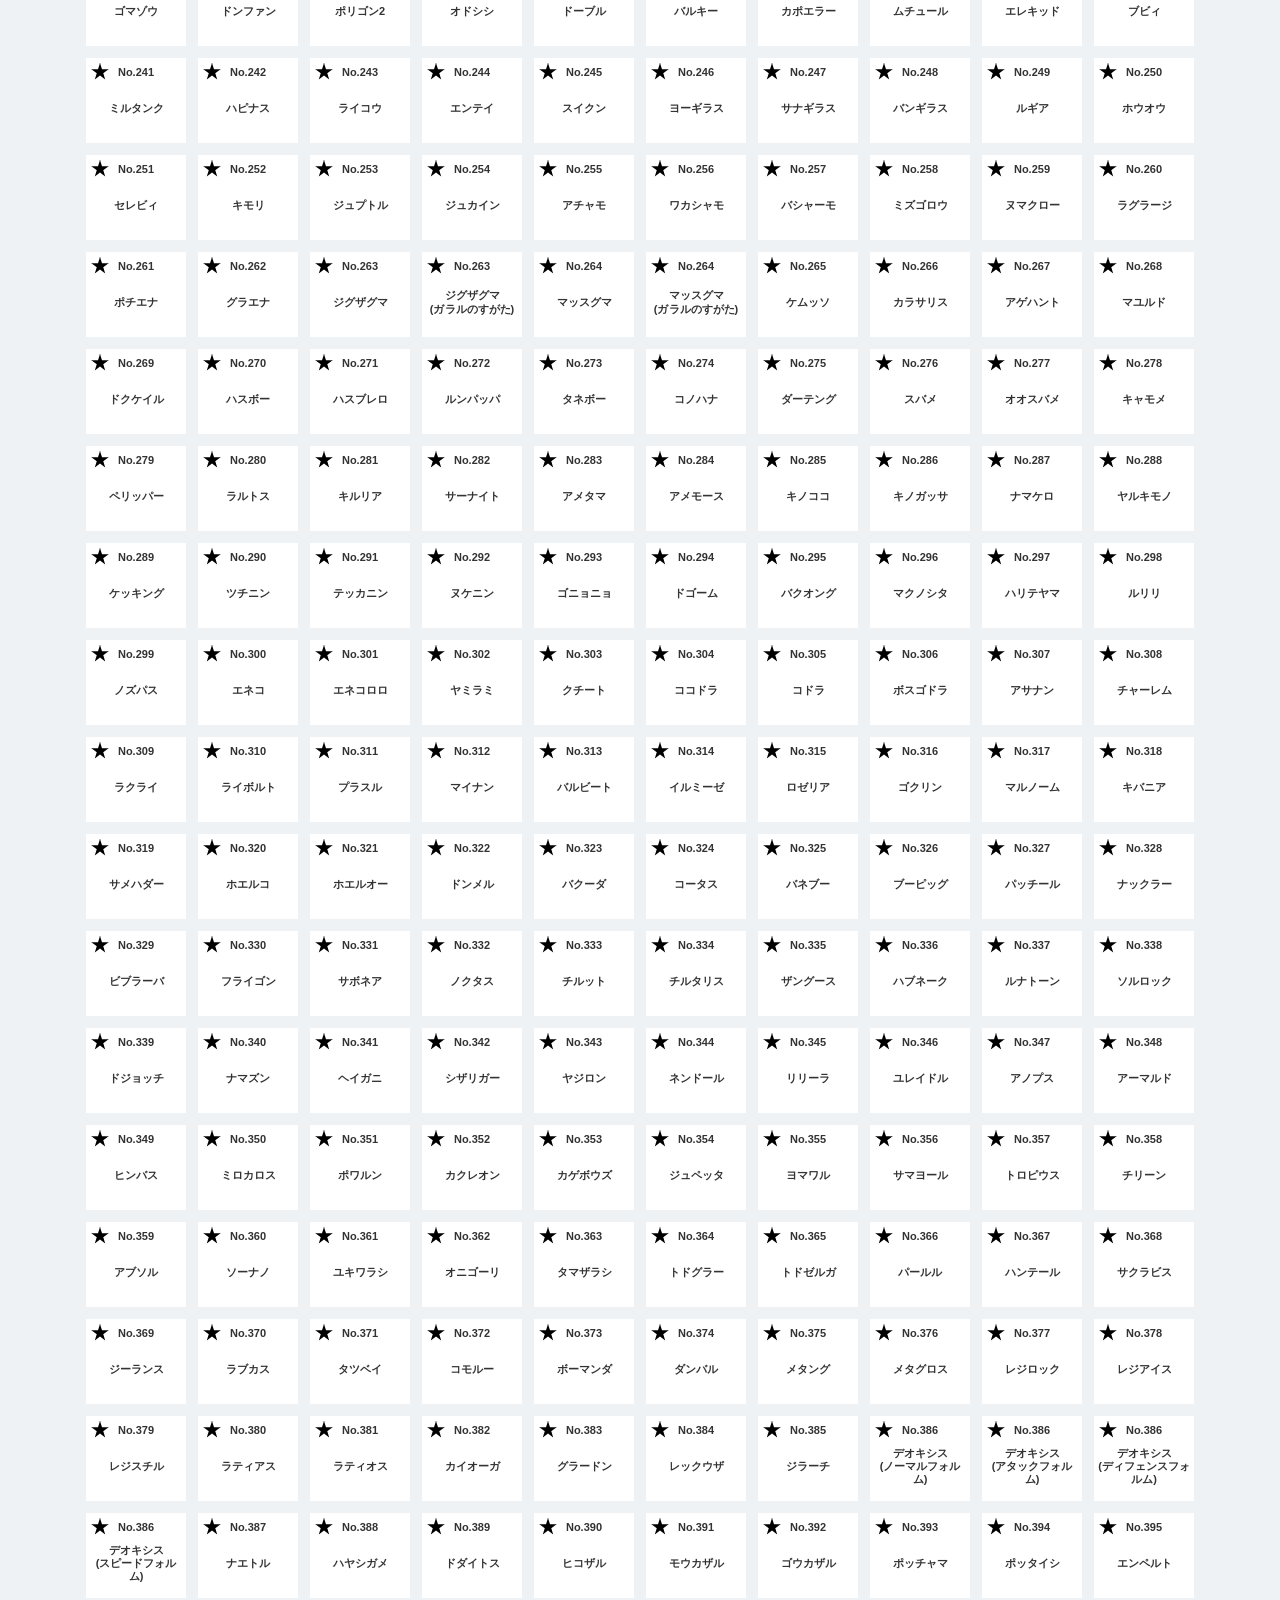
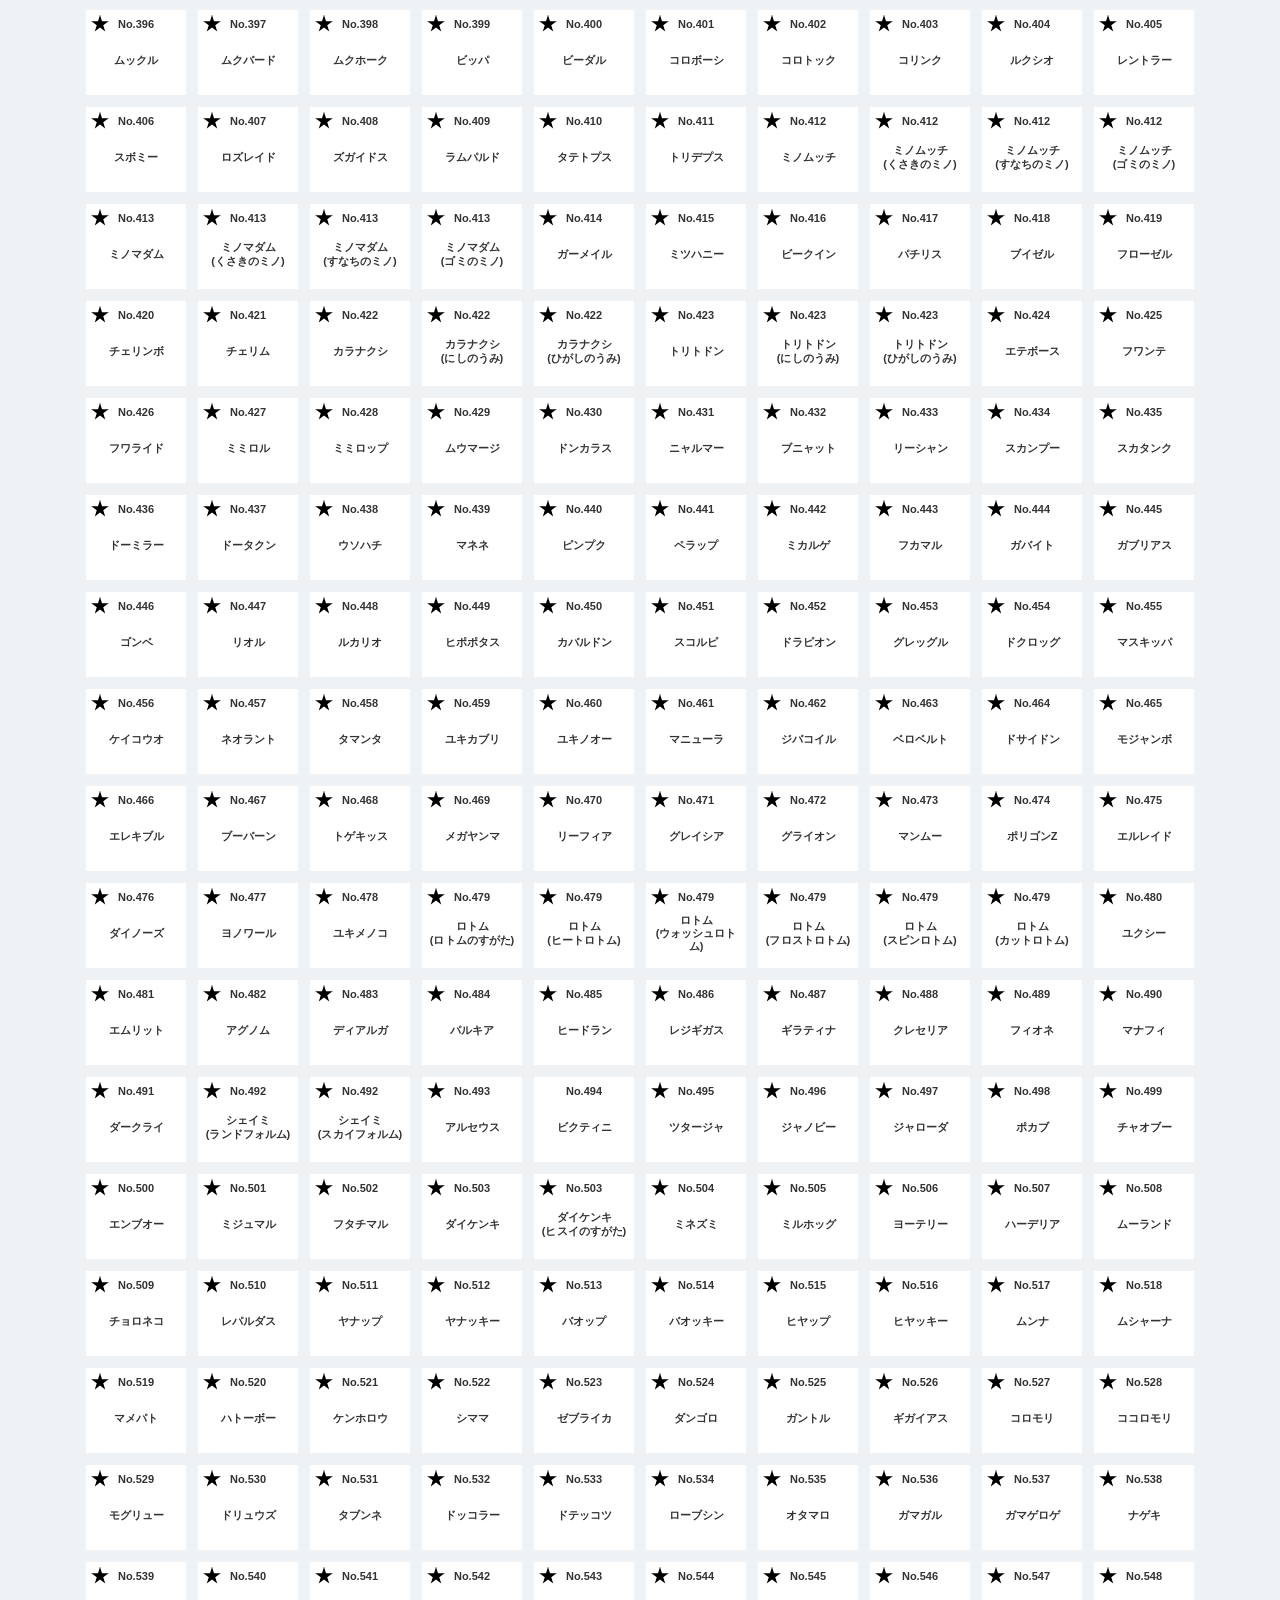
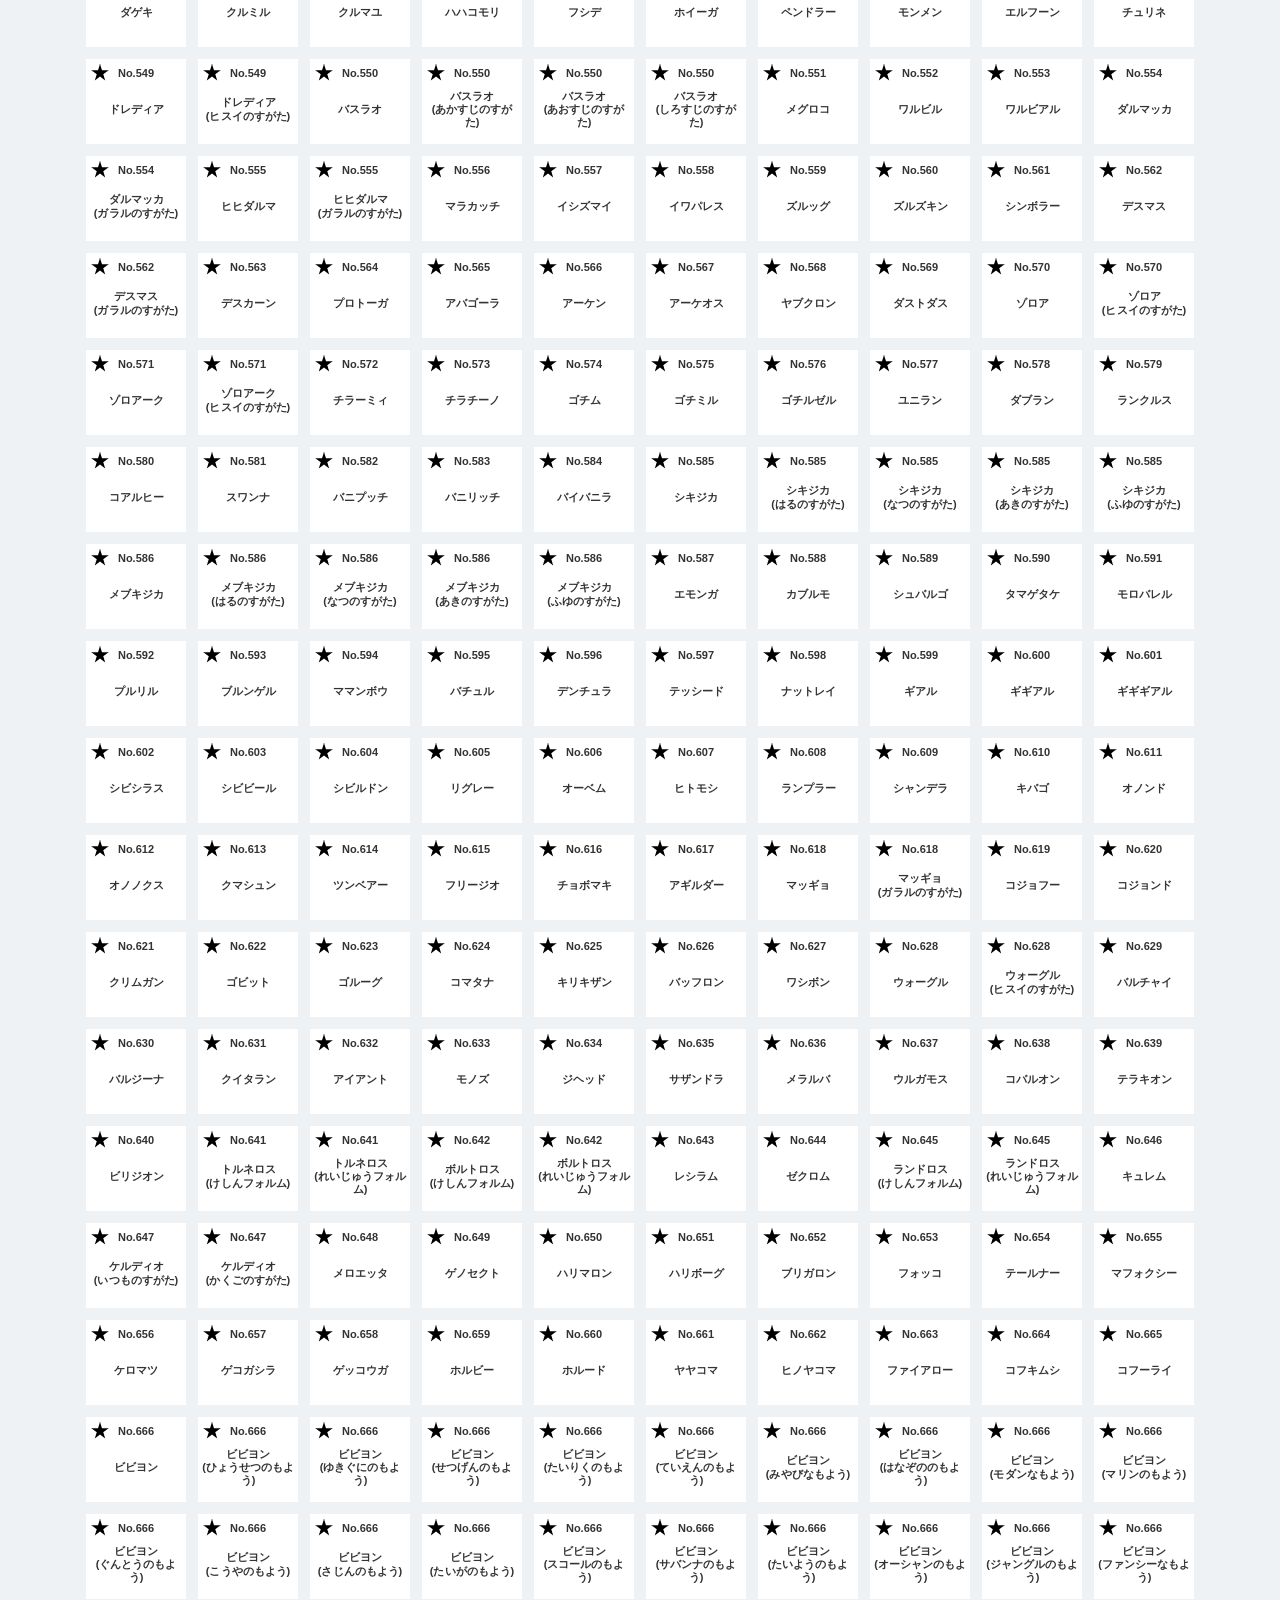
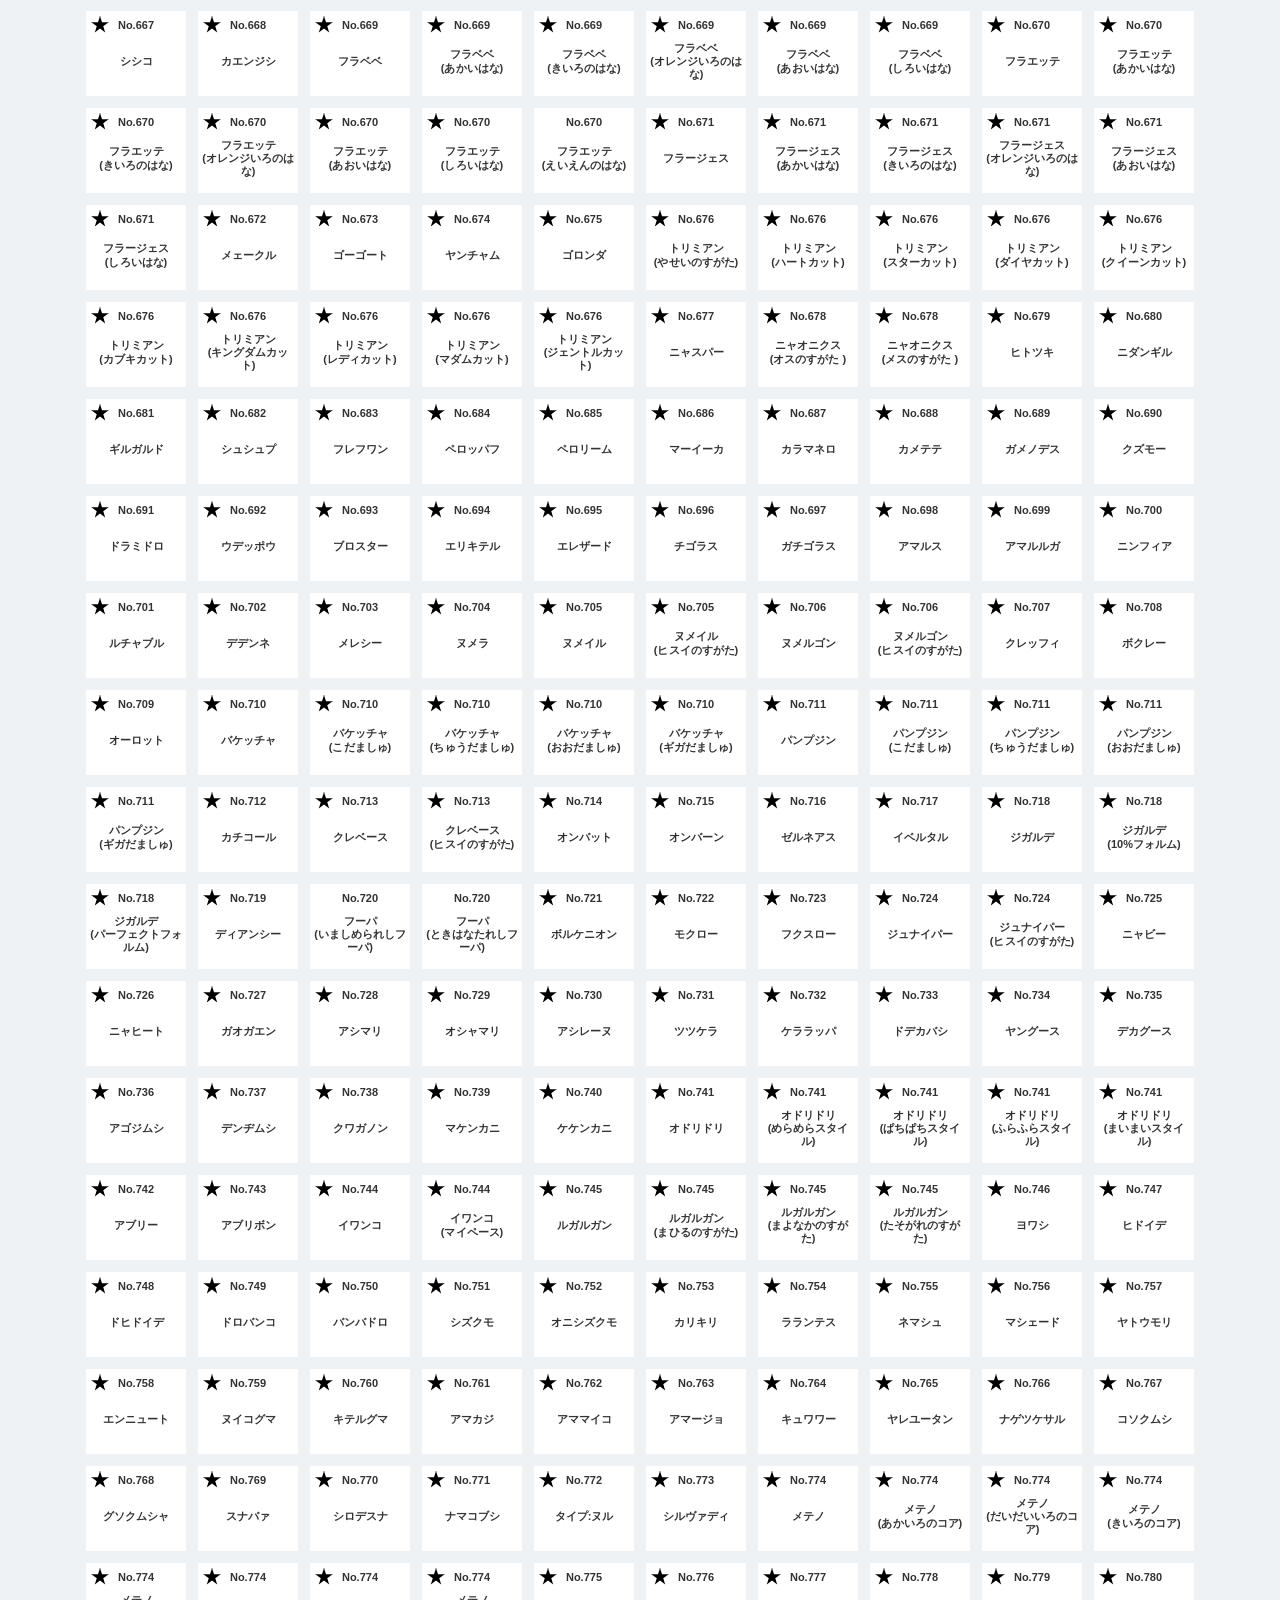
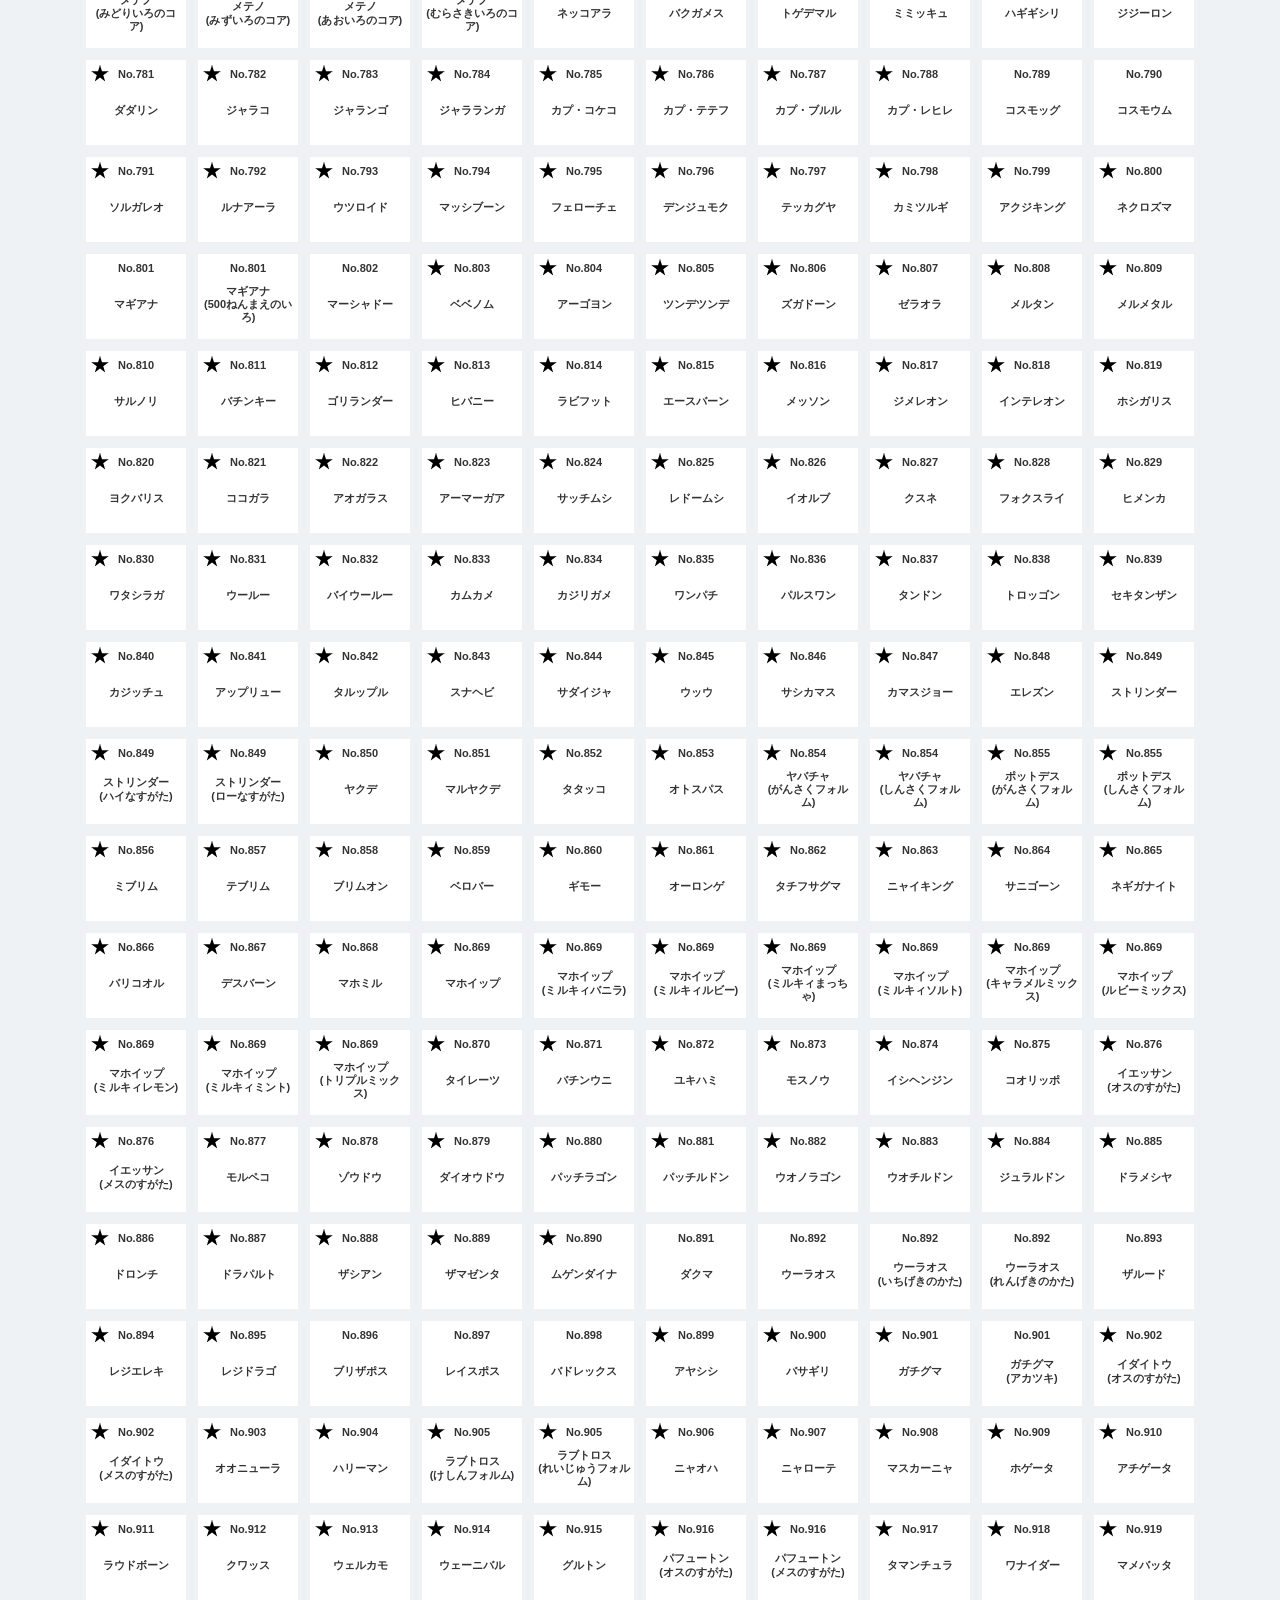
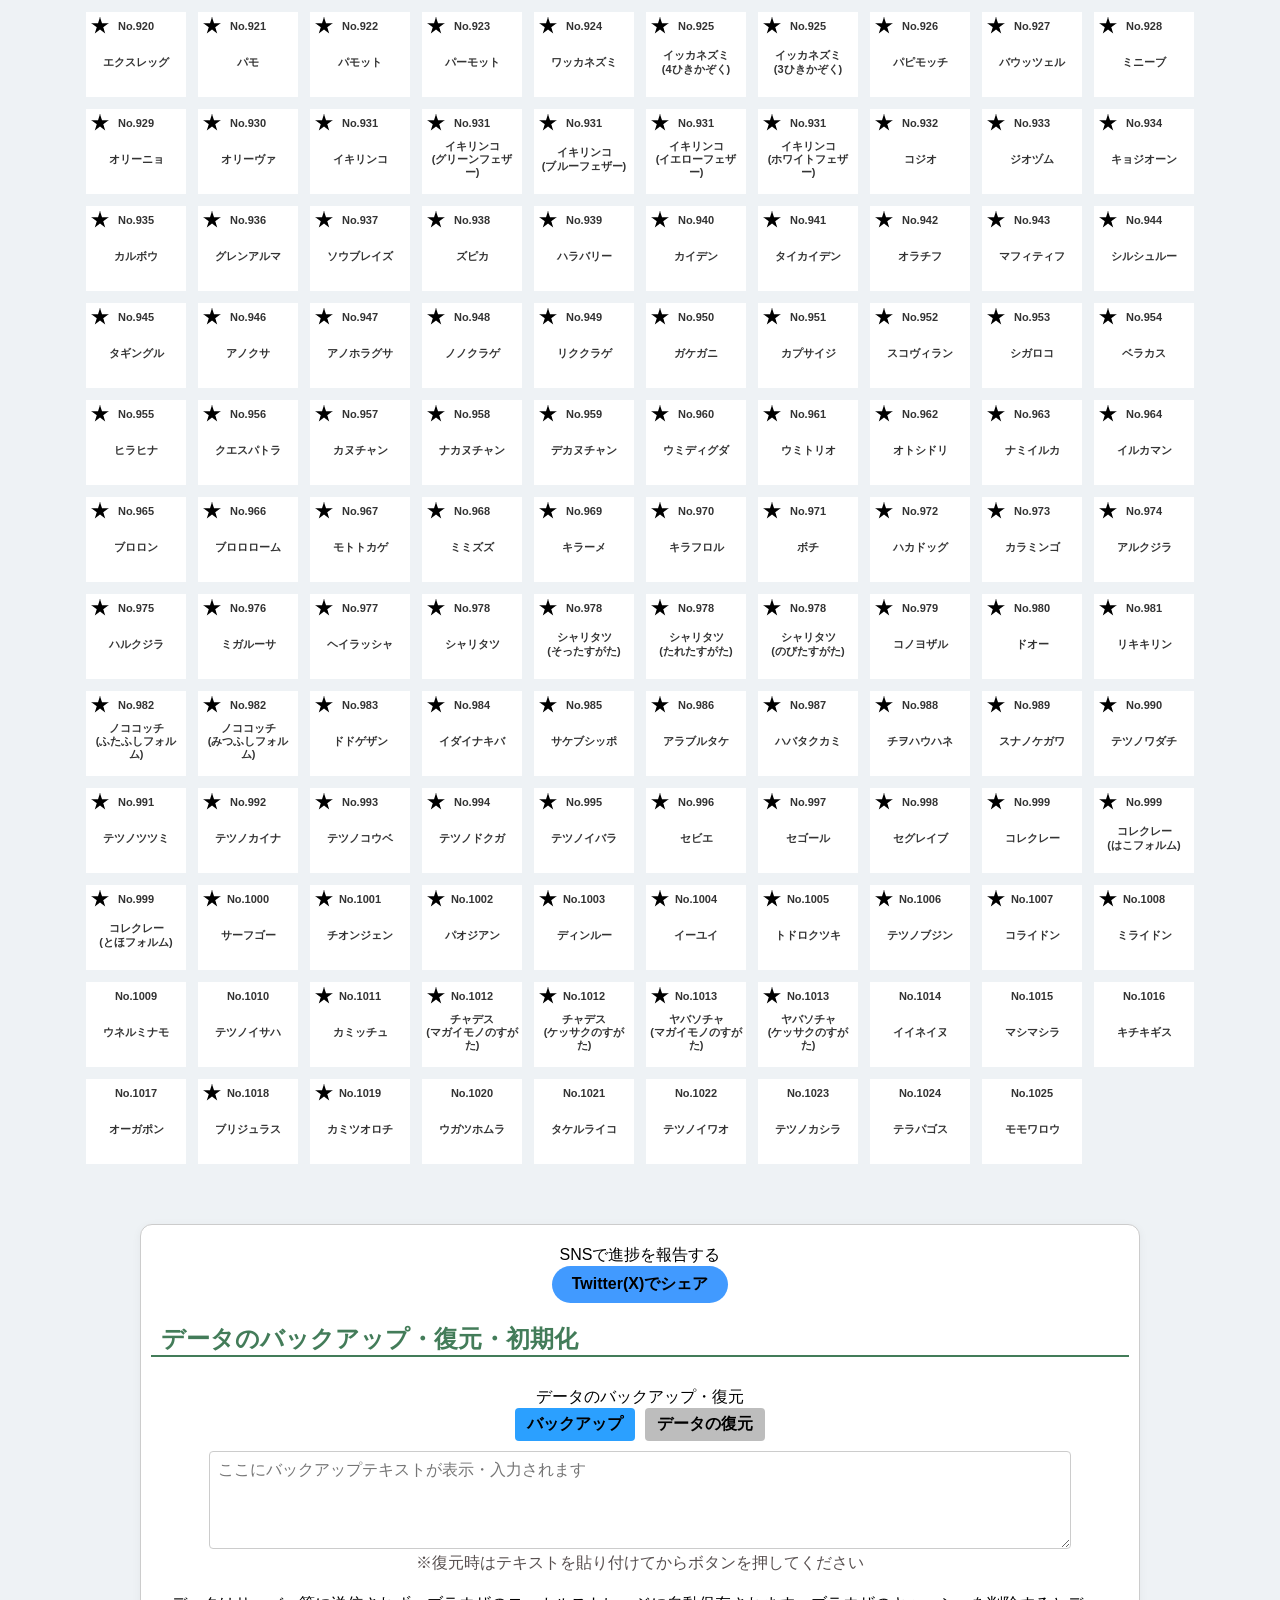
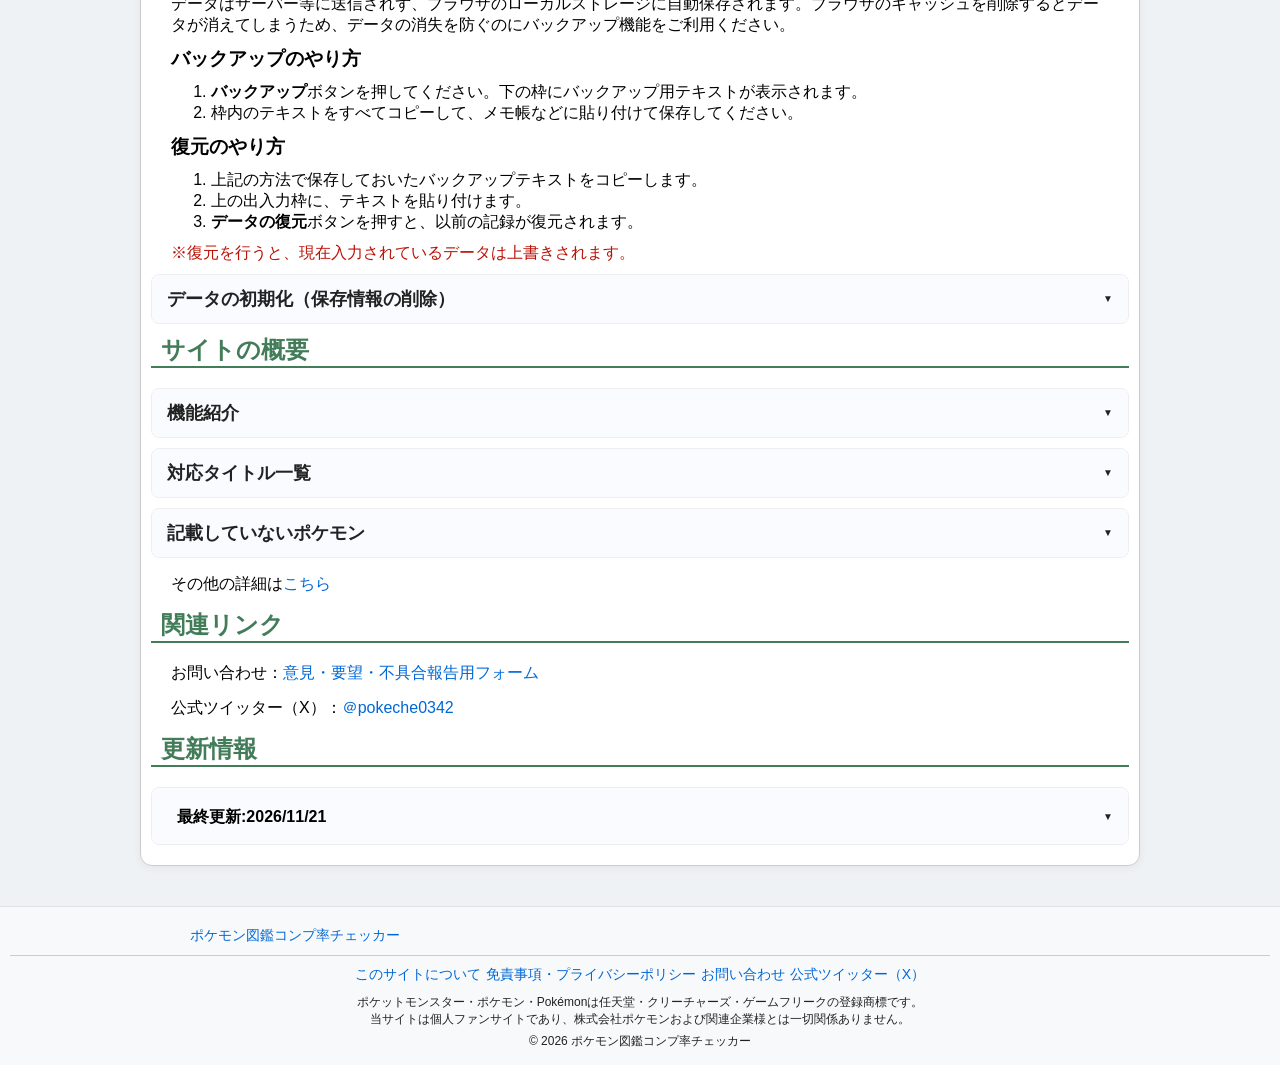
==== commit 274c2cfe: "Add files via upload" ====
--- a/index.html
+++ b/index.html
@@ -1555,7 +1555,9 @@
                     </div>
                     <h2>更新情報</h2>
                     <details class="accordion">
-                        <summary><span class="update-tag">最終更新:2026/10/26</span></summary>
+                        <summary><span class="update-tag">最終更新:2026/11/21</span></summary>
+                        <div class="update-tag"><span class="update-date">2026/11/21:</span>
+                        <span class="update-content">全国図鑑 (Pokémon GO)にメガピクシーとその色違いを追加。</span></div>
                         <div class="update-tag"><span class="update-date">2026/10/26:</span>
                         <span class="update-content">UIの調整。</span></div>
                         <div class="update-tag"><span class="update-date">2026/10/09:</span>
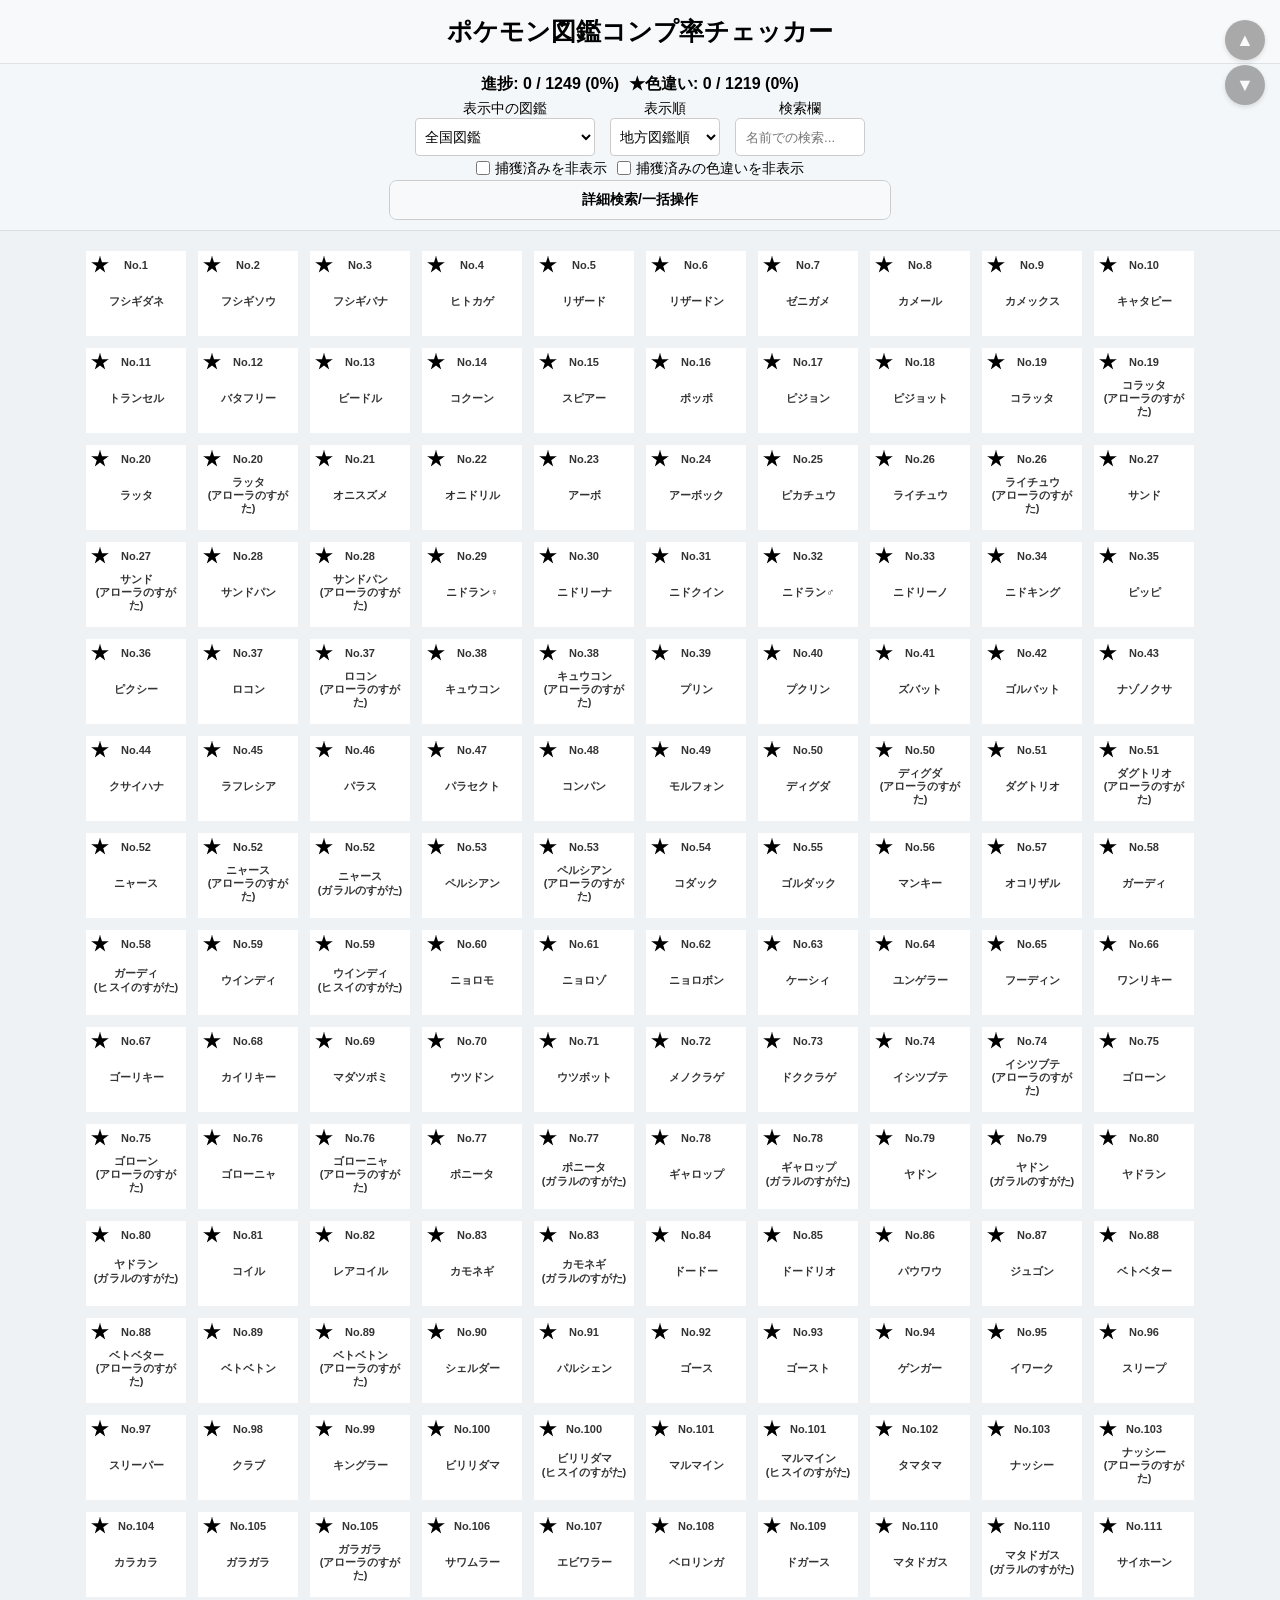
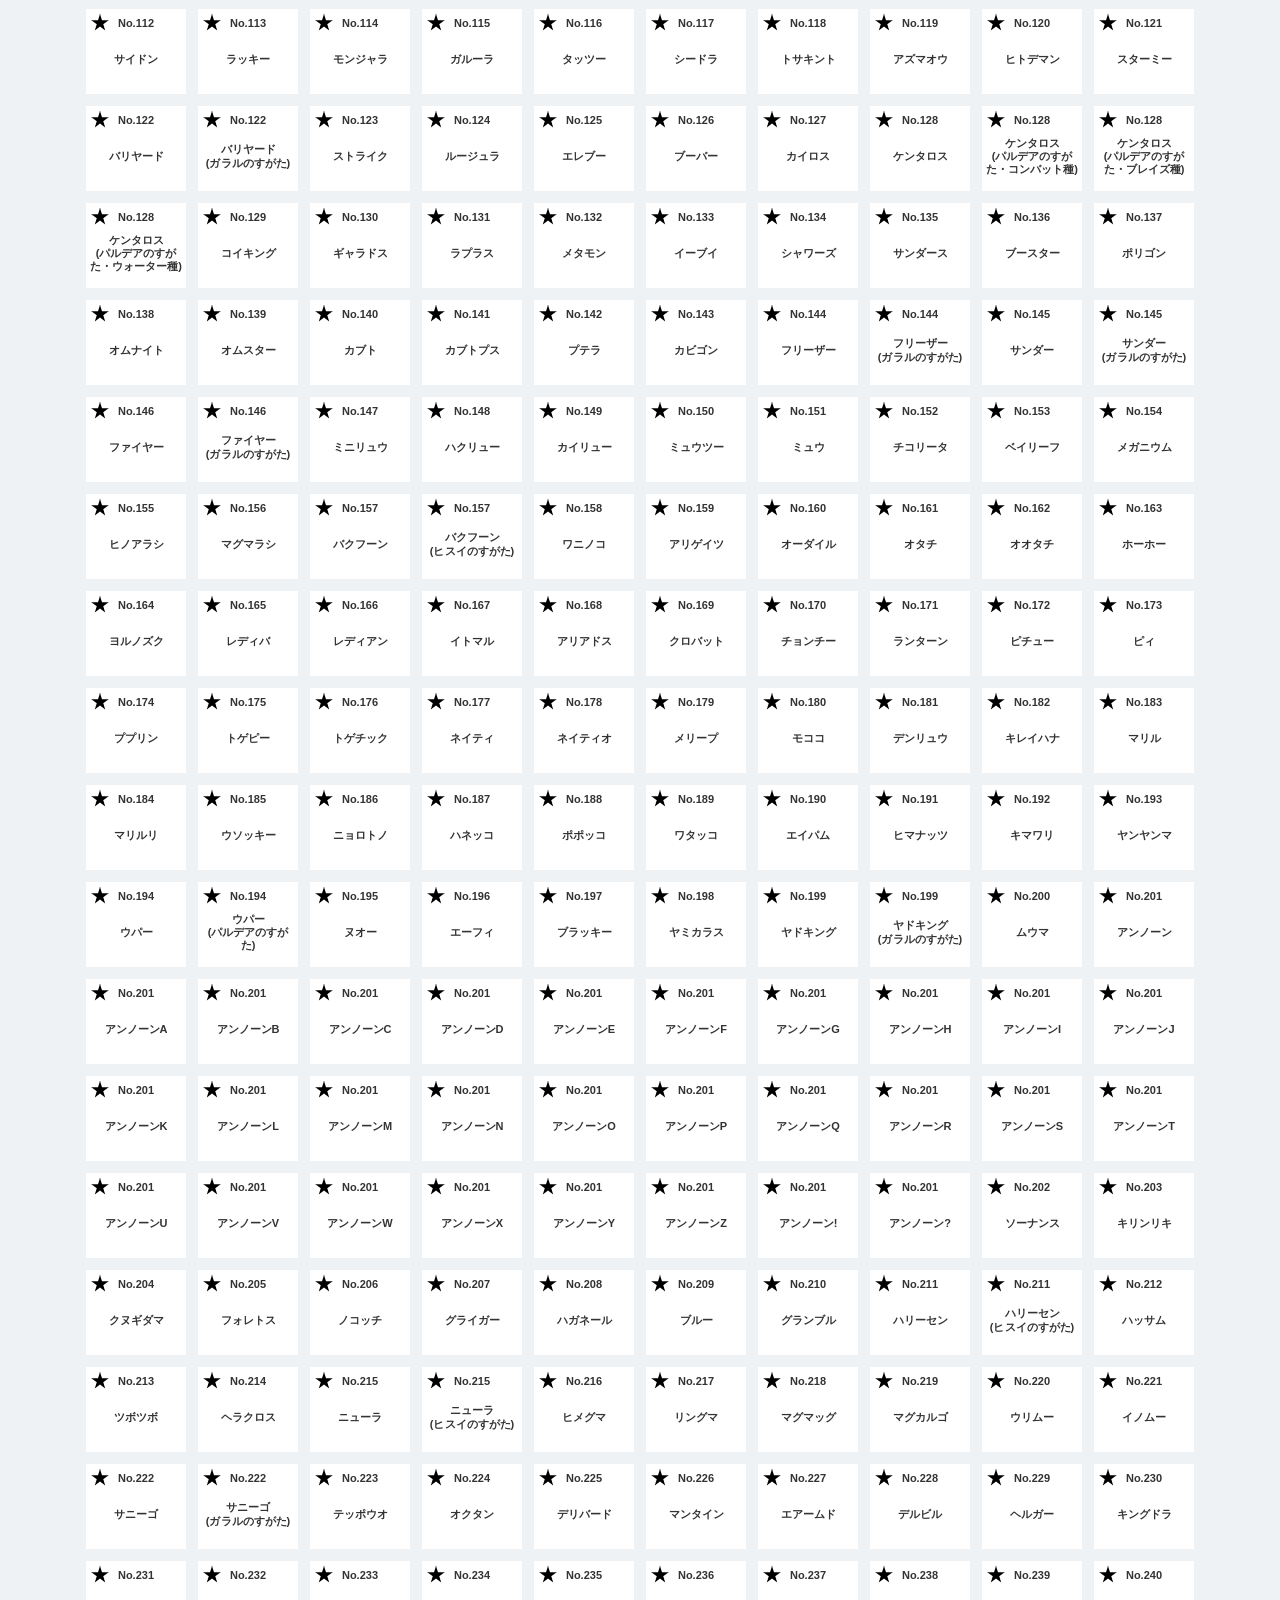
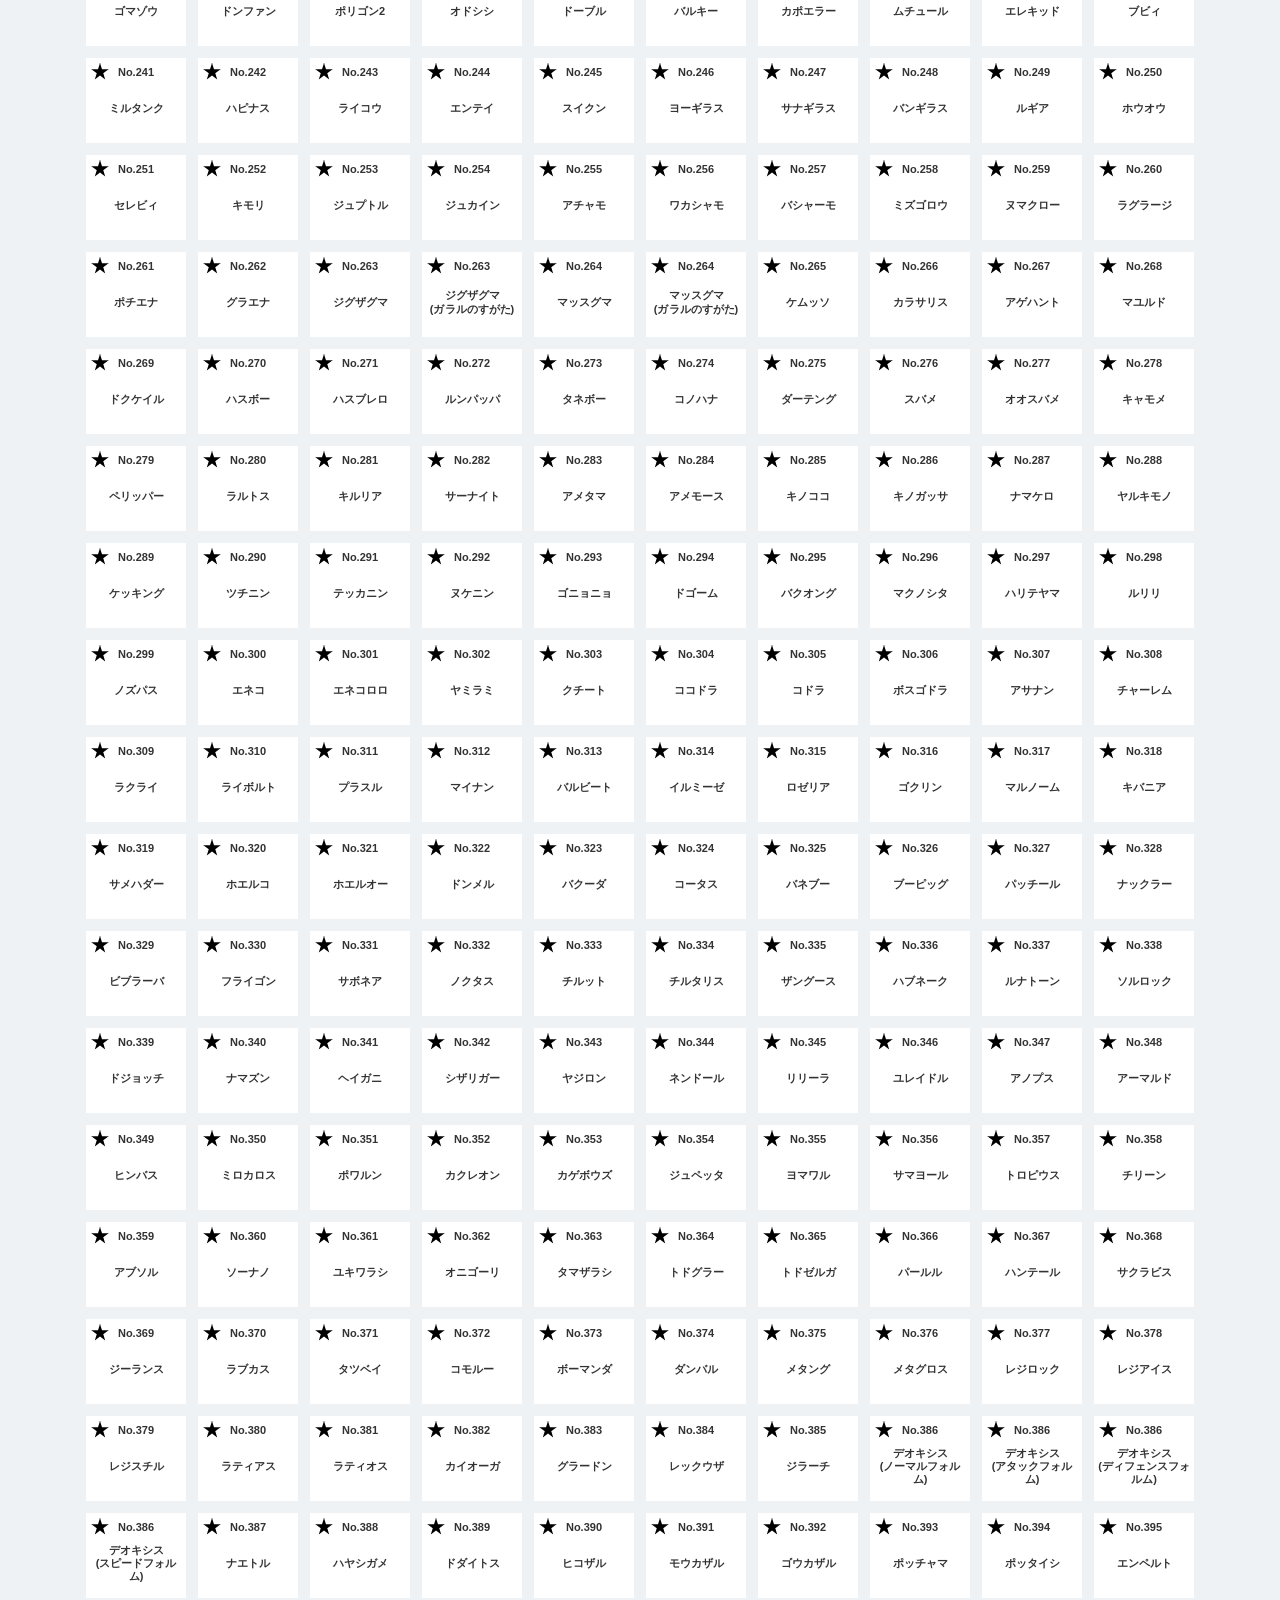
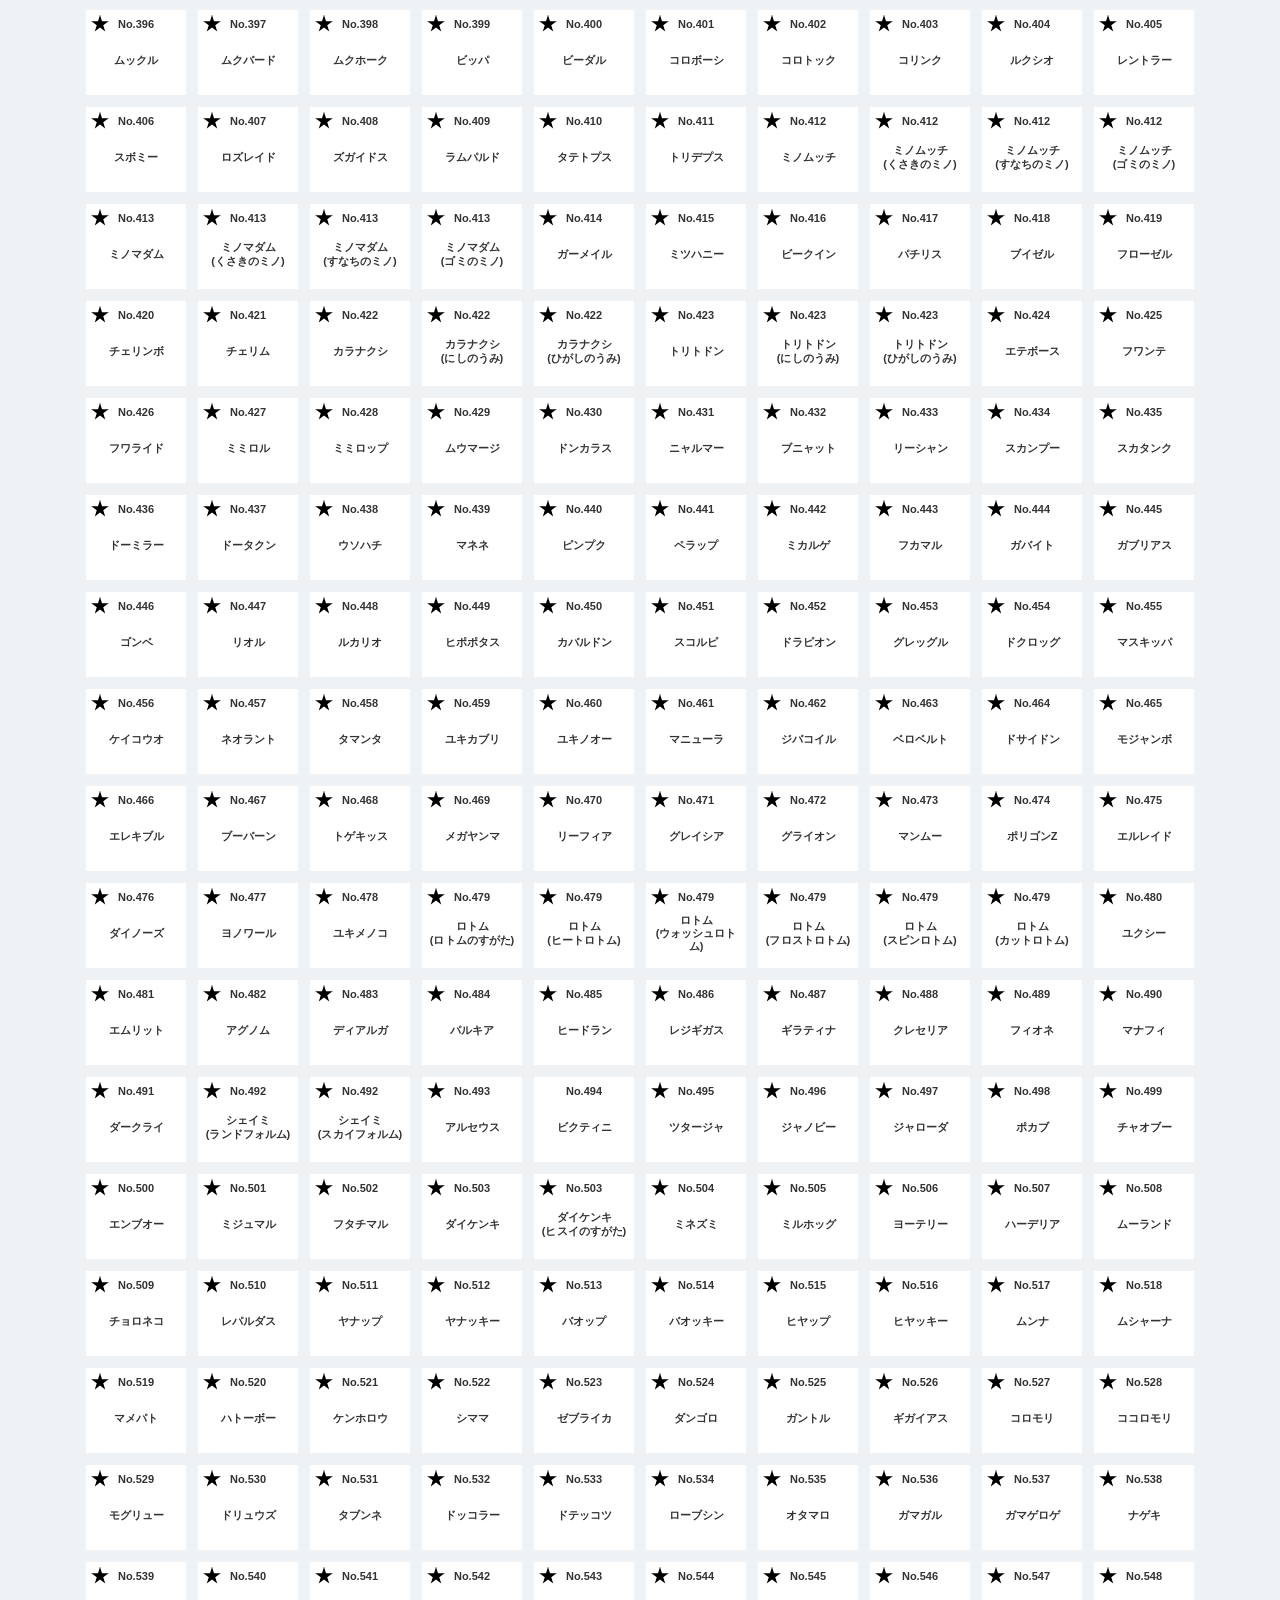
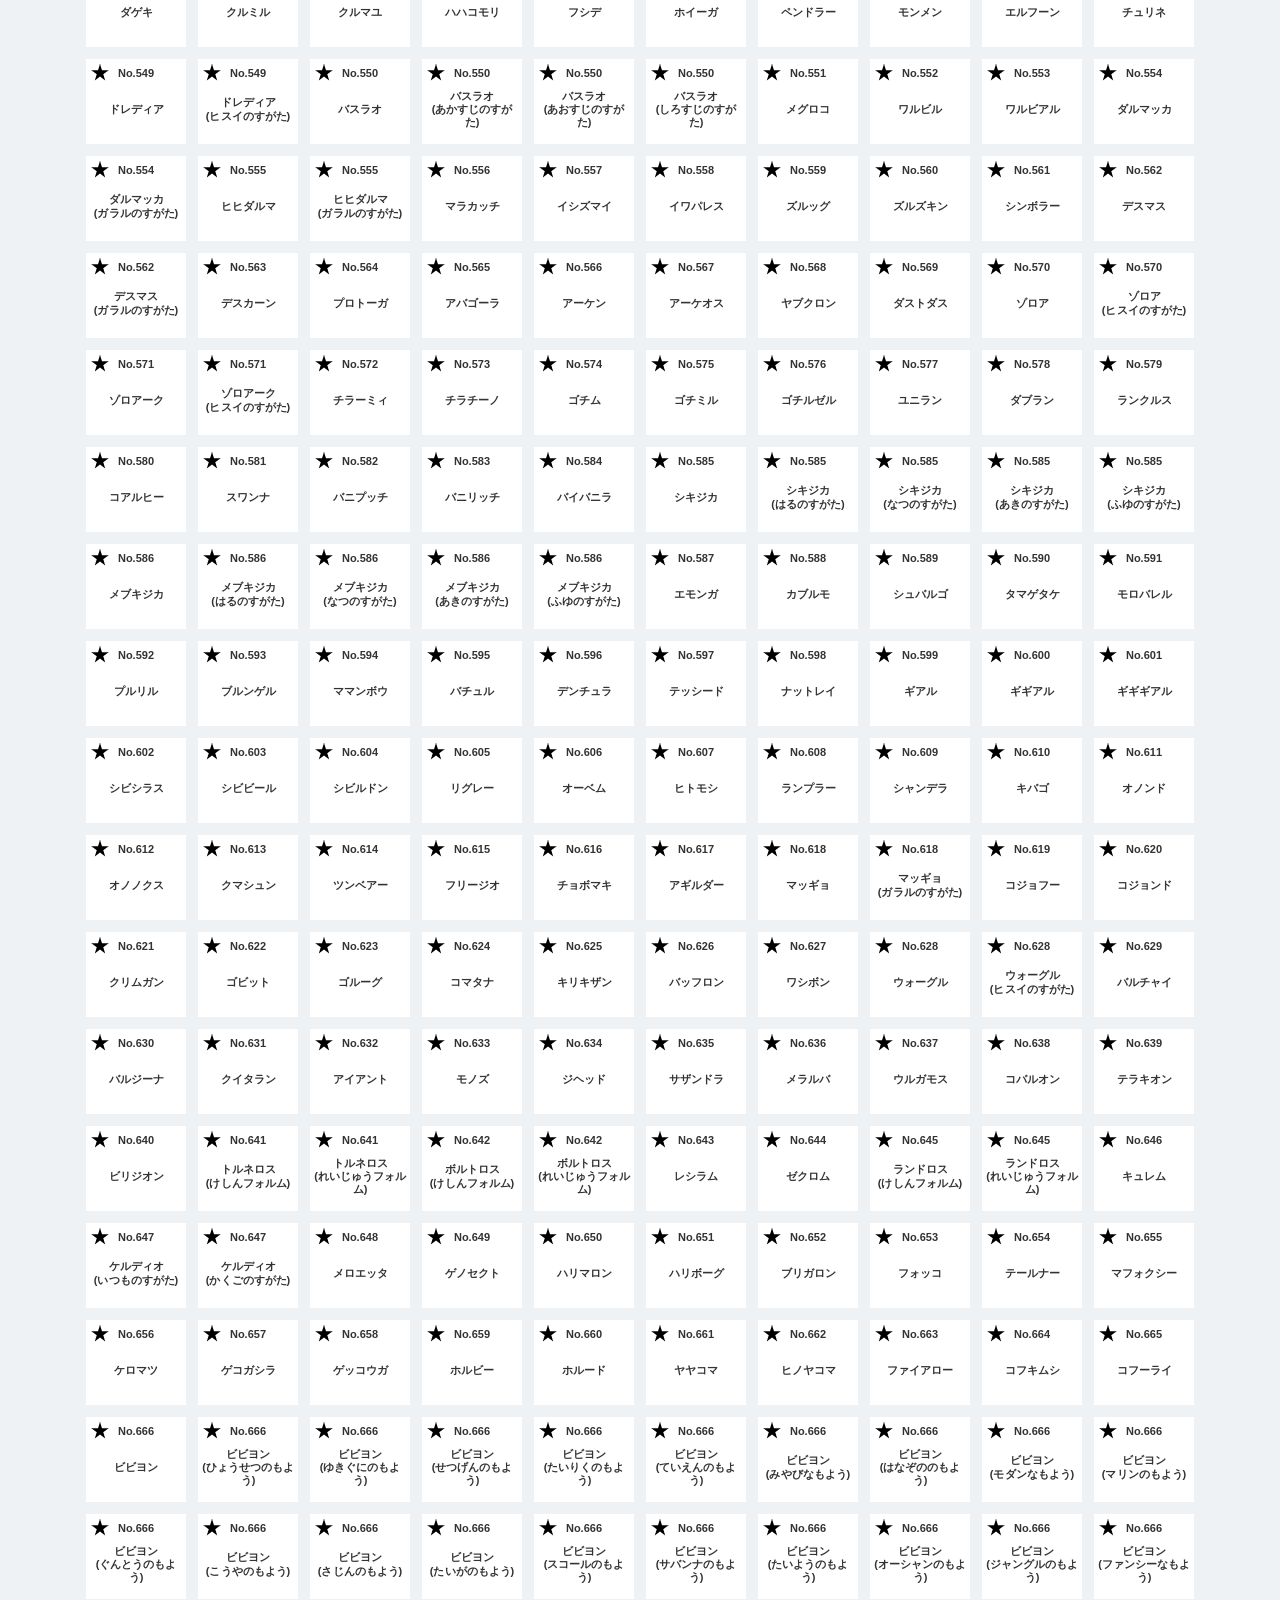
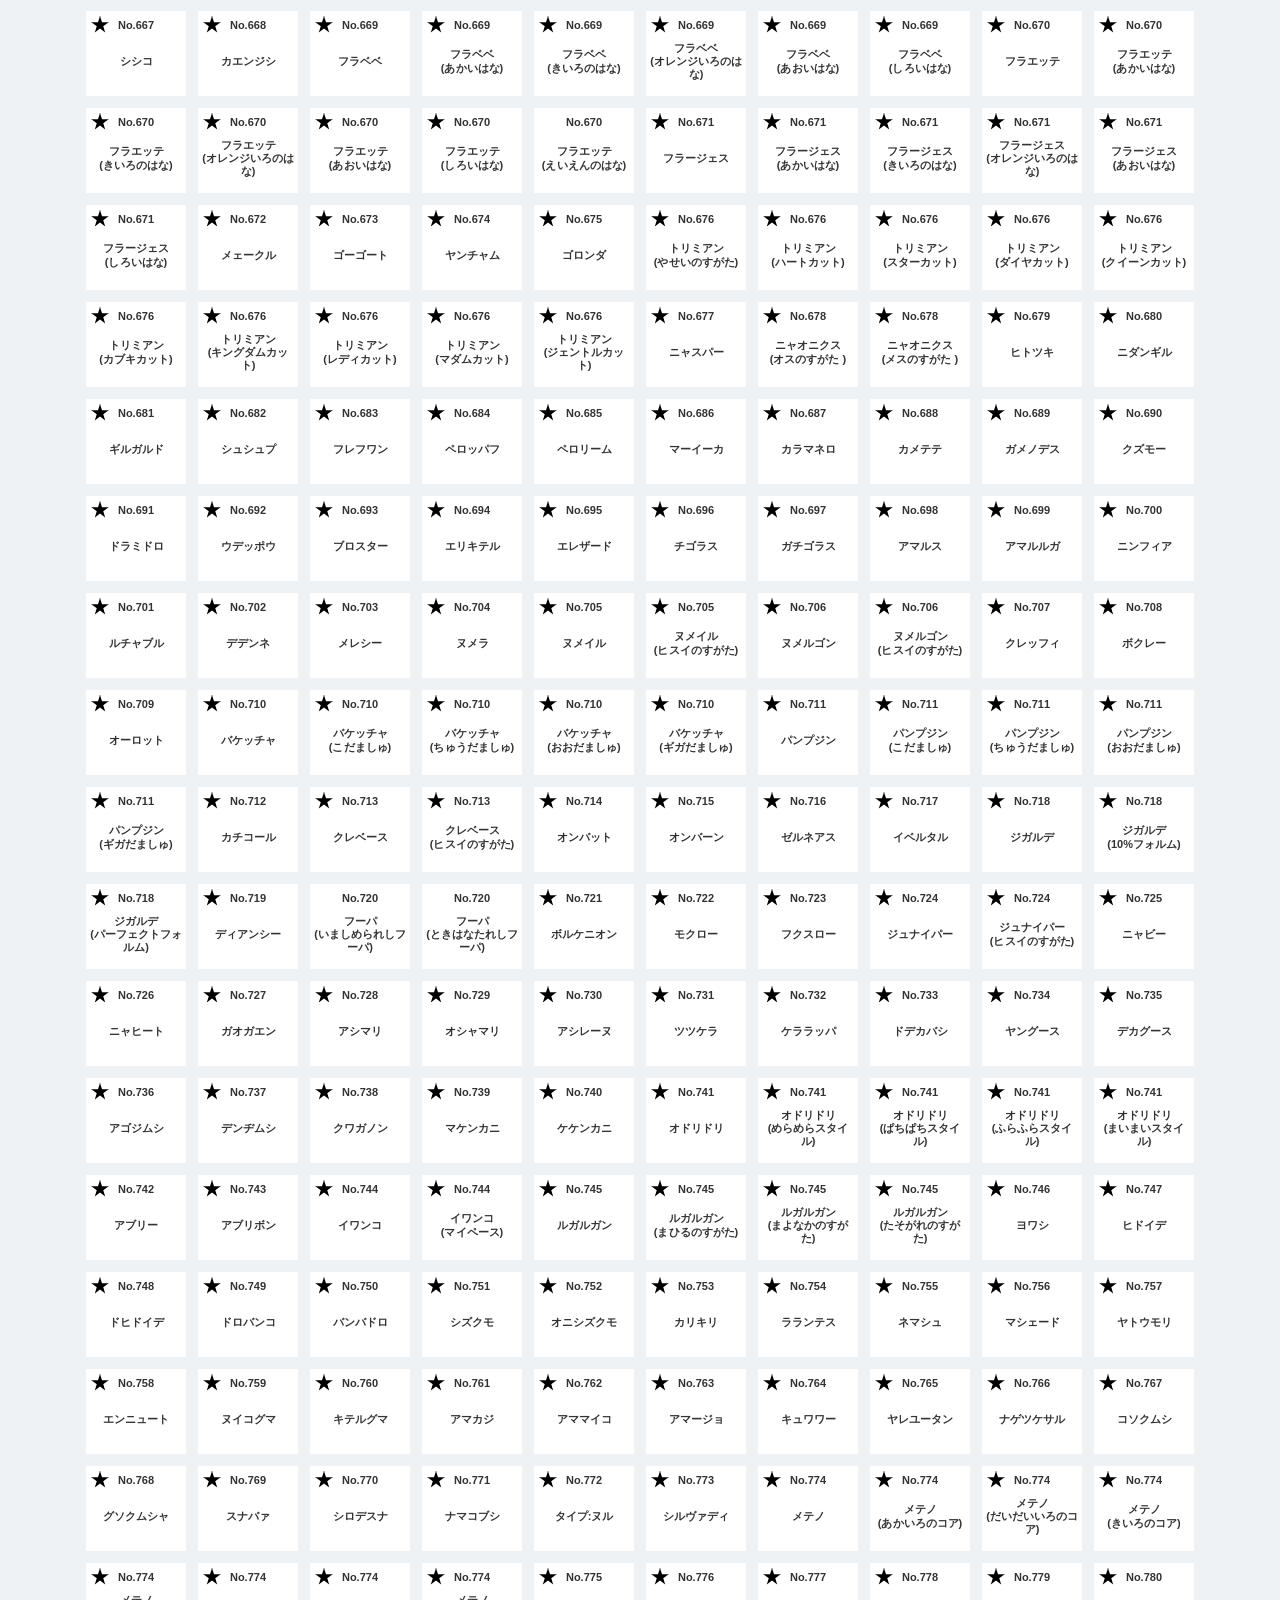
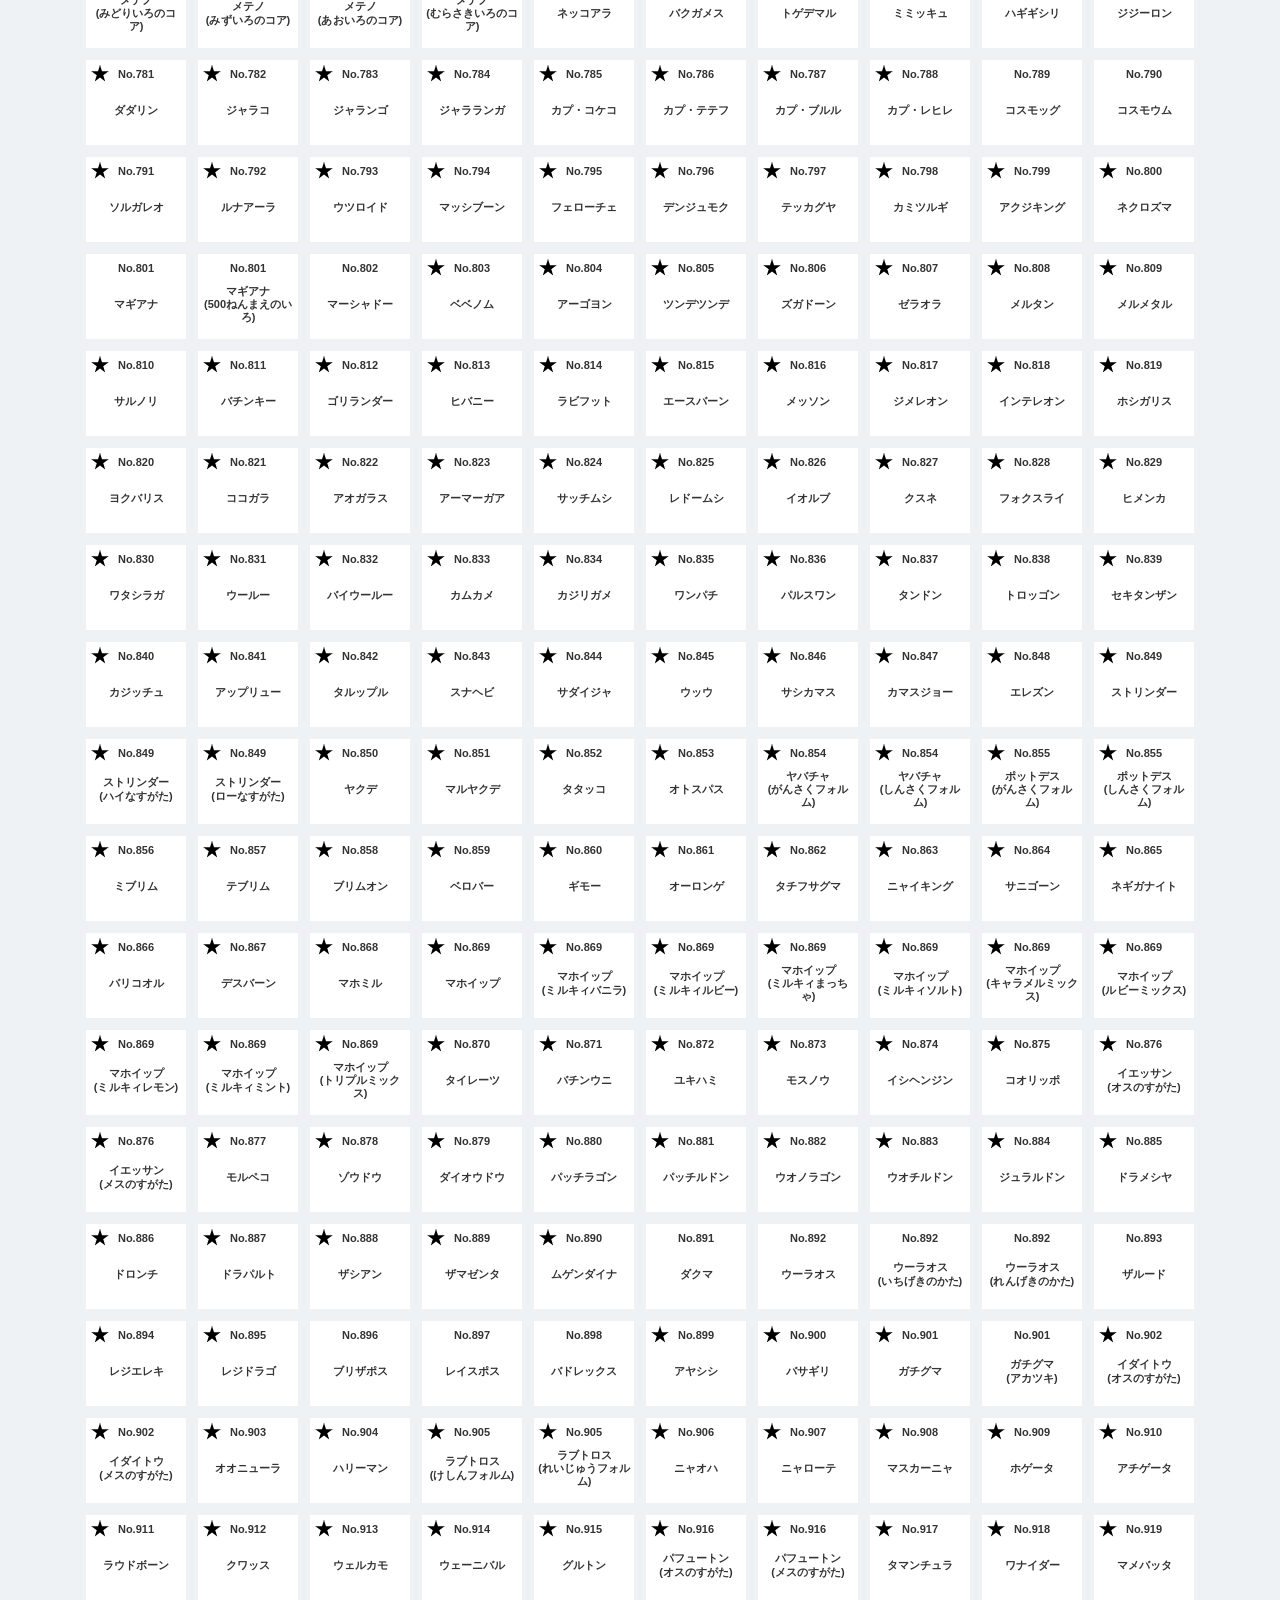
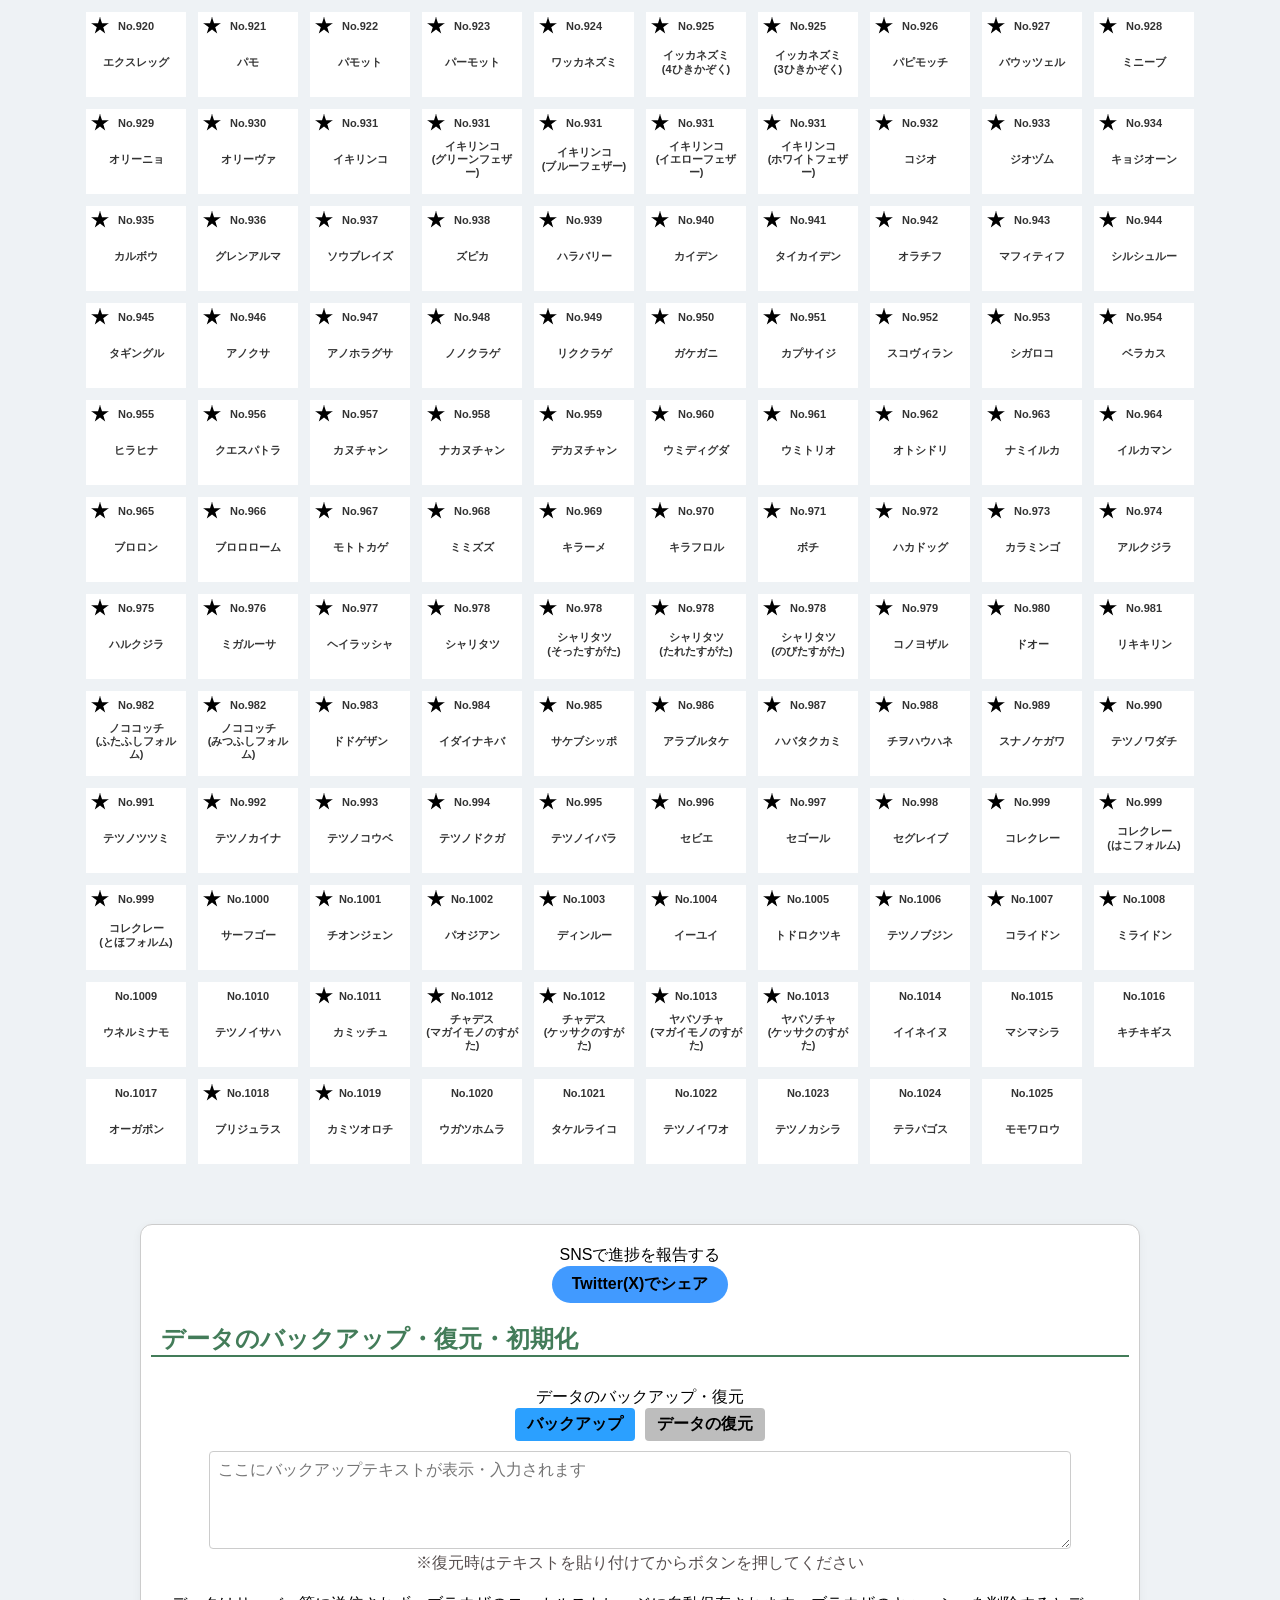
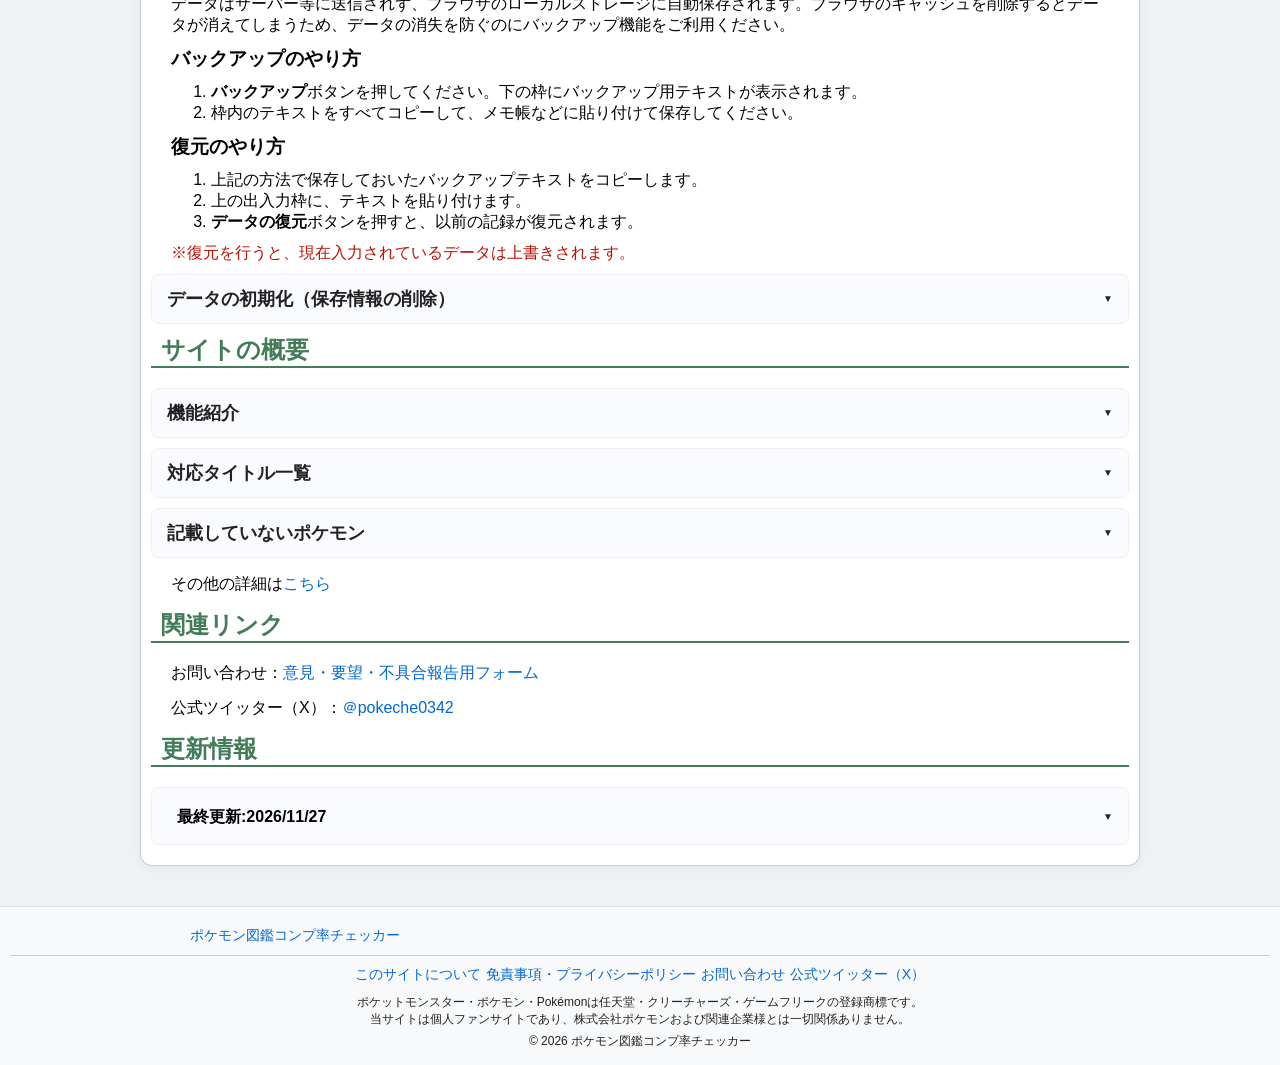
==== commit 140e5f5b: "Add files via upload" ====
--- a/index.html
+++ b/index.html
@@ -1555,7 +1555,9 @@
                     </div>
                     <h2>更新情報</h2>
                     <details class="accordion">
-                        <summary><span class="update-tag">最終更新:2026/11/21</span></summary>
+                        <summary><span class="update-tag">最終更新:2026/11/27</span></summary>
+                        <div class="update-tag"><span class="update-date">2026/11/27:</span>
+                        <span class="update-content">全国図鑑 (Pokémon GO)にナマコブシとその色違いを追加。</span></div>
                         <div class="update-tag"><span class="update-date">2026/11/21:</span>
                         <span class="update-content">全国図鑑 (Pokémon GO)にメガピクシーとその色違いを追加。</span></div>
                         <div class="update-tag"><span class="update-date">2026/10/26:</span>
